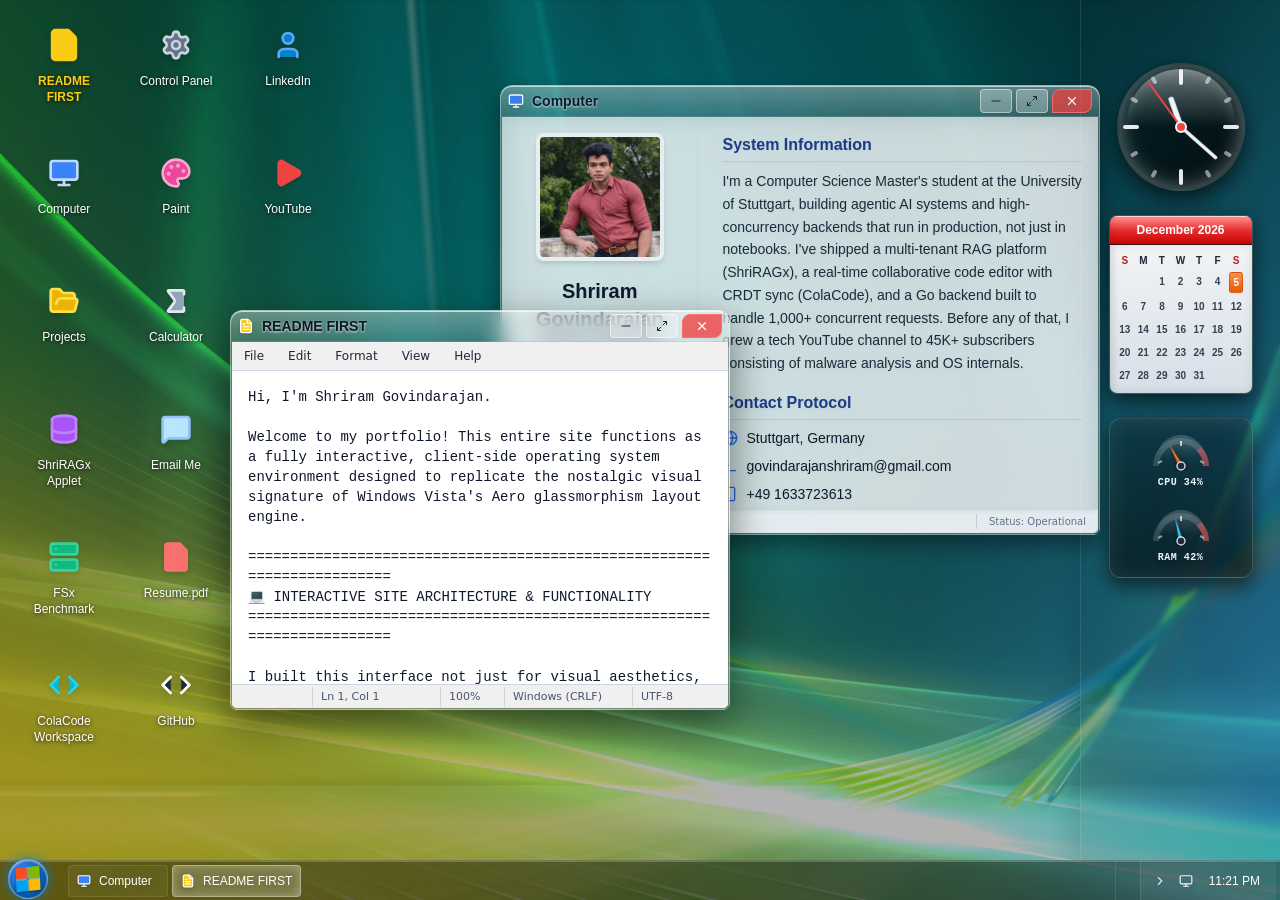
==== index.html @ dad97133 "Refactor code structure for improved readability and maintainability" ====
<!doctype html>
<html lang="en">
  <head>
    <meta charset="UTF-8" />
    <link rel="icon" type="image/x-icon" href="/vista-orb.ico" />
    <meta name="viewport" content="width=device-width, initial-scale=1.0" />
    <title>Shriram's Aero Portfolio</title>
    <script type="module" crossorigin src="/assets/index-C4BTmPbZ.js"></script>
    <link rel="stylesheet" crossorigin href="/assets/index-B1ozmbgU.css">
  </head>
  <body>
    <div id="root"></div>
  </body>
</html>
---- assets/index-B1ozmbgU.css ----
*,:before,:after,::backdrop{--tw-border-spacing-x:0;--tw-border-spacing-y:0;--tw-translate-x:0;--tw-translate-y:0;--tw-rotate:0;--tw-skew-x:0;--tw-skew-y:0;--tw-scale-x:1;--tw-scale-y:1;--tw-pan-x: ;--tw-pan-y: ;--tw-pinch-zoom: ;--tw-scroll-snap-strictness:proximity;--tw-gradient-from-position: ;--tw-gradient-via-position: ;--tw-gradient-to-position: ;--tw-ordinal: ;--tw-slashed-zero: ;--tw-numeric-figure: ;--tw-numeric-spacing: ;--tw-numeric-fraction: ;--tw-ring-inset: ;--tw-ring-offset-width:0px;--tw-ring-offset-color:#fff;--tw-ring-color:#3b82f680;--tw-ring-offset-shadow:0 0 #0000;--tw-ring-shadow:0 0 #0000;--tw-shadow:0 0 #0000;--tw-shadow-colored:0 0 #0000;--tw-blur: ;--tw-brightness: ;--tw-contrast: ;--tw-grayscale: ;--tw-hue-rotate: ;--tw-invert: ;--tw-saturate: ;--tw-sepia: ;--tw-drop-shadow: ;--tw-backdrop-blur: ;--tw-backdrop-brightness: ;--tw-backdrop-contrast: ;--tw-backdrop-grayscale: ;--tw-backdrop-hue-rotate: ;--tw-backdrop-invert: ;--tw-backdrop-opacity: ;--tw-backdrop-saturate: ;--tw-backdrop-sepia: ;--tw-contain-size: ;--tw-contain-layout: ;--tw-contain-paint: ;--tw-contain-style: }*,:before,:after{box-sizing:border-box;border:0 solid #e5e7eb}:before,:after{--tw-content:""}html,:host{-webkit-text-size-adjust:100%;tab-size:4;font-feature-settings:normal;font-variation-settings:normal;-webkit-tap-highlight-color:transparent;font-family:ui-sans-serif,system-ui,sans-serif,Apple Color Emoji,Segoe UI Emoji,Segoe UI Symbol,Noto Color Emoji;line-height:1.5}body{line-height:inherit;margin:0}hr{height:0;color:inherit;border-top-width:1px}abbr:where([title]){-webkit-text-decoration:underline dotted;text-decoration:underline dotted}h1,h2,h3,h4,h5,h6{font-size:inherit;font-weight:inherit}a{color:inherit;-webkit-text-decoration:inherit;text-decoration:inherit}b,strong{font-weight:bolder}code,kbd,samp,pre{font-feature-settings:normal;font-variation-settings:normal;font-family:ui-monospace,SFMono-Regular,Menlo,Monaco,Consolas,Liberation Mono,Courier New,monospace;font-size:1em}small{font-size:80%}sub,sup{vertical-align:baseline;font-size:75%;line-height:0;position:relative}sub{bottom:-.25em}sup{top:-.5em}table{text-indent:0;border-color:inherit;border-collapse:collapse}button,input,optgroup,select,textarea{font-feature-settings:inherit;font-variation-settings:inherit;font-family:inherit;font-size:100%;font-weight:inherit;line-height:inherit;letter-spacing:inherit;color:inherit;margin:0;padding:0}button,select{text-transform:none}button,input:where([type=button]),input:where([type=reset]),input:where([type=submit]){-webkit-appearance:button;background-color:#0000;background-image:none}:-moz-focusring{outline:auto}:-moz-ui-invalid{box-shadow:none}progress{vertical-align:baseline}::-webkit-inner-spin-button{height:auto}::-webkit-outer-spin-button{height:auto}[type=search]{-webkit-appearance:textfield;outline-offset:-2px}::-webkit-search-decoration{-webkit-appearance:none}::-webkit-file-upload-button{-webkit-appearance:button;font:inherit}summary{display:list-item}blockquote,dl,dd,h1,h2,h3,h4,h5,h6,hr,figure,p,pre{margin:0}fieldset{margin:0;padding:0}legend{padding:0}ol,ul,menu{margin:0;padding:0;list-style:none}dialog{padding:0}textarea{resize:vertical}input::-moz-placeholder{opacity:1;color:#9ca3af}textarea::-moz-placeholder{opacity:1;color:#9ca3af}input::placeholder,textarea::placeholder{opacity:1;color:#9ca3af}button,[role=button]{cursor:pointer}:disabled{cursor:default}img,svg,video,canvas,audio,iframe,embed,object{vertical-align:middle;display:block}img,video{max-width:100%;height:auto}[hidden]:where(:not([hidden=until-found])){display:none}.container{width:100%}@media (width>=640px){.container{max-width:640px}}@media (width>=768px){.container{max-width:768px}}@media (width>=1024px){.container{max-width:1024px}}@media (width>=1280px){.container{max-width:1280px}}@media (width>=1536px){.container{max-width:1536px}}.pointer-events-none{pointer-events:none}.pointer-events-auto{pointer-events:auto}.visible{visibility:visible}.fixed{position:fixed}.absolute{position:absolute}.relative{position:relative}.inset-0{inset:0}.inset-x-2{left:.5rem;right:.5rem}.bottom-0{bottom:0}.bottom-1\/2{bottom:50%}.bottom-10{bottom:2.5rem}.left-0{left:0}.left-\[10px\]{left:10px}.right-0{right:0}.top-0{top:0}.top-1{top:.25rem}.z-0{z-index:0}.z-10{z-index:10}.z-30{z-index:30}.z-40{z-index:40}.z-50{z-index:50}.z-\[60\]{z-index:60}.z-\[70\]{z-index:70}.col-span-2{grid-column:span 2/span 2}.m-\[1px\]{margin:1px}.mx-auto{margin-left:auto;margin-right:auto}.my-1{margin-top:.25rem;margin-bottom:.25rem}.-mt-1{margin-top:-.25rem}.mb-1{margin-bottom:.25rem}.mb-2{margin-bottom:.5rem}.mb-3{margin-bottom:.75rem}.mb-4{margin-bottom:1rem}.mb-6{margin-bottom:1.5rem}.ml-2{margin-left:.5rem}.mr-1{margin-right:.25rem}.mt-0{margin-top:0}.mt-0\.5{margin-top:.125rem}.mt-1{margin-top:.25rem}.mt-auto{margin-top:auto}.line-clamp-2{-webkit-line-clamp:2;-webkit-box-orient:vertical;display:-webkit-box;overflow:hidden}.line-clamp-3{-webkit-line-clamp:3;-webkit-box-orient:vertical;display:-webkit-box;overflow:hidden}.inline-block{display:inline-block}.flex{display:flex}.inline-flex{display:inline-flex}.grid{display:grid}.hidden{display:none}.h-1\/2{height:50%}.h-10{height:2.5rem}.h-12{height:3rem}.h-14{height:3.5rem}.h-2{height:.5rem}.h-20{height:5rem}.h-24{height:6rem}.h-3{height:.75rem}.h-32{height:8rem}.h-4{height:1rem}.h-5{height:1.25rem}.h-6{height:1.5rem}.h-8{height:2rem}.h-\[100dvh\]{height:100dvh}.h-\[25px\]{height:25px}.h-\[40px\]{height:40px}.h-\[75vh\]{height:75vh}.h-full{height:100%}.h-px{height:1px}.max-h-\[480px\]{max-height:480px}.min-h-\[20px\]{min-height:20px}.w-0\.5{width:.125rem}.w-1{width:.25rem}.w-1\.5{width:.375rem}.w-1\/4{width:25%}.w-10{width:2.5rem}.w-12{width:3rem}.w-16{width:4rem}.w-20{width:5rem}.w-24{width:6rem}.w-3{width:.75rem}.w-32{width:8rem}.w-36{width:9rem}.w-6{width:1.5rem}.w-8{width:2rem}.w-\[160px\]{width:160px}.w-\[200px\]{width:200px}.w-\[40\%\]{width:40%}.w-\[50px\]{width:50px}.w-\[60\%\]{width:60%}.w-\[70px\]{width:70px}.w-full{width:100%}.w-px{width:1px}.w-screen{width:100vw}.min-w-0{min-width:0}.min-w-\[40px\]{min-width:40px}.max-w-\[120px\]{max-width:120px}.max-w-\[150px\]{max-width:150px}.max-w-\[200px\]{max-width:200px}.flex-1{flex:1}.shrink-0{flex-shrink:0}.origin-bottom{transform-origin:bottom}.origin-bottom-left{transform-origin:0 100%}.translate-y-0{--tw-translate-y:0px;transform:translate(var(--tw-translate-x), var(--tw-translate-y)) rotate(var(--tw-rotate)) skewX(var(--tw-skew-x)) skewY(var(--tw-skew-y)) scaleX(var(--tw-scale-x)) scaleY(var(--tw-scale-y))}.translate-y-12{--tw-translate-y:3rem;transform:translate(var(--tw-translate-x), var(--tw-translate-y)) rotate(var(--tw-rotate)) skewX(var(--tw-skew-x)) skewY(var(--tw-skew-y)) scaleX(var(--tw-scale-x)) scaleY(var(--tw-scale-y))}.translate-y-6{--tw-translate-y:1.5rem;transform:translate(var(--tw-translate-x), var(--tw-translate-y)) rotate(var(--tw-rotate)) skewX(var(--tw-skew-x)) skewY(var(--tw-skew-y)) scaleX(var(--tw-scale-x)) scaleY(var(--tw-scale-y))}.translate-y-\[100vh\]{--tw-translate-y:100vh;transform:translate(var(--tw-translate-x), var(--tw-translate-y)) rotate(var(--tw-rotate)) skewX(var(--tw-skew-x)) skewY(var(--tw-skew-y)) scaleX(var(--tw-scale-x)) scaleY(var(--tw-scale-y))}.-skew-y-6{--tw-skew-y:-6deg;transform:translate(var(--tw-translate-x), var(--tw-translate-y)) rotate(var(--tw-rotate)) skewX(var(--tw-skew-x)) skewY(var(--tw-skew-y)) scaleX(var(--tw-scale-x)) scaleY(var(--tw-scale-y))}.skew-x-3{--tw-skew-x:3deg;transform:translate(var(--tw-translate-x), var(--tw-translate-y)) rotate(var(--tw-rotate)) skewX(var(--tw-skew-x)) skewY(var(--tw-skew-y)) scaleX(var(--tw-scale-x)) scaleY(var(--tw-scale-y))}.scale-100{--tw-scale-x:1;--tw-scale-y:1;transform:translate(var(--tw-translate-x), var(--tw-translate-y)) rotate(var(--tw-rotate)) skewX(var(--tw-skew-x)) skewY(var(--tw-skew-y)) scaleX(var(--tw-scale-x)) scaleY(var(--tw-scale-y))}.scale-110{--tw-scale-x:1.1;--tw-scale-y:1.1;transform:translate(var(--tw-translate-x), var(--tw-translate-y)) rotate(var(--tw-rotate)) skewX(var(--tw-skew-x)) skewY(var(--tw-skew-y)) scaleX(var(--tw-scale-x)) scaleY(var(--tw-scale-y))}.scale-50{--tw-scale-x:.5;--tw-scale-y:.5;transform:translate(var(--tw-translate-x), var(--tw-translate-y)) rotate(var(--tw-rotate)) skewX(var(--tw-skew-x)) skewY(var(--tw-skew-y)) scaleX(var(--tw-scale-x)) scaleY(var(--tw-scale-y))}.scale-75{--tw-scale-x:.75;--tw-scale-y:.75;transform:translate(var(--tw-translate-x), var(--tw-translate-y)) rotate(var(--tw-rotate)) skewX(var(--tw-skew-x)) skewY(var(--tw-skew-y)) scaleX(var(--tw-scale-x)) scaleY(var(--tw-scale-y))}.scale-95{--tw-scale-x:.95;--tw-scale-y:.95;transform:translate(var(--tw-translate-x), var(--tw-translate-y)) rotate(var(--tw-rotate)) skewX(var(--tw-skew-x)) skewY(var(--tw-skew-y)) scaleX(var(--tw-scale-x)) scaleY(var(--tw-scale-y))}.transform{transform:translate(var(--tw-translate-x), var(--tw-translate-y)) rotate(var(--tw-rotate)) skewX(var(--tw-skew-x)) skewY(var(--tw-skew-y)) scaleX(var(--tw-scale-x)) scaleY(var(--tw-scale-y))}.transform-none{transform:none}@keyframes pulse{50%{opacity:.5}}.animate-pulse{animation:2s cubic-bezier(.4,0,.6,1) infinite pulse}.cursor-crosshair{cursor:crosshair}.cursor-default{cursor:default}.cursor-grab{cursor:grab}.cursor-not-allowed{cursor:not-allowed}.cursor-pointer{cursor:pointer}.cursor-text{cursor:text}.touch-none{touch-action:none}.select-none{-webkit-user-select:none;user-select:none}.select-text{-webkit-user-select:text;user-select:text}.select-all{-webkit-user-select:all;user-select:all}.resize-none{resize:none}.auto-rows-max{grid-auto-rows:max-content}.grid-cols-1{grid-template-columns:repeat(1,minmax(0,1fr))}.grid-cols-2{grid-template-columns:repeat(2,minmax(0,1fr))}.grid-cols-4{grid-template-columns:repeat(4,minmax(0,1fr))}.grid-cols-7{grid-template-columns:repeat(7,minmax(0,1fr))}.flex-col{flex-direction:column}.flex-wrap{flex-wrap:wrap}.content-start{align-content:flex-start}.items-start{align-items:flex-start}.items-center{align-items:center}.justify-start{justify-content:flex-start}.justify-end{justify-content:flex-end}.justify-center{justify-content:center}.justify-between{justify-content:space-between}.gap-0\.5{gap:.125rem}.gap-1{gap:.25rem}.gap-1\.5{gap:.375rem}.gap-2{gap:.5rem}.gap-2\.5{gap:.625rem}.gap-3{gap:.75rem}.gap-4{gap:1rem}.gap-6{gap:1.5rem}.space-y-1>:not([hidden])~:not([hidden]){--tw-space-y-reverse:0;margin-top:calc(.25rem * calc(1 - var(--tw-space-y-reverse)));margin-bottom:calc(.25rem * var(--tw-space-y-reverse))}.space-y-2>:not([hidden])~:not([hidden]){--tw-space-y-reverse:0;margin-top:calc(.5rem * calc(1 - var(--tw-space-y-reverse)));margin-bottom:calc(.5rem * var(--tw-space-y-reverse))}.space-y-3>:not([hidden])~:not([hidden]){--tw-space-y-reverse:0;margin-top:calc(.75rem * calc(1 - var(--tw-space-y-reverse)));margin-bottom:calc(.75rem * var(--tw-space-y-reverse))}.space-y-4>:not([hidden])~:not([hidden]){--tw-space-y-reverse:0;margin-top:calc(1rem * calc(1 - var(--tw-space-y-reverse)));margin-bottom:calc(1rem * var(--tw-space-y-reverse))}.overflow-hidden{overflow:hidden}.overflow-x-auto{overflow-x:auto}.overflow-y-auto{overflow-y:auto}.scroll-smooth{scroll-behavior:smooth}.truncate{text-overflow:ellipsis;white-space:nowrap;overflow:hidden}.whitespace-nowrap{white-space:nowrap}.break-words{overflow-wrap:break-word}.rounded{border-radius:.25rem}.rounded-\[2px\]{border-radius:2px}.rounded-\[3px\]{border-radius:3px}.rounded-full{border-radius:9999px}.rounded-lg{border-radius:.5rem}.rounded-sm{border-radius:.125rem}.rounded-xl{border-radius:.75rem}.rounded-b-md{border-bottom-right-radius:.375rem;border-bottom-left-radius:.375rem}.rounded-t-full{border-top-left-radius:9999px;border-top-right-radius:9999px}.rounded-t-sm{border-top-left-radius:.125rem;border-top-right-radius:.125rem}.rounded-t-xl{border-top-left-radius:.75rem;border-top-right-radius:.75rem}.rounded-br-lg{border-bottom-right-radius:.5rem}.rounded-tl-lg{border-top-left-radius:.5rem}.border{border-width:1px}.border-2{border-width:2px}.border-4{border-width:4px}.border-b{border-bottom-width:1px}.border-b-2{border-bottom-width:2px}.border-l{border-left-width:1px}.border-r{border-right-width:1px}.border-t{border-top-width:1px}.border-none{border-style:none}.border-\[\#96a9bd\]{--tw-border-opacity:1;border-color:rgb(150 169 189/var(--tw-border-opacity,1))}.border-\[\#a0b4c7\]{--tw-border-opacity:1;border-color:rgb(160 180 199/var(--tw-border-opacity,1))}.border-amber-200\/50{border-color:#fde68a80}.border-black\/10{border-color:#0000001a}.border-black\/30{border-color:#0000004d}.border-black\/80{border-color:#000c}.border-blue-200\/50{border-color:#bfdbfe80}.border-blue-300\/30{border-color:#93c5fd4d}.border-blue-300\/50{border-color:#93c5fd80}.border-blue-500{--tw-border-opacity:1;border-color:rgb(59 130 246/var(--tw-border-opacity,1))}.border-blue-700{--tw-border-opacity:1;border-color:rgb(29 78 216/var(--tw-border-opacity,1))}.border-emerald-200\/60{border-color:#a7f3d099}.border-orange-500{--tw-border-opacity:1;border-color:rgb(249 115 22/var(--tw-border-opacity,1))}.border-orange-700\/50{border-color:#c2410c80}.border-red-400{--tw-border-opacity:1;border-color:rgb(248 113 113/var(--tw-border-opacity,1))}.border-slate-100{--tw-border-opacity:1;border-color:rgb(241 245 249/var(--tw-border-opacity,1))}.border-slate-200\/50{border-color:#e2e8f080}.border-slate-300{--tw-border-opacity:1;border-color:rgb(203 213 225/var(--tw-border-opacity,1))}.border-slate-300\/50{border-color:#cbd5e180}.border-slate-300\/80{border-color:#cbd5e1cc}.border-slate-400{--tw-border-opacity:1;border-color:rgb(148 163 184/var(--tw-border-opacity,1))}.border-slate-400\/50{border-color:#94a3b880}.border-slate-400\/60{border-color:#94a3b899}.border-transparent{border-color:#0000}.border-white\/10{border-color:#ffffff1a}.border-white\/20{border-color:#fff3}.border-white\/30{border-color:#ffffff4d}.border-white\/40{border-color:#fff6}.border-white\/50{border-color:#ffffff80}.border-white\/60{border-color:#fff9}.bg-\[\#d1d5db\]\/50{background-color:#d1d5db80}.bg-\[\#eef1f5\]\/50{background-color:#eef1f580}.bg-\[\#f0f0f0\]{--tw-bg-opacity:1;background-color:rgb(240 240 240/var(--tw-bg-opacity,1))}.bg-\[\#f0f4f8\]{--tw-bg-opacity:1;background-color:rgb(240 244 248/var(--tw-bg-opacity,1))}.bg-\[\#f0f4f8\]\/50{background-color:#f0f4f880}.bg-\[\#f4f7f9\]{--tw-bg-opacity:1;background-color:rgb(244 247 249/var(--tw-bg-opacity,1))}.bg-\[\#f9f9f9\]{--tw-bg-opacity:1;background-color:rgb(249 249 249/var(--tw-bg-opacity,1))}.bg-black\/30{background-color:#0000004d}.bg-black\/40{background-color:#0006}.bg-black\/5{background-color:#0000000d}.bg-emerald-50{--tw-bg-opacity:1;background-color:rgb(236 253 245/var(--tw-bg-opacity,1))}.bg-red-500{--tw-bg-opacity:1;background-color:rgb(239 68 68/var(--tw-bg-opacity,1))}.bg-red-500\/80{background-color:#ef4444cc}.bg-slate-100{--tw-bg-opacity:1;background-color:rgb(241 245 249/var(--tw-bg-opacity,1))}.bg-slate-100\/60{background-color:#f1f5f999}.bg-slate-200\/50{background-color:#e2e8f080}.bg-slate-200\/60{background-color:#e2e8f099}.bg-slate-300{--tw-bg-opacity:1;background-color:rgb(203 213 225/var(--tw-bg-opacity,1))}.bg-slate-300\/50{background-color:#cbd5e180}.bg-slate-400\/60{background-color:#94a3b899}.bg-slate-50{--tw-bg-opacity:1;background-color:rgb(248 250 252/var(--tw-bg-opacity,1))}.bg-slate-50\/50{background-color:#f8fafc80}.bg-slate-800{--tw-bg-opacity:1;background-color:rgb(30 41 59/var(--tw-bg-opacity,1))}.bg-transparent{background-color:#0000}.bg-white{--tw-bg-opacity:1;background-color:rgb(255 255 255/var(--tw-bg-opacity,1))}.bg-white\/10{background-color:#ffffff1a}.bg-white\/20{background-color:#fff3}.bg-white\/30{background-color:#ffffff4d}.bg-white\/40{background-color:#fff6}.bg-white\/5{background-color:#ffffff0d}.bg-white\/50{background-color:#ffffff80}.bg-white\/60{background-color:#fff9}.bg-white\/70{background-color:#ffffffb3}.bg-white\/90{background-color:#ffffffe6}.bg-gradient-to-b{background-image:linear-gradient(to bottom, var(--tw-gradient-stops))}.bg-gradient-to-br{background-image:linear-gradient(to bottom right, var(--tw-gradient-stops))}.bg-gradient-to-r{background-image:linear-gradient(to right, var(--tw-gradient-stops))}.from-\[\#e3ebf4\]{--tw-gradient-from:#e3ebf4 var(--tw-gradient-from-position);--tw-gradient-to:#e3ebf400 var(--tw-gradient-to-position);--tw-gradient-stops:var(--tw-gradient-from), var(--tw-gradient-to)}.from-\[\#ff5e5e\]{--tw-gradient-from:#ff5e5e var(--tw-gradient-from-position);--tw-gradient-to:#ff5e5e00 var(--tw-gradient-to-position);--tw-gradient-stops:var(--tw-gradient-from), var(--tw-gradient-to)}.from-black\/20{--tw-gradient-from:#0003 var(--tw-gradient-from-position);--tw-gradient-to:#0000 var(--tw-gradient-to-position);--tw-gradient-stops:var(--tw-gradient-from), var(--tw-gradient-to)}.from-black\/30{--tw-gradient-from:#0000004d var(--tw-gradient-from-position);--tw-gradient-to:#0000 var(--tw-gradient-to-position);--tw-gradient-stops:var(--tw-gradient-from), var(--tw-gradient-to)}.from-black\/40{--tw-gradient-from:#0006 var(--tw-gradient-from-position);--tw-gradient-to:#0000 var(--tw-gradient-to-position);--tw-gradient-stops:var(--tw-gradient-from), var(--tw-gradient-to)}.from-blue-400{--tw-gradient-from:#60a5fa var(--tw-gradient-from-position);--tw-gradient-to:#60a5fa00 var(--tw-gradient-to-position);--tw-gradient-stops:var(--tw-gradient-from), var(--tw-gradient-to)}.from-blue-400\/90{--tw-gradient-from:#60a5fae6 var(--tw-gradient-from-position);--tw-gradient-to:#60a5fa00 var(--tw-gradient-to-position);--tw-gradient-stops:var(--tw-gradient-from), var(--tw-gradient-to)}.from-blue-800\/80{--tw-gradient-from:#1e40afcc var(--tw-gradient-from-position);--tw-gradient-to:#1e40af00 var(--tw-gradient-to-position);--tw-gradient-stops:var(--tw-gradient-from), var(--tw-gradient-to)}.from-orange-400{--tw-gradient-from:#fb923c var(--tw-gradient-from-position);--tw-gradient-to:#fb923c00 var(--tw-gradient-to-position);--tw-gradient-stops:var(--tw-gradient-from), var(--tw-gradient-to)}.from-slate-100\/80{--tw-gradient-from:#f1f5f9cc var(--tw-gradient-from-position);--tw-gradient-to:#f1f5f900 var(--tw-gradient-to-position);--tw-gradient-stops:var(--tw-gradient-from), var(--tw-gradient-to)}.from-white\/20{--tw-gradient-from:#fff3 var(--tw-gradient-from-position);--tw-gradient-to:#fff0 var(--tw-gradient-to-position);--tw-gradient-stops:var(--tw-gradient-from), var(--tw-gradient-to)}.from-white\/30{--tw-gradient-from:#ffffff4d var(--tw-gradient-from-position);--tw-gradient-to:#fff0 var(--tw-gradient-to-position);--tw-gradient-stops:var(--tw-gradient-from), var(--tw-gradient-to)}.from-white\/40{--tw-gradient-from:#fff6 var(--tw-gradient-from-position);--tw-gradient-to:#fff0 var(--tw-gradient-to-position);--tw-gradient-stops:var(--tw-gradient-from), var(--tw-gradient-to)}.from-white\/95{--tw-gradient-from:#fffffff2 var(--tw-gradient-from-position);--tw-gradient-to:#fff0 var(--tw-gradient-to-position);--tw-gradient-stops:var(--tw-gradient-from), var(--tw-gradient-to)}.to-\[\#cc0000\]{--tw-gradient-to:#c00 var(--tw-gradient-to-position)}.to-\[\#cedceb\]{--tw-gradient-to:#cedceb var(--tw-gradient-to-position)}.to-black\/40{--tw-gradient-to:#0006 var(--tw-gradient-to-position)}.to-black\/60{--tw-gradient-to:#0009 var(--tw-gradient-to-position)}.to-black\/80{--tw-gradient-to:#000c var(--tw-gradient-to-position)}.to-blue-600{--tw-gradient-to:#2563eb var(--tw-gradient-to-position)}.to-blue-600\/90{--tw-gradient-to:#2563ebe6 var(--tw-gradient-to-position)}.to-cyan-600\/80{--tw-gradient-to:#0891b2cc var(--tw-gradient-to-position)}.to-orange-600{--tw-gradient-to:#ea580c var(--tw-gradient-to-position)}.to-slate-200\/80{--tw-gradient-to:#e2e8f0cc var(--tw-gradient-to-position)}.to-slate-200\/95{--tw-gradient-to:#e2e8f0f2 var(--tw-gradient-to-position)}.to-transparent{--tw-gradient-to:transparent var(--tw-gradient-to-position)}.to-white\/10{--tw-gradient-to:#ffffff1a var(--tw-gradient-to-position)}.object-cover{-o-object-fit:cover;object-fit:cover}.p-0\.5{padding:.125rem}.p-1{padding:.25rem}.p-1\.5{padding:.375rem}.p-2{padding:.5rem}.p-3{padding:.75rem}.p-4{padding:1rem}.px-1{padding-left:.25rem;padding-right:.25rem}.px-2{padding-left:.5rem;padding-right:.5rem}.px-3{padding-left:.75rem;padding-right:.75rem}.px-4{padding-left:1rem;padding-right:1rem}.py-0\.5{padding-top:.125rem;padding-bottom:.125rem}.py-1{padding-top:.25rem;padding-bottom:.25rem}.py-1\.5{padding-top:.375rem;padding-bottom:.375rem}.py-2{padding-top:.5rem;padding-bottom:.5rem}.py-6{padding-top:1.5rem;padding-bottom:1.5rem}.pb-0\.5{padding-bottom:.125rem}.pb-1{padding-bottom:.25rem}.pb-12{padding-bottom:3rem}.pb-2{padding-bottom:.5rem}.pl-2{padding-left:.5rem}.pl-3{padding-left:.75rem}.pr-2{padding-right:.5rem}.pt-2{padding-top:.5rem}.text-center{text-align:center}.text-right{text-align:right}.font-mono{font-family:ui-monospace,SFMono-Regular,Menlo,Monaco,Consolas,Liberation Mono,Courier New,monospace}.font-sans{font-family:ui-sans-serif,system-ui,sans-serif,Apple Color Emoji,Segoe UI Emoji,Segoe UI Symbol,Noto Color Emoji}.text-2xl{font-size:1.5rem;line-height:2rem}.text-3xl{font-size:1.875rem;line-height:2.25rem}.text-\[10px\]{font-size:10px}.text-\[11px\]{font-size:11px}.text-lg{font-size:1.125rem;line-height:1.75rem}.text-sm{font-size:.875rem;line-height:1.25rem}.text-xl{font-size:1.25rem;line-height:1.75rem}.text-xs{font-size:.75rem;line-height:1rem}.font-bold{font-weight:700}.font-extrabold{font-weight:800}.font-light{font-weight:300}.font-medium{font-weight:500}.font-semibold{font-weight:600}.uppercase{text-transform:uppercase}.italic{font-style:italic}.leading-relaxed{line-height:1.625}.leading-snug{line-height:1.375}.leading-tight{line-height:1.25}.tracking-wider{letter-spacing:.05em}.text-amber-700{--tw-text-opacity:1;color:rgb(180 83 9/var(--tw-text-opacity,1))}.text-blue-100\/90{color:#dbeafee6}.text-blue-200{--tw-text-opacity:1;color:rgb(191 219 254/var(--tw-text-opacity,1))}.text-blue-300{--tw-text-opacity:1;color:rgb(147 197 253/var(--tw-text-opacity,1))}.text-blue-400{--tw-text-opacity:1;color:rgb(96 165 250/var(--tw-text-opacity,1))}.text-blue-500{--tw-text-opacity:1;color:rgb(59 130 246/var(--tw-text-opacity,1))}.text-blue-600{--tw-text-opacity:1;color:rgb(37 99 235/var(--tw-text-opacity,1))}.text-blue-700{--tw-text-opacity:1;color:rgb(29 78 216/var(--tw-text-opacity,1))}.text-blue-800{--tw-text-opacity:1;color:rgb(30 64 175/var(--tw-text-opacity,1))}.text-blue-900{--tw-text-opacity:1;color:rgb(30 58 138/var(--tw-text-opacity,1))}.text-cyan-400{--tw-text-opacity:1;color:rgb(34 211 238/var(--tw-text-opacity,1))}.text-emerald-400{--tw-text-opacity:1;color:rgb(52 211 153/var(--tw-text-opacity,1))}.text-emerald-600{--tw-text-opacity:1;color:rgb(5 150 105/var(--tw-text-opacity,1))}.text-emerald-700{--tw-text-opacity:1;color:rgb(4 120 87/var(--tw-text-opacity,1))}.text-pink-300{--tw-text-opacity:1;color:rgb(249 168 212/var(--tw-text-opacity,1))}.text-purple-400{--tw-text-opacity:1;color:rgb(192 132 252/var(--tw-text-opacity,1))}.text-red-400{--tw-text-opacity:1;color:rgb(248 113 113/var(--tw-text-opacity,1))}.text-red-500{--tw-text-opacity:1;color:rgb(239 68 68/var(--tw-text-opacity,1))}.text-red-600{--tw-text-opacity:1;color:rgb(220 38 38/var(--tw-text-opacity,1))}.text-red-700{--tw-text-opacity:1;color:rgb(185 28 28/var(--tw-text-opacity,1))}.text-slate-100{--tw-text-opacity:1;color:rgb(241 245 249/var(--tw-text-opacity,1))}.text-slate-200{--tw-text-opacity:1;color:rgb(226 232 240/var(--tw-text-opacity,1))}.text-slate-300{--tw-text-opacity:1;color:rgb(203 213 225/var(--tw-text-opacity,1))}.text-slate-400{--tw-text-opacity:1;color:rgb(148 163 184/var(--tw-text-opacity,1))}.text-slate-500{--tw-text-opacity:1;color:rgb(100 116 139/var(--tw-text-opacity,1))}.text-slate-600{--tw-text-opacity:1;color:rgb(71 85 105/var(--tw-text-opacity,1))}.text-slate-700{--tw-text-opacity:1;color:rgb(51 65 85/var(--tw-text-opacity,1))}.text-slate-800{--tw-text-opacity:1;color:rgb(30 41 59/var(--tw-text-opacity,1))}.text-slate-900{--tw-text-opacity:1;color:rgb(15 23 42/var(--tw-text-opacity,1))}.text-white{--tw-text-opacity:1;color:rgb(255 255 255/var(--tw-text-opacity,1))}.text-white\/70{color:#ffffffb3}.text-yellow-300{--tw-text-opacity:1;color:rgb(253 224 71/var(--tw-text-opacity,1))}.text-yellow-400{--tw-text-opacity:1;color:rgb(250 204 21/var(--tw-text-opacity,1))}.text-yellow-600{--tw-text-opacity:1;color:rgb(202 138 4/var(--tw-text-opacity,1))}.opacity-0{opacity:0}.opacity-100{opacity:1}.opacity-60{opacity:.6}.opacity-95{opacity:.95}.shadow{--tw-shadow:0 1px 3px 0 #0000001a, 0 1px 2px -1px #0000001a;--tw-shadow-colored:0 1px 3px 0 var(--tw-shadow-color), 0 1px 2px -1px var(--tw-shadow-color);box-shadow:var(--tw-ring-offset-shadow,0 0 #0000), var(--tw-ring-shadow,0 0 #0000), var(--tw-shadow)}.shadow-2xl{--tw-shadow:0 25px 50px -12px #00000040;--tw-shadow-colored:0 25px 50px -12px var(--tw-shadow-color);box-shadow:var(--tw-ring-offset-shadow,0 0 #0000), var(--tw-ring-shadow,0 0 #0000), var(--tw-shadow)}.shadow-\[-10px_0_20px_rgba\(0\,0\,0\,0\.1\)\]{--tw-shadow:-10px 0 20px #0000001a;--tw-shadow-colored:-10px 0 20px var(--tw-shadow-color);box-shadow:var(--tw-ring-offset-shadow,0 0 #0000), var(--tw-ring-shadow,0 0 #0000), var(--tw-shadow)}.shadow-\[0_-2px_15px_rgba\(0\,0\,0\,0\.6\)\]{--tw-shadow:0 -2px 15px #0009;--tw-shadow-colored:0 -2px 15px var(--tw-shadow-color);box-shadow:var(--tw-ring-offset-shadow,0 0 #0000), var(--tw-ring-shadow,0 0 #0000), var(--tw-shadow)}.shadow-\[0_0_15px_rgba\(255\,255\,255\,0\.3\)\]{--tw-shadow:0 0 15px #ffffff4d;--tw-shadow-colored:0 0 15px var(--tw-shadow-color);box-shadow:var(--tw-ring-offset-shadow,0 0 #0000), var(--tw-ring-shadow,0 0 #0000), var(--tw-shadow)}.shadow-\[0_0_20px_rgba\(0\,0\,0\,0\.6\)\]{--tw-shadow:0 0 20px #0009;--tw-shadow-colored:0 0 20px var(--tw-shadow-color);box-shadow:var(--tw-ring-offset-shadow,0 0 #0000), var(--tw-ring-shadow,0 0 #0000), var(--tw-shadow)}.shadow-\[0_10px_20px_rgba\(0\,0\,0\,0\.4\)\]{--tw-shadow:0 10px 20px #0006;--tw-shadow-colored:0 10px 20px var(--tw-shadow-color);box-shadow:var(--tw-ring-offset-shadow,0 0 #0000), var(--tw-ring-shadow,0 0 #0000), var(--tw-shadow)}.shadow-\[0_15px_40px_rgba\(0\,0\,0\,0\.5\)\]{--tw-shadow:0 15px 40px #00000080;--tw-shadow-colored:0 15px 40px var(--tw-shadow-color);box-shadow:var(--tw-ring-offset-shadow,0 0 #0000), var(--tw-ring-shadow,0 0 #0000), var(--tw-shadow)}.shadow-\[0_8px_20px_rgba\(0\,0\,0\,0\.6\)\]{--tw-shadow:0 8px 20px #0009;--tw-shadow-colored:0 8px 20px var(--tw-shadow-color);box-shadow:var(--tw-ring-offset-shadow,0 0 #0000), var(--tw-ring-shadow,0 0 #0000), var(--tw-shadow)}.shadow-\[inset_0_0_10px_rgba\(0\,0\,0\,0\.1\)\]{--tw-shadow:inset 0 0 10px #0000001a;--tw-shadow-colored:inset 0 0 10px var(--tw-shadow-color);box-shadow:var(--tw-ring-offset-shadow,0 0 #0000), var(--tw-ring-shadow,0 0 #0000), var(--tw-shadow)}.shadow-\[inset_0_0_10px_rgba\(255\,255\,255\,0\.3\)\]{--tw-shadow:inset 0 0 10px #ffffff4d;--tw-shadow-colored:inset 0 0 10px var(--tw-shadow-color);box-shadow:var(--tw-ring-offset-shadow,0 0 #0000), var(--tw-ring-shadow,0 0 #0000), var(--tw-shadow)}.shadow-\[inset_0_0_20px_rgba\(255\,255\,255\,0\.1\)\,0_8px_20px_rgba\(0\,0\,0\,0\.6\)\]{--tw-shadow:inset 0 0 20px #ffffff1a,0 8px 20px #0009;--tw-shadow-colored:inset 0 0 20px var(--tw-shadow-color), 0 8px 20px var(--tw-shadow-color);box-shadow:var(--tw-ring-offset-shadow,0 0 #0000), var(--tw-ring-shadow,0 0 #0000), var(--tw-shadow)}.shadow-\[inset_0_0_20px_rgba\(255\,255\,255\,0\.4\)\,0_8px_20px_rgba\(0\,0\,0\,0\.6\)\]{--tw-shadow:inset 0 0 20px #fff6,0 8px 20px #0009;--tw-shadow-colored:inset 0 0 20px var(--tw-shadow-color), 0 8px 20px var(--tw-shadow-color);box-shadow:var(--tw-ring-offset-shadow,0 0 #0000), var(--tw-ring-shadow,0 0 #0000), var(--tw-shadow)}.shadow-\[inset_0_1px_0_rgba\(255\,255\,255\,0\.6\)\]{--tw-shadow:inset 0 1px 0 #fff9;--tw-shadow-colored:inset 0 1px 0 var(--tw-shadow-color);box-shadow:var(--tw-ring-offset-shadow,0 0 #0000), var(--tw-ring-shadow,0 0 #0000), var(--tw-shadow)}.shadow-inner{--tw-shadow:inset 0 2px 4px 0 #0000000d;--tw-shadow-colored:inset 0 2px 4px 0 var(--tw-shadow-color);box-shadow:var(--tw-ring-offset-shadow,0 0 #0000), var(--tw-ring-shadow,0 0 #0000), var(--tw-shadow)}.shadow-md{--tw-shadow:0 4px 6px -1px #0000001a, 0 2px 4px -2px #0000001a;--tw-shadow-colored:0 4px 6px -1px var(--tw-shadow-color), 0 2px 4px -2px var(--tw-shadow-color);box-shadow:var(--tw-ring-offset-shadow,0 0 #0000), var(--tw-ring-shadow,0 0 #0000), var(--tw-shadow)}.shadow-sm{--tw-shadow:0 1px 2px 0 #0000000d;--tw-shadow-colored:0 1px 2px 0 var(--tw-shadow-color);box-shadow:var(--tw-ring-offset-shadow,0 0 #0000), var(--tw-ring-shadow,0 0 #0000), var(--tw-shadow)}.shadow-black{--tw-shadow-color:#000;--tw-shadow:var(--tw-shadow-colored)}.outline-none{outline-offset:2px;outline:2px solid #0000}.blur{--tw-blur:blur(8px);filter:var(--tw-blur) var(--tw-brightness) var(--tw-contrast) var(--tw-grayscale) var(--tw-hue-rotate) var(--tw-invert) var(--tw-saturate) var(--tw-sepia) var(--tw-drop-shadow)}.drop-shadow{--tw-drop-shadow:drop-shadow(0 1px 2px #0000001a) drop-shadow(0 1px 1px #0000000f);filter:var(--tw-blur) var(--tw-brightness) var(--tw-contrast) var(--tw-grayscale) var(--tw-hue-rotate) var(--tw-invert) var(--tw-saturate) var(--tw-sepia) var(--tw-drop-shadow)}.drop-shadow-\[0_1px_1px_rgba\(255\,255\,255\,0\.8\)\]{--tw-drop-shadow:drop-shadow(0 1px 1px #fffc);filter:var(--tw-blur) var(--tw-brightness) var(--tw-contrast) var(--tw-grayscale) var(--tw-hue-rotate) var(--tw-invert) var(--tw-saturate) var(--tw-sepia) var(--tw-drop-shadow)}.drop-shadow-\[0_1px_2px_rgba\(0\,0\,0\,0\.8\)\]{--tw-drop-shadow:drop-shadow(0 1px 2px #000c);filter:var(--tw-blur) var(--tw-brightness) var(--tw-contrast) var(--tw-grayscale) var(--tw-hue-rotate) var(--tw-invert) var(--tw-saturate) var(--tw-sepia) var(--tw-drop-shadow)}.drop-shadow-md{--tw-drop-shadow:drop-shadow(0 4px 3px #00000012) drop-shadow(0 2px 2px #0000000f);filter:var(--tw-blur) var(--tw-brightness) var(--tw-contrast) var(--tw-grayscale) var(--tw-hue-rotate) var(--tw-invert) var(--tw-saturate) var(--tw-sepia) var(--tw-drop-shadow)}.drop-shadow-sm{--tw-drop-shadow:drop-shadow(0 1px 1px #0000000d);filter:var(--tw-blur) var(--tw-brightness) var(--tw-contrast) var(--tw-grayscale) var(--tw-hue-rotate) var(--tw-invert) var(--tw-saturate) var(--tw-sepia) var(--tw-drop-shadow)}.filter{filter:var(--tw-blur) var(--tw-brightness) var(--tw-contrast) var(--tw-grayscale) var(--tw-hue-rotate) var(--tw-invert) var(--tw-saturate) var(--tw-sepia) var(--tw-drop-shadow)}.backdrop-blur-\[2px\]{--tw-backdrop-blur:blur(2px);-webkit-backdrop-filter:var(--tw-backdrop-blur) var(--tw-backdrop-brightness) var(--tw-backdrop-contrast) var(--tw-backdrop-grayscale) var(--tw-backdrop-hue-rotate) var(--tw-backdrop-invert) var(--tw-backdrop-opacity) var(--tw-backdrop-saturate) var(--tw-backdrop-sepia);backdrop-filter:var(--tw-backdrop-blur) var(--tw-backdrop-brightness) var(--tw-backdrop-contrast) var(--tw-backdrop-grayscale) var(--tw-backdrop-hue-rotate) var(--tw-backdrop-invert) var(--tw-backdrop-opacity) var(--tw-backdrop-saturate) var(--tw-backdrop-sepia)}.backdrop-blur-md{--tw-backdrop-blur:blur(12px);-webkit-backdrop-filter:var(--tw-backdrop-blur) var(--tw-backdrop-brightness) var(--tw-backdrop-contrast) var(--tw-backdrop-grayscale) var(--tw-backdrop-hue-rotate) var(--tw-backdrop-invert) var(--tw-backdrop-opacity) var(--tw-backdrop-saturate) var(--tw-backdrop-sepia);backdrop-filter:var(--tw-backdrop-blur) var(--tw-backdrop-brightness) var(--tw-backdrop-contrast) var(--tw-backdrop-grayscale) var(--tw-backdrop-hue-rotate) var(--tw-backdrop-invert) var(--tw-backdrop-opacity) var(--tw-backdrop-saturate) var(--tw-backdrop-sepia)}.backdrop-blur-sm{--tw-backdrop-blur:blur(4px);-webkit-backdrop-filter:var(--tw-backdrop-blur) var(--tw-backdrop-brightness) var(--tw-backdrop-contrast) var(--tw-backdrop-grayscale) var(--tw-backdrop-hue-rotate) var(--tw-backdrop-invert) var(--tw-backdrop-opacity) var(--tw-backdrop-saturate) var(--tw-backdrop-sepia);backdrop-filter:var(--tw-backdrop-blur) var(--tw-backdrop-brightness) var(--tw-backdrop-contrast) var(--tw-backdrop-grayscale) var(--tw-backdrop-hue-rotate) var(--tw-backdrop-invert) var(--tw-backdrop-opacity) var(--tw-backdrop-saturate) var(--tw-backdrop-sepia)}.backdrop-blur-xl{--tw-backdrop-blur:blur(24px);-webkit-backdrop-filter:var(--tw-backdrop-blur) var(--tw-backdrop-brightness) var(--tw-backdrop-contrast) var(--tw-backdrop-grayscale) var(--tw-backdrop-hue-rotate) var(--tw-backdrop-invert) var(--tw-backdrop-opacity) var(--tw-backdrop-saturate) var(--tw-backdrop-sepia);backdrop-filter:var(--tw-backdrop-blur) var(--tw-backdrop-brightness) var(--tw-backdrop-contrast) var(--tw-backdrop-grayscale) var(--tw-backdrop-hue-rotate) var(--tw-backdrop-invert) var(--tw-backdrop-opacity) var(--tw-backdrop-saturate) var(--tw-backdrop-sepia)}.transition{transition-property:color,background-color,border-color,text-decoration-color,fill,stroke,opacity,box-shadow,transform,filter,-webkit-backdrop-filter,backdrop-filter;transition-duration:.15s;transition-timing-function:cubic-bezier(.4,0,.2,1)}.transition-all{transition-property:all;transition-duration:.15s;transition-timing-function:cubic-bezier(.4,0,.2,1)}.transition-colors{transition-property:color,background-color,border-color,text-decoration-color,fill,stroke;transition-duration:.15s;transition-timing-function:cubic-bezier(.4,0,.2,1)}.transition-none{transition-property:none}.transition-opacity{transition-property:opacity;transition-duration:.15s;transition-timing-function:cubic-bezier(.4,0,.2,1)}.transition-transform{transition-property:transform;transition-duration:.15s;transition-timing-function:cubic-bezier(.4,0,.2,1)}.duration-200{transition-duration:.2s}.duration-300{transition-duration:.3s}.duration-500{transition-duration:.5s}.duration-700{transition-duration:.7s}.ease-\[cubic-bezier\(0\.25\,0\.8\,0\.15\,1\)\]{transition-timing-function:cubic-bezier(.25,.8,.15,1)}.ease-out{transition-timing-function:cubic-bezier(0,0,.2,1)}.placeholder\:italic::placeholder{font-style:italic}.placeholder\:text-slate-500::placeholder{--tw-text-opacity:1;color:rgb(100 116 139/var(--tw-text-opacity,1))}.focus-within\:bg-white:focus-within{--tw-bg-opacity:1;background-color:rgb(255 255 255/var(--tw-bg-opacity,1))}.hover\:border-white\/20:hover{border-color:#fff3}.hover\:border-white\/30:hover{border-color:#ffffff4d}.hover\:border-white\/50:hover{border-color:#ffffff80}.hover\:bg-black\/30:hover{background-color:#0000004d}.hover\:bg-blue-500:hover{--tw-bg-opacity:1;background-color:rgb(59 130 246/var(--tw-bg-opacity,1))}.hover\:bg-red-500:hover{--tw-bg-opacity:1;background-color:rgb(239 68 68/var(--tw-bg-opacity,1))}.hover\:bg-red-600:hover{--tw-bg-opacity:1;background-color:rgb(220 38 38/var(--tw-bg-opacity,1))}.hover\:bg-slate-200\/60:hover{background-color:#e2e8f099}.hover\:bg-slate-200\/70:hover{background-color:#e2e8f0b3}.hover\:bg-slate-300\/50:hover{background-color:#cbd5e180}.hover\:bg-slate-50\/90:hover{background-color:#f8fafce6}.hover\:bg-white\/10:hover{background-color:#ffffff1a}.hover\:bg-white\/40:hover{background-color:#fff6}.hover\:bg-white\/60:hover{background-color:#fff9}.hover\:from-blue-500:hover{--tw-gradient-from:#3b82f6 var(--tw-gradient-from-position);--tw-gradient-to:#3b82f600 var(--tw-gradient-to-position);--tw-gradient-stops:var(--tw-gradient-from), var(--tw-gradient-to)}.hover\:from-blue-500\/90:hover{--tw-gradient-from:#3b82f6e6 var(--tw-gradient-from-position);--tw-gradient-to:#3b82f600 var(--tw-gradient-to-position);--tw-gradient-stops:var(--tw-gradient-from), var(--tw-gradient-to)}.hover\:from-white\/90:hover{--tw-gradient-from:#ffffffe6 var(--tw-gradient-from-position);--tw-gradient-to:#fff0 var(--tw-gradient-to-position);--tw-gradient-stops:var(--tw-gradient-from), var(--tw-gradient-to)}.hover\:to-blue-700:hover{--tw-gradient-to:#1d4ed8 var(--tw-gradient-to-position)}.hover\:to-blue-700\/90:hover{--tw-gradient-to:#1d4ed8e6 var(--tw-gradient-to-position)}.hover\:to-slate-100\/90:hover{--tw-gradient-to:#f1f5f9e6 var(--tw-gradient-to-position)}.hover\:text-blue-700:hover{--tw-text-opacity:1;color:rgb(29 78 216/var(--tw-text-opacity,1))}.hover\:text-cyan-300:hover{--tw-text-opacity:1;color:rgb(103 232 249/var(--tw-text-opacity,1))}.hover\:text-slate-700:hover{--tw-text-opacity:1;color:rgb(51 65 85/var(--tw-text-opacity,1))}.hover\:text-white:hover{--tw-text-opacity:1;color:rgb(255 255 255/var(--tw-text-opacity,1))}.hover\:underline:hover{text-decoration-line:underline}.hover\:opacity-100:hover{opacity:1}.hover\:shadow-\[inset_0_0_25px_rgba\(255\,255\,255\,0\.6\)\,0_8px_20px_rgba\(0\,0\,0\,0\.6\)\]:hover{--tw-shadow:inset 0 0 25px #fff9,0 8px 20px #0009;--tw-shadow-colored:inset 0 0 25px var(--tw-shadow-color), 0 8px 20px var(--tw-shadow-color);box-shadow:var(--tw-ring-offset-shadow,0 0 #0000), var(--tw-ring-shadow,0 0 #0000), var(--tw-shadow)}.hover\:shadow-md:hover{--tw-shadow:0 4px 6px -1px #0000001a, 0 2px 4px -2px #0000001a;--tw-shadow-colored:0 4px 6px -1px var(--tw-shadow-color), 0 2px 4px -2px var(--tw-shadow-color);box-shadow:var(--tw-ring-offset-shadow,0 0 #0000), var(--tw-ring-shadow,0 0 #0000), var(--tw-shadow)}.hover\:backdrop-blur-md:hover{--tw-backdrop-blur:blur(12px);-webkit-backdrop-filter:var(--tw-backdrop-blur) var(--tw-backdrop-brightness) var(--tw-backdrop-contrast) var(--tw-backdrop-grayscale) var(--tw-backdrop-hue-rotate) var(--tw-backdrop-invert) var(--tw-backdrop-opacity) var(--tw-backdrop-saturate) var(--tw-backdrop-sepia);backdrop-filter:var(--tw-backdrop-blur) var(--tw-backdrop-brightness) var(--tw-backdrop-contrast) var(--tw-backdrop-grayscale) var(--tw-backdrop-hue-rotate) var(--tw-backdrop-invert) var(--tw-backdrop-opacity) var(--tw-backdrop-saturate) var(--tw-backdrop-sepia)}.active\:cursor-grabbing:active{cursor:grabbing}.active\:bg-slate-200\/80:active{background-color:#e2e8f0cc}.active\:from-blue-600:active{--tw-gradient-from:#2563eb var(--tw-gradient-from-position);--tw-gradient-to:#2563eb00 var(--tw-gradient-to-position);--tw-gradient-stops:var(--tw-gradient-from), var(--tw-gradient-to)}.active\:from-slate-300\/80:active{--tw-gradient-from:#cbd5e1cc var(--tw-gradient-from-position);--tw-gradient-to:#cbd5e100 var(--tw-gradient-to-position);--tw-gradient-stops:var(--tw-gradient-from), var(--tw-gradient-to)}.active\:to-blue-800:active{--tw-gradient-to:#1e40af var(--tw-gradient-to-position)}.active\:to-slate-200\/80:active{--tw-gradient-to:#e2e8f0cc var(--tw-gradient-to-position)}.group:hover .group-hover\:scale-105{--tw-scale-x:1.05;--tw-scale-y:1.05;transform:translate(var(--tw-translate-x), var(--tw-translate-y)) rotate(var(--tw-rotate)) skewX(var(--tw-skew-x)) skewY(var(--tw-skew-y)) scaleX(var(--tw-scale-x)) scaleY(var(--tw-scale-y))}.group:hover .group-hover\:scale-110{--tw-scale-x:1.1;--tw-scale-y:1.1;transform:translate(var(--tw-translate-x), var(--tw-translate-y)) rotate(var(--tw-rotate)) skewX(var(--tw-skew-x)) skewY(var(--tw-skew-y)) scaleX(var(--tw-scale-x)) scaleY(var(--tw-scale-y))}.group:hover .group-hover\:opacity-100{opacity:1}@media (width>=640px){.sm\:mb-6{margin-bottom:1.5rem}.sm\:ml-4{margin-left:1rem}.sm\:block{display:block}.sm\:inline-block{display:inline-block}.sm\:h-10{height:2.5rem}.sm\:h-16{height:4rem}.sm\:h-28{height:7rem}.sm\:h-32{height:8rem}.sm\:w-1\/3{width:33.3333%}.sm\:w-10{width:2.5rem}.sm\:w-16{width:4rem}.sm\:w-2\/3{width:66.6667%}.sm\:w-20{width:5rem}.sm\:w-24{width:6rem}.sm\:w-32{width:8rem}.sm\:w-36{width:9rem}.sm\:w-\[400px\]{width:400px}.sm\:min-w-\[100px\]{min-width:100px}.sm\:max-w-\[150px\]{max-width:150px}.sm\:max-w-xs{max-width:20rem}.sm\:flex-row{flex-direction:row}.sm\:justify-start{justify-content:flex-start}.sm\:gap-2{gap:.5rem}.sm\:gap-3{gap:.75rem}.sm\:gap-4{gap:1rem}.sm\:gap-8{gap:2rem}.sm\:rounded-br-xl{border-bottom-right-radius:.75rem}.sm\:rounded-tl-none{border-top-left-radius:0}.sm\:rounded-tr-xl{border-top-right-radius:.75rem}.sm\:border-r{border-right-width:1px}.sm\:p-2{padding:.5rem}.sm\:p-4{padding:1rem}.sm\:p-6{padding:1.5rem}.sm\:px-3{padding-left:.75rem;padding-right:.75rem}.sm\:pb-14{padding-bottom:3.5rem}.sm\:pr-4{padding-right:1rem}.sm\:text-3xl{font-size:1.875rem;line-height:2.25rem}.sm\:text-\[11px\]{font-size:11px}.sm\:text-base{font-size:1rem;line-height:1.5rem}.sm\:text-sm{font-size:.875rem;line-height:1.25rem}.sm\:text-xs{font-size:.75rem;line-height:1rem}}@media (width>=768px){.md\:block{display:block}.md\:grid-cols-2{grid-template-columns:repeat(2,minmax(0,1fr))}}@media (width>=1024px){.lg\:flex{display:flex}.lg\:grid-cols-3{grid-template-columns:repeat(3,minmax(0,1fr))}}
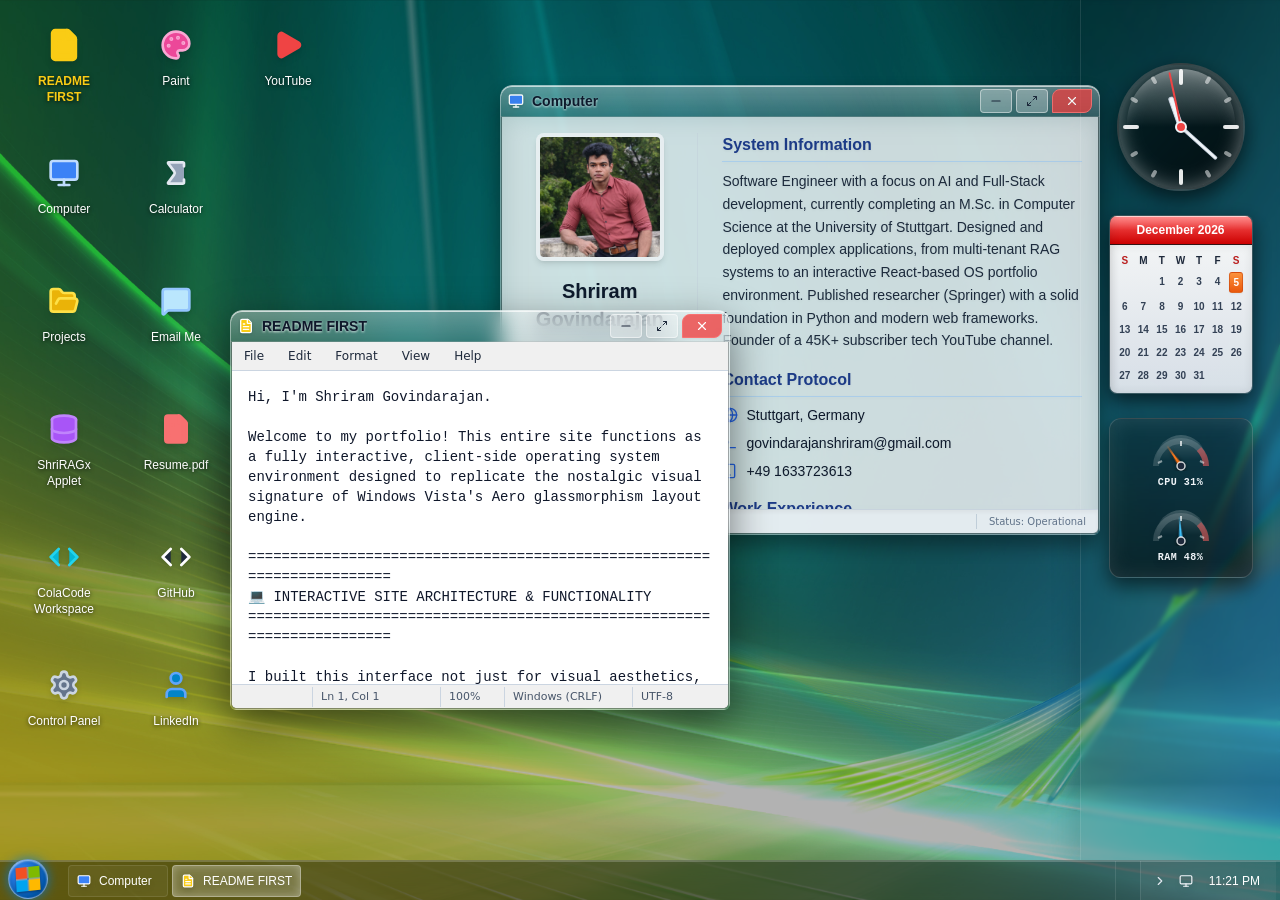
==== commit 4fd13094: "Role and content overhaul - sept2026 resume" ====
--- a/index.html
+++ b/index.html
@@ -5,7 +5,7 @@
     <link rel="icon" type="image/x-icon" href="/vista-orb.ico" />
     <meta name="viewport" content="width=device-width, initial-scale=1.0" />
     <title>Shriram's Aero Portfolio</title>
-    <script type="module" crossorigin src="/assets/index-C4BTmPbZ.js"></script>
+    <script type="module" crossorigin src="/assets/index-CN_bJEJH.js"></script>
     <link rel="stylesheet" crossorigin href="/assets/index-B1ozmbgU.css">
   </head>
   <body>
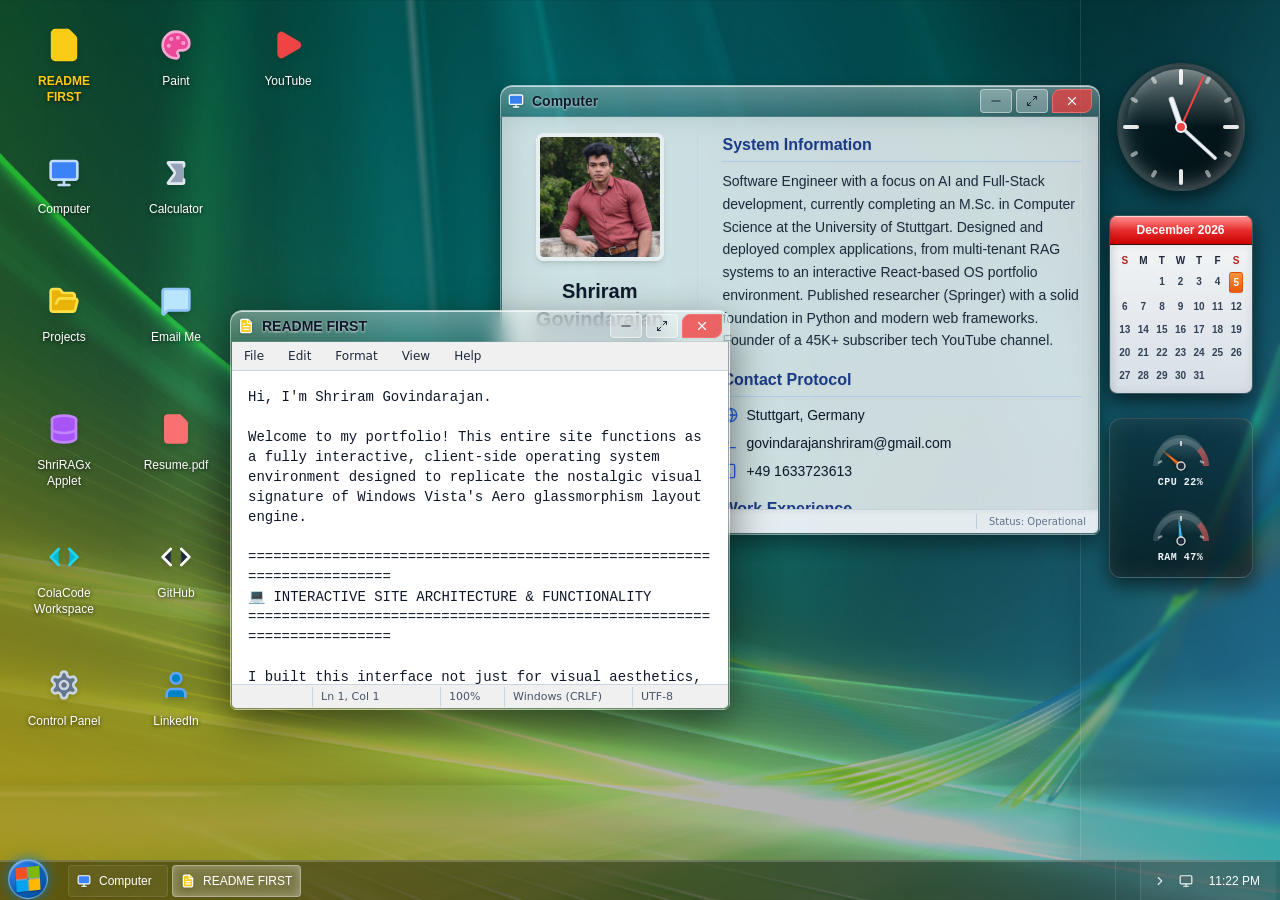
==== commit 4ec234ba: "typo and bug fix in cv" ====
--- a/index.html
+++ b/index.html
@@ -5,7 +5,7 @@
     <link rel="icon" type="image/x-icon" href="/vista-orb.ico" />
     <meta name="viewport" content="width=device-width, initial-scale=1.0" />
     <title>Shriram's Aero Portfolio</title>
-    <script type="module" crossorigin src="/assets/index-CN_bJEJH.js"></script>
+    <script type="module" crossorigin src="/assets/index-DIIdz2S4.js"></script>
     <link rel="stylesheet" crossorigin href="/assets/index-B1ozmbgU.css">
   </head>
   <body>
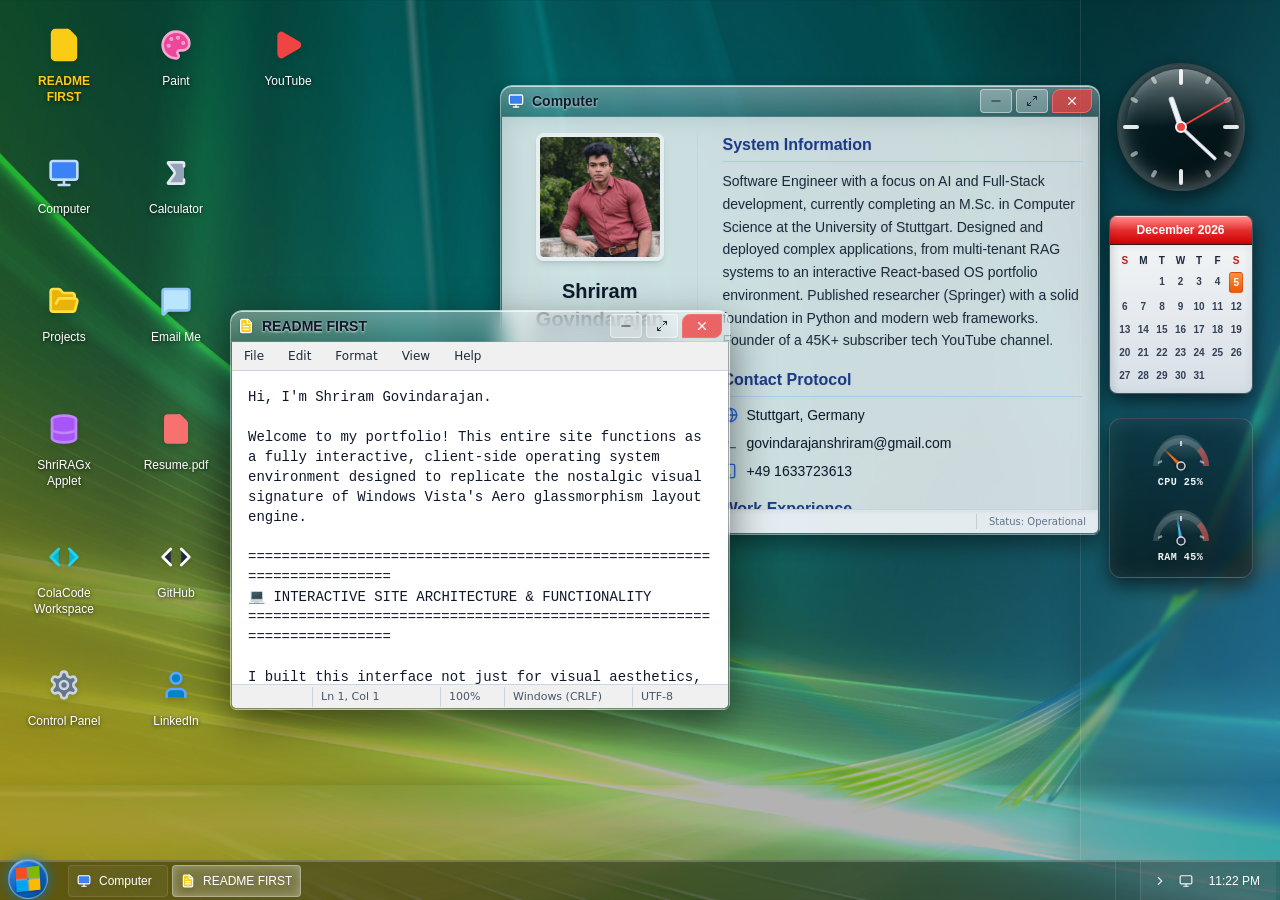
==== commit e9b00a9e: "title change" ====
--- a/index.html
+++ b/index.html
@@ -5,7 +5,7 @@
     <link rel="icon" type="image/x-icon" href="/vista-orb.ico" />
     <meta name="viewport" content="width=device-width, initial-scale=1.0" />
     <title>Shriram's Aero Portfolio</title>
-    <script type="module" crossorigin src="/assets/index-DIIdz2S4.js"></script>
+    <script type="module" crossorigin src="/assets/index-6MmtsMd9.js"></script>
     <link rel="stylesheet" crossorigin href="/assets/index-B1ozmbgU.css">
   </head>
   <body>
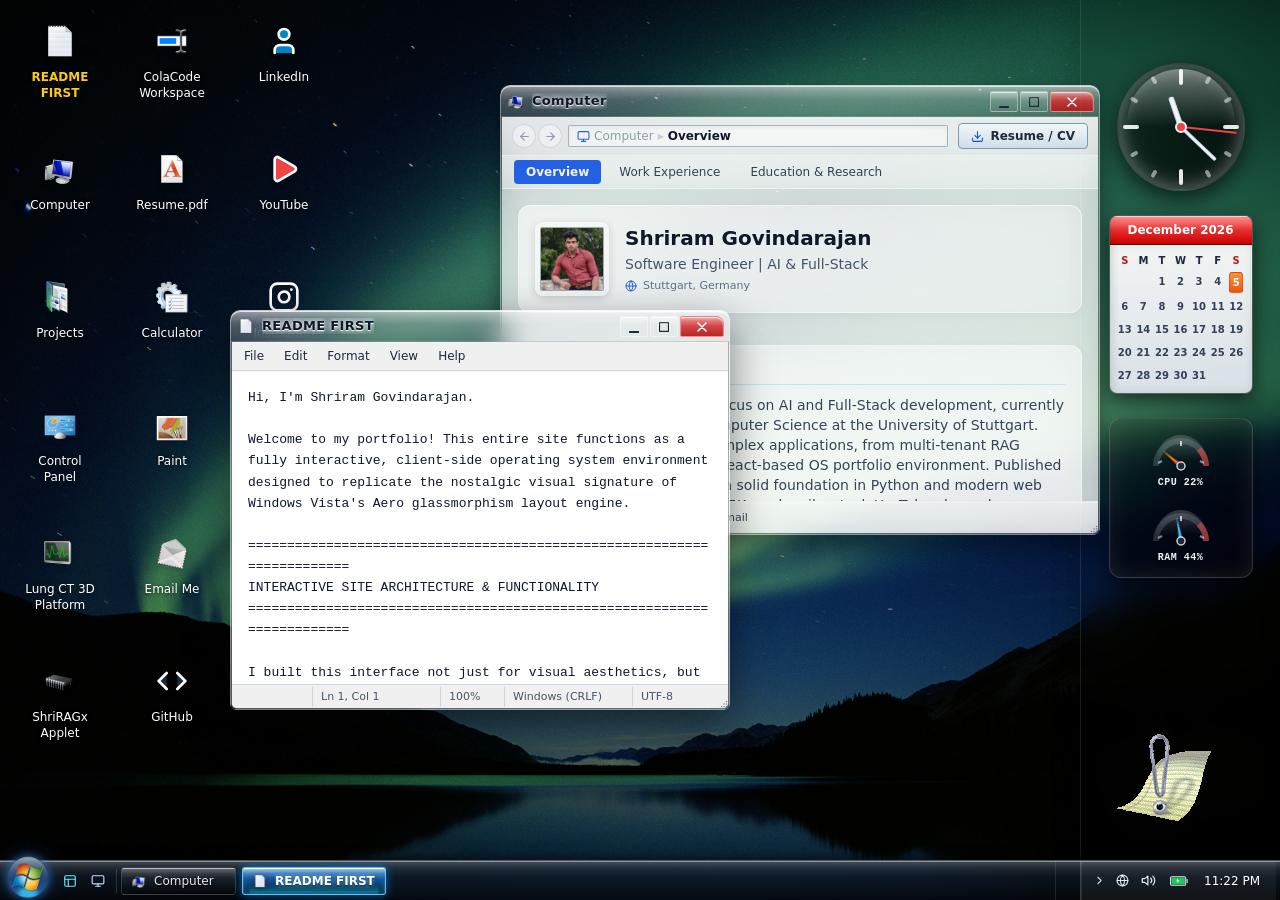
==== commit 23dfbafd: "Deploy from vista-os-portfolio: 2ed64d98460a63ccc7762d7573ee86b5cfe568e0 TechnoMeter/vista-os-portfo" ====
--- a/index.html
+++ b/index.html
@@ -2,13 +2,51 @@
 <html lang="en">
   <head>
     <meta charset="UTF-8" />
+    <meta name="viewport" content="width=device-width, initial-scale=1.0" />
     <link rel="icon" type="image/x-icon" href="/vista-orb.ico" />
-    <meta name="viewport" content="width=device-width, initial-scale=1.0" />
-    <title>Shriram's Aero Portfolio</title>
-    <script type="module" crossorigin src="/assets/index-6MmtsMd9.js"></script>
-    <link rel="stylesheet" crossorigin href="/assets/index-B1ozmbgU.css">
+
+    <!-- Primary Browser & Search Engine Metadata -->
+    <title>Shriram's Aero Portfolio | Software Engineer</title>
+    <meta
+      name="description"
+      content="Shriram's interactive Windows Vista Aero portfolio. M.Sc. Computer Science at Universität Stuttgart specializing in AI, distributed backends, RAG systems, and full-stack engineering."
+    />
+    <meta
+      name="keywords"
+      content="Shriram, Shriram Govindarajan, Software Engineer, Vista Aero Portfolio, Autonomous Systems, Universität Stuttgart, FastAPI, LangGraph, Python, Go, React, TechnoMeter"
+    />
+    <meta name="author" content="Shriram Govindarajan" />
+    <link rel="canonical" href="https://shriram.is-a.dev/" />
+
+    <!-- Open Graph / LinkedIn / Discord / WhatsApp Previews -->
+    <meta property="og:type" content="website" />
+    <meta property="og:url" content="https://shriram.is-a.dev/" />
+    <meta
+      property="og:title"
+      content="Shriram's Aero Portfolio | Software Engineer"
+    />
+    <meta
+      property="og:description"
+      content="Interactive Windows Vista Aero desktop portfolio showcasing agentic AI systems, high-concurrency Go backends, and collaborative platforms."
+    />
+    <meta property="og:image" content="https://shriram.is-a.dev/profile.jpg" />
+
+    <!-- Twitter / X Cards -->
+    <meta name="twitter:card" content="summary_large_image" />
+    <meta name="twitter:url" content="https://shriram.is-a.dev/" />
+    <meta
+      name="twitter:title"
+      content="Shriram's Aero Portfolio | Software Engineer"
+    />
+    <meta
+      name="twitter:description"
+      content="Interactive Windows Vista Aero desktop portfolio showcasing agentic AI systems, high-concurrency Go backends, and collaborative platforms."
+    />
+    <meta name="twitter:image" content="https://shriram.is-a.dev/profile.jpg" />
+    <script type="module" crossorigin src="/assets/index-CiYrkmX1.js"></script>
+    <link rel="stylesheet" crossorigin href="/assets/index-C8nn9_hA.css">
   </head>
-  <body>
+  <body class="overflow-hidden select-none">
     <div id="root"></div>
   </body>
-</html>
+</html>
--- a/assets/index-C8nn9_hA.css
+++ b/assets/index-C8nn9_hA.css
@@ -0,0 +1 @@
+@import "https://fonts.googleapis.com/css2?family=Segoe+UI:wght@300;400;600&display=swap";*,:before,:after,::backdrop{--tw-border-spacing-x:0;--tw-border-spacing-y:0;--tw-translate-x:0;--tw-translate-y:0;--tw-rotate:0;--tw-skew-x:0;--tw-skew-y:0;--tw-scale-x:1;--tw-scale-y:1;--tw-pan-x: ;--tw-pan-y: ;--tw-pinch-zoom: ;--tw-scroll-snap-strictness:proximity;--tw-gradient-from-position: ;--tw-gradient-via-position: ;--tw-gradient-to-position: ;--tw-ordinal: ;--tw-slashed-zero: ;--tw-numeric-figure: ;--tw-numeric-spacing: ;--tw-numeric-fraction: ;--tw-ring-inset: ;--tw-ring-offset-width:0px;--tw-ring-offset-color:#fff;--tw-ring-color:#3b82f680;--tw-ring-offset-shadow:0 0 #0000;--tw-ring-shadow:0 0 #0000;--tw-shadow:0 0 #0000;--tw-shadow-colored:0 0 #0000;--tw-blur: ;--tw-brightness: ;--tw-contrast: ;--tw-grayscale: ;--tw-hue-rotate: ;--tw-invert: ;--tw-saturate: ;--tw-sepia: ;--tw-drop-shadow: ;--tw-backdrop-blur: ;--tw-backdrop-brightness: ;--tw-backdrop-contrast: ;--tw-backdrop-grayscale: ;--tw-backdrop-hue-rotate: ;--tw-backdrop-invert: ;--tw-backdrop-opacity: ;--tw-backdrop-saturate: ;--tw-backdrop-sepia: ;--tw-contain-size: ;--tw-contain-layout: ;--tw-contain-paint: ;--tw-contain-style: }*,:before,:after{box-sizing:border-box;border:0 solid #e5e7eb}:before,:after{--tw-content:""}html,:host{-webkit-text-size-adjust:100%;tab-size:4;font-feature-settings:normal;font-variation-settings:normal;-webkit-tap-highlight-color:transparent;font-family:ui-sans-serif,system-ui,sans-serif,Apple Color Emoji,Segoe UI Emoji,Segoe UI Symbol,Noto Color Emoji;line-height:1.5}body{line-height:inherit;margin:0}hr{height:0;color:inherit;border-top-width:1px}abbr:where([title]){-webkit-text-decoration:underline dotted;text-decoration:underline dotted}h1,h2,h3,h4,h5,h6{font-size:inherit;font-weight:inherit}a{color:inherit;-webkit-text-decoration:inherit;text-decoration:inherit}b,strong{font-weight:bolder}code,kbd,samp,pre{font-feature-settings:normal;font-variation-settings:normal;font-family:ui-monospace,SFMono-Regular,Menlo,Monaco,Consolas,Liberation Mono,Courier New,monospace;font-size:1em}small{font-size:80%}sub,sup{vertical-align:baseline;font-size:75%;line-height:0;position:relative}sub{bottom:-.25em}sup{top:-.5em}table{text-indent:0;border-color:inherit;border-collapse:collapse}button,input,optgroup,select,textarea{font-feature-settings:inherit;font-variation-settings:inherit;font-family:inherit;font-size:100%;font-weight:inherit;line-height:inherit;letter-spacing:inherit;color:inherit;margin:0;padding:0}button,select{text-transform:none}button,input:where([type=button]),input:where([type=reset]),input:where([type=submit]){-webkit-appearance:button;background-color:#0000;background-image:none}:-moz-focusring{outline:auto}:-moz-ui-invalid{box-shadow:none}progress{vertical-align:baseline}::-webkit-inner-spin-button{height:auto}::-webkit-outer-spin-button{height:auto}[type=search]{-webkit-appearance:textfield;outline-offset:-2px}::-webkit-search-decoration{-webkit-appearance:none}::-webkit-file-upload-button{-webkit-appearance:button;font:inherit}summary{display:list-item}blockquote,dl,dd,h1,h2,h3,h4,h5,h6,hr,figure,p,pre{margin:0}fieldset{margin:0;padding:0}legend{padding:0}ol,ul,menu{margin:0;padding:0;list-style:none}dialog{padding:0}textarea{resize:vertical}input::-moz-placeholder{opacity:1;color:#9ca3af}textarea::-moz-placeholder{opacity:1;color:#9ca3af}input::placeholder,textarea::placeholder{opacity:1;color:#9ca3af}button,[role=button]{cursor:pointer}:disabled{cursor:default}img,svg,video,canvas,audio,iframe,embed,object{vertical-align:middle;display:block}img,video{max-width:100%;height:auto}[hidden]:where(:not([hidden=until-found])){display:none}.container{width:100%}@media (width>=640px){.container{max-width:640px}}@media (width>=768px){.container{max-width:768px}}@media (width>=1024px){.container{max-width:1024px}}@media (width>=1280px){.container{max-width:1280px}}@media (width>=1536px){.container{max-width:1536px}}.sr-only{clip:rect(0, 0, 0, 0);white-space:nowrap;border-width:0;width:1px;height:1px;margin:-1px;padding:0;position:absolute;overflow:hidden}.pointer-events-none{pointer-events:none}.pointer-events-auto{pointer-events:auto}.visible{visibility:visible}.invisible{visibility:hidden}.static{position:static}.fixed{position:fixed}.absolute{position:absolute}.relative{position:relative}.sticky{position:sticky}.-inset-4{inset:-1rem}.inset-0{inset:0}.inset-x-0{left:0;right:0}.inset-x-1\.5{left:.375rem;right:.375rem}.inset-x-2{left:.5rem;right:.5rem}.-top-7{top:-1.75rem}.bottom-0{bottom:0}.bottom-1\/2{bottom:50%}.bottom-10{bottom:2.5rem}.bottom-11{bottom:2.75rem}.bottom-12{bottom:3rem}.bottom-3{bottom:.75rem}.bottom-6{bottom:1.5rem}.left-0{left:0}.left-1\/2{left:50%}.left-2{left:.5rem}.left-3{left:.75rem}.left-\[10px\]{left:10px}.right-0{right:0}.right-1{right:.25rem}.right-3{right:.75rem}.right-6{right:1.5rem}.top-0{top:0}.top-1{top:.25rem}.top-3{top:.75rem}.top-4{top:1rem}.top-5{top:1.25rem}.top-full{top:100%}.z-0{z-index:0}.z-10{z-index:10}.z-20{z-index:20}.z-30{z-index:30}.z-40{z-index:40}.z-50{z-index:50}.z-\[100\]{z-index:100}.z-\[101\]{z-index:101}.z-\[110\]{z-index:110}.z-\[180\]{z-index:180}.z-\[200\]{z-index:200}.z-\[210\]{z-index:210}.z-\[70\]{z-index:70}.z-\[80\]{z-index:80}.z-\[85\]{z-index:85}.z-\[90\]{z-index:90}.z-\[95\]{z-index:95}.col-span-2{grid-column:span 2/span 2}.m-\[1px\]{margin:1px}.mx-0\.5{margin-left:.125rem;margin-right:.125rem}.mx-1{margin-left:.25rem;margin-right:.25rem}.mx-auto{margin-left:auto;margin-right:auto}.my-0\.5{margin-top:.125rem;margin-bottom:.125rem}.my-1{margin-top:.25rem;margin-bottom:.25rem}.my-1\.5{margin-top:.375rem;margin-bottom:.375rem}.-mt-2{margin-top:-.5rem}.mb-0\.5{margin-bottom:.125rem}.mb-1{margin-bottom:.25rem}.mb-1\.5{margin-bottom:.375rem}.mb-2{margin-bottom:.5rem}.mb-2\.5{margin-bottom:.625rem}.mb-3{margin-bottom:.75rem}.mb-6{margin-bottom:1.5rem}.ml-1{margin-left:.25rem}.ml-2{margin-left:.5rem}.ml-auto{margin-left:auto}.mr-1{margin-right:.25rem}.mt-0{margin-top:0}.mt-0\.5{margin-top:.125rem}.mt-1{margin-top:.25rem}.mt-1\.5{margin-top:.375rem}.mt-2{margin-top:.5rem}.mt-2\.5{margin-top:.625rem}.mt-3{margin-top:.75rem}.mt-4{margin-top:1rem}.mt-5{margin-top:1.25rem}.mt-auto{margin-top:auto}.line-clamp-1{-webkit-line-clamp:1;-webkit-box-orient:vertical;display:-webkit-box;overflow:hidden}.line-clamp-2{-webkit-line-clamp:2;-webkit-box-orient:vertical;display:-webkit-box;overflow:hidden}.line-clamp-3{-webkit-line-clamp:3;-webkit-box-orient:vertical;display:-webkit-box;overflow:hidden}.block{display:block}.inline-block{display:inline-block}.inline{display:inline}.flex{display:flex}.inline-flex{display:inline-flex}.table{display:table}.grid{display:grid}.contents{display:contents}.hidden{display:none}.aspect-video{aspect-ratio:16/9}.h-0\.5{height:.125rem}.h-1\.5{height:.375rem}.h-1\/2{height:50%}.h-10{height:2.5rem}.h-11{height:2.75rem}.h-12{height:3rem}.h-14{height:3.5rem}.h-16{height:4rem}.h-2{height:.5rem}.h-2\.5{height:.625rem}.h-20{height:5rem}.h-24{height:6rem}.h-3{height:.75rem}.h-3\.5{height:.875rem}.h-32{height:8rem}.h-4{height:1rem}.h-5{height:1.25rem}.h-6{height:1.5rem}.h-7{height:1.75rem}.h-8{height:2rem}.h-9{height:2.25rem}.h-\[100dvh\]{height:100dvh}.h-\[125px\]{height:125px}.h-\[135px\]{height:135px}.h-\[18px\]{height:18px}.h-\[21px\]{height:21px}.h-\[25px\]{height:25px}.h-\[35\%\]{height:35%}.h-\[40\%\]{height:40%}.h-\[40px\]{height:40px}.h-\[45\%\]{height:45%}.h-\[50\%\]{height:50%}.h-\[520px\]{height:520px}.h-\[75vh\]{height:75vh}.h-full{height:100%}.h-px{height:1px}.max-h-\[260px\]{max-height:260px}.max-h-\[480px\]{max-height:480px}.min-h-0{min-height:0}.min-h-\[20px\]{min-height:20px}.w-0\.5{width:.125rem}.w-1{width:.25rem}.w-1\.5{width:.375rem}.w-11{width:2.75rem}.w-12{width:3rem}.w-14{width:3.5rem}.w-16{width:4rem}.w-2{width:.5rem}.w-2\.5{width:.625rem}.w-20{width:5rem}.w-24{width:6rem}.w-28{width:7rem}.w-3{width:.75rem}.w-32{width:8rem}.w-36{width:9rem}.w-4{width:1rem}.w-40{width:10rem}.w-44{width:11rem}.w-5{width:1.25rem}.w-52{width:13rem}.w-6{width:1.5rem}.w-7{width:1.75rem}.w-8{width:2rem}.w-9{width:2.25rem}.w-\[200px\]{width:200px}.w-\[40\%\]{width:40%}.w-\[50px\]{width:50px}.w-\[60\%\]{width:60%}.w-\[70px\]{width:70px}.w-auto{width:auto}.w-full{width:100%}.w-px{width:1px}.w-screen{width:100vw}.min-w-0{min-width:0}.min-w-\[180px\]{min-width:180px}.min-w-\[200px\]{min-width:200px}.min-w-\[220px\]{min-width:220px}.min-w-\[240px\]{min-width:240px}.min-w-\[36px\]{min-width:36px}.min-w-\[640px\]{min-width:640px}.min-w-\[70px\]{min-width:70px}.max-w-2xl{max-width:42rem}.max-w-4xl{max-width:56rem}.max-w-\[130px\]{max-width:130px}.max-w-\[140px\]{max-width:140px}.max-w-\[150px\]{max-width:150px}.max-w-\[160px\]{max-width:160px}.max-w-\[170px\]{max-width:170px}.max-w-\[90\%\]{max-width:90%}.max-w-sm{max-width:24rem}.max-w-xs{max-width:20rem}.flex-1{flex:1}.shrink{flex-shrink:1}.shrink-0{flex-shrink:0}.grow{flex-grow:1}.origin-bottom{transform-origin:bottom}.origin-bottom-left{transform-origin:0 100%}.origin-top-left{transform-origin:0 0}.-translate-x-1\/2{--tw-translate-x:-50%;transform:translate(var(--tw-translate-x), var(--tw-translate-y)) rotate(var(--tw-rotate)) skewX(var(--tw-skew-x)) skewY(var(--tw-skew-y)) scaleX(var(--tw-scale-x)) scaleY(var(--tw-scale-y))}.translate-y-0{--tw-translate-y:0px;transform:translate(var(--tw-translate-x), var(--tw-translate-y)) rotate(var(--tw-rotate)) skewX(var(--tw-skew-x)) skewY(var(--tw-skew-y)) scaleX(var(--tw-scale-x)) scaleY(var(--tw-scale-y))}.translate-y-12{--tw-translate-y:3rem;transform:translate(var(--tw-translate-x), var(--tw-translate-y)) rotate(var(--tw-rotate)) skewX(var(--tw-skew-x)) skewY(var(--tw-skew-y)) scaleX(var(--tw-scale-x)) scaleY(var(--tw-scale-y))}.translate-y-6{--tw-translate-y:1.5rem;transform:translate(var(--tw-translate-x), var(--tw-translate-y)) rotate(var(--tw-rotate)) skewX(var(--tw-skew-x)) skewY(var(--tw-skew-y)) scaleX(var(--tw-scale-x)) scaleY(var(--tw-scale-y))}.translate-y-\[100vh\]{--tw-translate-y:100vh;transform:translate(var(--tw-translate-x), var(--tw-translate-y)) rotate(var(--tw-rotate)) skewX(var(--tw-skew-x)) skewY(var(--tw-skew-y)) scaleX(var(--tw-scale-x)) scaleY(var(--tw-scale-y))}.scale-100{--tw-scale-x:1;--tw-scale-y:1;transform:translate(var(--tw-translate-x), var(--tw-translate-y)) rotate(var(--tw-rotate)) skewX(var(--tw-skew-x)) skewY(var(--tw-skew-y)) scaleX(var(--tw-scale-x)) scaleY(var(--tw-scale-y))}.scale-105{--tw-scale-x:1.05;--tw-scale-y:1.05;transform:translate(var(--tw-translate-x), var(--tw-translate-y)) rotate(var(--tw-rotate)) skewX(var(--tw-skew-x)) skewY(var(--tw-skew-y)) scaleX(var(--tw-scale-x)) scaleY(var(--tw-scale-y))}.scale-110{--tw-scale-x:1.1;--tw-scale-y:1.1;transform:translate(var(--tw-translate-x), var(--tw-translate-y)) rotate(var(--tw-rotate)) skewX(var(--tw-skew-x)) skewY(var(--tw-skew-y)) scaleX(var(--tw-scale-x)) scaleY(var(--tw-scale-y))}.scale-50{--tw-scale-x:.5;--tw-scale-y:.5;transform:translate(var(--tw-translate-x), var(--tw-translate-y)) rotate(var(--tw-rotate)) skewX(var(--tw-skew-x)) skewY(var(--tw-skew-y)) scaleX(var(--tw-scale-x)) scaleY(var(--tw-scale-y))}.scale-75{--tw-scale-x:.75;--tw-scale-y:.75;transform:translate(var(--tw-translate-x), var(--tw-translate-y)) rotate(var(--tw-rotate)) skewX(var(--tw-skew-x)) skewY(var(--tw-skew-y)) scaleX(var(--tw-scale-x)) scaleY(var(--tw-scale-y))}.scale-95{--tw-scale-x:.95;--tw-scale-y:.95;transform:translate(var(--tw-translate-x), var(--tw-translate-y)) rotate(var(--tw-rotate)) skewX(var(--tw-skew-x)) skewY(var(--tw-skew-y)) scaleX(var(--tw-scale-x)) scaleY(var(--tw-scale-y))}.scale-\[1\.02\]{--tw-scale-x:1.02;--tw-scale-y:1.02;transform:translate(var(--tw-translate-x), var(--tw-translate-y)) rotate(var(--tw-rotate)) skewX(var(--tw-skew-x)) skewY(var(--tw-skew-y)) scaleX(var(--tw-scale-x)) scaleY(var(--tw-scale-y))}.transform{transform:translate(var(--tw-translate-x), var(--tw-translate-y)) rotate(var(--tw-rotate)) skewX(var(--tw-skew-x)) skewY(var(--tw-skew-y)) scaleX(var(--tw-scale-x)) scaleY(var(--tw-scale-y))}.transform-none{transform:none}@keyframes pulse{50%{opacity:.5}}.animate-pulse{animation:2s cubic-bezier(.4,0,.6,1) infinite pulse}.cursor-cell{cursor:cell}.cursor-crosshair{cursor:crosshair}.cursor-default{cursor:default}.cursor-ew-resize{cursor:ew-resize}.cursor-grab{cursor:grab}.cursor-nesw-resize{cursor:nesw-resize}.cursor-not-allowed{cursor:not-allowed}.cursor-ns-resize{cursor:ns-resize}.cursor-nwse-resize{cursor:nwse-resize}.cursor-pointer{cursor:pointer}.cursor-text{cursor:text}.touch-none{touch-action:none}.select-none{-webkit-user-select:none;user-select:none}.select-text{-webkit-user-select:text;user-select:text}.select-all{-webkit-user-select:all;user-select:all}.resize-none{resize:none}.resize{resize:both}.list-disc{list-style-type:disc}.grid-flow-col{grid-auto-flow:column}.grid-cols-1{grid-template-columns:repeat(1,minmax(0,1fr))}.grid-cols-2{grid-template-columns:repeat(2,minmax(0,1fr))}.grid-cols-3{grid-template-columns:repeat(3,minmax(0,1fr))}.grid-cols-4{grid-template-columns:repeat(4,minmax(0,1fr))}.grid-cols-7{grid-template-columns:repeat(7,minmax(0,1fr))}.grid-cols-\[auto_1fr\]{grid-template-columns:auto 1fr}.flex-col{flex-direction:column}.flex-wrap{flex-wrap:wrap}.flex-nowrap{flex-wrap:nowrap}.content-start{align-content:flex-start}.items-start{align-items:flex-start}.items-end{align-items:flex-end}.items-center{align-items:center}.justify-start{justify-content:flex-start}.justify-end{justify-content:flex-end}.justify-center{justify-content:center}.justify-between{justify-content:space-between}.gap-0\.5{gap:.125rem}.gap-1{gap:.25rem}.gap-1\.5{gap:.375rem}.gap-2{gap:.5rem}.gap-2\.5{gap:.625rem}.gap-3{gap:.75rem}.gap-3\.5{gap:.875rem}.gap-4{gap:1rem}.gap-6{gap:1.5rem}.gap-x-4{-moz-column-gap:1rem;column-gap:1rem}.gap-y-1{row-gap:.25rem}.space-y-0\.5>:not([hidden])~:not([hidden]){--tw-space-y-reverse:0;margin-top:calc(.125rem * calc(1 - var(--tw-space-y-reverse)));margin-bottom:calc(.125rem * var(--tw-space-y-reverse))}.space-y-1>:not([hidden])~:not([hidden]){--tw-space-y-reverse:0;margin-top:calc(.25rem * calc(1 - var(--tw-space-y-reverse)));margin-bottom:calc(.25rem * var(--tw-space-y-reverse))}.space-y-2>:not([hidden])~:not([hidden]){--tw-space-y-reverse:0;margin-top:calc(.5rem * calc(1 - var(--tw-space-y-reverse)));margin-bottom:calc(.5rem * var(--tw-space-y-reverse))}.space-y-3>:not([hidden])~:not([hidden]){--tw-space-y-reverse:0;margin-top:calc(.75rem * calc(1 - var(--tw-space-y-reverse)));margin-bottom:calc(.75rem * var(--tw-space-y-reverse))}.space-y-3\.5>:not([hidden])~:not([hidden]){--tw-space-y-reverse:0;margin-top:calc(.875rem * calc(1 - var(--tw-space-y-reverse)));margin-bottom:calc(.875rem * var(--tw-space-y-reverse))}.space-y-4>:not([hidden])~:not([hidden]){--tw-space-y-reverse:0;margin-top:calc(1rem * calc(1 - var(--tw-space-y-reverse)));margin-bottom:calc(1rem * var(--tw-space-y-reverse))}.divide-y>:not([hidden])~:not([hidden]){--tw-divide-y-reverse:0;border-top-width:calc(1px * calc(1 - var(--tw-divide-y-reverse)));border-bottom-width:calc(1px * var(--tw-divide-y-reverse))}.divide-white\/50>:not([hidden])~:not([hidden]){border-color:#ffffff80}.overflow-auto{overflow:auto}.overflow-hidden{overflow:hidden}.overflow-visible{overflow:visible}.overflow-x-auto{overflow-x:auto}.overflow-y-auto{overflow-y:auto}.scroll-smooth{scroll-behavior:smooth}.truncate{text-overflow:ellipsis;white-space:nowrap;overflow:hidden}.whitespace-nowrap{white-space:nowrap}.whitespace-pre-line{white-space:pre-line}.break-words{overflow-wrap:break-word}.rounded{border-radius:.25rem}.rounded-2xl{border-radius:1rem}.rounded-\[2px\]{border-radius:2px}.rounded-\[3px\]{border-radius:3px}.rounded-full{border-radius:9999px}.rounded-lg{border-radius:.5rem}.rounded-md{border-radius:.375rem}.rounded-sm{border-radius:.125rem}.rounded-xl{border-radius:.75rem}.rounded-b-\[2px\]{border-bottom-right-radius:2px;border-bottom-left-radius:2px}.rounded-b-lg{border-bottom-right-radius:.5rem;border-bottom-left-radius:.5rem}.rounded-b-md{border-bottom-right-radius:.375rem;border-bottom-left-radius:.375rem}.rounded-b-sm{border-bottom-right-radius:.125rem;border-bottom-left-radius:.125rem}.rounded-t-2xl{border-top-left-radius:1rem;border-top-right-radius:1rem}.rounded-t-\[10px\]{border-top-left-radius:10px;border-top-right-radius:10px}.rounded-t-\[2px\]{border-top-left-radius:2px;border-top-right-radius:2px}.rounded-t-\[7px\]{border-top-left-radius:7px;border-top-right-radius:7px}.rounded-t-\[9px\]{border-top-left-radius:9px;border-top-right-radius:9px}.rounded-t-full{border-top-left-radius:9999px;border-top-right-radius:9999px}.rounded-t-lg{border-top-left-radius:.5rem;border-top-right-radius:.5rem}.rounded-t-sm{border-top-left-radius:.125rem;border-top-right-radius:.125rem}.rounded-t-xl{border-top-left-radius:.75rem;border-top-right-radius:.75rem}.rounded-tl-sm{border-top-left-radius:.125rem}.rounded-tl-xl{border-top-left-radius:.75rem}.rounded-tr-\[6px\]{border-top-right-radius:6px}.rounded-tr-\[7px\]{border-top-right-radius:7px}.rounded-tr-\[8px\]{border-top-right-radius:8px}.border{border-width:1px}.border-2{border-width:2px}.border-b{border-bottom-width:1px}.border-b-2{border-bottom-width:2px}.border-l{border-left-width:1px}.border-r{border-right-width:1px}.border-t{border-top-width:1px}.border-none{border-style:none}.border-\[\#00a2ff\]\/90{border-color:#00a2ffe6}.border-\[\#7ac4ff\]\/90{border-color:#7ac4ffe6}.border-\[\#7f9db9\]{--tw-border-opacity:1;border-color:rgb(127 157 185/var(--tw-border-opacity,1))}.border-\[\#8fa5bb\]\/60{border-color:#8fa5bb99}.border-\[\#96a9bd\]{--tw-border-opacity:1;border-color:rgb(150 169 189/var(--tw-border-opacity,1))}.border-\[\#96a9bd\]\/80{border-color:#96a9bdcc}.border-\[\#a0b4c7\]{--tw-border-opacity:1;border-color:rgb(160 180 199/var(--tw-border-opacity,1))}.border-\[\#a8b8c8\]\/70{border-color:#a8b8c8b3}.border-amber-200{--tw-border-opacity:1;border-color:rgb(253 230 138/var(--tw-border-opacity,1))}.border-black\/15{border-color:#00000026}.border-black\/20{border-color:#0003}.border-black\/30{border-color:#0000004d}.border-black\/35{border-color:#00000059}.border-black\/40{border-color:#0006}.border-black\/50{border-color:#00000080}.border-black\/60{border-color:#0009}.border-black\/80{border-color:#000c}.border-blue-200\/50{border-color:#bfdbfe80}.border-blue-200\/70{border-color:#bfdbfeb3}.border-blue-200\/90{border-color:#bfdbfee6}.border-blue-300{--tw-border-opacity:1;border-color:rgb(147 197 253/var(--tw-border-opacity,1))}.border-blue-300\/80{border-color:#93c5fdcc}.border-blue-400{--tw-border-opacity:1;border-color:rgb(96 165 250/var(--tw-border-opacity,1))}.border-blue-500{--tw-border-opacity:1;border-color:rgb(59 130 246/var(--tw-border-opacity,1))}.border-blue-700{--tw-border-opacity:1;border-color:rgb(29 78 216/var(--tw-border-opacity,1))}.border-cyan-300\/60{border-color:#67e8f999}.border-cyan-300\/80{border-color:#67e8f9cc}.border-cyan-400\/60{border-color:#22d3ee99}.border-emerald-200\/60{border-color:#a7f3d099}.border-emerald-300\/80{border-color:#6ee7b7cc}.border-orange-500{--tw-border-opacity:1;border-color:rgb(249 115 22/var(--tw-border-opacity,1))}.border-orange-700\/50{border-color:#c2410c80}.border-red-300\/70{border-color:#fca5a5b3}.border-red-400\/60{border-color:#f8717199}.border-red-400\/80{border-color:#f87171cc}.border-slate-100{--tw-border-opacity:1;border-color:rgb(241 245 249/var(--tw-border-opacity,1))}.border-slate-200{--tw-border-opacity:1;border-color:rgb(226 232 240/var(--tw-border-opacity,1))}.border-slate-300{--tw-border-opacity:1;border-color:rgb(203 213 225/var(--tw-border-opacity,1))}.border-slate-300\/50{border-color:#cbd5e180}.border-slate-300\/60{border-color:#cbd5e199}.border-slate-300\/70{border-color:#cbd5e1b3}.border-slate-300\/80{border-color:#cbd5e1cc}.border-slate-400{--tw-border-opacity:1;border-color:rgb(148 163 184/var(--tw-border-opacity,1))}.border-slate-400\/50{border-color:#94a3b880}.border-slate-400\/60{border-color:#94a3b899}.border-slate-400\/80{border-color:#94a3b8cc}.border-slate-600{--tw-border-opacity:1;border-color:rgb(71 85 105/var(--tw-border-opacity,1))}.border-slate-700\/35{border-color:#33415559}.border-transparent{border-color:#0000}.border-white{--tw-border-opacity:1;border-color:rgb(255 255 255/var(--tw-border-opacity,1))}.border-white\/10{border-color:#ffffff1a}.border-white\/15{border-color:#ffffff26}.border-white\/20{border-color:#fff3}.border-white\/25{border-color:#ffffff40}.border-white\/30{border-color:#ffffff4d}.border-white\/40{border-color:#fff6}.border-white\/45{border-color:#ffffff73}.border-white\/50{border-color:#ffffff80}.border-white\/60{border-color:#fff9}.border-white\/70{border-color:#ffffffb3}.border-white\/80{border-color:#fffc}.border-white\/90{border-color:#ffffffe6}.bg-\[\#00a2ff\]\/20{background-color:#00a2ff33}.bg-\[\#020508\]{--tw-bg-opacity:1;background-color:rgb(2 5 8/var(--tw-bg-opacity,1))}.bg-\[\#d1d5db\]\/50{background-color:#d1d5db80}.bg-\[\#ebf1f6\]\/80{background-color:#ebf1f6cc}.bg-\[\#ebf1f6\]\/90{background-color:#ebf1f6e6}.bg-\[\#eef1f5\]\/50{background-color:#eef1f580}.bg-\[\#f0f0f0\]{--tw-bg-opacity:1;background-color:rgb(240 240 240/var(--tw-bg-opacity,1))}.bg-\[\#f0f4f8\]{--tw-bg-opacity:1;background-color:rgb(240 244 248/var(--tw-bg-opacity,1))}.bg-\[\#f0f4f8\]\/50{background-color:#f0f4f880}.bg-\[\#f4f7f9\]{--tw-bg-opacity:1;background-color:rgb(244 247 249/var(--tw-bg-opacity,1))}.bg-\[\#f9f9f9\]{--tw-bg-opacity:1;background-color:rgb(249 249 249/var(--tw-bg-opacity,1))}.bg-amber-50{--tw-bg-opacity:1;background-color:rgb(255 251 235/var(--tw-bg-opacity,1))}.bg-black{--tw-bg-opacity:1;background-color:rgb(0 0 0/var(--tw-bg-opacity,1))}.bg-black\/35{background-color:#00000059}.bg-black\/40{background-color:#0006}.bg-black\/45{background-color:#00000073}.bg-black\/5{background-color:#0000000d}.bg-black\/60{background-color:#0009}.bg-blue-100{--tw-bg-opacity:1;background-color:rgb(219 234 254/var(--tw-bg-opacity,1))}.bg-blue-100\/80{background-color:#dbeafecc}.bg-blue-100\/90{background-color:#dbeafee6}.bg-blue-400\/30{background-color:#60a5fa4d}.bg-blue-500{--tw-bg-opacity:1;background-color:rgb(59 130 246/var(--tw-bg-opacity,1))}.bg-blue-500\/10{background-color:#3b82f61a}.bg-blue-600{--tw-bg-opacity:1;background-color:rgb(37 99 235/var(--tw-bg-opacity,1))}.bg-blue-900\/20{background-color:#1e3a8a33}.bg-cyan-100\/80{background-color:#cffafecc}.bg-cyan-500\/20{background-color:#06b6d433}.bg-cyan-500\/40{background-color:#06b6d466}.bg-emerald-100\/90{background-color:#d1fae5e6}.bg-emerald-50{--tw-bg-opacity:1;background-color:rgb(236 253 245/var(--tw-bg-opacity,1))}.bg-red-500{--tw-bg-opacity:1;background-color:rgb(239 68 68/var(--tw-bg-opacity,1))}.bg-red-500\/80{background-color:#ef4444cc}.bg-slate-100{--tw-bg-opacity:1;background-color:rgb(241 245 249/var(--tw-bg-opacity,1))}.bg-slate-100\/60{background-color:#f1f5f999}.bg-slate-100\/70{background-color:#f1f5f9b3}.bg-slate-200{--tw-bg-opacity:1;background-color:rgb(226 232 240/var(--tw-bg-opacity,1))}.bg-slate-300{--tw-bg-opacity:1;background-color:rgb(203 213 225/var(--tw-bg-opacity,1))}.bg-slate-300\/60{background-color:#cbd5e199}.bg-slate-400\/60{background-color:#94a3b899}.bg-slate-50{--tw-bg-opacity:1;background-color:rgb(248 250 252/var(--tw-bg-opacity,1))}.bg-slate-600\/70{background-color:#475569b3}.bg-slate-600\/80{background-color:#475569cc}.bg-slate-700{--tw-bg-opacity:1;background-color:rgb(51 65 85/var(--tw-bg-opacity,1))}.bg-slate-900{--tw-bg-opacity:1;background-color:rgb(15 23 42/var(--tw-bg-opacity,1))}.bg-slate-900\/90{background-color:#0f172ae6}.bg-slate-950\/30{background-color:#0206174d}.bg-transparent{background-color:#0000}.bg-white{--tw-bg-opacity:1;background-color:rgb(255 255 255/var(--tw-bg-opacity,1))}.bg-white\/10{background-color:#ffffff1a}.bg-white\/15{background-color:#ffffff26}.bg-white\/20{background-color:#fff3}.bg-white\/25{background-color:#ffffff40}.bg-white\/40{background-color:#fff6}.bg-white\/45{background-color:#ffffff73}.bg-white\/5{background-color:#ffffff0d}.bg-white\/50{background-color:#ffffff80}.bg-white\/60{background-color:#fff9}.bg-white\/70{background-color:#ffffffb3}.bg-white\/75{background-color:#ffffffbf}.bg-white\/80{background-color:#fffc}.bg-white\/90{background-color:#ffffffe6}.bg-white\/95{background-color:#fffffff2}.bg-gradient-to-b{background-image:linear-gradient(to bottom, var(--tw-gradient-stops))}.bg-gradient-to-br{background-image:linear-gradient(to bottom right, var(--tw-gradient-stops))}.bg-gradient-to-r{background-image:linear-gradient(to right, var(--tw-gradient-stops))}.bg-gradient-to-t{background-image:linear-gradient(to top, var(--tw-gradient-stops))}.from-\[\#1b2836\]\/65{--tw-gradient-from:#1b2836a6 var(--tw-gradient-from-position);--tw-gradient-to:#1b283600 var(--tw-gradient-to-position);--tw-gradient-stops:var(--tw-gradient-from), var(--tw-gradient-to)}.from-\[\#1b2836\]\/70{--tw-gradient-from:#1b2836b3 var(--tw-gradient-from-position);--tw-gradient-to:#1b283600 var(--tw-gradient-to-position);--tw-gradient-stops:var(--tw-gradient-from), var(--tw-gradient-to)}.from-\[\#1b2836\]\/90{--tw-gradient-from:#1b2836e6 var(--tw-gradient-from-position);--tw-gradient-to:#1b283600 var(--tw-gradient-to-position);--tw-gradient-stops:var(--tw-gradient-from), var(--tw-gradient-to)}.from-\[\#1b2b3a\]{--tw-gradient-from:#1b2b3a var(--tw-gradient-from-position);--tw-gradient-to:#1b2b3a00 var(--tw-gradient-to-position);--tw-gradient-stops:var(--tw-gradient-from), var(--tw-gradient-to)}.from-\[\#2470c2\]\/95{--tw-gradient-from:#2470c2f2 var(--tw-gradient-from-position);--tw-gradient-to:#2470c200 var(--tw-gradient-to-position);--tw-gradient-stops:var(--tw-gradient-from), var(--tw-gradient-to)}.from-\[\#e3ebf4\]{--tw-gradient-from:#e3ebf4 var(--tw-gradient-from-position);--tw-gradient-to:#e3ebf400 var(--tw-gradient-to-position);--tw-gradient-stops:var(--tw-gradient-from), var(--tw-gradient-to)}.from-\[\#e85353\]\/85{--tw-gradient-from:#e85353d9 var(--tw-gradient-from-position);--tw-gradient-to:#e8535300 var(--tw-gradient-to-position);--tw-gradient-stops:var(--tw-gradient-from), var(--tw-gradient-to)}.from-\[\#e85353\]\/90{--tw-gradient-from:#e85353e6 var(--tw-gradient-from-position);--tw-gradient-to:#e8535300 var(--tw-gradient-to-position);--tw-gradient-stops:var(--tw-gradient-from), var(--tw-gradient-to)}.from-\[\#f0f4f9\]\/95{--tw-gradient-from:#f0f4f9f2 var(--tw-gradient-from-position);--tw-gradient-to:#f0f4f900 var(--tw-gradient-to-position);--tw-gradient-stops:var(--tw-gradient-from), var(--tw-gradient-to)}.from-\[\#ff5e5e\]{--tw-gradient-from:#ff5e5e var(--tw-gradient-from-position);--tw-gradient-to:#ff5e5e00 var(--tw-gradient-to-position);--tw-gradient-stops:var(--tw-gradient-from), var(--tw-gradient-to)}.from-black\/30{--tw-gradient-from:#0000004d var(--tw-gradient-from-position);--tw-gradient-to:#0000 var(--tw-gradient-to-position);--tw-gradient-stops:var(--tw-gradient-from), var(--tw-gradient-to)}.from-black\/40{--tw-gradient-from:#0006 var(--tw-gradient-from-position);--tw-gradient-to:#0000 var(--tw-gradient-to-position);--tw-gradient-stops:var(--tw-gradient-from), var(--tw-gradient-to)}.from-blue-100\/90{--tw-gradient-from:#dbeafee6 var(--tw-gradient-from-position);--tw-gradient-to:#dbeafe00 var(--tw-gradient-to-position);--tw-gradient-stops:var(--tw-gradient-from), var(--tw-gradient-to)}.from-blue-400{--tw-gradient-from:#60a5fa var(--tw-gradient-from-position);--tw-gradient-to:#60a5fa00 var(--tw-gradient-to-position);--tw-gradient-stops:var(--tw-gradient-from), var(--tw-gradient-to)}.from-blue-500{--tw-gradient-from:#3b82f6 var(--tw-gradient-from-position);--tw-gradient-to:#3b82f600 var(--tw-gradient-to-position);--tw-gradient-stops:var(--tw-gradient-from), var(--tw-gradient-to)}.from-cyan-300\/35{--tw-gradient-from:#67e8f959 var(--tw-gradient-from-position);--tw-gradient-to:#67e8f900 var(--tw-gradient-to-position);--tw-gradient-stops:var(--tw-gradient-from), var(--tw-gradient-to)}.from-cyan-400\/50{--tw-gradient-from:#22d3ee80 var(--tw-gradient-from-position);--tw-gradient-to:#22d3ee00 var(--tw-gradient-to-position);--tw-gradient-stops:var(--tw-gradient-from), var(--tw-gradient-to)}.from-emerald-400{--tw-gradient-from:#34d399 var(--tw-gradient-from-position);--tw-gradient-to:#34d39900 var(--tw-gradient-to-position);--tw-gradient-stops:var(--tw-gradient-from), var(--tw-gradient-to)}.from-emerald-500{--tw-gradient-from:#10b981 var(--tw-gradient-from-position);--tw-gradient-to:#10b98100 var(--tw-gradient-to-position);--tw-gradient-stops:var(--tw-gradient-from), var(--tw-gradient-to)}.from-orange-400{--tw-gradient-from:#fb923c var(--tw-gradient-from-position);--tw-gradient-to:#fb923c00 var(--tw-gradient-to-position);--tw-gradient-stops:var(--tw-gradient-from), var(--tw-gradient-to)}.from-red-400{--tw-gradient-from:#f87171 var(--tw-gradient-from-position);--tw-gradient-to:#f8717100 var(--tw-gradient-to-position);--tw-gradient-stops:var(--tw-gradient-from), var(--tw-gradient-to)}.from-red-500\/40{--tw-gradient-from:#ef444466 var(--tw-gradient-from-position);--tw-gradient-to:#ef444400 var(--tw-gradient-to-position);--tw-gradient-stops:var(--tw-gradient-from), var(--tw-gradient-to)}.from-red-500\/80{--tw-gradient-from:#ef4444cc var(--tw-gradient-from-position);--tw-gradient-to:#ef444400 var(--tw-gradient-to-position);--tw-gradient-stops:var(--tw-gradient-from), var(--tw-gradient-to)}.from-slate-100{--tw-gradient-from:#f1f5f9 var(--tw-gradient-from-position);--tw-gradient-to:#f1f5f900 var(--tw-gradient-to-position);--tw-gradient-stops:var(--tw-gradient-from), var(--tw-gradient-to)}.from-slate-100\/80{--tw-gradient-from:#f1f5f9cc var(--tw-gradient-from-position);--tw-gradient-to:#f1f5f900 var(--tw-gradient-to-position);--tw-gradient-stops:var(--tw-gradient-from), var(--tw-gradient-to)}.from-slate-100\/90{--tw-gradient-from:#f1f5f9e6 var(--tw-gradient-from-position);--tw-gradient-to:#f1f5f900 var(--tw-gradient-to-position);--tw-gradient-stops:var(--tw-gradient-from), var(--tw-gradient-to)}.from-slate-50\/95{--tw-gradient-from:#f8fafcf2 var(--tw-gradient-from-position);--tw-gradient-to:#f8fafc00 var(--tw-gradient-to-position);--tw-gradient-stops:var(--tw-gradient-from), var(--tw-gradient-to)}.from-transparent{--tw-gradient-from:transparent var(--tw-gradient-from-position);--tw-gradient-to:#0000 var(--tw-gradient-to-position);--tw-gradient-stops:var(--tw-gradient-from), var(--tw-gradient-to)}.from-white{--tw-gradient-from:#fff var(--tw-gradient-from-position);--tw-gradient-to:#fff0 var(--tw-gradient-to-position);--tw-gradient-stops:var(--tw-gradient-from), var(--tw-gradient-to)}.from-white\/10{--tw-gradient-from:#ffffff1a var(--tw-gradient-from-position);--tw-gradient-to:#fff0 var(--tw-gradient-to-position);--tw-gradient-stops:var(--tw-gradient-from), var(--tw-gradient-to)}.from-white\/20{--tw-gradient-from:#fff3 var(--tw-gradient-from-position);--tw-gradient-to:#fff0 var(--tw-gradient-to-position);--tw-gradient-stops:var(--tw-gradient-from), var(--tw-gradient-to)}.from-white\/25{--tw-gradient-from:#ffffff40 var(--tw-gradient-from-position);--tw-gradient-to:#fff0 var(--tw-gradient-to-position);--tw-gradient-stops:var(--tw-gradient-from), var(--tw-gradient-to)}.from-white\/30{--tw-gradient-from:#ffffff4d var(--tw-gradient-from-position);--tw-gradient-to:#fff0 var(--tw-gradient-to-position);--tw-gradient-stops:var(--tw-gradient-from), var(--tw-gradient-to)}.from-white\/35{--tw-gradient-from:#ffffff59 var(--tw-gradient-from-position);--tw-gradient-to:#fff0 var(--tw-gradient-to-position);--tw-gradient-stops:var(--tw-gradient-from), var(--tw-gradient-to)}.from-white\/40{--tw-gradient-from:#fff6 var(--tw-gradient-from-position);--tw-gradient-to:#fff0 var(--tw-gradient-to-position);--tw-gradient-stops:var(--tw-gradient-from), var(--tw-gradient-to)}.from-white\/45{--tw-gradient-from:#ffffff73 var(--tw-gradient-from-position);--tw-gradient-to:#fff0 var(--tw-gradient-to-position);--tw-gradient-stops:var(--tw-gradient-from), var(--tw-gradient-to)}.from-white\/55{--tw-gradient-from:#ffffff8c var(--tw-gradient-from-position);--tw-gradient-to:#fff0 var(--tw-gradient-to-position);--tw-gradient-stops:var(--tw-gradient-from), var(--tw-gradient-to)}.from-white\/60{--tw-gradient-from:#fff9 var(--tw-gradient-from-position);--tw-gradient-to:#fff0 var(--tw-gradient-to-position);--tw-gradient-stops:var(--tw-gradient-from), var(--tw-gradient-to)}.from-white\/65{--tw-gradient-from:#ffffffa6 var(--tw-gradient-from-position);--tw-gradient-to:#fff0 var(--tw-gradient-to-position);--tw-gradient-stops:var(--tw-gradient-from), var(--tw-gradient-to)}.from-white\/70{--tw-gradient-from:#ffffffb3 var(--tw-gradient-from-position);--tw-gradient-to:#fff0 var(--tw-gradient-to-position);--tw-gradient-stops:var(--tw-gradient-from), var(--tw-gradient-to)}.from-white\/90{--tw-gradient-from:#ffffffe6 var(--tw-gradient-from-position);--tw-gradient-to:#fff0 var(--tw-gradient-to-position);--tw-gradient-stops:var(--tw-gradient-from), var(--tw-gradient-to)}.from-white\/95{--tw-gradient-from:#fffffff2 var(--tw-gradient-from-position);--tw-gradient-to:#fff0 var(--tw-gradient-to-position);--tw-gradient-stops:var(--tw-gradient-from), var(--tw-gradient-to)}.via-\[\#0e1722\]\/70{--tw-gradient-to:#0e172200 var(--tw-gradient-to-position);--tw-gradient-stops:var(--tw-gradient-from), #0e1722b3 var(--tw-gradient-via-position), var(--tw-gradient-to)}.via-\[\#0e1722\]\/75{--tw-gradient-to:#0e172200 var(--tw-gradient-to-position);--tw-gradient-stops:var(--tw-gradient-from), #0e1722bf var(--tw-gradient-via-position), var(--tw-gradient-to)}.via-\[\#0e1722\]\/95{--tw-gradient-to:#0e172200 var(--tw-gradient-to-position);--tw-gradient-stops:var(--tw-gradient-from), #0e1722f2 var(--tw-gradient-via-position), var(--tw-gradient-to)}.via-\[\#144f93\]\/95{--tw-gradient-to:#144f9300 var(--tw-gradient-to-position);--tw-gradient-stops:var(--tw-gradient-from), #144f93f2 var(--tw-gradient-via-position), var(--tw-gradient-to)}.via-\[\#d13232\]\/90{--tw-gradient-to:#d1323200 var(--tw-gradient-to-position);--tw-gradient-stops:var(--tw-gradient-from), #d13232e6 var(--tw-gradient-via-position), var(--tw-gradient-to)}.via-\[\#d13232\]\/95{--tw-gradient-to:#d1323200 var(--tw-gradient-to-position);--tw-gradient-stops:var(--tw-gradient-from), #d13232f2 var(--tw-gradient-via-position), var(--tw-gradient-to)}.via-\[\#ebf3fa\]{--tw-gradient-to:#ebf3fa00 var(--tw-gradient-to-position);--tw-gradient-stops:var(--tw-gradient-from), #ebf3fa var(--tw-gradient-via-position), var(--tw-gradient-to)}.via-blue-500{--tw-gradient-to:#3b82f600 var(--tw-gradient-to-position);--tw-gradient-stops:var(--tw-gradient-from), #3b82f6 var(--tw-gradient-via-position), var(--tw-gradient-to)}.via-cyan-400\/20{--tw-gradient-to:#22d3ee00 var(--tw-gradient-to-position);--tw-gradient-stops:var(--tw-gradient-from), #22d3ee33 var(--tw-gradient-via-position), var(--tw-gradient-to)}.via-emerald-500{--tw-gradient-to:#10b98100 var(--tw-gradient-to-position);--tw-gradient-stops:var(--tw-gradient-from), #10b981 var(--tw-gradient-via-position), var(--tw-gradient-to)}.via-red-500{--tw-gradient-to:#ef444400 var(--tw-gradient-to-position);--tw-gradient-stops:var(--tw-gradient-from), #ef4444 var(--tw-gradient-via-position), var(--tw-gradient-to)}.via-red-600\/50{--tw-gradient-to:#dc262600 var(--tw-gradient-to-position);--tw-gradient-stops:var(--tw-gradient-from), #dc262680 var(--tw-gradient-via-position), var(--tw-gradient-to)}.via-red-600\/85{--tw-gradient-to:#dc262600 var(--tw-gradient-to-position);--tw-gradient-stops:var(--tw-gradient-from), #dc2626d9 var(--tw-gradient-via-position), var(--tw-gradient-to)}.via-slate-200{--tw-gradient-to:#e2e8f000 var(--tw-gradient-to-position);--tw-gradient-stops:var(--tw-gradient-from), #e2e8f0 var(--tw-gradient-via-position), var(--tw-gradient-to)}.via-slate-800\/35{--tw-gradient-to:#1e293b00 var(--tw-gradient-to-position);--tw-gradient-stops:var(--tw-gradient-from), #1e293b59 var(--tw-gradient-via-position), var(--tw-gradient-to)}.via-teal-400{--tw-gradient-to:#2dd4bf00 var(--tw-gradient-to-position);--tw-gradient-stops:var(--tw-gradient-from), #2dd4bf var(--tw-gradient-via-position), var(--tw-gradient-to)}.via-transparent{--tw-gradient-to:#0000 var(--tw-gradient-to-position);--tw-gradient-stops:var(--tw-gradient-from), transparent var(--tw-gradient-via-position), var(--tw-gradient-to)}.via-white\/10{--tw-gradient-to:#fff0 var(--tw-gradient-to-position);--tw-gradient-stops:var(--tw-gradient-from), #ffffff1a var(--tw-gradient-via-position), var(--tw-gradient-to)}.via-white\/15{--tw-gradient-to:#fff0 var(--tw-gradient-to-position);--tw-gradient-stops:var(--tw-gradient-from), #ffffff26 var(--tw-gradient-via-position), var(--tw-gradient-to)}.via-white\/20{--tw-gradient-to:#fff0 var(--tw-gradient-to-position);--tw-gradient-stops:var(--tw-gradient-from), #fff3 var(--tw-gradient-via-position), var(--tw-gradient-to)}.via-white\/25{--tw-gradient-to:#fff0 var(--tw-gradient-to-position);--tw-gradient-stops:var(--tw-gradient-from), #ffffff40 var(--tw-gradient-via-position), var(--tw-gradient-to)}.via-white\/5{--tw-gradient-to:#fff0 var(--tw-gradient-to-position);--tw-gradient-stops:var(--tw-gradient-from), #ffffff0d var(--tw-gradient-via-position), var(--tw-gradient-to)}.via-white\/50{--tw-gradient-to:#fff0 var(--tw-gradient-to-position);--tw-gradient-stops:var(--tw-gradient-from), #ffffff80 var(--tw-gradient-via-position), var(--tw-gradient-to)}.via-white\/70{--tw-gradient-to:#fff0 var(--tw-gradient-to-position);--tw-gradient-stops:var(--tw-gradient-from), #ffffffb3 var(--tw-gradient-via-position), var(--tw-gradient-to)}.to-\[\#04080d\]\/75{--tw-gradient-to:#04080dbf var(--tw-gradient-to-position)}.to-\[\#04080d\]\/80{--tw-gradient-to:#04080dcc var(--tw-gradient-to-position)}.to-\[\#0a1118\]{--tw-gradient-to:#0a1118 var(--tw-gradient-to-position)}.to-\[\#0e1722\]\/50{--tw-gradient-to:#0e172280 var(--tw-gradient-to-position)}.to-\[\#b51c1c\]{--tw-gradient-to:#b51c1c var(--tw-gradient-to-position)}.to-\[\#b51c1c\]\/95{--tw-gradient-to:#b51c1cf2 var(--tw-gradient-to-position)}.to-\[\#cc0000\]{--tw-gradient-to:#c00 var(--tw-gradient-to-position)}.to-\[\#cedceb\]{--tw-gradient-to:#cedceb var(--tw-gradient-to-position)}.to-\[\#d6e5f3\]{--tw-gradient-to:#d6e5f3 var(--tw-gradient-to-position)}.to-\[\#d8e4f0\]\/95{--tw-gradient-to:#d8e4f0f2 var(--tw-gradient-to-position)}.to-black\/35{--tw-gradient-to:#00000059 var(--tw-gradient-to-position)}.to-black\/60{--tw-gradient-to:#0009 var(--tw-gradient-to-position)}.to-black\/80{--tw-gradient-to:#000c var(--tw-gradient-to-position)}.to-blue-200\/80{--tw-gradient-to:#bfdbfecc var(--tw-gradient-to-position)}.to-blue-600{--tw-gradient-to:#2563eb var(--tw-gradient-to-position)}.to-blue-700{--tw-gradient-to:#1d4ed8 var(--tw-gradient-to-position)}.to-cyan-300{--tw-gradient-to:#67e8f9 var(--tw-gradient-to-position)}.to-emerald-700{--tw-gradient-to:#047857 var(--tw-gradient-to-position)}.to-orange-600{--tw-gradient-to:#ea580c var(--tw-gradient-to-position)}.to-red-700{--tw-gradient-to:#b91c1c var(--tw-gradient-to-position)}.to-red-700\/90{--tw-gradient-to:#b91c1ce6 var(--tw-gradient-to-position)}.to-red-800\/60{--tw-gradient-to:#991b1b99 var(--tw-gradient-to-position)}.to-slate-200{--tw-gradient-to:#e2e8f0 var(--tw-gradient-to-position)}.to-slate-200\/80{--tw-gradient-to:#e2e8f0cc var(--tw-gradient-to-position)}.to-slate-200\/90{--tw-gradient-to:#e2e8f0e6 var(--tw-gradient-to-position)}.to-slate-200\/95{--tw-gradient-to:#e2e8f0f2 var(--tw-gradient-to-position)}.to-slate-400{--tw-gradient-to:#94a3b8 var(--tw-gradient-to-position)}.to-slate-950\/45{--tw-gradient-to:#02061773 var(--tw-gradient-to-position)}.to-transparent{--tw-gradient-to:transparent var(--tw-gradient-to-position)}.to-white\/10{--tw-gradient-to:#ffffff1a var(--tw-gradient-to-position)}.to-white\/20{--tw-gradient-to:#fff3 var(--tw-gradient-to-position)}.to-white\/30{--tw-gradient-to:#ffffff4d var(--tw-gradient-to-position)}.to-white\/40{--tw-gradient-to:#fff6 var(--tw-gradient-to-position)}.to-white\/5{--tw-gradient-to:#ffffff0d var(--tw-gradient-to-position)}.bg-cover{background-size:cover}.bg-center{background-position:50%}.bg-no-repeat{background-repeat:no-repeat}.object-contain{-o-object-fit:contain;object-fit:contain}.object-cover{-o-object-fit:cover;object-fit:cover}.p-0\.5{padding:.125rem}.p-1{padding:.25rem}.p-1\.5{padding:.375rem}.p-2{padding:.5rem}.p-2\.5{padding:.625rem}.p-3{padding:.75rem}.p-3\.5{padding:.875rem}.p-4{padding:1rem}.p-6{padding:1.5rem}.p-8{padding:2rem}.px-1{padding-left:.25rem;padding-right:.25rem}.px-1\.5{padding-left:.375rem;padding-right:.375rem}.px-2{padding-left:.5rem;padding-right:.5rem}.px-2\.5{padding-left:.625rem;padding-right:.625rem}.px-3{padding-left:.75rem;padding-right:.75rem}.px-3\.5{padding-left:.875rem;padding-right:.875rem}.px-4{padding-left:1rem;padding-right:1rem}.py-0\.5{padding-top:.125rem;padding-bottom:.125rem}.py-1{padding-top:.25rem;padding-bottom:.25rem}.py-1\.5{padding-top:.375rem;padding-bottom:.375rem}.py-12{padding-top:3rem;padding-bottom:3rem}.py-2{padding-top:.5rem;padding-bottom:.5rem}.py-6{padding-top:1.5rem;padding-bottom:1.5rem}.pb-0\.5{padding-bottom:.125rem}.pb-1{padding-bottom:.25rem}.pb-1\.5{padding-bottom:.375rem}.pb-12{padding-bottom:3rem}.pb-2{padding-bottom:.5rem}.pb-2\.5{padding-bottom:.625rem}.pl-1{padding-left:.25rem}.pl-2{padding-left:.5rem}.pl-2\.5{padding-left:.625rem}.pl-4{padding-left:1rem}.pr-1\.5{padding-right:.375rem}.pr-2\.5{padding-right:.625rem}.pt-0{padding-top:0}.pt-0\.5{padding-top:.125rem}.pt-1{padding-top:.25rem}.pt-2{padding-top:.5rem}.pt-3{padding-top:.75rem}.text-left{text-align:left}.text-center{text-align:center}.text-right{text-align:right}.font-mono{font-family:ui-monospace,SFMono-Regular,Menlo,Monaco,Consolas,Liberation Mono,Courier New,monospace}.font-sans{font-family:ui-sans-serif,system-ui,sans-serif,Apple Color Emoji,Segoe UI Emoji,Segoe UI Symbol,Noto Color Emoji}.text-3xl{font-size:1.875rem;line-height:2.25rem}.text-\[10px\]{font-size:10px}.text-\[11px\]{font-size:11px}.text-\[12px\]{font-size:12px}.text-\[9px\]{font-size:9px}.text-base{font-size:1rem;line-height:1.5rem}.text-lg{font-size:1.125rem;line-height:1.75rem}.text-sm{font-size:.875rem;line-height:1.25rem}.text-xl{font-size:1.25rem;line-height:1.75rem}.text-xs{font-size:.75rem;line-height:1rem}.font-bold{font-weight:700}.font-extrabold{font-weight:800}.font-light{font-weight:300}.font-medium{font-weight:500}.font-semibold{font-weight:600}.uppercase{text-transform:uppercase}.italic{font-style:italic}.leading-relaxed{line-height:1.625}.leading-snug{line-height:1.375}.leading-tight{line-height:1.25}.tracking-wide{letter-spacing:.025em}.tracking-wider{letter-spacing:.05em}.text-amber-600{--tw-text-opacity:1;color:rgb(217 119 6/var(--tw-text-opacity,1))}.text-amber-900{--tw-text-opacity:1;color:rgb(120 53 15/var(--tw-text-opacity,1))}.text-blue-200{--tw-text-opacity:1;color:rgb(191 219 254/var(--tw-text-opacity,1))}.text-blue-400{--tw-text-opacity:1;color:rgb(96 165 250/var(--tw-text-opacity,1))}.text-blue-500{--tw-text-opacity:1;color:rgb(59 130 246/var(--tw-text-opacity,1))}.text-blue-600{--tw-text-opacity:1;color:rgb(37 99 235/var(--tw-text-opacity,1))}.text-blue-700{--tw-text-opacity:1;color:rgb(29 78 216/var(--tw-text-opacity,1))}.text-blue-800{--tw-text-opacity:1;color:rgb(30 64 175/var(--tw-text-opacity,1))}.text-blue-900{--tw-text-opacity:1;color:rgb(30 58 138/var(--tw-text-opacity,1))}.text-cyan-100{--tw-text-opacity:1;color:rgb(207 250 254/var(--tw-text-opacity,1))}.text-cyan-100\/90{color:#cffafee6}.text-cyan-200{--tw-text-opacity:1;color:rgb(165 243 252/var(--tw-text-opacity,1))}.text-cyan-300{--tw-text-opacity:1;color:rgb(103 232 249/var(--tw-text-opacity,1))}.text-cyan-600{--tw-text-opacity:1;color:rgb(8 145 178/var(--tw-text-opacity,1))}.text-cyan-800{--tw-text-opacity:1;color:rgb(21 94 117/var(--tw-text-opacity,1))}.text-emerald-300{--tw-text-opacity:1;color:rgb(110 231 183/var(--tw-text-opacity,1))}.text-emerald-600{--tw-text-opacity:1;color:rgb(5 150 105/var(--tw-text-opacity,1))}.text-emerald-700{--tw-text-opacity:1;color:rgb(4 120 87/var(--tw-text-opacity,1))}.text-emerald-800{--tw-text-opacity:1;color:rgb(6 95 70/var(--tw-text-opacity,1))}.text-indigo-600{--tw-text-opacity:1;color:rgb(79 70 229/var(--tw-text-opacity,1))}.text-pink-400{--tw-text-opacity:1;color:rgb(244 114 182/var(--tw-text-opacity,1))}.text-red-400{--tw-text-opacity:1;color:rgb(248 113 113/var(--tw-text-opacity,1))}.text-red-500{--tw-text-opacity:1;color:rgb(239 68 68/var(--tw-text-opacity,1))}.text-red-600{--tw-text-opacity:1;color:rgb(220 38 38/var(--tw-text-opacity,1))}.text-red-700{--tw-text-opacity:1;color:rgb(185 28 28/var(--tw-text-opacity,1))}.text-slate-100{--tw-text-opacity:1;color:rgb(241 245 249/var(--tw-text-opacity,1))}.text-slate-200{--tw-text-opacity:1;color:rgb(226 232 240/var(--tw-text-opacity,1))}.text-slate-300{--tw-text-opacity:1;color:rgb(203 213 225/var(--tw-text-opacity,1))}.text-slate-400{--tw-text-opacity:1;color:rgb(148 163 184/var(--tw-text-opacity,1))}.text-slate-500{--tw-text-opacity:1;color:rgb(100 116 139/var(--tw-text-opacity,1))}.text-slate-600{--tw-text-opacity:1;color:rgb(71 85 105/var(--tw-text-opacity,1))}.text-slate-600\/70{color:#475569b3}.text-slate-700{--tw-text-opacity:1;color:rgb(51 65 85/var(--tw-text-opacity,1))}.text-slate-800{--tw-text-opacity:1;color:rgb(30 41 59/var(--tw-text-opacity,1))}.text-slate-900{--tw-text-opacity:1;color:rgb(15 23 42/var(--tw-text-opacity,1))}.text-white{--tw-text-opacity:1;color:rgb(255 255 255/var(--tw-text-opacity,1))}.text-white\/40{color:#fff6}.text-white\/70{color:#ffffffb3}.text-yellow-400{--tw-text-opacity:1;color:rgb(250 204 21/var(--tw-text-opacity,1))}.text-yellow-600{--tw-text-opacity:1;color:rgb(202 138 4/var(--tw-text-opacity,1))}.underline{text-decoration-line:underline}.accent-blue-600{accent-color:#2563eb}.opacity-0{opacity:0}.opacity-100{opacity:1}.opacity-30{opacity:.3}.opacity-40{opacity:.4}.opacity-50{opacity:.5}.opacity-60{opacity:.6}.opacity-70{opacity:.7}.opacity-75{opacity:.75}.opacity-95{opacity:.95}.shadow{--tw-shadow:0 1px 3px 0 #0000001a, 0 1px 2px -1px #0000001a;--tw-shadow-colored:0 1px 3px 0 var(--tw-shadow-color), 0 1px 2px -1px var(--tw-shadow-color);box-shadow:var(--tw-ring-offset-shadow,0 0 #0000), var(--tw-ring-shadow,0 0 #0000), var(--tw-shadow)}.shadow-2xl{--tw-shadow:0 25px 50px -12px #00000040;--tw-shadow-colored:0 25px 50px -12px var(--tw-shadow-color);box-shadow:var(--tw-ring-offset-shadow,0 0 #0000), var(--tw-ring-shadow,0 0 #0000), var(--tw-shadow)}.shadow-\[-10px_0_20px_rgba\(0\,0\,0\,0\.1\)\]{--tw-shadow:-10px 0 20px #0000001a;--tw-shadow-colored:-10px 0 20px var(--tw-shadow-color);box-shadow:var(--tw-ring-offset-shadow,0 0 #0000), var(--tw-ring-shadow,0 0 #0000), var(--tw-shadow)}.shadow-\[0_0\.5px_0_rgba\(255\,255\,255\,0\.6\)\]{--tw-shadow:0 .5px 0 #fff9;--tw-shadow-colored:0 .5px 0 var(--tw-shadow-color);box-shadow:var(--tw-ring-offset-shadow,0 0 #0000), var(--tw-ring-shadow,0 0 #0000), var(--tw-shadow)}.shadow-\[0_0_0_1px_rgba\(59\,130\,246\,0\.35\)\]{--tw-shadow:0 0 0 1px #3b82f659;--tw-shadow-colored:0 0 0 1px var(--tw-shadow-color);box-shadow:var(--tw-ring-offset-shadow,0 0 #0000), var(--tw-ring-shadow,0 0 #0000), var(--tw-shadow)}.shadow-\[0_0_0_2px_rgba\(59\,130\,246\,0\.35\)\,0_2px_6px_rgba\(0\,0\,0\,0\.18\)\]{--tw-shadow:0 0 0 2px #3b82f659,0 2px 6px #0000002e;--tw-shadow-colored:0 0 0 2px var(--tw-shadow-color), 0 2px 6px var(--tw-shadow-color);box-shadow:var(--tw-ring-offset-shadow,0 0 #0000), var(--tw-ring-shadow,0 0 #0000), var(--tw-shadow)}.shadow-\[0_0_10px_rgba\(0\,140\,255\,0\.7\)\,inset_0_1px_1px_rgba\(255\,255\,255\,0\.85\)\,inset_0_0_8px_rgba\(0\,195\,255\,0\.55\)\,inset_0_-2px_4px_rgba\(5\,25\,55\,0\.8\)\]{--tw-shadow:0 0 10px #008cffb3,inset 0 1px 1px #ffffffd9,inset 0 0 8px #00c3ff8c,inset 0 -2px 4px #051937cc;--tw-shadow-colored:0 0 10px var(--tw-shadow-color), inset 0 1px 1px var(--tw-shadow-color), inset 0 0 8px var(--tw-shadow-color), inset 0 -2px 4px var(--tw-shadow-color);box-shadow:var(--tw-ring-offset-shadow,0 0 #0000), var(--tw-ring-shadow,0 0 #0000), var(--tw-shadow)}.shadow-\[0_0_10px_rgba\(239\,68\,68\,0\.7\)\,inset_0_1px_0_rgba\(255\,255\,255\,0\.8\)\]{--tw-shadow:0 0 10px #ef4444b3,inset 0 1px 0 #fffc;--tw-shadow-colored:0 0 10px var(--tw-shadow-color), inset 0 1px 0 var(--tw-shadow-color);box-shadow:var(--tw-ring-offset-shadow,0 0 #0000), var(--tw-ring-shadow,0 0 #0000), var(--tw-shadow)}.shadow-\[0_0_10px_rgba\(56\,189\,248\,0\.5\)\,inset_0_1px_1px_rgba\(255\,255\,255\,0\.6\)\]{--tw-shadow:0 0 10px #38bdf880,inset 0 1px 1px #fff9;--tw-shadow-colored:0 0 10px var(--tw-shadow-color), inset 0 1px 1px var(--tw-shadow-color);box-shadow:var(--tw-ring-offset-shadow,0 0 #0000), var(--tw-ring-shadow,0 0 #0000), var(--tw-shadow)}.shadow-\[0_0_25px_rgba\(34\,211\,238\,0\.35\)\,inset_0_1px_1px_rgba\(255\,255\,255\,0\.4\)\]{--tw-shadow:0 0 25px #22d3ee59,inset 0 1px 1px #fff6;--tw-shadow-colored:0 0 25px var(--tw-shadow-color), inset 0 1px 1px var(--tw-shadow-color);box-shadow:var(--tw-ring-offset-shadow,0 0 #0000), var(--tw-ring-shadow,0 0 #0000), var(--tw-shadow)}.shadow-\[0_0_6px_rgba\(0\,162\,255\,0\.4\)\]{--tw-shadow:0 0 6px #00a2ff66;--tw-shadow-colored:0 0 6px var(--tw-shadow-color);box-shadow:var(--tw-ring-offset-shadow,0 0 #0000), var(--tw-ring-shadow,0 0 #0000), var(--tw-shadow)}.shadow-\[0_0_8px_rgba\(45\,212\,191\,0\.9\)\,inset_0_1px_0_rgba\(255\,255\,255\,0\.8\)\]{--tw-shadow:0 0 8px #2dd4bfe6,inset 0 1px 0 #fffc;--tw-shadow-colored:0 0 8px var(--tw-shadow-color), inset 0 1px 0 var(--tw-shadow-color);box-shadow:var(--tw-ring-offset-shadow,0 0 #0000), var(--tw-ring-shadow,0 0 #0000), var(--tw-shadow)}.shadow-\[0_0_8px_rgba\(56\,189\,248\,0\.7\)\]{--tw-shadow:0 0 8px #38bdf8b3;--tw-shadow-colored:0 0 8px var(--tw-shadow-color);box-shadow:var(--tw-ring-offset-shadow,0 0 #0000), var(--tw-ring-shadow,0 0 #0000), var(--tw-shadow)}.shadow-\[0_10px_20px_rgba\(0\,0\,0\,0\.4\)\]{--tw-shadow:0 10px 20px #0006;--tw-shadow-colored:0 10px 20px var(--tw-shadow-color);box-shadow:var(--tw-ring-offset-shadow,0 0 #0000), var(--tw-ring-shadow,0 0 #0000), var(--tw-shadow)}.shadow-\[0_10px_25px_rgba\(0\,0\,0\,0\.35\)\,inset_0_1px_0_rgba\(255\,255\,255\,0\.9\)\]{--tw-shadow:0 10px 25px #00000059,inset 0 1px 0 #ffffffe6;--tw-shadow-colored:0 10px 25px var(--tw-shadow-color), inset 0 1px 0 var(--tw-shadow-color);box-shadow:var(--tw-ring-offset-shadow,0 0 #0000), var(--tw-ring-shadow,0 0 #0000), var(--tw-shadow)}.shadow-\[0_12px_30px_rgba\(0\,0\,0\,0\.45\)\,inset_0_1px_2px_rgba\(255\,255\,255\,0\.85\)\]{--tw-shadow:0 12px 30px #00000073,inset 0 1px 2px #ffffffd9;--tw-shadow-colored:0 12px 30px var(--tw-shadow-color), inset 0 1px 2px var(--tw-shadow-color);box-shadow:var(--tw-ring-offset-shadow,0 0 #0000), var(--tw-ring-shadow,0 0 #0000), var(--tw-shadow)}.shadow-\[0_12px_30px_rgba\(0\,0\,0\,0\.75\)\,inset_0_1px_1px_rgba\(255\,255\,255\,0\.8\)\]{--tw-shadow:0 12px 30px #000000bf,inset 0 1px 1px #fffc;--tw-shadow-colored:0 12px 30px var(--tw-shadow-color), inset 0 1px 1px var(--tw-shadow-color);box-shadow:var(--tw-ring-offset-shadow,0 0 #0000), var(--tw-ring-shadow,0 0 #0000), var(--tw-shadow)}.shadow-\[0_12px_35px_rgba\(0\,0\,0\,0\.65\)\,inset_0_1px_0_rgba\(255\,255\,255\,0\.4\)\]{--tw-shadow:0 12px 35px #000000a6,inset 0 1px 0 #fff6;--tw-shadow-colored:0 12px 35px var(--tw-shadow-color), inset 0 1px 0 var(--tw-shadow-color);box-shadow:var(--tw-ring-offset-shadow,0 0 #0000), var(--tw-ring-shadow,0 0 #0000), var(--tw-shadow)}.shadow-\[0_14px_35px_rgba\(0\,0\,0\,0\.45\)\,inset_0_1px_2px_rgba\(255\,255\,255\,0\.85\)\,inset_0_-1px_1px_rgba\(0\,0\,0\,0\.3\)\]{--tw-shadow:0 14px 35px #00000073,inset 0 1px 2px #ffffffd9,inset 0 -1px 1px #0000004d;--tw-shadow-colored:0 14px 35px var(--tw-shadow-color), inset 0 1px 2px var(--tw-shadow-color), inset 0 -1px 1px var(--tw-shadow-color);box-shadow:var(--tw-ring-offset-shadow,0 0 #0000), var(--tw-ring-shadow,0 0 #0000), var(--tw-shadow)}.shadow-\[0_15px_40px_rgba\(0\,0\,0\,0\.5\)\]{--tw-shadow:0 15px 40px #00000080;--tw-shadow-colored:0 15px 40px var(--tw-shadow-color);box-shadow:var(--tw-ring-offset-shadow,0 0 #0000), var(--tw-ring-shadow,0 0 #0000), var(--tw-shadow)}.shadow-\[0_15px_40px_rgba\(0\,0\,0\,0\.6\)\,inset_0_1px_1px_rgba\(255\,255\,255\,0\.85\)\]{--tw-shadow:0 15px 40px #0009,inset 0 1px 1px #ffffffd9;--tw-shadow-colored:0 15px 40px var(--tw-shadow-color), inset 0 1px 1px var(--tw-shadow-color);box-shadow:var(--tw-ring-offset-shadow,0 0 #0000), var(--tw-ring-shadow,0 0 #0000), var(--tw-shadow)}.shadow-\[0_16px_36px_rgba\(0\,0\,0\,0\.65\)\,inset_0_1px_1px_rgba\(255\,255\,255\,0\.75\)\,inset_0_-1px_1px_rgba\(0\,0\,0\,0\.35\)\]{--tw-shadow:0 16px 36px #000000a6,inset 0 1px 1px #ffffffbf,inset 0 -1px 1px #00000059;--tw-shadow-colored:0 16px 36px var(--tw-shadow-color), inset 0 1px 1px var(--tw-shadow-color), inset 0 -1px 1px var(--tw-shadow-color);box-shadow:var(--tw-ring-offset-shadow,0 0 #0000), var(--tw-ring-shadow,0 0 #0000), var(--tw-shadow)}.shadow-\[0_20px_50px_rgba\(0\,0\,0\,0\.5\)\,inset_0_1px_2px_rgba\(255\,255\,255\,0\.85\)\]{--tw-shadow:0 20px 50px #00000080,inset 0 1px 2px #ffffffd9;--tw-shadow-colored:0 20px 50px var(--tw-shadow-color), inset 0 1px 2px var(--tw-shadow-color);box-shadow:var(--tw-ring-offset-shadow,0 0 #0000), var(--tw-ring-shadow,0 0 #0000), var(--tw-shadow)}.shadow-\[0_20px_50px_rgba\(0\,0\,0\,0\.6\)\,inset_0_1px_1px_rgba\(255\,255\,255\,0\.4\)\]{--tw-shadow:0 20px 50px #0009,inset 0 1px 1px #fff6;--tw-shadow-colored:0 20px 50px var(--tw-shadow-color), inset 0 1px 1px var(--tw-shadow-color);box-shadow:var(--tw-ring-offset-shadow,0 0 #0000), var(--tw-ring-shadow,0 0 #0000), var(--tw-shadow)}.shadow-\[0_25px_60px_rgba\(0\,0\,0\,0\.85\)\]{--tw-shadow:0 25px 60px #000000d9;--tw-shadow-colored:0 25px 60px var(--tw-shadow-color);box-shadow:var(--tw-ring-offset-shadow,0 0 #0000), var(--tw-ring-shadow,0 0 #0000), var(--tw-shadow)}.shadow-\[0_2px_10px_rgba\(0\,0\,0\,0\.04\)\]{--tw-shadow:0 2px 10px #0000000a;--tw-shadow-colored:0 2px 10px var(--tw-shadow-color);box-shadow:var(--tw-ring-offset-shadow,0 0 #0000), var(--tw-ring-shadow,0 0 #0000), var(--tw-shadow)}.shadow-\[0_2px_5px_rgba\(0\,0\,0\,0\.7\)\,inset_0_1px_0_rgba\(255\,255\,255\,0\.95\)\]{--tw-shadow:0 2px 5px #000000b3,inset 0 1px 0 #fffffff2;--tw-shadow-colored:0 2px 5px var(--tw-shadow-color), inset 0 1px 0 var(--tw-shadow-color);box-shadow:var(--tw-ring-offset-shadow,0 0 #0000), var(--tw-ring-shadow,0 0 #0000), var(--tw-shadow)}.shadow-\[0_2px_6px_rgba\(0\,0\,0\,0\.03\)\]{--tw-shadow:0 2px 6px #00000008;--tw-shadow-colored:0 2px 6px var(--tw-shadow-color);box-shadow:var(--tw-ring-offset-shadow,0 0 #0000), var(--tw-ring-shadow,0 0 #0000), var(--tw-shadow)}.shadow-\[0_2px_8px_rgba\(0\,0\,0\,0\.03\)\]{--tw-shadow:0 2px 8px #00000008;--tw-shadow-colored:0 2px 8px var(--tw-shadow-color);box-shadow:var(--tw-ring-offset-shadow,0 0 #0000), var(--tw-ring-shadow,0 0 #0000), var(--tw-shadow)}.shadow-\[0_2px_8px_rgba\(0\,0\,0\,0\.04\)\]{--tw-shadow:0 2px 8px #0000000a;--tw-shadow-colored:0 2px 8px var(--tw-shadow-color);box-shadow:var(--tw-ring-offset-shadow,0 0 #0000), var(--tw-ring-shadow,0 0 #0000), var(--tw-shadow)}.shadow-\[0_2px_8px_rgba\(0\,0\,0\,0\.18\)\,inset_0_1px_1px_rgba\(255\,255\,255\,0\.95\)\]{--tw-shadow:0 2px 8px #0000002e,inset 0 1px 1px #fffffff2;--tw-shadow-colored:0 2px 8px var(--tw-shadow-color), inset 0 1px 1px var(--tw-shadow-color);box-shadow:var(--tw-ring-offset-shadow,0 0 #0000), var(--tw-ring-shadow,0 0 #0000), var(--tw-shadow)}.shadow-\[0_2px_8px_rgba\(0\,102\,204\,0\.15\)\,inset_0_1px_0_rgba\(255\,255\,255\,0\.9\)\]{--tw-shadow:0 2px 8px #0066cc26,inset 0 1px 0 #ffffffe6;--tw-shadow-colored:0 2px 8px var(--tw-shadow-color), inset 0 1px 0 var(--tw-shadow-color);box-shadow:var(--tw-ring-offset-shadow,0 0 #0000), var(--tw-ring-shadow,0 0 #0000), var(--tw-shadow)}.shadow-\[0_2px_8px_rgba\(16\,185\,129\,0\.5\)\,inset_0_1px_2px_rgba\(255\,255\,255\,0\.8\)\]{--tw-shadow:0 2px 8px #10b98180,inset 0 1px 2px #fffc;--tw-shadow-colored:0 2px 8px var(--tw-shadow-color), inset 0 1px 2px var(--tw-shadow-color);box-shadow:var(--tw-ring-offset-shadow,0 0 #0000), var(--tw-ring-shadow,0 0 #0000), var(--tw-shadow)}.shadow-\[0_2px_8px_rgba\(239\,68\,68\,0\.5\)\,inset_0_1px_2px_rgba\(255\,255\,255\,0\.8\)\]{--tw-shadow:0 2px 8px #ef444480,inset 0 1px 2px #fffc;--tw-shadow-colored:0 2px 8px var(--tw-shadow-color), inset 0 1px 2px var(--tw-shadow-color);box-shadow:var(--tw-ring-offset-shadow,0 0 #0000), var(--tw-ring-shadow,0 0 #0000), var(--tw-shadow)}.shadow-\[0_2px_8px_rgba\(59\,130\,246\,0\.5\)\,inset_0_1px_2px_rgba\(255\,255\,255\,0\.8\)\]{--tw-shadow:0 2px 8px #3b82f680,inset 0 1px 2px #fffc;--tw-shadow-colored:0 2px 8px var(--tw-shadow-color), inset 0 1px 2px var(--tw-shadow-color);box-shadow:var(--tw-ring-offset-shadow,0 0 #0000), var(--tw-ring-shadow,0 0 #0000), var(--tw-shadow)}.shadow-\[0_4px_16px_rgba\(0\,0\,0\,0\.5\)\]{--tw-shadow:0 4px 16px #00000080;--tw-shadow-colored:0 4px 16px var(--tw-shadow-color);box-shadow:var(--tw-ring-offset-shadow,0 0 #0000), var(--tw-ring-shadow,0 0 #0000), var(--tw-shadow)}.shadow-\[0_6px_18px_rgba\(0\,0\,0\,0\.65\)\,inset_0_1px_1px_rgba\(255\,255\,255\,0\.95\)\,inset_0_-1px_1px_rgba\(0\,0\,0\,0\.35\)\]{--tw-shadow:0 6px 18px #000000a6,inset 0 1px 1px #fffffff2,inset 0 -1px 1px #00000059;--tw-shadow-colored:0 6px 18px var(--tw-shadow-color), inset 0 1px 1px var(--tw-shadow-color), inset 0 -1px 1px var(--tw-shadow-color);box-shadow:var(--tw-ring-offset-shadow,0 0 #0000), var(--tw-ring-shadow,0 0 #0000), var(--tw-shadow)}.shadow-\[0_8px_20px_rgba\(0\,0\,0\,0\.6\)\]{--tw-shadow:0 8px 20px #0009;--tw-shadow-colored:0 8px 20px var(--tw-shadow-color);box-shadow:var(--tw-ring-offset-shadow,0 0 #0000), var(--tw-ring-shadow,0 0 #0000), var(--tw-shadow)}.shadow-\[inset_-1px_0_0_rgba\(255\,255\,255\,0\.3\)\]{--tw-shadow:inset -1px 0 0 #ffffff4d;--tw-shadow-colored:inset -1px 0 0 var(--tw-shadow-color);box-shadow:var(--tw-ring-offset-shadow,0 0 #0000), var(--tw-ring-shadow,0 0 #0000), var(--tw-shadow)}.shadow-\[inset_0_0_10px_rgba\(0\,0\,0\,0\.1\)\]{--tw-shadow:inset 0 0 10px #0000001a;--tw-shadow-colored:inset 0 0 10px var(--tw-shadow-color);box-shadow:var(--tw-ring-offset-shadow,0 0 #0000), var(--tw-ring-shadow,0 0 #0000), var(--tw-shadow)}.shadow-\[inset_0_0_20px_rgba\(255\,255\,255\,0\.1\)\,0_8px_20px_rgba\(0\,0\,0\,0\.6\)\]{--tw-shadow:inset 0 0 20px #ffffff1a,0 8px 20px #0009;--tw-shadow-colored:inset 0 0 20px var(--tw-shadow-color), 0 8px 20px var(--tw-shadow-color);box-shadow:var(--tw-ring-offset-shadow,0 0 #0000), var(--tw-ring-shadow,0 0 #0000), var(--tw-shadow)}.shadow-\[inset_0_0_20px_rgba\(255\,255\,255\,0\.4\)\,0_8px_20px_rgba\(0\,0\,0\,0\.6\)\]{--tw-shadow:inset 0 0 20px #fff6,0 8px 20px #0009;--tw-shadow-colored:inset 0 0 20px var(--tw-shadow-color), 0 8px 20px var(--tw-shadow-color);box-shadow:var(--tw-ring-offset-shadow,0 0 #0000), var(--tw-ring-shadow,0 0 #0000), var(--tw-shadow)}.shadow-\[inset_0_1px_0_rgba\(255\,255\,255\,0\.25\)\,0_1px_2px_rgba\(0\,0\,0\,0\.5\)\]{--tw-shadow:inset 0 1px 0 #ffffff40,0 1px 2px #00000080;--tw-shadow-colored:inset 0 1px 0 var(--tw-shadow-color), 0 1px 2px var(--tw-shadow-color);box-shadow:var(--tw-ring-offset-shadow,0 0 #0000), var(--tw-ring-shadow,0 0 #0000), var(--tw-shadow)}.shadow-\[inset_0_1px_0_rgba\(255\,255\,255\,0\.4\)\,0_-2px_10px_rgba\(0\,0\,0\,0\.5\)\]{--tw-shadow:inset 0 1px 0 #fff6,0 -2px 10px #00000080;--tw-shadow-colored:inset 0 1px 0 var(--tw-shadow-color), 0 -2px 10px var(--tw-shadow-color);box-shadow:var(--tw-ring-offset-shadow,0 0 #0000), var(--tw-ring-shadow,0 0 #0000), var(--tw-shadow)}.shadow-\[inset_0_1px_0_rgba\(255\,255\,255\,0\.4\)\,0_1px_3px_rgba\(0\,60\,140\,0\.4\)\]{--tw-shadow:inset 0 1px 0 #fff6,0 1px 3px #003c8c66;--tw-shadow-colored:inset 0 1px 0 var(--tw-shadow-color), 0 1px 3px var(--tw-shadow-color);box-shadow:var(--tw-ring-offset-shadow,0 0 #0000), var(--tw-ring-shadow,0 0 #0000), var(--tw-shadow)}.shadow-\[inset_0_1px_0_rgba\(255\,255\,255\,0\.5\)\]{--tw-shadow:inset 0 1px 0 #ffffff80;--tw-shadow-colored:inset 0 1px 0 var(--tw-shadow-color);box-shadow:var(--tw-ring-offset-shadow,0 0 #0000), var(--tw-ring-shadow,0 0 #0000), var(--tw-shadow)}.shadow-\[inset_0_1px_0_rgba\(255\,255\,255\,0\.6\)\,0_1px_3px_rgba\(0\,0\,0\,0\.5\)\]{--tw-shadow:inset 0 1px 0 #fff9,0 1px 3px #00000080;--tw-shadow-colored:inset 0 1px 0 var(--tw-shadow-color), 0 1px 3px var(--tw-shadow-color);box-shadow:var(--tw-ring-offset-shadow,0 0 #0000), var(--tw-ring-shadow,0 0 #0000), var(--tw-shadow)}.shadow-\[inset_0_1px_0_rgba\(255\,255\,255\,0\.6\)\,0_2px_4px_rgba\(0\,0\,0\,0\.3\)\]{--tw-shadow:inset 0 1px 0 #fff9,0 2px 4px #0000004d;--tw-shadow-colored:inset 0 1px 0 var(--tw-shadow-color), 0 2px 4px var(--tw-shadow-color);box-shadow:var(--tw-ring-offset-shadow,0 0 #0000), var(--tw-ring-shadow,0 0 #0000), var(--tw-shadow)}.shadow-\[inset_0_1px_0_rgba\(255\,255\,255\,0\.6\)\]{--tw-shadow:inset 0 1px 0 #fff9;--tw-shadow-colored:inset 0 1px 0 var(--tw-shadow-color);box-shadow:var(--tw-ring-offset-shadow,0 0 #0000), var(--tw-ring-shadow,0 0 #0000), var(--tw-shadow)}.shadow-\[inset_0_1px_0_rgba\(255\,255\,255\,0\.7\)\]{--tw-shadow:inset 0 1px 0 #ffffffb3;--tw-shadow-colored:inset 0 1px 0 var(--tw-shadow-color);box-shadow:var(--tw-ring-offset-shadow,0 0 #0000), var(--tw-ring-shadow,0 0 #0000), var(--tw-shadow)}.shadow-\[inset_0_1px_1px_rgba\(255\,255\,255\,0\.7\)\]{--tw-shadow:inset 0 1px 1px #ffffffb3;--tw-shadow-colored:inset 0 1px 1px var(--tw-shadow-color);box-shadow:var(--tw-ring-offset-shadow,0 0 #0000), var(--tw-ring-shadow,0 0 #0000), var(--tw-shadow)}.shadow-\[inset_0_1px_1px_rgba\(255\,255\,255\,0\.8\)\,0_0_8px_rgba\(239\,68\,68\,0\.5\)\]{--tw-shadow:inset 0 1px 1px #fffc,0 0 8px #ef444480;--tw-shadow-colored:inset 0 1px 1px var(--tw-shadow-color), 0 0 8px var(--tw-shadow-color);box-shadow:var(--tw-ring-offset-shadow,0 0 #0000), var(--tw-ring-shadow,0 0 #0000), var(--tw-shadow)}.shadow-\[inset_0_1px_1px_rgba\(255\,255\,255\,0\.8\)\]{--tw-shadow:inset 0 1px 1px #fffc;--tw-shadow-colored:inset 0 1px 1px var(--tw-shadow-color);box-shadow:var(--tw-ring-offset-shadow,0 0 #0000), var(--tw-ring-shadow,0 0 #0000), var(--tw-shadow)}.shadow-\[inset_0_1px_2px_rgba\(0\,0\,0\,0\.8\)\]{--tw-shadow:inset 0 1px 2px #000c;--tw-shadow-colored:inset 0 1px 2px var(--tw-shadow-color);box-shadow:var(--tw-ring-offset-shadow,0 0 #0000), var(--tw-ring-shadow,0 0 #0000), var(--tw-shadow)}.shadow-\[inset_0_2px_4px_rgba\(0\,0\,0\,0\.85\)\,0_1px_0_rgba\(255\,255\,255\,0\.2\)\]{--tw-shadow:inset 0 2px 4px #000000d9,0 1px 0 #fff3;--tw-shadow-colored:inset 0 2px 4px var(--tw-shadow-color), 0 1px 0 var(--tw-shadow-color);box-shadow:var(--tw-ring-offset-shadow,0 0 #0000), var(--tw-ring-shadow,0 0 #0000), var(--tw-shadow)}.shadow-\[inset_1px_0_0_rgba\(255\,255\,255\,0\.1\)\]{--tw-shadow:inset 1px 0 0 #ffffff1a;--tw-shadow-colored:inset 1px 0 0 var(--tw-shadow-color);box-shadow:var(--tw-ring-offset-shadow,0 0 #0000), var(--tw-ring-shadow,0 0 #0000), var(--tw-shadow)}.shadow-inner{--tw-shadow:inset 0 2px 4px 0 #0000000d;--tw-shadow-colored:inset 0 2px 4px 0 var(--tw-shadow-color);box-shadow:var(--tw-ring-offset-shadow,0 0 #0000), var(--tw-ring-shadow,0 0 #0000), var(--tw-shadow)}.shadow-lg{--tw-shadow:0 10px 15px -3px #0000001a, 0 4px 6px -4px #0000001a;--tw-shadow-colored:0 10px 15px -3px var(--tw-shadow-color), 0 4px 6px -4px var(--tw-shadow-color);box-shadow:var(--tw-ring-offset-shadow,0 0 #0000), var(--tw-ring-shadow,0 0 #0000), var(--tw-shadow)}.shadow-md{--tw-shadow:0 4px 6px -1px #0000001a, 0 2px 4px -2px #0000001a;--tw-shadow-colored:0 4px 6px -1px var(--tw-shadow-color), 0 2px 4px -2px var(--tw-shadow-color);box-shadow:var(--tw-ring-offset-shadow,0 0 #0000), var(--tw-ring-shadow,0 0 #0000), var(--tw-shadow)}.shadow-sm{--tw-shadow:0 1px 2px 0 #0000000d;--tw-shadow-colored:0 1px 2px 0 var(--tw-shadow-color);box-shadow:var(--tw-ring-offset-shadow,0 0 #0000), var(--tw-ring-shadow,0 0 #0000), var(--tw-shadow)}.outline-none{outline-offset:2px;outline:2px solid #0000}.outline{outline-style:solid}.ring-2{--tw-ring-offset-shadow:var(--tw-ring-inset) 0 0 0 var(--tw-ring-offset-width) var(--tw-ring-offset-color);--tw-ring-shadow:var(--tw-ring-inset) 0 0 0 calc(2px + var(--tw-ring-offset-width)) var(--tw-ring-color);box-shadow:var(--tw-ring-offset-shadow), var(--tw-ring-shadow), var(--tw-shadow,0 0 #0000)}.ring-cyan-300\/90{--tw-ring-color:#67e8f9e6}.blur{--tw-blur:blur(8px);filter:var(--tw-blur) var(--tw-brightness) var(--tw-contrast) var(--tw-grayscale) var(--tw-hue-rotate) var(--tw-invert) var(--tw-saturate) var(--tw-sepia) var(--tw-drop-shadow)}.blur-\[1px\]{--tw-blur:blur(1px);filter:var(--tw-blur) var(--tw-brightness) var(--tw-contrast) var(--tw-grayscale) var(--tw-hue-rotate) var(--tw-invert) var(--tw-saturate) var(--tw-sepia) var(--tw-drop-shadow)}.blur-xl{--tw-blur:blur(24px);filter:var(--tw-blur) var(--tw-brightness) var(--tw-contrast) var(--tw-grayscale) var(--tw-hue-rotate) var(--tw-invert) var(--tw-saturate) var(--tw-sepia) var(--tw-drop-shadow)}.drop-shadow{--tw-drop-shadow:drop-shadow(0 1px 2px #0000001a) drop-shadow(0 1px 1px #0000000f);filter:var(--tw-blur) var(--tw-brightness) var(--tw-contrast) var(--tw-grayscale) var(--tw-hue-rotate) var(--tw-invert) var(--tw-saturate) var(--tw-sepia) var(--tw-drop-shadow)}.drop-shadow-\[0_0_8px_rgba\(34\,211\,238\,0\.8\)\]{--tw-drop-shadow:drop-shadow(0 0 8px #22d3eecc);filter:var(--tw-blur) var(--tw-brightness) var(--tw-contrast) var(--tw-grayscale) var(--tw-hue-rotate) var(--tw-invert) var(--tw-saturate) var(--tw-sepia) var(--tw-drop-shadow)}.drop-shadow-\[0_0_8px_rgba\(56\,189\,248\,0\.8\)\]{--tw-drop-shadow:drop-shadow(0 0 8px #38bdf8cc);filter:var(--tw-blur) var(--tw-brightness) var(--tw-contrast) var(--tw-grayscale) var(--tw-hue-rotate) var(--tw-invert) var(--tw-saturate) var(--tw-sepia) var(--tw-drop-shadow)}.drop-shadow-\[0_1px_2px_rgba\(0\,0\,0\,0\.8\)\]{--tw-drop-shadow:drop-shadow(0 1px 2px #000c);filter:var(--tw-blur) var(--tw-brightness) var(--tw-contrast) var(--tw-grayscale) var(--tw-hue-rotate) var(--tw-invert) var(--tw-saturate) var(--tw-sepia) var(--tw-drop-shadow)}.drop-shadow-\[0_1px_2px_rgba\(0\,20\,50\,0\.6\)\]{--tw-drop-shadow:drop-shadow(0 1px 2px #00143299);filter:var(--tw-blur) var(--tw-brightness) var(--tw-contrast) var(--tw-grayscale) var(--tw-hue-rotate) var(--tw-invert) var(--tw-saturate) var(--tw-sepia) var(--tw-drop-shadow)}.drop-shadow-\[0_1px_3px_rgba\(0\,0\,0\,0\.8\)\]{--tw-drop-shadow:drop-shadow(0 1px 3px #000c);filter:var(--tw-blur) var(--tw-brightness) var(--tw-contrast) var(--tw-grayscale) var(--tw-hue-rotate) var(--tw-invert) var(--tw-saturate) var(--tw-sepia) var(--tw-drop-shadow)}.drop-shadow-\[0_2px_8px_rgba\(0\,0\,0\,0\.8\)\]{--tw-drop-shadow:drop-shadow(0 2px 8px #000c);filter:var(--tw-blur) var(--tw-brightness) var(--tw-contrast) var(--tw-grayscale) var(--tw-hue-rotate) var(--tw-invert) var(--tw-saturate) var(--tw-sepia) var(--tw-drop-shadow)}.drop-shadow-md{--tw-drop-shadow:drop-shadow(0 4px 3px #00000012) drop-shadow(0 2px 2px #0000000f);filter:var(--tw-blur) var(--tw-brightness) var(--tw-contrast) var(--tw-grayscale) var(--tw-hue-rotate) var(--tw-invert) var(--tw-saturate) var(--tw-sepia) var(--tw-drop-shadow)}.drop-shadow-sm{--tw-drop-shadow:drop-shadow(0 1px 1px #0000000d);filter:var(--tw-blur) var(--tw-brightness) var(--tw-contrast) var(--tw-grayscale) var(--tw-hue-rotate) var(--tw-invert) var(--tw-saturate) var(--tw-sepia) var(--tw-drop-shadow)}.filter{filter:var(--tw-blur) var(--tw-brightness) var(--tw-contrast) var(--tw-grayscale) var(--tw-hue-rotate) var(--tw-invert) var(--tw-saturate) var(--tw-sepia) var(--tw-drop-shadow)}.backdrop-blur{--tw-backdrop-blur:blur(8px);-webkit-backdrop-filter:var(--tw-backdrop-blur) var(--tw-backdrop-brightness) var(--tw-backdrop-contrast) var(--tw-backdrop-grayscale) var(--tw-backdrop-hue-rotate) var(--tw-backdrop-invert) var(--tw-backdrop-opacity) var(--tw-backdrop-saturate) var(--tw-backdrop-sepia);backdrop-filter:var(--tw-backdrop-blur) var(--tw-backdrop-brightness) var(--tw-backdrop-contrast) var(--tw-backdrop-grayscale) var(--tw-backdrop-hue-rotate) var(--tw-backdrop-invert) var(--tw-backdrop-opacity) var(--tw-backdrop-saturate) var(--tw-backdrop-sepia)}.backdrop-blur-2xl{--tw-backdrop-blur:blur(40px);-webkit-backdrop-filter:var(--tw-backdrop-blur) var(--tw-backdrop-brightness) var(--tw-backdrop-contrast) var(--tw-backdrop-grayscale) var(--tw-backdrop-hue-rotate) var(--tw-backdrop-invert) var(--tw-backdrop-opacity) var(--tw-backdrop-saturate) var(--tw-backdrop-sepia);backdrop-filter:var(--tw-backdrop-blur) var(--tw-backdrop-brightness) var(--tw-backdrop-contrast) var(--tw-backdrop-grayscale) var(--tw-backdrop-hue-rotate) var(--tw-backdrop-invert) var(--tw-backdrop-opacity) var(--tw-backdrop-saturate) var(--tw-backdrop-sepia)}.backdrop-blur-\[1px\]{--tw-backdrop-blur:blur(1px);-webkit-backdrop-filter:var(--tw-backdrop-blur) var(--tw-backdrop-brightness) var(--tw-backdrop-contrast) var(--tw-backdrop-grayscale) var(--tw-backdrop-hue-rotate) var(--tw-backdrop-invert) var(--tw-backdrop-opacity) var(--tw-backdrop-saturate) var(--tw-backdrop-sepia);backdrop-filter:var(--tw-backdrop-blur) var(--tw-backdrop-brightness) var(--tw-backdrop-contrast) var(--tw-backdrop-grayscale) var(--tw-backdrop-hue-rotate) var(--tw-backdrop-invert) var(--tw-backdrop-opacity) var(--tw-backdrop-saturate) var(--tw-backdrop-sepia)}.backdrop-blur-\[2px\]{--tw-backdrop-blur:blur(2px);-webkit-backdrop-filter:var(--tw-backdrop-blur) var(--tw-backdrop-brightness) var(--tw-backdrop-contrast) var(--tw-backdrop-grayscale) var(--tw-backdrop-hue-rotate) var(--tw-backdrop-invert) var(--tw-backdrop-opacity) var(--tw-backdrop-saturate) var(--tw-backdrop-sepia);backdrop-filter:var(--tw-backdrop-blur) var(--tw-backdrop-brightness) var(--tw-backdrop-contrast) var(--tw-backdrop-grayscale) var(--tw-backdrop-hue-rotate) var(--tw-backdrop-invert) var(--tw-backdrop-opacity) var(--tw-backdrop-saturate) var(--tw-backdrop-sepia)}.backdrop-blur-md{--tw-backdrop-blur:blur(12px);-webkit-backdrop-filter:var(--tw-backdrop-blur) var(--tw-backdrop-brightness) var(--tw-backdrop-contrast) var(--tw-backdrop-grayscale) var(--tw-backdrop-hue-rotate) var(--tw-backdrop-invert) var(--tw-backdrop-opacity) var(--tw-backdrop-saturate) var(--tw-backdrop-sepia);backdrop-filter:var(--tw-backdrop-blur) var(--tw-backdrop-brightness) var(--tw-backdrop-contrast) var(--tw-backdrop-grayscale) var(--tw-backdrop-hue-rotate) var(--tw-backdrop-invert) var(--tw-backdrop-opacity) var(--tw-backdrop-saturate) var(--tw-backdrop-sepia)}.backdrop-blur-sm{--tw-backdrop-blur:blur(4px);-webkit-backdrop-filter:var(--tw-backdrop-blur) var(--tw-backdrop-brightness) var(--tw-backdrop-contrast) var(--tw-backdrop-grayscale) var(--tw-backdrop-hue-rotate) var(--tw-backdrop-invert) var(--tw-backdrop-opacity) var(--tw-backdrop-saturate) var(--tw-backdrop-sepia);backdrop-filter:var(--tw-backdrop-blur) var(--tw-backdrop-brightness) var(--tw-backdrop-contrast) var(--tw-backdrop-grayscale) var(--tw-backdrop-hue-rotate) var(--tw-backdrop-invert) var(--tw-backdrop-opacity) var(--tw-backdrop-saturate) var(--tw-backdrop-sepia)}.backdrop-blur-xl{--tw-backdrop-blur:blur(24px);-webkit-backdrop-filter:var(--tw-backdrop-blur) var(--tw-backdrop-brightness) var(--tw-backdrop-contrast) var(--tw-backdrop-grayscale) var(--tw-backdrop-hue-rotate) var(--tw-backdrop-invert) var(--tw-backdrop-opacity) var(--tw-backdrop-saturate) var(--tw-backdrop-sepia);backdrop-filter:var(--tw-backdrop-blur) var(--tw-backdrop-brightness) var(--tw-backdrop-contrast) var(--tw-backdrop-grayscale) var(--tw-backdrop-hue-rotate) var(--tw-backdrop-invert) var(--tw-backdrop-opacity) var(--tw-backdrop-saturate) var(--tw-backdrop-sepia)}.backdrop-filter{-webkit-backdrop-filter:var(--tw-backdrop-blur) var(--tw-backdrop-brightness) var(--tw-backdrop-contrast) var(--tw-backdrop-grayscale) var(--tw-backdrop-hue-rotate) var(--tw-backdrop-invert) var(--tw-backdrop-opacity) var(--tw-backdrop-saturate) var(--tw-backdrop-sepia);backdrop-filter:var(--tw-backdrop-blur) var(--tw-backdrop-brightness) var(--tw-backdrop-contrast) var(--tw-backdrop-grayscale) var(--tw-backdrop-hue-rotate) var(--tw-backdrop-invert) var(--tw-backdrop-opacity) var(--tw-backdrop-saturate) var(--tw-backdrop-sepia)}.transition{transition-property:color,background-color,border-color,text-decoration-color,fill,stroke,opacity,box-shadow,transform,filter,-webkit-backdrop-filter,backdrop-filter;transition-duration:.15s;transition-timing-function:cubic-bezier(.4,0,.2,1)}.transition-all{transition-property:all;transition-duration:.15s;transition-timing-function:cubic-bezier(.4,0,.2,1)}.transition-colors{transition-property:color,background-color,border-color,text-decoration-color,fill,stroke;transition-duration:.15s;transition-timing-function:cubic-bezier(.4,0,.2,1)}.transition-none{transition-property:none}.transition-opacity{transition-property:opacity;transition-duration:.15s;transition-timing-function:cubic-bezier(.4,0,.2,1)}.transition-transform{transition-property:transform;transition-duration:.15s;transition-timing-function:cubic-bezier(.4,0,.2,1)}.duration-100{transition-duration:.1s}.duration-150{transition-duration:.15s}.duration-200{transition-duration:.2s}.duration-300{transition-duration:.3s}.duration-500{transition-duration:.5s}.duration-700{transition-duration:.7s}.duration-75{transition-duration:75ms}.ease-\[cubic-bezier\(0\.2\,0\.8\,0\.25\,1\)\]{transition-timing-function:cubic-bezier(.2,.8,.25,1)}.ease-\[cubic-bezier\(0\.25\,0\.8\,0\.15\,1\)\]{transition-timing-function:cubic-bezier(.25,.8,.15,1)}.ease-in-out{transition-timing-function:cubic-bezier(.4,0,.2,1)}.ease-out{transition-timing-function:cubic-bezier(0,0,.2,1)}.placeholder\:italic::placeholder{font-style:italic}.placeholder\:text-slate-400::placeholder{--tw-text-opacity:1;color:rgb(148 163 184/var(--tw-text-opacity,1))}.placeholder\:text-slate-500::placeholder{--tw-text-opacity:1;color:rgb(100 116 139/var(--tw-text-opacity,1))}.focus-within\:bg-white:focus-within{--tw-bg-opacity:1;background-color:rgb(255 255 255/var(--tw-bg-opacity,1))}.hover\:scale-105:hover{--tw-scale-x:1.05;--tw-scale-y:1.05;transform:translate(var(--tw-translate-x), var(--tw-translate-y)) rotate(var(--tw-rotate)) skewX(var(--tw-skew-x)) skewY(var(--tw-skew-y)) scaleX(var(--tw-scale-x)) scaleY(var(--tw-scale-y))}.hover\:scale-110:hover{--tw-scale-x:1.1;--tw-scale-y:1.1;transform:translate(var(--tw-translate-x), var(--tw-translate-y)) rotate(var(--tw-rotate)) skewX(var(--tw-skew-x)) skewY(var(--tw-skew-y)) scaleX(var(--tw-scale-x)) scaleY(var(--tw-scale-y))}.hover\:scale-\[1\.01\]:hover{--tw-scale-x:1.01;--tw-scale-y:1.01;transform:translate(var(--tw-translate-x), var(--tw-translate-y)) rotate(var(--tw-rotate)) skewX(var(--tw-skew-x)) skewY(var(--tw-skew-y)) scaleX(var(--tw-scale-x)) scaleY(var(--tw-scale-y))}.hover\:border-\[\#3c7fb1\]:hover{--tw-border-opacity:1;border-color:rgb(60 127 177/var(--tw-border-opacity,1))}.hover\:border-\[\#a0d7ff\]:hover{--tw-border-opacity:1;border-color:rgb(160 215 255/var(--tw-border-opacity,1))}.hover\:border-\[\#ff9999\]:hover{--tw-border-opacity:1;border-color:rgb(255 153 153/var(--tw-border-opacity,1))}.hover\:border-blue-300:hover{--tw-border-opacity:1;border-color:rgb(147 197 253/var(--tw-border-opacity,1))}.hover\:border-blue-300\/80:hover{border-color:#93c5fdcc}.hover\:border-cyan-300:hover{--tw-border-opacity:1;border-color:rgb(103 232 249/var(--tw-border-opacity,1))}.hover\:border-cyan-300\/50:hover{border-color:#67e8f980}.hover\:border-red-300:hover{--tw-border-opacity:1;border-color:rgb(252 165 165/var(--tw-border-opacity,1))}.hover\:border-sky-300\/70:hover{border-color:#7dd3fcb3}.hover\:border-white:hover{--tw-border-opacity:1;border-color:rgb(255 255 255/var(--tw-border-opacity,1))}.hover\:border-white\/20:hover{border-color:#fff3}.hover\:border-white\/50:hover{border-color:#ffffff80}.hover\:bg-black\/30:hover{background-color:#0000004d}.hover\:bg-blue-500:hover{--tw-bg-opacity:1;background-color:rgb(59 130 246/var(--tw-bg-opacity,1))}.hover\:bg-red-600:hover{--tw-bg-opacity:1;background-color:rgb(220 38 38/var(--tw-bg-opacity,1))}.hover\:bg-slate-100\/70:hover{background-color:#f1f5f9b3}.hover\:bg-slate-300\/50:hover{background-color:#cbd5e180}.hover\:bg-white:hover{--tw-bg-opacity:1;background-color:rgb(255 255 255/var(--tw-bg-opacity,1))}.hover\:bg-white\/10:hover{background-color:#ffffff1a}.hover\:bg-white\/20:hover{background-color:#fff3}.hover\:bg-white\/30:hover{background-color:#ffffff4d}.hover\:bg-white\/50:hover{background-color:#ffffff80}.hover\:bg-white\/60:hover{background-color:#fff9}.hover\:bg-white\/70:hover{background-color:#ffffffb3}.hover\:bg-white\/80:hover{background-color:#fffc}.hover\:bg-gradient-to-b:hover{background-image:linear-gradient(to bottom, var(--tw-gradient-stops))}.hover\:bg-gradient-to-r:hover{background-image:linear-gradient(to right, var(--tw-gradient-stops))}.hover\:from-\[\#3b8fd9\]\/30:hover{--tw-gradient-from:#3b8fd94d var(--tw-gradient-from-position);--tw-gradient-to:#3b8fd900 var(--tw-gradient-to-position);--tw-gradient-stops:var(--tw-gradient-from), var(--tw-gradient-to)}.hover\:from-\[\#b8dcfb\]\/70:hover{--tw-gradient-from:#b8dcfbb3 var(--tw-gradient-from-position);--tw-gradient-to:#b8dcfb00 var(--tw-gradient-to-position);--tw-gradient-stops:var(--tw-gradient-from), var(--tw-gradient-to)}.hover\:from-\[\#cbe7fe\]\/80:hover{--tw-gradient-from:#cbe7fecc var(--tw-gradient-from-position);--tw-gradient-to:#cbe7fe00 var(--tw-gradient-to-position);--tw-gradient-stops:var(--tw-gradient-from), var(--tw-gradient-to)}.hover\:from-\[\#ff6b6b\]:hover{--tw-gradient-from:#ff6b6b var(--tw-gradient-from-position);--tw-gradient-to:#ff6b6b00 var(--tw-gradient-to-position);--tw-gradient-stops:var(--tw-gradient-from), var(--tw-gradient-to)}.hover\:from-blue-500:hover{--tw-gradient-from:#3b82f6 var(--tw-gradient-from-position);--tw-gradient-to:#3b82f600 var(--tw-gradient-to-position);--tw-gradient-stops:var(--tw-gradient-from), var(--tw-gradient-to)}.hover\:from-red-400:hover{--tw-gradient-from:#f87171 var(--tw-gradient-from-position);--tw-gradient-to:#f8717100 var(--tw-gradient-to-position);--tw-gradient-stops:var(--tw-gradient-from), var(--tw-gradient-to)}.hover\:from-white:hover{--tw-gradient-from:#fff var(--tw-gradient-from-position);--tw-gradient-to:#fff0 var(--tw-gradient-to-position);--tw-gradient-stops:var(--tw-gradient-from), var(--tw-gradient-to)}.hover\:from-white\/25:hover{--tw-gradient-from:#ffffff40 var(--tw-gradient-from-position);--tw-gradient-to:#fff0 var(--tw-gradient-to-position);--tw-gradient-stops:var(--tw-gradient-from), var(--tw-gradient-to)}.hover\:from-white\/30:hover{--tw-gradient-from:#ffffff4d var(--tw-gradient-from-position);--tw-gradient-to:#fff0 var(--tw-gradient-to-position);--tw-gradient-stops:var(--tw-gradient-from), var(--tw-gradient-to)}.hover\:from-white\/90:hover{--tw-gradient-from:#ffffffe6 var(--tw-gradient-from-position);--tw-gradient-to:#fff0 var(--tw-gradient-to-position);--tw-gradient-stops:var(--tw-gradient-from), var(--tw-gradient-to)}.hover\:via-\[\#1c5ea8\]\/25:hover{--tw-gradient-to:#1c5ea800 var(--tw-gradient-to-position);--tw-gradient-stops:var(--tw-gradient-from), #1c5ea840 var(--tw-gradient-via-position), var(--tw-gradient-to)}.hover\:via-\[\#7ec0f8\]\/70:hover{--tw-gradient-to:#7ec0f800 var(--tw-gradient-to-position);--tw-gradient-stops:var(--tw-gradient-from), #7ec0f8b3 var(--tw-gradient-via-position), var(--tw-gradient-to)}.hover\:via-\[\#e62222\]:hover{--tw-gradient-to:#e6222200 var(--tw-gradient-to-position);--tw-gradient-stops:var(--tw-gradient-from), #e62222 var(--tw-gradient-via-position), var(--tw-gradient-to)}.hover\:via-white\/15:hover{--tw-gradient-to:#fff0 var(--tw-gradient-to-position);--tw-gradient-stops:var(--tw-gradient-from), #ffffff26 var(--tw-gradient-via-position), var(--tw-gradient-to)}.hover\:to-\[\#0b2d56\]\/40:hover{--tw-gradient-to:#0b2d5666 var(--tw-gradient-to-position)}.hover\:to-\[\#3891de\]\/80:hover{--tw-gradient-to:#3891decc var(--tw-gradient-to-position)}.hover\:to-\[\#96cdfa\]\/60:hover{--tw-gradient-to:#96cdfa99 var(--tw-gradient-to-position)}.hover\:to-\[\#b81212\]:hover{--tw-gradient-to:#b81212 var(--tw-gradient-to-position)}.hover\:to-\[\#c6dbee\]:hover{--tw-gradient-to:#c6dbee var(--tw-gradient-to-position)}.hover\:to-blue-700:hover{--tw-gradient-to:#1d4ed8 var(--tw-gradient-to-position)}.hover\:to-red-600:hover{--tw-gradient-to:#dc2626 var(--tw-gradient-to-position)}.hover\:to-slate-100:hover{--tw-gradient-to:#f1f5f9 var(--tw-gradient-to-position)}.hover\:to-slate-100\/90:hover{--tw-gradient-to:#f1f5f9e6 var(--tw-gradient-to-position)}.hover\:to-white\/10:hover{--tw-gradient-to:#ffffff1a var(--tw-gradient-to-position)}.hover\:to-white\/5:hover{--tw-gradient-to:#ffffff0d var(--tw-gradient-to-position)}.hover\:text-blue-600:hover{--tw-text-opacity:1;color:rgb(37 99 235/var(--tw-text-opacity,1))}.hover\:text-blue-700:hover{--tw-text-opacity:1;color:rgb(29 78 216/var(--tw-text-opacity,1))}.hover\:text-blue-900:hover{--tw-text-opacity:1;color:rgb(30 58 138/var(--tw-text-opacity,1))}.hover\:text-red-600:hover{--tw-text-opacity:1;color:rgb(220 38 38/var(--tw-text-opacity,1))}.hover\:text-slate-700:hover{--tw-text-opacity:1;color:rgb(51 65 85/var(--tw-text-opacity,1))}.hover\:text-slate-950:hover{--tw-text-opacity:1;color:rgb(2 6 23/var(--tw-text-opacity,1))}.hover\:text-white:hover{--tw-text-opacity:1;color:rgb(255 255 255/var(--tw-text-opacity,1))}.hover\:underline:hover{text-decoration-line:underline}.hover\:opacity-100:hover{opacity:1}.hover\:opacity-90:hover{opacity:.9}.hover\:shadow-\[0_0_12px_rgba\(239\,68\,68\,0\.85\)\]:hover{--tw-shadow:0 0 12px #ef4444d9;--tw-shadow-colored:0 0 12px var(--tw-shadow-color);box-shadow:var(--tw-ring-offset-shadow,0 0 #0000), var(--tw-ring-shadow,0 0 #0000), var(--tw-shadow)}.hover\:shadow-\[0_0_14px_rgba\(0\,165\,255\,0\.85\)\,inset_0_1px_1px_rgba\(255\,255\,255\,0\.95\)\,inset_0_0_10px_rgba\(0\,210\,255\,0\.7\)\]:hover{--tw-shadow:0 0 14px #00a5ffd9,inset 0 1px 1px #fffffff2,inset 0 0 10px #00d2ffb3;--tw-shadow-colored:0 0 14px var(--tw-shadow-color), inset 0 1px 1px var(--tw-shadow-color), inset 0 0 10px var(--tw-shadow-color);box-shadow:var(--tw-ring-offset-shadow,0 0 #0000), var(--tw-ring-shadow,0 0 #0000), var(--tw-shadow)}.hover\:shadow-\[0_0_8px_rgba\(56\,189\,248\,0\.5\)\,inset_0_1px_1px_rgba\(255\,255\,255\,0\.7\)\,inset_0_0_6px_rgba\(56\,189\,248\,0\.35\)\]:hover{--tw-shadow:0 0 8px #38bdf880,inset 0 1px 1px #ffffffb3,inset 0 0 6px #38bdf859;--tw-shadow-colored:0 0 8px var(--tw-shadow-color), inset 0 1px 1px var(--tw-shadow-color), inset 0 0 6px var(--tw-shadow-color);box-shadow:var(--tw-ring-offset-shadow,0 0 #0000), var(--tw-ring-shadow,0 0 #0000), var(--tw-shadow)}.hover\:shadow-\[0_4px_16px_rgba\(0\,102\,204\,0\.35\)\]:hover{--tw-shadow:0 4px 16px #0066cc59;--tw-shadow-colored:0 4px 16px var(--tw-shadow-color);box-shadow:var(--tw-ring-offset-shadow,0 0 #0000), var(--tw-ring-shadow,0 0 #0000), var(--tw-shadow)}.hover\:shadow-\[inset_0_0_25px_rgba\(255\,255\,255\,0\.6\)\,0_8px_20px_rgba\(0\,0\,0\,0\.6\)\]:hover{--tw-shadow:inset 0 0 25px #fff9,0 8px 20px #0009;--tw-shadow-colored:inset 0 0 25px var(--tw-shadow-color), 0 8px 20px var(--tw-shadow-color);box-shadow:var(--tw-ring-offset-shadow,0 0 #0000), var(--tw-ring-shadow,0 0 #0000), var(--tw-shadow)}.hover\:shadow-\[inset_0_1px_0_rgba\(255\,255\,255\,0\.6\)\,0_2px_8px_rgba\(0\,180\,255\,0\.2\)\]:hover{--tw-shadow:inset 0 1px 0 #fff9,0 2px 8px #00b4ff33;--tw-shadow-colored:inset 0 1px 0 var(--tw-shadow-color), 0 2px 8px var(--tw-shadow-color);box-shadow:var(--tw-ring-offset-shadow,0 0 #0000), var(--tw-ring-shadow,0 0 #0000), var(--tw-shadow)}.hover\:shadow-md:hover{--tw-shadow:0 4px 6px -1px #0000001a, 0 2px 4px -2px #0000001a;--tw-shadow-colored:0 4px 6px -1px var(--tw-shadow-color), 0 2px 4px -2px var(--tw-shadow-color);box-shadow:var(--tw-ring-offset-shadow,0 0 #0000), var(--tw-ring-shadow,0 0 #0000), var(--tw-shadow)}.hover\:brightness-105:hover{--tw-brightness:brightness(1.05);filter:var(--tw-blur) var(--tw-brightness) var(--tw-contrast) var(--tw-grayscale) var(--tw-hue-rotate) var(--tw-invert) var(--tw-saturate) var(--tw-sepia) var(--tw-drop-shadow)}.hover\:backdrop-blur-md:hover{--tw-backdrop-blur:blur(12px);-webkit-backdrop-filter:var(--tw-backdrop-blur) var(--tw-backdrop-brightness) var(--tw-backdrop-contrast) var(--tw-backdrop-grayscale) var(--tw-backdrop-hue-rotate) var(--tw-backdrop-invert) var(--tw-backdrop-opacity) var(--tw-backdrop-saturate) var(--tw-backdrop-sepia);backdrop-filter:var(--tw-backdrop-blur) var(--tw-backdrop-brightness) var(--tw-backdrop-contrast) var(--tw-backdrop-grayscale) var(--tw-backdrop-hue-rotate) var(--tw-backdrop-invert) var(--tw-backdrop-opacity) var(--tw-backdrop-saturate) var(--tw-backdrop-sepia)}.active\:scale-95:active{--tw-scale-x:.95;--tw-scale-y:.95;transform:translate(var(--tw-translate-x), var(--tw-translate-y)) rotate(var(--tw-rotate)) skewX(var(--tw-skew-x)) skewY(var(--tw-skew-y)) scaleX(var(--tw-scale-x)) scaleY(var(--tw-scale-y))}.active\:cursor-grabbing:active{cursor:grabbing}.active\:from-\[\#2173bc\]:active{--tw-gradient-from:#2173bc var(--tw-gradient-from-position);--tw-gradient-to:#2173bc00 var(--tw-gradient-to-position);--tw-gradient-stops:var(--tw-gradient-from), var(--tw-gradient-to)}.active\:from-\[\#8a0e0e\]:active{--tw-gradient-from:#8a0e0e var(--tw-gradient-from-position);--tw-gradient-to:#8a0e0e00 var(--tw-gradient-to-position);--tw-gradient-stops:var(--tw-gradient-from), var(--tw-gradient-to)}.active\:from-\[\#c2d7eb\]:active{--tw-gradient-from:#c2d7eb var(--tw-gradient-from-position);--tw-gradient-to:#c2d7eb00 var(--tw-gradient-to-position);--tw-gradient-stops:var(--tw-gradient-from), var(--tw-gradient-to)}.active\:from-blue-600:active{--tw-gradient-from:#2563eb var(--tw-gradient-from-position);--tw-gradient-to:#2563eb00 var(--tw-gradient-to-position);--tw-gradient-stops:var(--tw-gradient-from), var(--tw-gradient-to)}.active\:from-slate-200:active{--tw-gradient-from:#e2e8f0 var(--tw-gradient-from-position);--tw-gradient-to:#e2e8f000 var(--tw-gradient-to-position);--tw-gradient-stops:var(--tw-gradient-from), var(--tw-gradient-to)}.active\:from-slate-300:active{--tw-gradient-from:#cbd5e1 var(--tw-gradient-from-position);--tw-gradient-to:#cbd5e100 var(--tw-gradient-to-position);--tw-gradient-stops:var(--tw-gradient-from), var(--tw-gradient-to)}.active\:from-slate-300\/80:active{--tw-gradient-from:#cbd5e1cc var(--tw-gradient-from-position);--tw-gradient-to:#cbd5e100 var(--tw-gradient-to-position);--tw-gradient-stops:var(--tw-gradient-from), var(--tw-gradient-to)}.active\:to-\[\#5ea7e6\]:active{--tw-gradient-to:#5ea7e6 var(--tw-gradient-to-position)}.active\:to-\[\#c71818\]:active{--tw-gradient-to:#c71818 var(--tw-gradient-to-position)}.active\:to-blue-800:active{--tw-gradient-to:#1e40af var(--tw-gradient-to-position)}.active\:to-slate-200:active{--tw-gradient-to:#e2e8f0 var(--tw-gradient-to-position)}.active\:to-slate-200\/80:active{--tw-gradient-to:#e2e8f0cc var(--tw-gradient-to-position)}.active\:to-white:active{--tw-gradient-to:#fff var(--tw-gradient-to-position)}.group:hover .group-hover\:scale-105{--tw-scale-x:1.05;--tw-scale-y:1.05;transform:translate(var(--tw-translate-x), var(--tw-translate-y)) rotate(var(--tw-rotate)) skewX(var(--tw-skew-x)) skewY(var(--tw-skew-y)) scaleX(var(--tw-scale-x)) scaleY(var(--tw-scale-y))}.group:hover .group-hover\:scale-110{--tw-scale-x:1.1;--tw-scale-y:1.1;transform:translate(var(--tw-translate-x), var(--tw-translate-y)) rotate(var(--tw-rotate)) skewX(var(--tw-skew-x)) skewY(var(--tw-skew-y)) scaleX(var(--tw-scale-x)) scaleY(var(--tw-scale-y))}.group:hover .group-hover\:scale-\[1\.01\]{--tw-scale-x:1.01;--tw-scale-y:1.01;transform:translate(var(--tw-translate-x), var(--tw-translate-y)) rotate(var(--tw-rotate)) skewX(var(--tw-skew-x)) skewY(var(--tw-skew-y)) scaleX(var(--tw-scale-x)) scaleY(var(--tw-scale-y))}.group:hover .group-hover\:border-cyan-300{--tw-border-opacity:1;border-color:rgb(103 232 249/var(--tw-border-opacity,1))}.group:hover .group-hover\:bg-cyan-400\/40{background-color:#22d3ee66}.group:hover .group-hover\:from-white\/50{--tw-gradient-from:#ffffff80 var(--tw-gradient-from-position);--tw-gradient-to:#fff0 var(--tw-gradient-to-position);--tw-gradient-stops:var(--tw-gradient-from), var(--tw-gradient-to)}.group:hover .group-hover\:from-white\/75{--tw-gradient-from:#ffffffbf var(--tw-gradient-from-position);--tw-gradient-to:#fff0 var(--tw-gradient-to-position);--tw-gradient-stops:var(--tw-gradient-from), var(--tw-gradient-to)}.group:hover .group-hover\:text-blue-600{--tw-text-opacity:1;color:rgb(37 99 235/var(--tw-text-opacity,1))}.group:hover .group-hover\:text-blue-700{--tw-text-opacity:1;color:rgb(29 78 216/var(--tw-text-opacity,1))}.group:hover .group-hover\:text-white{--tw-text-opacity:1;color:rgb(255 255 255/var(--tw-text-opacity,1))}.group:hover .group-hover\:opacity-100{opacity:1}.group:hover .group-hover\:opacity-90{opacity:.9}@media (width>=640px){.sm\:right-10{right:2.5rem}.sm\:mt-6{margin-top:1.5rem}.sm\:block{display:block}.sm\:inline-block{display:inline-block}.sm\:inline{display:inline}.sm\:table-cell{display:table-cell}.sm\:hidden{display:none}.sm\:h-10{height:2.5rem}.sm\:h-16{height:4rem}.sm\:h-20{height:5rem}.sm\:h-24{height:6rem}.sm\:h-28{height:7rem}.sm\:h-8{height:2rem}.sm\:h-9{height:2.25rem}.sm\:max-h-\[320px\]{max-height:320px}.sm\:w-10{width:2.5rem}.sm\:w-16{width:4rem}.sm\:w-20{width:5rem}.sm\:w-24{width:6rem}.sm\:w-32{width:8rem}.sm\:w-36{width:9rem}.sm\:w-44{width:11rem}.sm\:w-48{width:12rem}.sm\:w-60{width:15rem}.sm\:w-8{width:2rem}.sm\:w-9{width:2.25rem}.sm\:w-\[400px\]{width:400px}.sm\:min-w-\[115px\]{min-width:115px}.sm\:max-w-\[160px\]{max-width:160px}.sm\:max-w-md{max-width:28rem}.sm\:max-w-none{max-width:none}.sm\:max-w-xs{max-width:20rem}.sm\:grid-cols-2{grid-template-columns:repeat(2,minmax(0,1fr))}.sm\:grid-cols-3{grid-template-columns:repeat(3,minmax(0,1fr))}.sm\:grid-cols-5{grid-template-columns:repeat(5,minmax(0,1fr))}.sm\:flex-row{flex-direction:row}.sm\:items-baseline{align-items:baseline}.sm\:justify-start{justify-content:flex-start}.sm\:gap-2{gap:.5rem}.sm\:gap-2\.5{gap:.625rem}.sm\:gap-3\.5{gap:.875rem}.sm\:gap-4{gap:1rem}.sm\:rounded-br-xl{border-bottom-right-radius:.75rem}.sm\:rounded-tl-none{border-top-left-radius:0}.sm\:rounded-tr-xl{border-top-right-radius:.75rem}.sm\:p-10{padding:2.5rem}.sm\:p-2{padding:.5rem}.sm\:p-3{padding:.75rem}.sm\:p-4{padding:1rem}.sm\:p-5{padding:1.25rem}.sm\:p-7{padding:1.75rem}.sm\:px-3{padding-left:.75rem;padding-right:.75rem}.sm\:px-5{padding-left:1.25rem;padding-right:1.25rem}.sm\:pb-14{padding-bottom:3.5rem}.sm\:text-2xl{font-size:1.5rem;line-height:2rem}.sm\:text-\[11px\]{font-size:11px}.sm\:text-\[13px\]{font-size:13px}.sm\:text-lg{font-size:1.125rem;line-height:1.75rem}.sm\:text-sm{font-size:.875rem;line-height:1.25rem}.sm\:text-xl{font-size:1.25rem;line-height:1.75rem}.sm\:text-xs{font-size:.75rem;line-height:1rem}}@media (width>=768px){.md\:block{display:block}.md\:flex{display:flex}}@media (width>=1024px){.lg\:flex{display:flex}.lg\:grid-cols-3{grid-template-columns:repeat(3,minmax(0,1fr))}}.hide-scrollbar::-webkit-scrollbar{display:none}.hide-scrollbar{-ms-overflow-style:none;scrollbar-width:none}:root{--aero-blur:16px;--vista-wallpaper:url(/wallpaper4.jpg)}html :is(.backdrop-blur-xs,.backdrop-blur-sm,.backdrop-blur-md,.backdrop-blur-lg,.backdrop-blur-xl,.backdrop-blur-2xl,[class*=backdrop-blur]){-webkit-backdrop-filter:blur(var(--aero-blur,16px))!important;backdrop-filter:blur(var(--aero-blur,16px))!important}.vista-wallpaper{background:radial-gradient(circle at 50% 0,#157980 0%,#063c5d 40%,#010f1c 100%);background-image:var(--vista-wallpaper,url(/vista-wallpaper.jpg));background-position:50%;background-repeat:no-repeat;background-size:cover;transition:filter .15s ease-out;position:absolute;inset:0}.vista-wallpaper:before{content:"";pointer-events:none;background:#0000004d;position:absolute;inset:0}.start-orb{cursor:pointer;filter:drop-shadow(0 0 4px #50a0ff80)drop-shadow(0 0 10px #2878dc4d);background-image:url(/orb.png);background-position:50%;background-repeat:no-repeat;background-size:100% 100%;border:none;width:46px;height:46px;padding:0;transition:filter .15s,transform .1s}.start-orb:hover{filter:drop-shadow(0 0 6px #78c8ffd9)drop-shadow(0 0 16px #3c96f099)drop-shadow(0 0 28px #1e64c866)brightness(1.1);transform:scale(1.05)}.start-orb:active{filter:drop-shadow(0 0 3px #3c82d280)drop-shadow(0 0 8px #1e5ab459)brightness(.9);transform:scale(.96)}.start-orb:focus-visible{outline-offset:3px;border-radius:50%;outline:2px solid #78c8ffe6}.clippy{cursor:grab;touch-action:none;display:none;top:0;left:0;z-index:120!important;position:absolute!important}.clippy:active{cursor:grabbing}.clippy-balloon{color:#0f172a!important;z-index:125!important;box-sizing:border-box!important;word-break:break-word!important;background:#ffc!important;border:2px solid #000!important;border-radius:6px!important;max-width:250px!important;padding:8px 12px!important;font-family:Segoe UI,Tahoma,Geneva,Verdana,sans-serif!important;font-size:12px!important;line-height:1.4!important;position:absolute!important;box-shadow:0 8px 24px #00000073!important}.clippy-tip{border:8px solid #0000;width:0;height:0;position:absolute}.clippy-tip-top{border-bottom-color:#ffc;top:-16px;left:12px}.clippy-tip-bottom{border-top-color:#ffc;bottom:-16px;left:12px}@media (width<=640px){.clippy{transform-origin:100% 100%;transform:scale(.82)}.clippy-balloon{left:auto;max-width:210px!important;font-size:11px!important;right:8px!important}}html,body,#root,*{-webkit-touch-callout:none;-webkit-tap-highlight-color:transparent}#root>div{overscroll-behavior:none}@media (pointer:coarse){[data-resize=n],[data-resize=s]{height:16px!important}[data-resize=w],[data-resize=e]{width:16px!important}[data-resize=nw],[data-resize=ne],[data-resize=sw],[data-resize=se]{width:26px!important;height:26px!important}.window-container,.window-container *{-webkit-user-select:none;user-select:none}}.clippy{touch-action:none;-webkit-user-select:none;user-select:none;-webkit-touch-callout:none}.vista-scrollbar{scrollbar-width:thin;scrollbar-color:#6e96becc #00000014}.vista-scrollbar::-webkit-scrollbar{width:8px;height:8px}.vista-scrollbar::-webkit-scrollbar-track{background:#00000014;border-radius:4px;margin:4px 1px;box-shadow:inset 0 1px 2px #00000026}.vista-scrollbar::-webkit-scrollbar-thumb{background:linear-gradient(90deg,#96b4d2bf,#6e96bed9);border:1px solid #ffffff73;border-radius:4px;min-height:30px;box-shadow:inset 0 1px #ffffff8c}.vista-scrollbar::-webkit-scrollbar-thumb:hover{background:linear-gradient(90deg,#82aad2e6,#5a87b4f2)}.vista-scrollbar::-webkit-scrollbar-thumb:active{background:linear-gradient(90deg,#6491c3f2,#4673a5)}.vista-scrollbar::-webkit-scrollbar-corner{background:0 0}
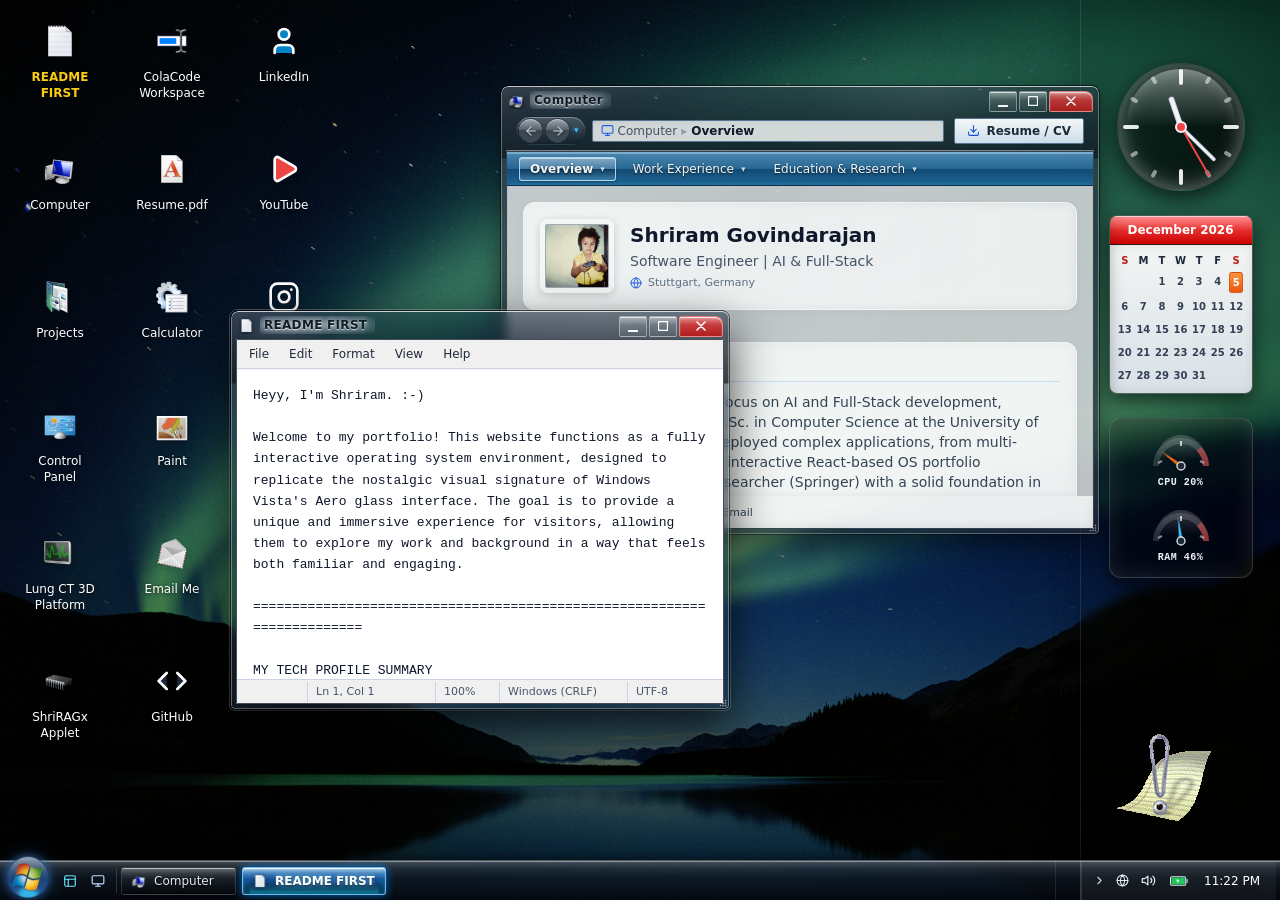
==== commit d15b9ac2: "Deploy from vista-os-portfolio: 82e837af9a235aeb171b73bd1006908e16588e27 TechnoMeter/vista-os-portfo" ====
--- a/index.html
+++ b/index.html
@@ -29,7 +29,7 @@
       property="og:description"
       content="Interactive Windows Vista Aero desktop portfolio showcasing agentic AI systems, high-concurrency Go backends, and collaborative platforms."
     />
-    <meta property="og:image" content="https://shriram.is-a.dev/profile.jpg" />
+    <meta property="og:image" content="https://shriram.is-a.dev/profile.jpeg" />
 
     <!-- Twitter / X Cards -->
     <meta name="twitter:card" content="summary_large_image" />
@@ -42,9 +42,9 @@
       name="twitter:description"
       content="Interactive Windows Vista Aero desktop portfolio showcasing agentic AI systems, high-concurrency Go backends, and collaborative platforms."
     />
-    <meta name="twitter:image" content="https://shriram.is-a.dev/profile.jpg" />
-    <script type="module" crossorigin src="/assets/index-CiYrkmX1.js"></script>
-    <link rel="stylesheet" crossorigin href="/assets/index-C8nn9_hA.css">
+    <meta name="twitter:image" content="https://shriram.is-a.dev/profile.jpeg" />
+    <script type="module" crossorigin src="/assets/index-dW3tx0X3.js"></script>
+    <link rel="stylesheet" crossorigin href="/assets/index-DutEqv7E.css">
   </head>
   <body class="overflow-hidden select-none">
     <div id="root"></div>
--- a/assets/index-DutEqv7E.css
+++ b/assets/index-DutEqv7E.css
@@ -0,0 +1 @@
+@import "https://fonts.googleapis.com/css2?family=Segoe+UI:wght@300;400;600&display=swap";*,:before,:after,::backdrop{--tw-border-spacing-x:0;--tw-border-spacing-y:0;--tw-translate-x:0;--tw-translate-y:0;--tw-rotate:0;--tw-skew-x:0;--tw-skew-y:0;--tw-scale-x:1;--tw-scale-y:1;--tw-pan-x: ;--tw-pan-y: ;--tw-pinch-zoom: ;--tw-scroll-snap-strictness:proximity;--tw-gradient-from-position: ;--tw-gradient-via-position: ;--tw-gradient-to-position: ;--tw-ordinal: ;--tw-slashed-zero: ;--tw-numeric-figure: ;--tw-numeric-spacing: ;--tw-numeric-fraction: ;--tw-ring-inset: ;--tw-ring-offset-width:0px;--tw-ring-offset-color:#fff;--tw-ring-color:#3b82f680;--tw-ring-offset-shadow:0 0 #0000;--tw-ring-shadow:0 0 #0000;--tw-shadow:0 0 #0000;--tw-shadow-colored:0 0 #0000;--tw-blur: ;--tw-brightness: ;--tw-contrast: ;--tw-grayscale: ;--tw-hue-rotate: ;--tw-invert: ;--tw-saturate: ;--tw-sepia: ;--tw-drop-shadow: ;--tw-backdrop-blur: ;--tw-backdrop-brightness: ;--tw-backdrop-contrast: ;--tw-backdrop-grayscale: ;--tw-backdrop-hue-rotate: ;--tw-backdrop-invert: ;--tw-backdrop-opacity: ;--tw-backdrop-saturate: ;--tw-backdrop-sepia: ;--tw-contain-size: ;--tw-contain-layout: ;--tw-contain-paint: ;--tw-contain-style: }*,:before,:after{box-sizing:border-box;border:0 solid #e5e7eb}:before,:after{--tw-content:""}html,:host{-webkit-text-size-adjust:100%;tab-size:4;font-feature-settings:normal;font-variation-settings:normal;-webkit-tap-highlight-color:transparent;font-family:ui-sans-serif,system-ui,sans-serif,Apple Color Emoji,Segoe UI Emoji,Segoe UI Symbol,Noto Color Emoji;line-height:1.5}body{line-height:inherit;margin:0}hr{height:0;color:inherit;border-top-width:1px}abbr:where([title]){-webkit-text-decoration:underline dotted;text-decoration:underline dotted}h1,h2,h3,h4,h5,h6{font-size:inherit;font-weight:inherit}a{color:inherit;-webkit-text-decoration:inherit;text-decoration:inherit}b,strong{font-weight:bolder}code,kbd,samp,pre{font-feature-settings:normal;font-variation-settings:normal;font-family:ui-monospace,SFMono-Regular,Menlo,Monaco,Consolas,Liberation Mono,Courier New,monospace;font-size:1em}small{font-size:80%}sub,sup{vertical-align:baseline;font-size:75%;line-height:0;position:relative}sub{bottom:-.25em}sup{top:-.5em}table{text-indent:0;border-color:inherit;border-collapse:collapse}button,input,optgroup,select,textarea{font-feature-settings:inherit;font-variation-settings:inherit;font-family:inherit;font-size:100%;font-weight:inherit;line-height:inherit;letter-spacing:inherit;color:inherit;margin:0;padding:0}button,select{text-transform:none}button,input:where([type=button]),input:where([type=reset]),input:where([type=submit]){-webkit-appearance:button;background-color:#0000;background-image:none}:-moz-focusring{outline:auto}:-moz-ui-invalid{box-shadow:none}progress{vertical-align:baseline}::-webkit-inner-spin-button{height:auto}::-webkit-outer-spin-button{height:auto}[type=search]{-webkit-appearance:textfield;outline-offset:-2px}::-webkit-search-decoration{-webkit-appearance:none}::-webkit-file-upload-button{-webkit-appearance:button;font:inherit}summary{display:list-item}blockquote,dl,dd,h1,h2,h3,h4,h5,h6,hr,figure,p,pre{margin:0}fieldset{margin:0;padding:0}legend{padding:0}ol,ul,menu{margin:0;padding:0;list-style:none}dialog{padding:0}textarea{resize:vertical}input::-moz-placeholder{opacity:1;color:#9ca3af}textarea::-moz-placeholder{opacity:1;color:#9ca3af}input::placeholder,textarea::placeholder{opacity:1;color:#9ca3af}button,[role=button]{cursor:pointer}:disabled{cursor:default}img,svg,video,canvas,audio,iframe,embed,object{vertical-align:middle;display:block}img,video{max-width:100%;height:auto}[hidden]:where(:not([hidden=until-found])){display:none}.container{width:100%}@media (width>=640px){.container{max-width:640px}}@media (width>=768px){.container{max-width:768px}}@media (width>=1024px){.container{max-width:1024px}}@media (width>=1280px){.container{max-width:1280px}}@media (width>=1536px){.container{max-width:1536px}}.sr-only{clip:rect(0, 0, 0, 0);white-space:nowrap;border-width:0;width:1px;height:1px;margin:-1px;padding:0;position:absolute;overflow:hidden}.pointer-events-none{pointer-events:none}.pointer-events-auto{pointer-events:auto}.visible{visibility:visible}.invisible{visibility:hidden}.static{position:static}.fixed{position:fixed}.absolute{position:absolute}.relative{position:relative}.-inset-4{inset:-1rem}.inset-0{inset:0}.inset-x-0{left:0;right:0}.inset-x-1\.5{left:.375rem;right:.375rem}.inset-x-2{left:.5rem;right:.5rem}.-top-7{top:-1.75rem}.bottom-0{bottom:0}.bottom-1\/2{bottom:50%}.bottom-10{bottom:2.5rem}.bottom-11{bottom:2.75rem}.bottom-12{bottom:3rem}.bottom-3{bottom:.75rem}.bottom-6{bottom:1.5rem}.left-0{left:0}.left-1\/2{left:50%}.left-2{left:.5rem}.left-3{left:.75rem}.left-\[10px\]{left:10px}.right-0{right:0}.right-1{right:.25rem}.right-3{right:.75rem}.right-6{right:1.5rem}.top-0{top:0}.top-1{top:.25rem}.top-3{top:.75rem}.top-4{top:1rem}.top-5{top:1.25rem}.top-full{top:100%}.z-0{z-index:0}.z-10{z-index:10}.z-20{z-index:20}.z-30{z-index:30}.z-40{z-index:40}.z-50{z-index:50}.z-\[100\]{z-index:100}.z-\[101\]{z-index:101}.z-\[110\]{z-index:110}.z-\[180\]{z-index:180}.z-\[200\]{z-index:200}.z-\[210\]{z-index:210}.z-\[70\]{z-index:70}.z-\[80\]{z-index:80}.z-\[85\]{z-index:85}.z-\[90\]{z-index:90}.z-\[95\]{z-index:95}.col-span-2{grid-column:span 2/span 2}.m-1{margin:.25rem}.m-\[1px\]{margin:1px}.mx-0\.5{margin-left:.125rem;margin-right:.125rem}.mx-1{margin-left:.25rem;margin-right:.25rem}.mx-\[5px\]{margin-left:5px;margin-right:5px}.mx-auto{margin-left:auto;margin-right:auto}.my-0\.5{margin-top:.125rem;margin-bottom:.125rem}.my-1{margin-top:.25rem;margin-bottom:.25rem}.my-1\.5{margin-top:.375rem;margin-bottom:.375rem}.-mt-2{margin-top:-.5rem}.mb-0\.5{margin-bottom:.125rem}.mb-1{margin-bottom:.25rem}.mb-1\.5{margin-bottom:.375rem}.mb-2{margin-bottom:.5rem}.mb-2\.5{margin-bottom:.625rem}.mb-3{margin-bottom:.75rem}.mb-6{margin-bottom:1.5rem}.mb-\[5px\]{margin-bottom:5px}.ml-0\.5{margin-left:.125rem}.ml-1{margin-left:.25rem}.ml-2{margin-left:.5rem}.ml-auto{margin-left:auto}.mr-1{margin-right:.25rem}.mt-0{margin-top:0}.mt-0\.5{margin-top:.125rem}.mt-1{margin-top:.25rem}.mt-1\.5{margin-top:.375rem}.mt-2{margin-top:.5rem}.mt-2\.5{margin-top:.625rem}.mt-3{margin-top:.75rem}.mt-4{margin-top:1rem}.mt-5{margin-top:1.25rem}.mt-auto{margin-top:auto}.line-clamp-1{-webkit-line-clamp:1;-webkit-box-orient:vertical;display:-webkit-box;overflow:hidden}.line-clamp-2{-webkit-line-clamp:2;-webkit-box-orient:vertical;display:-webkit-box;overflow:hidden}.line-clamp-3{-webkit-line-clamp:3;-webkit-box-orient:vertical;display:-webkit-box;overflow:hidden}.block{display:block}.inline-block{display:inline-block}.inline{display:inline}.flex{display:flex}.inline-flex{display:inline-flex}.table{display:table}.grid{display:grid}.contents{display:contents}.hidden{display:none}.aspect-video{aspect-ratio:16/9}.h-0\.5{height:.125rem}.h-1\.5{height:.375rem}.h-1\/2{height:50%}.h-10{height:2.5rem}.h-11{height:2.75rem}.h-12{height:3rem}.h-14{height:3.5rem}.h-16{height:4rem}.h-2{height:.5rem}.h-2\.5{height:.625rem}.h-20{height:5rem}.h-24{height:6rem}.h-3{height:.75rem}.h-3\.5{height:.875rem}.h-32{height:8rem}.h-4{height:1rem}.h-5{height:1.25rem}.h-6{height:1.5rem}.h-7{height:1.75rem}.h-8{height:2rem}.h-9{height:2.25rem}.h-\[100dvh\]{height:100dvh}.h-\[125px\]{height:125px}.h-\[135px\]{height:135px}.h-\[18px\]{height:18px}.h-\[21px\]{height:21px}.h-\[24px\]{height:24px}.h-\[25px\]{height:25px}.h-\[35\%\]{height:35%}.h-\[40\%\]{height:40%}.h-\[40px\]{height:40px}.h-\[45\%\]{height:45%}.h-\[50\%\]{height:50%}.h-\[520px\]{height:520px}.h-\[75vh\]{height:75vh}.h-\[85\%\]{height:85%}.h-full{height:100%}.h-px{height:1px}.max-h-\[460px\]{max-height:460px}.max-h-\[480px\]{max-height:480px}.min-h-0{min-height:0}.min-h-\[20px\]{min-height:20px}.w-0\.5{width:.125rem}.w-1{width:.25rem}.w-1\.5{width:.375rem}.w-11{width:2.75rem}.w-12{width:3rem}.w-14{width:3.5rem}.w-16{width:4rem}.w-2{width:.5rem}.w-2\.5{width:.625rem}.w-20{width:5rem}.w-24{width:6rem}.w-28{width:7rem}.w-3{width:.75rem}.w-32{width:8rem}.w-36{width:9rem}.w-4{width:1rem}.w-40{width:10rem}.w-44{width:11rem}.w-5{width:1.25rem}.w-52{width:13rem}.w-6{width:1.5rem}.w-7{width:1.75rem}.w-8{width:2rem}.w-9{width:2.25rem}.w-\[200px\]{width:200px}.w-\[40\%\]{width:40%}.w-\[50px\]{width:50px}.w-\[60\%\]{width:60%}.w-\[70px\]{width:70px}.w-\[85\%\]{width:85%}.w-full{width:100%}.w-px{width:1px}.w-screen{width:100vw}.min-w-0{min-width:0}.min-w-\[180px\]{min-width:180px}.min-w-\[200px\]{min-width:200px}.min-w-\[220px\]{min-width:220px}.min-w-\[240px\]{min-width:240px}.min-w-\[36px\]{min-width:36px}.min-w-\[640px\]{min-width:640px}.min-w-\[70px\]{min-width:70px}.max-w-2xl{max-width:42rem}.max-w-4xl{max-width:56rem}.max-w-\[130px\]{max-width:130px}.max-w-\[140px\]{max-width:140px}.max-w-\[150px\]{max-width:150px}.max-w-\[160px\]{max-width:160px}.max-w-\[170px\]{max-width:170px}.max-w-\[500px\]{max-width:500px}.max-w-\[90\%\]{max-width:90%}.max-w-sm{max-width:24rem}.max-w-xs{max-width:20rem}.flex-1{flex:1}.shrink{flex-shrink:1}.shrink-0{flex-shrink:0}.grow{flex-grow:1}.origin-bottom{transform-origin:bottom}.origin-bottom-left{transform-origin:0 100%}.origin-top-left{transform-origin:0 0}.-translate-x-1\/2{--tw-translate-x:-50%;transform:translate(var(--tw-translate-x), var(--tw-translate-y)) rotate(var(--tw-rotate)) skewX(var(--tw-skew-x)) skewY(var(--tw-skew-y)) scaleX(var(--tw-scale-x)) scaleY(var(--tw-scale-y))}.translate-y-0{--tw-translate-y:0px;transform:translate(var(--tw-translate-x), var(--tw-translate-y)) rotate(var(--tw-rotate)) skewX(var(--tw-skew-x)) skewY(var(--tw-skew-y)) scaleX(var(--tw-scale-x)) scaleY(var(--tw-scale-y))}.translate-y-12{--tw-translate-y:3rem;transform:translate(var(--tw-translate-x), var(--tw-translate-y)) rotate(var(--tw-rotate)) skewX(var(--tw-skew-x)) skewY(var(--tw-skew-y)) scaleX(var(--tw-scale-x)) scaleY(var(--tw-scale-y))}.translate-y-6{--tw-translate-y:1.5rem;transform:translate(var(--tw-translate-x), var(--tw-translate-y)) rotate(var(--tw-rotate)) skewX(var(--tw-skew-x)) skewY(var(--tw-skew-y)) scaleX(var(--tw-scale-x)) scaleY(var(--tw-scale-y))}.translate-y-\[100vh\]{--tw-translate-y:100vh;transform:translate(var(--tw-translate-x), var(--tw-translate-y)) rotate(var(--tw-rotate)) skewX(var(--tw-skew-x)) skewY(var(--tw-skew-y)) scaleX(var(--tw-scale-x)) scaleY(var(--tw-scale-y))}.scale-100{--tw-scale-x:1;--tw-scale-y:1;transform:translate(var(--tw-translate-x), var(--tw-translate-y)) rotate(var(--tw-rotate)) skewX(var(--tw-skew-x)) skewY(var(--tw-skew-y)) scaleX(var(--tw-scale-x)) scaleY(var(--tw-scale-y))}.scale-105{--tw-scale-x:1.05;--tw-scale-y:1.05;transform:translate(var(--tw-translate-x), var(--tw-translate-y)) rotate(var(--tw-rotate)) skewX(var(--tw-skew-x)) skewY(var(--tw-skew-y)) scaleX(var(--tw-scale-x)) scaleY(var(--tw-scale-y))}.scale-110{--tw-scale-x:1.1;--tw-scale-y:1.1;transform:translate(var(--tw-translate-x), var(--tw-translate-y)) rotate(var(--tw-rotate)) skewX(var(--tw-skew-x)) skewY(var(--tw-skew-y)) scaleX(var(--tw-scale-x)) scaleY(var(--tw-scale-y))}.scale-50{--tw-scale-x:.5;--tw-scale-y:.5;transform:translate(var(--tw-translate-x), var(--tw-translate-y)) rotate(var(--tw-rotate)) skewX(var(--tw-skew-x)) skewY(var(--tw-skew-y)) scaleX(var(--tw-scale-x)) scaleY(var(--tw-scale-y))}.scale-75{--tw-scale-x:.75;--tw-scale-y:.75;transform:translate(var(--tw-translate-x), var(--tw-translate-y)) rotate(var(--tw-rotate)) skewX(var(--tw-skew-x)) skewY(var(--tw-skew-y)) scaleX(var(--tw-scale-x)) scaleY(var(--tw-scale-y))}.scale-95{--tw-scale-x:.95;--tw-scale-y:.95;transform:translate(var(--tw-translate-x), var(--tw-translate-y)) rotate(var(--tw-rotate)) skewX(var(--tw-skew-x)) skewY(var(--tw-skew-y)) scaleX(var(--tw-scale-x)) scaleY(var(--tw-scale-y))}.scale-\[1\.02\]{--tw-scale-x:1.02;--tw-scale-y:1.02;transform:translate(var(--tw-translate-x), var(--tw-translate-y)) rotate(var(--tw-rotate)) skewX(var(--tw-skew-x)) skewY(var(--tw-skew-y)) scaleX(var(--tw-scale-x)) scaleY(var(--tw-scale-y))}.transform{transform:translate(var(--tw-translate-x), var(--tw-translate-y)) rotate(var(--tw-rotate)) skewX(var(--tw-skew-x)) skewY(var(--tw-skew-y)) scaleX(var(--tw-scale-x)) scaleY(var(--tw-scale-y))}.transform-none{transform:none}@keyframes pulse{50%{opacity:.5}}.animate-pulse{animation:2s cubic-bezier(.4,0,.6,1) infinite pulse}.cursor-cell{cursor:cell}.cursor-crosshair{cursor:crosshair}.cursor-default{cursor:default}.cursor-ew-resize{cursor:ew-resize}.cursor-grab{cursor:grab}.cursor-nesw-resize{cursor:nesw-resize}.cursor-not-allowed{cursor:not-allowed}.cursor-ns-resize{cursor:ns-resize}.cursor-nwse-resize{cursor:nwse-resize}.cursor-pointer{cursor:pointer}.cursor-text{cursor:text}.touch-none{touch-action:none}.select-none{-webkit-user-select:none;user-select:none}.select-text{-webkit-user-select:text;user-select:text}.select-all{-webkit-user-select:all;user-select:all}.resize-none{resize:none}.resize{resize:both}.list-disc{list-style-type:disc}.grid-cols-1{grid-template-columns:repeat(1,minmax(0,1fr))}.grid-cols-2{grid-template-columns:repeat(2,minmax(0,1fr))}.grid-cols-3{grid-template-columns:repeat(3,minmax(0,1fr))}.grid-cols-4{grid-template-columns:repeat(4,minmax(0,1fr))}.grid-cols-7{grid-template-columns:repeat(7,minmax(0,1fr))}.grid-cols-\[auto_1fr\]{grid-template-columns:auto 1fr}.flex-col{flex-direction:column}.flex-wrap{flex-wrap:wrap}.flex-nowrap{flex-wrap:nowrap}.content-start{align-content:flex-start}.items-start{align-items:flex-start}.items-end{align-items:flex-end}.items-center{align-items:center}.justify-start{justify-content:flex-start}.justify-end{justify-content:flex-end}.justify-center{justify-content:center}.justify-between{justify-content:space-between}.gap-0\.5{gap:.125rem}.gap-1{gap:.25rem}.gap-1\.5{gap:.375rem}.gap-2{gap:.5rem}.gap-2\.5{gap:.625rem}.gap-3{gap:.75rem}.gap-3\.5{gap:.875rem}.gap-4{gap:1rem}.gap-6{gap:1.5rem}.gap-x-4{-moz-column-gap:1rem;column-gap:1rem}.gap-y-1{row-gap:.25rem}.space-y-0\.5>:not([hidden])~:not([hidden]){--tw-space-y-reverse:0;margin-top:calc(.125rem * calc(1 - var(--tw-space-y-reverse)));margin-bottom:calc(.125rem * var(--tw-space-y-reverse))}.space-y-1>:not([hidden])~:not([hidden]){--tw-space-y-reverse:0;margin-top:calc(.25rem * calc(1 - var(--tw-space-y-reverse)));margin-bottom:calc(.25rem * var(--tw-space-y-reverse))}.space-y-2>:not([hidden])~:not([hidden]){--tw-space-y-reverse:0;margin-top:calc(.5rem * calc(1 - var(--tw-space-y-reverse)));margin-bottom:calc(.5rem * var(--tw-space-y-reverse))}.space-y-3>:not([hidden])~:not([hidden]){--tw-space-y-reverse:0;margin-top:calc(.75rem * calc(1 - var(--tw-space-y-reverse)));margin-bottom:calc(.75rem * var(--tw-space-y-reverse))}.space-y-3\.5>:not([hidden])~:not([hidden]){--tw-space-y-reverse:0;margin-top:calc(.875rem * calc(1 - var(--tw-space-y-reverse)));margin-bottom:calc(.875rem * var(--tw-space-y-reverse))}.space-y-4>:not([hidden])~:not([hidden]){--tw-space-y-reverse:0;margin-top:calc(1rem * calc(1 - var(--tw-space-y-reverse)));margin-bottom:calc(1rem * var(--tw-space-y-reverse))}.divide-y>:not([hidden])~:not([hidden]){--tw-divide-y-reverse:0;border-top-width:calc(1px * calc(1 - var(--tw-divide-y-reverse)));border-bottom-width:calc(1px * var(--tw-divide-y-reverse))}.divide-white\/50>:not([hidden])~:not([hidden]){border-color:#ffffff80}.overflow-auto{overflow:auto}.overflow-hidden{overflow:hidden}.overflow-visible{overflow:visible}.overflow-x-auto{overflow-x:auto}.overflow-y-auto{overflow-y:auto}.scroll-smooth{scroll-behavior:smooth}.truncate{text-overflow:ellipsis;white-space:nowrap;overflow:hidden}.whitespace-nowrap{white-space:nowrap}.whitespace-pre-line{white-space:pre-line}.break-words{overflow-wrap:break-word}.rounded{border-radius:.25rem}.rounded-2xl{border-radius:1rem}.rounded-\[2px\]{border-radius:2px}.rounded-\[3px\]{border-radius:3px}.rounded-full{border-radius:9999px}.rounded-lg{border-radius:.5rem}.rounded-md{border-radius:.375rem}.rounded-sm{border-radius:.125rem}.rounded-xl{border-radius:.75rem}.rounded-b-\[2px\]{border-bottom-right-radius:2px;border-bottom-left-radius:2px}.rounded-b-\[4px\]{border-bottom-right-radius:4px;border-bottom-left-radius:4px}.rounded-b-\[5px\]{border-bottom-right-radius:5px;border-bottom-left-radius:5px}.rounded-b-lg{border-bottom-right-radius:.5rem;border-bottom-left-radius:.5rem}.rounded-b-md{border-bottom-right-radius:.375rem;border-bottom-left-radius:.375rem}.rounded-b-sm{border-bottom-right-radius:.125rem;border-bottom-left-radius:.125rem}.rounded-t-2xl{border-top-left-radius:1rem;border-top-right-radius:1rem}.rounded-t-\[10px\]{border-top-left-radius:10px;border-top-right-radius:10px}.rounded-t-\[2px\]{border-top-left-radius:2px;border-top-right-radius:2px}.rounded-t-\[7px\]{border-top-left-radius:7px;border-top-right-radius:7px}.rounded-t-\[8px\]{border-top-left-radius:8px;border-top-right-radius:8px}.rounded-t-\[9px\]{border-top-left-radius:9px;border-top-right-radius:9px}.rounded-t-full{border-top-left-radius:9999px;border-top-right-radius:9999px}.rounded-t-lg{border-top-left-radius:.5rem;border-top-right-radius:.5rem}.rounded-t-sm{border-top-left-radius:.125rem;border-top-right-radius:.125rem}.rounded-t-xl{border-top-left-radius:.75rem;border-top-right-radius:.75rem}.rounded-tl-sm{border-top-left-radius:.125rem}.rounded-tl-xl{border-top-left-radius:.75rem}.rounded-tr-\[6px\]{border-top-right-radius:6px}.rounded-tr-\[7px\]{border-top-right-radius:7px}.rounded-tr-\[8px\]{border-top-right-radius:8px}.border{border-width:1px}.border-2{border-width:2px}.border-b{border-bottom-width:1px}.border-b-2{border-bottom-width:2px}.border-l{border-left-width:1px}.border-r{border-right-width:1px}.border-t{border-top-width:1px}.border-none{border-style:none}.border-\[\#00a2ff\]\/90{border-color:#00a2ffe6}.border-\[\#577796\]{--tw-border-opacity:1;border-color:rgb(87 119 150/var(--tw-border-opacity,1))}.border-\[\#7ac4ff\]\/90{border-color:#7ac4ffe6}.border-\[\#7f9db9\]{--tw-border-opacity:1;border-color:rgb(127 157 185/var(--tw-border-opacity,1))}.border-\[\#8fa5bb\]\/60{border-color:#8fa5bb99}.border-\[\#96a9bd\]\/80{border-color:#96a9bdcc}.border-\[\#a0b4c7\]{--tw-border-opacity:1;border-color:rgb(160 180 199/var(--tw-border-opacity,1))}.border-\[\#a8b8c8\]\/70{border-color:#a8b8c8b3}.border-amber-200{--tw-border-opacity:1;border-color:rgb(253 230 138/var(--tw-border-opacity,1))}.border-black\/15{border-color:#00000026}.border-black\/20{border-color:#0003}.border-black\/30{border-color:#0000004d}.border-black\/35{border-color:#00000059}.border-black\/40{border-color:#0006}.border-black\/50{border-color:#00000080}.border-black\/60{border-color:#0009}.border-black\/70{border-color:#000000b3}.border-black\/80{border-color:#000c}.border-blue-200\/50{border-color:#bfdbfe80}.border-blue-200\/70{border-color:#bfdbfeb3}.border-blue-200\/90{border-color:#bfdbfee6}.border-blue-300{--tw-border-opacity:1;border-color:rgb(147 197 253/var(--tw-border-opacity,1))}.border-blue-300\/80{border-color:#93c5fdcc}.border-blue-400{--tw-border-opacity:1;border-color:rgb(96 165 250/var(--tw-border-opacity,1))}.border-blue-500{--tw-border-opacity:1;border-color:rgb(59 130 246/var(--tw-border-opacity,1))}.border-blue-700{--tw-border-opacity:1;border-color:rgb(29 78 216/var(--tw-border-opacity,1))}.border-cyan-300{--tw-border-opacity:1;border-color:rgb(103 232 249/var(--tw-border-opacity,1))}.border-cyan-300\/60{border-color:#67e8f999}.border-cyan-300\/80{border-color:#67e8f9cc}.border-cyan-400\/60{border-color:#22d3ee99}.border-emerald-200\/60{border-color:#a7f3d099}.border-emerald-300\/80{border-color:#6ee7b7cc}.border-orange-500{--tw-border-opacity:1;border-color:rgb(249 115 22/var(--tw-border-opacity,1))}.border-orange-700\/50{border-color:#c2410c80}.border-red-300\/70{border-color:#fca5a5b3}.border-red-400\/80{border-color:#f87171cc}.border-slate-100{--tw-border-opacity:1;border-color:rgb(241 245 249/var(--tw-border-opacity,1))}.border-slate-200{--tw-border-opacity:1;border-color:rgb(226 232 240/var(--tw-border-opacity,1))}.border-slate-300{--tw-border-opacity:1;border-color:rgb(203 213 225/var(--tw-border-opacity,1))}.border-slate-300\/60{border-color:#cbd5e199}.border-slate-300\/70{border-color:#cbd5e1b3}.border-slate-300\/80{border-color:#cbd5e1cc}.border-slate-400{--tw-border-opacity:1;border-color:rgb(148 163 184/var(--tw-border-opacity,1))}.border-slate-400\/50{border-color:#94a3b880}.border-slate-400\/60{border-color:#94a3b899}.border-slate-400\/70{border-color:#94a3b8b3}.border-slate-400\/80{border-color:#94a3b8cc}.border-slate-600{--tw-border-opacity:1;border-color:rgb(71 85 105/var(--tw-border-opacity,1))}.border-slate-700\/35{border-color:#33415559}.border-transparent{border-color:#0000}.border-white{--tw-border-opacity:1;border-color:rgb(255 255 255/var(--tw-border-opacity,1))}.border-white\/10{border-color:#ffffff1a}.border-white\/15{border-color:#ffffff26}.border-white\/20{border-color:#fff3}.border-white\/25{border-color:#ffffff40}.border-white\/30{border-color:#ffffff4d}.border-white\/40{border-color:#fff6}.border-white\/45{border-color:#ffffff73}.border-white\/50{border-color:#ffffff80}.border-white\/60{border-color:#fff9}.border-white\/70{border-color:#ffffffb3}.border-white\/80{border-color:#fffc}.border-white\/90{border-color:#ffffffe6}.bg-\[\#00a2ff\]\/20{background-color:#00a2ff33}.bg-\[\#020508\]{--tw-bg-opacity:1;background-color:rgb(2 5 8/var(--tw-bg-opacity,1))}.bg-\[\#d1d5db\]{--tw-bg-opacity:1;background-color:rgb(209 213 219/var(--tw-bg-opacity,1))}.bg-\[\#d9e4f0\]\/80{background-color:#d9e4f0cc}.bg-\[\#dce6f2\]\/90{background-color:#dce6f2e6}.bg-\[\#ebf1f6\]\/80{background-color:#ebf1f6cc}.bg-\[\#ebf1f6\]\/90{background-color:#ebf1f6e6}.bg-\[\#f0f0f0\]{--tw-bg-opacity:1;background-color:rgb(240 240 240/var(--tw-bg-opacity,1))}.bg-\[\#f0f4f8\]{--tw-bg-opacity:1;background-color:rgb(240 244 248/var(--tw-bg-opacity,1))}.bg-\[\#f4f7f9\]{--tw-bg-opacity:1;background-color:rgb(244 247 249/var(--tw-bg-opacity,1))}.bg-\[\#f9f9f9\]{--tw-bg-opacity:1;background-color:rgb(249 249 249/var(--tw-bg-opacity,1))}.bg-amber-50{--tw-bg-opacity:1;background-color:rgb(255 251 235/var(--tw-bg-opacity,1))}.bg-black{--tw-bg-opacity:1;background-color:rgb(0 0 0/var(--tw-bg-opacity,1))}.bg-black\/35{background-color:#00000059}.bg-black\/40{background-color:#0006}.bg-black\/45{background-color:#00000073}.bg-black\/5{background-color:#0000000d}.bg-black\/60{background-color:#0009}.bg-blue-100{--tw-bg-opacity:1;background-color:rgb(219 234 254/var(--tw-bg-opacity,1))}.bg-blue-100\/80{background-color:#dbeafecc}.bg-blue-100\/90{background-color:#dbeafee6}.bg-blue-400\/30{background-color:#60a5fa4d}.bg-blue-500{--tw-bg-opacity:1;background-color:rgb(59 130 246/var(--tw-bg-opacity,1))}.bg-blue-500\/10{background-color:#3b82f61a}.bg-blue-600{--tw-bg-opacity:1;background-color:rgb(37 99 235/var(--tw-bg-opacity,1))}.bg-blue-900\/20{background-color:#1e3a8a33}.bg-cyan-100\/80{background-color:#cffafecc}.bg-cyan-500\/20{background-color:#06b6d433}.bg-cyan-500\/40{background-color:#06b6d466}.bg-emerald-100\/90{background-color:#d1fae5e6}.bg-emerald-50{--tw-bg-opacity:1;background-color:rgb(236 253 245/var(--tw-bg-opacity,1))}.bg-red-400{--tw-bg-opacity:1;background-color:rgb(248 113 113/var(--tw-bg-opacity,1))}.bg-red-500{--tw-bg-opacity:1;background-color:rgb(239 68 68/var(--tw-bg-opacity,1))}.bg-red-500\/80{background-color:#ef4444cc}.bg-slate-100{--tw-bg-opacity:1;background-color:rgb(241 245 249/var(--tw-bg-opacity,1))}.bg-slate-100\/70{background-color:#f1f5f9b3}.bg-slate-200{--tw-bg-opacity:1;background-color:rgb(226 232 240/var(--tw-bg-opacity,1))}.bg-slate-300{--tw-bg-opacity:1;background-color:rgb(203 213 225/var(--tw-bg-opacity,1))}.bg-slate-300\/60{background-color:#cbd5e199}.bg-slate-400\/60{background-color:#94a3b899}.bg-slate-50{--tw-bg-opacity:1;background-color:rgb(248 250 252/var(--tw-bg-opacity,1))}.bg-slate-600\/70{background-color:#475569b3}.bg-slate-600\/80{background-color:#475569cc}.bg-slate-700{--tw-bg-opacity:1;background-color:rgb(51 65 85/var(--tw-bg-opacity,1))}.bg-slate-900{--tw-bg-opacity:1;background-color:rgb(15 23 42/var(--tw-bg-opacity,1))}.bg-slate-900\/90{background-color:#0f172ae6}.bg-slate-950\/30{background-color:#0206174d}.bg-transparent{background-color:#0000}.bg-white{--tw-bg-opacity:1;background-color:rgb(255 255 255/var(--tw-bg-opacity,1))}.bg-white\/10{background-color:#ffffff1a}.bg-white\/15{background-color:#ffffff26}.bg-white\/20{background-color:#fff3}.bg-white\/25{background-color:#ffffff40}.bg-white\/40{background-color:#fff6}.bg-white\/45{background-color:#ffffff73}.bg-white\/5{background-color:#ffffff0d}.bg-white\/50{background-color:#ffffff80}.bg-white\/60{background-color:#fff9}.bg-white\/70{background-color:#ffffffb3}.bg-white\/75{background-color:#ffffffbf}.bg-white\/80{background-color:#fffc}.bg-white\/85{background-color:#ffffffd9}.bg-white\/90{background-color:#ffffffe6}.bg-white\/95{background-color:#fffffff2}.bg-gradient-to-b{background-image:linear-gradient(to bottom, var(--tw-gradient-stops))}.bg-gradient-to-br{background-image:linear-gradient(to bottom right, var(--tw-gradient-stops))}.bg-gradient-to-r{background-image:linear-gradient(to right, var(--tw-gradient-stops))}.bg-gradient-to-t{background-image:linear-gradient(to top, var(--tw-gradient-stops))}.from-\[\#1b2836\]\/65{--tw-gradient-from:#1b2836a6 var(--tw-gradient-from-position);--tw-gradient-to:#1b283600 var(--tw-gradient-to-position);--tw-gradient-stops:var(--tw-gradient-from), var(--tw-gradient-to)}.from-\[\#1b2836\]\/70{--tw-gradient-from:#1b2836b3 var(--tw-gradient-from-position);--tw-gradient-to:#1b283600 var(--tw-gradient-to-position);--tw-gradient-stops:var(--tw-gradient-from), var(--tw-gradient-to)}.from-\[\#1b2836\]\/90{--tw-gradient-from:#1b2836e6 var(--tw-gradient-from-position);--tw-gradient-to:#1b283600 var(--tw-gradient-to-position);--tw-gradient-stops:var(--tw-gradient-from), var(--tw-gradient-to)}.from-\[\#1b2b3a\]{--tw-gradient-from:#1b2b3a var(--tw-gradient-from-position);--tw-gradient-to:#1b2b3a00 var(--tw-gradient-to-position);--tw-gradient-stops:var(--tw-gradient-from), var(--tw-gradient-to)}.from-\[\#2470c2\]\/95{--tw-gradient-from:#2470c2f2 var(--tw-gradient-from-position);--tw-gradient-to:#2470c200 var(--tw-gradient-to-position);--tw-gradient-stops:var(--tw-gradient-from), var(--tw-gradient-to)}.from-\[\#e3ebf4\]{--tw-gradient-from:#e3ebf4 var(--tw-gradient-from-position);--tw-gradient-to:#e3ebf400 var(--tw-gradient-to-position);--tw-gradient-stops:var(--tw-gradient-from), var(--tw-gradient-to)}.from-\[\#e85353\]\/85{--tw-gradient-from:#e85353d9 var(--tw-gradient-from-position);--tw-gradient-to:#e8535300 var(--tw-gradient-to-position);--tw-gradient-stops:var(--tw-gradient-from), var(--tw-gradient-to)}.from-\[\#e85353\]\/90{--tw-gradient-from:#e85353e6 var(--tw-gradient-from-position);--tw-gradient-to:#e8535300 var(--tw-gradient-to-position);--tw-gradient-stops:var(--tw-gradient-from), var(--tw-gradient-to)}.from-\[\#e8f1fa\]\/95{--tw-gradient-from:#e8f1faf2 var(--tw-gradient-from-position);--tw-gradient-to:#e8f1fa00 var(--tw-gradient-to-position);--tw-gradient-stops:var(--tw-gradient-from), var(--tw-gradient-to)}.from-\[\#f0f4f9\]\/95{--tw-gradient-from:#f0f4f9f2 var(--tw-gradient-from-position);--tw-gradient-to:#f0f4f900 var(--tw-gradient-to-position);--tw-gradient-stops:var(--tw-gradient-from), var(--tw-gradient-to)}.from-\[\#ff5e5e\]{--tw-gradient-from:#ff5e5e var(--tw-gradient-from-position);--tw-gradient-to:#ff5e5e00 var(--tw-gradient-to-position);--tw-gradient-stops:var(--tw-gradient-from), var(--tw-gradient-to)}.from-black\/30{--tw-gradient-from:#0000004d var(--tw-gradient-from-position);--tw-gradient-to:#0000 var(--tw-gradient-to-position);--tw-gradient-stops:var(--tw-gradient-from), var(--tw-gradient-to)}.from-black\/40{--tw-gradient-from:#0006 var(--tw-gradient-from-position);--tw-gradient-to:#0000 var(--tw-gradient-to-position);--tw-gradient-stops:var(--tw-gradient-from), var(--tw-gradient-to)}.from-blue-100\/90{--tw-gradient-from:#dbeafee6 var(--tw-gradient-from-position);--tw-gradient-to:#dbeafe00 var(--tw-gradient-to-position);--tw-gradient-stops:var(--tw-gradient-from), var(--tw-gradient-to)}.from-blue-400{--tw-gradient-from:#60a5fa var(--tw-gradient-from-position);--tw-gradient-to:#60a5fa00 var(--tw-gradient-to-position);--tw-gradient-stops:var(--tw-gradient-from), var(--tw-gradient-to)}.from-blue-500{--tw-gradient-from:#3b82f6 var(--tw-gradient-from-position);--tw-gradient-to:#3b82f600 var(--tw-gradient-to-position);--tw-gradient-stops:var(--tw-gradient-from), var(--tw-gradient-to)}.from-cyan-300\/35{--tw-gradient-from:#67e8f959 var(--tw-gradient-from-position);--tw-gradient-to:#67e8f900 var(--tw-gradient-to-position);--tw-gradient-stops:var(--tw-gradient-from), var(--tw-gradient-to)}.from-cyan-400\/50{--tw-gradient-from:#22d3ee80 var(--tw-gradient-from-position);--tw-gradient-to:#22d3ee00 var(--tw-gradient-to-position);--tw-gradient-stops:var(--tw-gradient-from), var(--tw-gradient-to)}.from-emerald-400{--tw-gradient-from:#34d399 var(--tw-gradient-from-position);--tw-gradient-to:#34d39900 var(--tw-gradient-to-position);--tw-gradient-stops:var(--tw-gradient-from), var(--tw-gradient-to)}.from-emerald-500{--tw-gradient-from:#10b981 var(--tw-gradient-from-position);--tw-gradient-to:#10b98100 var(--tw-gradient-to-position);--tw-gradient-stops:var(--tw-gradient-from), var(--tw-gradient-to)}.from-orange-400{--tw-gradient-from:#fb923c var(--tw-gradient-from-position);--tw-gradient-to:#fb923c00 var(--tw-gradient-to-position);--tw-gradient-stops:var(--tw-gradient-from), var(--tw-gradient-to)}.from-red-400{--tw-gradient-from:#f87171 var(--tw-gradient-from-position);--tw-gradient-to:#f8717100 var(--tw-gradient-to-position);--tw-gradient-stops:var(--tw-gradient-from), var(--tw-gradient-to)}.from-red-500\/40{--tw-gradient-from:#ef444466 var(--tw-gradient-from-position);--tw-gradient-to:#ef444400 var(--tw-gradient-to-position);--tw-gradient-stops:var(--tw-gradient-from), var(--tw-gradient-to)}.from-slate-100{--tw-gradient-from:#f1f5f9 var(--tw-gradient-from-position);--tw-gradient-to:#f1f5f900 var(--tw-gradient-to-position);--tw-gradient-stops:var(--tw-gradient-from), var(--tw-gradient-to)}.from-slate-100\/90{--tw-gradient-from:#f1f5f9e6 var(--tw-gradient-from-position);--tw-gradient-to:#f1f5f900 var(--tw-gradient-to-position);--tw-gradient-stops:var(--tw-gradient-from), var(--tw-gradient-to)}.from-slate-50\/95{--tw-gradient-from:#f8fafcf2 var(--tw-gradient-from-position);--tw-gradient-to:#f8fafc00 var(--tw-gradient-to-position);--tw-gradient-stops:var(--tw-gradient-from), var(--tw-gradient-to)}.from-transparent{--tw-gradient-from:transparent var(--tw-gradient-from-position);--tw-gradient-to:#0000 var(--tw-gradient-to-position);--tw-gradient-stops:var(--tw-gradient-from), var(--tw-gradient-to)}.from-white{--tw-gradient-from:#fff var(--tw-gradient-from-position);--tw-gradient-to:#fff0 var(--tw-gradient-to-position);--tw-gradient-stops:var(--tw-gradient-from), var(--tw-gradient-to)}.from-white\/10{--tw-gradient-from:#ffffff1a var(--tw-gradient-from-position);--tw-gradient-to:#fff0 var(--tw-gradient-to-position);--tw-gradient-stops:var(--tw-gradient-from), var(--tw-gradient-to)}.from-white\/20{--tw-gradient-from:#fff3 var(--tw-gradient-from-position);--tw-gradient-to:#fff0 var(--tw-gradient-to-position);--tw-gradient-stops:var(--tw-gradient-from), var(--tw-gradient-to)}.from-white\/25{--tw-gradient-from:#ffffff40 var(--tw-gradient-from-position);--tw-gradient-to:#fff0 var(--tw-gradient-to-position);--tw-gradient-stops:var(--tw-gradient-from), var(--tw-gradient-to)}.from-white\/30{--tw-gradient-from:#ffffff4d var(--tw-gradient-from-position);--tw-gradient-to:#fff0 var(--tw-gradient-to-position);--tw-gradient-stops:var(--tw-gradient-from), var(--tw-gradient-to)}.from-white\/35{--tw-gradient-from:#ffffff59 var(--tw-gradient-from-position);--tw-gradient-to:#fff0 var(--tw-gradient-to-position);--tw-gradient-stops:var(--tw-gradient-from), var(--tw-gradient-to)}.from-white\/40{--tw-gradient-from:#fff6 var(--tw-gradient-from-position);--tw-gradient-to:#fff0 var(--tw-gradient-to-position);--tw-gradient-stops:var(--tw-gradient-from), var(--tw-gradient-to)}.from-white\/45{--tw-gradient-from:#ffffff73 var(--tw-gradient-from-position);--tw-gradient-to:#fff0 var(--tw-gradient-to-position);--tw-gradient-stops:var(--tw-gradient-from), var(--tw-gradient-to)}.from-white\/55{--tw-gradient-from:#ffffff8c var(--tw-gradient-from-position);--tw-gradient-to:#fff0 var(--tw-gradient-to-position);--tw-gradient-stops:var(--tw-gradient-from), var(--tw-gradient-to)}.from-white\/60{--tw-gradient-from:#fff9 var(--tw-gradient-from-position);--tw-gradient-to:#fff0 var(--tw-gradient-to-position);--tw-gradient-stops:var(--tw-gradient-from), var(--tw-gradient-to)}.from-white\/65{--tw-gradient-from:#ffffffa6 var(--tw-gradient-from-position);--tw-gradient-to:#fff0 var(--tw-gradient-to-position);--tw-gradient-stops:var(--tw-gradient-from), var(--tw-gradient-to)}.from-white\/70{--tw-gradient-from:#ffffffb3 var(--tw-gradient-from-position);--tw-gradient-to:#fff0 var(--tw-gradient-to-position);--tw-gradient-stops:var(--tw-gradient-from), var(--tw-gradient-to)}.from-white\/90{--tw-gradient-from:#ffffffe6 var(--tw-gradient-from-position);--tw-gradient-to:#fff0 var(--tw-gradient-to-position);--tw-gradient-stops:var(--tw-gradient-from), var(--tw-gradient-to)}.from-white\/95{--tw-gradient-from:#fffffff2 var(--tw-gradient-from-position);--tw-gradient-to:#fff0 var(--tw-gradient-to-position);--tw-gradient-stops:var(--tw-gradient-from), var(--tw-gradient-to)}.via-\[\#0e1722\]\/70{--tw-gradient-to:#0e172200 var(--tw-gradient-to-position);--tw-gradient-stops:var(--tw-gradient-from), #0e1722b3 var(--tw-gradient-via-position), var(--tw-gradient-to)}.via-\[\#0e1722\]\/75{--tw-gradient-to:#0e172200 var(--tw-gradient-to-position);--tw-gradient-stops:var(--tw-gradient-from), #0e1722bf var(--tw-gradient-via-position), var(--tw-gradient-to)}.via-\[\#0e1722\]\/95{--tw-gradient-to:#0e172200 var(--tw-gradient-to-position);--tw-gradient-stops:var(--tw-gradient-from), #0e1722f2 var(--tw-gradient-via-position), var(--tw-gradient-to)}.via-\[\#144f93\]\/95{--tw-gradient-to:#144f9300 var(--tw-gradient-to-position);--tw-gradient-stops:var(--tw-gradient-from), #144f93f2 var(--tw-gradient-via-position), var(--tw-gradient-to)}.via-\[\#d13232\]\/90{--tw-gradient-to:#d1323200 var(--tw-gradient-to-position);--tw-gradient-stops:var(--tw-gradient-from), #d13232e6 var(--tw-gradient-via-position), var(--tw-gradient-to)}.via-\[\#d13232\]\/95{--tw-gradient-to:#d1323200 var(--tw-gradient-to-position);--tw-gradient-stops:var(--tw-gradient-from), #d13232f2 var(--tw-gradient-via-position), var(--tw-gradient-to)}.via-\[\#ebf3fa\]{--tw-gradient-to:#ebf3fa00 var(--tw-gradient-to-position);--tw-gradient-stops:var(--tw-gradient-from), #ebf3fa var(--tw-gradient-via-position), var(--tw-gradient-to)}.via-blue-500{--tw-gradient-to:#3b82f600 var(--tw-gradient-to-position);--tw-gradient-stops:var(--tw-gradient-from), #3b82f6 var(--tw-gradient-via-position), var(--tw-gradient-to)}.via-cyan-400\/20{--tw-gradient-to:#22d3ee00 var(--tw-gradient-to-position);--tw-gradient-stops:var(--tw-gradient-from), #22d3ee33 var(--tw-gradient-via-position), var(--tw-gradient-to)}.via-emerald-500{--tw-gradient-to:#10b98100 var(--tw-gradient-to-position);--tw-gradient-stops:var(--tw-gradient-from), #10b981 var(--tw-gradient-via-position), var(--tw-gradient-to)}.via-red-500{--tw-gradient-to:#ef444400 var(--tw-gradient-to-position);--tw-gradient-stops:var(--tw-gradient-from), #ef4444 var(--tw-gradient-via-position), var(--tw-gradient-to)}.via-red-600\/50{--tw-gradient-to:#dc262600 var(--tw-gradient-to-position);--tw-gradient-stops:var(--tw-gradient-from), #dc262680 var(--tw-gradient-via-position), var(--tw-gradient-to)}.via-slate-200{--tw-gradient-to:#e2e8f000 var(--tw-gradient-to-position);--tw-gradient-stops:var(--tw-gradient-from), #e2e8f0 var(--tw-gradient-via-position), var(--tw-gradient-to)}.via-slate-800\/35{--tw-gradient-to:#1e293b00 var(--tw-gradient-to-position);--tw-gradient-stops:var(--tw-gradient-from), #1e293b59 var(--tw-gradient-via-position), var(--tw-gradient-to)}.via-teal-400{--tw-gradient-to:#2dd4bf00 var(--tw-gradient-to-position);--tw-gradient-stops:var(--tw-gradient-from), #2dd4bf var(--tw-gradient-via-position), var(--tw-gradient-to)}.via-transparent{--tw-gradient-to:#0000 var(--tw-gradient-to-position);--tw-gradient-stops:var(--tw-gradient-from), transparent var(--tw-gradient-via-position), var(--tw-gradient-to)}.via-white\/10{--tw-gradient-to:#fff0 var(--tw-gradient-to-position);--tw-gradient-stops:var(--tw-gradient-from), #ffffff1a var(--tw-gradient-via-position), var(--tw-gradient-to)}.via-white\/15{--tw-gradient-to:#fff0 var(--tw-gradient-to-position);--tw-gradient-stops:var(--tw-gradient-from), #ffffff26 var(--tw-gradient-via-position), var(--tw-gradient-to)}.via-white\/20{--tw-gradient-to:#fff0 var(--tw-gradient-to-position);--tw-gradient-stops:var(--tw-gradient-from), #fff3 var(--tw-gradient-via-position), var(--tw-gradient-to)}.via-white\/25{--tw-gradient-to:#fff0 var(--tw-gradient-to-position);--tw-gradient-stops:var(--tw-gradient-from), #ffffff40 var(--tw-gradient-via-position), var(--tw-gradient-to)}.via-white\/5{--tw-gradient-to:#fff0 var(--tw-gradient-to-position);--tw-gradient-stops:var(--tw-gradient-from), #ffffff0d var(--tw-gradient-via-position), var(--tw-gradient-to)}.via-white\/50{--tw-gradient-to:#fff0 var(--tw-gradient-to-position);--tw-gradient-stops:var(--tw-gradient-from), #ffffff80 var(--tw-gradient-via-position), var(--tw-gradient-to)}.via-white\/70{--tw-gradient-to:#fff0 var(--tw-gradient-to-position);--tw-gradient-stops:var(--tw-gradient-from), #ffffffb3 var(--tw-gradient-via-position), var(--tw-gradient-to)}.to-\[\#04080d\]\/75{--tw-gradient-to:#04080dbf var(--tw-gradient-to-position)}.to-\[\#04080d\]\/80{--tw-gradient-to:#04080dcc var(--tw-gradient-to-position)}.to-\[\#0a1118\]{--tw-gradient-to:#0a1118 var(--tw-gradient-to-position)}.to-\[\#0e1722\]\/50{--tw-gradient-to:#0e172280 var(--tw-gradient-to-position)}.to-\[\#b51c1c\]{--tw-gradient-to:#b51c1c var(--tw-gradient-to-position)}.to-\[\#b51c1c\]\/95{--tw-gradient-to:#b51c1cf2 var(--tw-gradient-to-position)}.to-\[\#cc0000\]{--tw-gradient-to:#c00 var(--tw-gradient-to-position)}.to-\[\#cde0f2\]\/95{--tw-gradient-to:#cde0f2f2 var(--tw-gradient-to-position)}.to-\[\#cedceb\]{--tw-gradient-to:#cedceb var(--tw-gradient-to-position)}.to-\[\#d6e5f3\]{--tw-gradient-to:#d6e5f3 var(--tw-gradient-to-position)}.to-black\/35{--tw-gradient-to:#00000059 var(--tw-gradient-to-position)}.to-black\/60{--tw-gradient-to:#0009 var(--tw-gradient-to-position)}.to-black\/80{--tw-gradient-to:#000c var(--tw-gradient-to-position)}.to-blue-200\/80{--tw-gradient-to:#bfdbfecc var(--tw-gradient-to-position)}.to-blue-600{--tw-gradient-to:#2563eb var(--tw-gradient-to-position)}.to-blue-700{--tw-gradient-to:#1d4ed8 var(--tw-gradient-to-position)}.to-cyan-300{--tw-gradient-to:#67e8f9 var(--tw-gradient-to-position)}.to-emerald-700{--tw-gradient-to:#047857 var(--tw-gradient-to-position)}.to-orange-600{--tw-gradient-to:#ea580c var(--tw-gradient-to-position)}.to-red-700{--tw-gradient-to:#b91c1c var(--tw-gradient-to-position)}.to-red-800\/60{--tw-gradient-to:#991b1b99 var(--tw-gradient-to-position)}.to-slate-200{--tw-gradient-to:#e2e8f0 var(--tw-gradient-to-position)}.to-slate-200\/90{--tw-gradient-to:#e2e8f0e6 var(--tw-gradient-to-position)}.to-slate-200\/95{--tw-gradient-to:#e2e8f0f2 var(--tw-gradient-to-position)}.to-slate-400{--tw-gradient-to:#94a3b8 var(--tw-gradient-to-position)}.to-slate-950\/45{--tw-gradient-to:#02061773 var(--tw-gradient-to-position)}.to-transparent{--tw-gradient-to:transparent var(--tw-gradient-to-position)}.to-white\/10{--tw-gradient-to:#ffffff1a var(--tw-gradient-to-position)}.to-white\/20{--tw-gradient-to:#fff3 var(--tw-gradient-to-position)}.to-white\/30{--tw-gradient-to:#ffffff4d var(--tw-gradient-to-position)}.to-white\/40{--tw-gradient-to:#fff6 var(--tw-gradient-to-position)}.to-white\/5{--tw-gradient-to:#ffffff0d var(--tw-gradient-to-position)}.bg-cover{background-size:cover}.bg-center{background-position:50%}.bg-no-repeat{background-repeat:no-repeat}.object-contain{-o-object-fit:contain;object-fit:contain}.object-cover{-o-object-fit:cover;object-fit:cover}.p-0{padding:0}.p-0\.5{padding:.125rem}.p-1{padding:.25rem}.p-1\.5{padding:.375rem}.p-2{padding:.5rem}.p-2\.5{padding:.625rem}.p-3{padding:.75rem}.p-3\.5{padding:.875rem}.p-4{padding:1rem}.p-6{padding:1.5rem}.p-8{padding:2rem}.px-1{padding-left:.25rem;padding-right:.25rem}.px-1\.5{padding-left:.375rem;padding-right:.375rem}.px-2{padding-left:.5rem;padding-right:.5rem}.px-2\.5{padding-left:.625rem;padding-right:.625rem}.px-3{padding-left:.75rem;padding-right:.75rem}.px-3\.5{padding-left:.875rem;padding-right:.875rem}.px-4{padding-left:1rem;padding-right:1rem}.py-0\.5{padding-top:.125rem;padding-bottom:.125rem}.py-1{padding-top:.25rem;padding-bottom:.25rem}.py-1\.5{padding-top:.375rem;padding-bottom:.375rem}.py-12{padding-top:3rem;padding-bottom:3rem}.py-2{padding-top:.5rem;padding-bottom:.5rem}.py-6{padding-top:1.5rem;padding-bottom:1.5rem}.pb-0\.5{padding-bottom:.125rem}.pb-1{padding-bottom:.25rem}.pb-1\.5{padding-bottom:.375rem}.pb-12{padding-bottom:3rem}.pb-2{padding-bottom:.5rem}.pb-2\.5{padding-bottom:.625rem}.pl-1{padding-left:.25rem}.pl-2{padding-left:.5rem}.pl-2\.5{padding-left:.625rem}.pl-4{padding-left:1rem}.pr-1\.5{padding-right:.375rem}.pr-2{padding-right:.5rem}.pr-2\.5{padding-right:.625rem}.pt-0{padding-top:0}.pt-0\.5{padding-top:.125rem}.pt-1{padding-top:.25rem}.pt-2{padding-top:.5rem}.pt-3{padding-top:.75rem}.text-left{text-align:left}.text-center{text-align:center}.text-right{text-align:right}.font-mono{font-family:ui-monospace,SFMono-Regular,Menlo,Monaco,Consolas,Liberation Mono,Courier New,monospace}.font-sans{font-family:ui-sans-serif,system-ui,sans-serif,Apple Color Emoji,Segoe UI Emoji,Segoe UI Symbol,Noto Color Emoji}.text-3xl{font-size:1.875rem;line-height:2.25rem}.text-\[10px\]{font-size:10px}.text-\[11px\]{font-size:11px}.text-\[12px\]{font-size:12px}.text-\[9px\]{font-size:9px}.text-base{font-size:1rem;line-height:1.5rem}.text-lg{font-size:1.125rem;line-height:1.75rem}.text-sm{font-size:.875rem;line-height:1.25rem}.text-xl{font-size:1.25rem;line-height:1.75rem}.text-xs{font-size:.75rem;line-height:1rem}.font-bold{font-weight:700}.font-extrabold{font-weight:800}.font-light{font-weight:300}.font-medium{font-weight:500}.font-semibold{font-weight:600}.uppercase{text-transform:uppercase}.italic{font-style:italic}.leading-relaxed{line-height:1.625}.leading-snug{line-height:1.375}.leading-tight{line-height:1.25}.tracking-wide{letter-spacing:.025em}.tracking-wider{letter-spacing:.05em}.text-\[\#3b6e9c\]{--tw-text-opacity:1;color:rgb(59 110 156/var(--tw-text-opacity,1))}.text-amber-600{--tw-text-opacity:1;color:rgb(217 119 6/var(--tw-text-opacity,1))}.text-amber-900{--tw-text-opacity:1;color:rgb(120 53 15/var(--tw-text-opacity,1))}.text-blue-200{--tw-text-opacity:1;color:rgb(191 219 254/var(--tw-text-opacity,1))}.text-blue-400{--tw-text-opacity:1;color:rgb(96 165 250/var(--tw-text-opacity,1))}.text-blue-500{--tw-text-opacity:1;color:rgb(59 130 246/var(--tw-text-opacity,1))}.text-blue-600{--tw-text-opacity:1;color:rgb(37 99 235/var(--tw-text-opacity,1))}.text-blue-700{--tw-text-opacity:1;color:rgb(29 78 216/var(--tw-text-opacity,1))}.text-blue-800{--tw-text-opacity:1;color:rgb(30 64 175/var(--tw-text-opacity,1))}.text-blue-900{--tw-text-opacity:1;color:rgb(30 58 138/var(--tw-text-opacity,1))}.text-cyan-100{--tw-text-opacity:1;color:rgb(207 250 254/var(--tw-text-opacity,1))}.text-cyan-100\/90{color:#cffafee6}.text-cyan-200{--tw-text-opacity:1;color:rgb(165 243 252/var(--tw-text-opacity,1))}.text-cyan-300{--tw-text-opacity:1;color:rgb(103 232 249/var(--tw-text-opacity,1))}.text-cyan-600{--tw-text-opacity:1;color:rgb(8 145 178/var(--tw-text-opacity,1))}.text-cyan-800{--tw-text-opacity:1;color:rgb(21 94 117/var(--tw-text-opacity,1))}.text-emerald-300{--tw-text-opacity:1;color:rgb(110 231 183/var(--tw-text-opacity,1))}.text-emerald-600{--tw-text-opacity:1;color:rgb(5 150 105/var(--tw-text-opacity,1))}.text-emerald-700{--tw-text-opacity:1;color:rgb(4 120 87/var(--tw-text-opacity,1))}.text-emerald-800{--tw-text-opacity:1;color:rgb(6 95 70/var(--tw-text-opacity,1))}.text-indigo-600{--tw-text-opacity:1;color:rgb(79 70 229/var(--tw-text-opacity,1))}.text-pink-400{--tw-text-opacity:1;color:rgb(244 114 182/var(--tw-text-opacity,1))}.text-red-400{--tw-text-opacity:1;color:rgb(248 113 113/var(--tw-text-opacity,1))}.text-red-500{--tw-text-opacity:1;color:rgb(239 68 68/var(--tw-text-opacity,1))}.text-red-600{--tw-text-opacity:1;color:rgb(220 38 38/var(--tw-text-opacity,1))}.text-red-700{--tw-text-opacity:1;color:rgb(185 28 28/var(--tw-text-opacity,1))}.text-slate-100{--tw-text-opacity:1;color:rgb(241 245 249/var(--tw-text-opacity,1))}.text-slate-200{--tw-text-opacity:1;color:rgb(226 232 240/var(--tw-text-opacity,1))}.text-slate-200\/70{color:#e2e8f0b3}.text-slate-300{--tw-text-opacity:1;color:rgb(203 213 225/var(--tw-text-opacity,1))}.text-slate-400{--tw-text-opacity:1;color:rgb(148 163 184/var(--tw-text-opacity,1))}.text-slate-500{--tw-text-opacity:1;color:rgb(100 116 139/var(--tw-text-opacity,1))}.text-slate-600{--tw-text-opacity:1;color:rgb(71 85 105/var(--tw-text-opacity,1))}.text-slate-700{--tw-text-opacity:1;color:rgb(51 65 85/var(--tw-text-opacity,1))}.text-slate-800{--tw-text-opacity:1;color:rgb(30 41 59/var(--tw-text-opacity,1))}.text-slate-900{--tw-text-opacity:1;color:rgb(15 23 42/var(--tw-text-opacity,1))}.text-white{--tw-text-opacity:1;color:rgb(255 255 255/var(--tw-text-opacity,1))}.text-white\/40{color:#fff6}.text-white\/70{color:#ffffffb3}.text-yellow-400{--tw-text-opacity:1;color:rgb(250 204 21/var(--tw-text-opacity,1))}.text-yellow-600{--tw-text-opacity:1;color:rgb(202 138 4/var(--tw-text-opacity,1))}.underline{text-decoration-line:underline}.accent-blue-600{accent-color:#2563eb}.opacity-0{opacity:0}.opacity-100{opacity:1}.opacity-30{opacity:.3}.opacity-40{opacity:.4}.opacity-50{opacity:.5}.opacity-60{opacity:.6}.opacity-70{opacity:.7}.opacity-75{opacity:.75}.opacity-80{opacity:.8}.opacity-95{opacity:.95}.shadow{--tw-shadow:0 1px 3px 0 #0000001a, 0 1px 2px -1px #0000001a;--tw-shadow-colored:0 1px 3px 0 var(--tw-shadow-color), 0 1px 2px -1px var(--tw-shadow-color);box-shadow:var(--tw-ring-offset-shadow,0 0 #0000), var(--tw-ring-shadow,0 0 #0000), var(--tw-shadow)}.shadow-2xl{--tw-shadow:0 25px 50px -12px #00000040;--tw-shadow-colored:0 25px 50px -12px var(--tw-shadow-color);box-shadow:var(--tw-ring-offset-shadow,0 0 #0000), var(--tw-ring-shadow,0 0 #0000), var(--tw-shadow)}.shadow-\[-10px_0_20px_rgba\(0\,0\,0\,0\.1\)\]{--tw-shadow:-10px 0 20px #0000001a;--tw-shadow-colored:-10px 0 20px var(--tw-shadow-color);box-shadow:var(--tw-ring-offset-shadow,0 0 #0000), var(--tw-ring-shadow,0 0 #0000), var(--tw-shadow)}.shadow-\[0_0\.5px_0_rgba\(255\,255\,255\,0\.6\)\]{--tw-shadow:0 .5px 0 #fff9;--tw-shadow-colored:0 .5px 0 var(--tw-shadow-color);box-shadow:var(--tw-ring-offset-shadow,0 0 #0000), var(--tw-ring-shadow,0 0 #0000), var(--tw-shadow)}.shadow-\[0_0_0_1px_rgba\(59\,130\,246\,0\.35\)\]{--tw-shadow:0 0 0 1px #3b82f659;--tw-shadow-colored:0 0 0 1px var(--tw-shadow-color);box-shadow:var(--tw-ring-offset-shadow,0 0 #0000), var(--tw-ring-shadow,0 0 #0000), var(--tw-shadow)}.shadow-\[0_0_0_2px_rgba\(59\,130\,246\,0\.35\)\,0_2px_6px_rgba\(0\,0\,0\,0\.18\)\]{--tw-shadow:0 0 0 2px #3b82f659,0 2px 6px #0000002e;--tw-shadow-colored:0 0 0 2px var(--tw-shadow-color), 0 2px 6px var(--tw-shadow-color);box-shadow:var(--tw-ring-offset-shadow,0 0 #0000), var(--tw-ring-shadow,0 0 #0000), var(--tw-shadow)}.shadow-\[0_0_10px_rgba\(0\,140\,255\,0\.7\)\,inset_0_1px_1px_rgba\(255\,255\,255\,0\.85\)\,inset_0_0_8px_rgba\(0\,195\,255\,0\.55\)\,inset_0_-2px_4px_rgba\(5\,25\,55\,0\.8\)\]{--tw-shadow:0 0 10px #008cffb3,inset 0 1px 1px #ffffffd9,inset 0 0 8px #00c3ff8c,inset 0 -2px 4px #051937cc;--tw-shadow-colored:0 0 10px var(--tw-shadow-color), inset 0 1px 1px var(--tw-shadow-color), inset 0 0 8px var(--tw-shadow-color), inset 0 -2px 4px var(--tw-shadow-color);box-shadow:var(--tw-ring-offset-shadow,0 0 #0000), var(--tw-ring-shadow,0 0 #0000), var(--tw-shadow)}.shadow-\[0_0_10px_rgba\(239\,68\,68\,0\.7\)\,inset_0_1px_0_rgba\(255\,255\,255\,0\.8\)\]{--tw-shadow:0 0 10px #ef4444b3,inset 0 1px 0 #fffc;--tw-shadow-colored:0 0 10px var(--tw-shadow-color), inset 0 1px 0 var(--tw-shadow-color);box-shadow:var(--tw-ring-offset-shadow,0 0 #0000), var(--tw-ring-shadow,0 0 #0000), var(--tw-shadow)}.shadow-\[0_0_10px_rgba\(56\,189\,248\,0\.5\)\,inset_0_1px_1px_rgba\(255\,255\,255\,0\.6\)\]{--tw-shadow:0 0 10px #38bdf880,inset 0 1px 1px #fff9;--tw-shadow-colored:0 0 10px var(--tw-shadow-color), inset 0 1px 1px var(--tw-shadow-color);box-shadow:var(--tw-ring-offset-shadow,0 0 #0000), var(--tw-ring-shadow,0 0 #0000), var(--tw-shadow)}.shadow-\[0_0_25px_rgba\(34\,211\,238\,0\.35\)\,inset_0_1px_1px_rgba\(255\,255\,255\,0\.4\)\]{--tw-shadow:0 0 25px #22d3ee59,inset 0 1px 1px #fff6;--tw-shadow-colored:0 0 25px var(--tw-shadow-color), inset 0 1px 1px var(--tw-shadow-color);box-shadow:var(--tw-ring-offset-shadow,0 0 #0000), var(--tw-ring-shadow,0 0 #0000), var(--tw-shadow)}.shadow-\[0_0_6px_rgba\(0\,162\,255\,0\.4\)\]{--tw-shadow:0 0 6px #00a2ff66;--tw-shadow-colored:0 0 6px var(--tw-shadow-color);box-shadow:var(--tw-ring-offset-shadow,0 0 #0000), var(--tw-ring-shadow,0 0 #0000), var(--tw-shadow)}.shadow-\[0_0_8px_rgba\(45\,212\,191\,0\.9\)\,inset_0_1px_0_rgba\(255\,255\,255\,0\.8\)\]{--tw-shadow:0 0 8px #2dd4bfe6,inset 0 1px 0 #fffc;--tw-shadow-colored:0 0 8px var(--tw-shadow-color), inset 0 1px 0 var(--tw-shadow-color);box-shadow:var(--tw-ring-offset-shadow,0 0 #0000), var(--tw-ring-shadow,0 0 #0000), var(--tw-shadow)}.shadow-\[0_0_8px_rgba\(56\,189\,248\,0\.7\)\]{--tw-shadow:0 0 8px #38bdf8b3;--tw-shadow-colored:0 0 8px var(--tw-shadow-color);box-shadow:var(--tw-ring-offset-shadow,0 0 #0000), var(--tw-ring-shadow,0 0 #0000), var(--tw-shadow)}.shadow-\[0_10px_24px_rgba\(0\,0\,0\,0\.5\)\]{--tw-shadow:0 10px 24px #00000080;--tw-shadow-colored:0 10px 24px var(--tw-shadow-color);box-shadow:var(--tw-ring-offset-shadow,0 0 #0000), var(--tw-ring-shadow,0 0 #0000), var(--tw-shadow)}.shadow-\[0_10px_25px_rgba\(0\,0\,0\,0\.35\)\,inset_0_1px_0_rgba\(255\,255\,255\,0\.9\)\]{--tw-shadow:0 10px 25px #00000059,inset 0 1px 0 #ffffffe6;--tw-shadow-colored:0 10px 25px var(--tw-shadow-color), inset 0 1px 0 var(--tw-shadow-color);box-shadow:var(--tw-ring-offset-shadow,0 0 #0000), var(--tw-ring-shadow,0 0 #0000), var(--tw-shadow)}.shadow-\[0_12px_30px_rgba\(0\,0\,0\,0\.45\)\,inset_0_1px_2px_rgba\(255\,255\,255\,0\.85\)\]{--tw-shadow:0 12px 30px #00000073,inset 0 1px 2px #ffffffd9;--tw-shadow-colored:0 12px 30px var(--tw-shadow-color), inset 0 1px 2px var(--tw-shadow-color);box-shadow:var(--tw-ring-offset-shadow,0 0 #0000), var(--tw-ring-shadow,0 0 #0000), var(--tw-shadow)}.shadow-\[0_12px_30px_rgba\(0\,0\,0\,0\.75\)\,inset_0_1px_1px_rgba\(255\,255\,255\,0\.8\)\]{--tw-shadow:0 12px 30px #000000bf,inset 0 1px 1px #fffc;--tw-shadow-colored:0 12px 30px var(--tw-shadow-color), inset 0 1px 1px var(--tw-shadow-color);box-shadow:var(--tw-ring-offset-shadow,0 0 #0000), var(--tw-ring-shadow,0 0 #0000), var(--tw-shadow)}.shadow-\[0_12px_35px_rgba\(0\,0\,0\,0\.65\)\,inset_0_1px_0_rgba\(255\,255\,255\,0\.4\)\]{--tw-shadow:0 12px 35px #000000a6,inset 0 1px 0 #fff6;--tw-shadow-colored:0 12px 35px var(--tw-shadow-color), inset 0 1px 0 var(--tw-shadow-color);box-shadow:var(--tw-ring-offset-shadow,0 0 #0000), var(--tw-ring-shadow,0 0 #0000), var(--tw-shadow)}.shadow-\[0_14px_35px_rgba\(0\,0\,0\,0\.45\)\,inset_0_1px_2px_rgba\(255\,255\,255\,0\.85\)\,inset_0_-1px_1px_rgba\(0\,0\,0\,0\.3\)\]{--tw-shadow:0 14px 35px #00000073,inset 0 1px 2px #ffffffd9,inset 0 -1px 1px #0000004d;--tw-shadow-colored:0 14px 35px var(--tw-shadow-color), inset 0 1px 2px var(--tw-shadow-color), inset 0 -1px 1px var(--tw-shadow-color);box-shadow:var(--tw-ring-offset-shadow,0 0 #0000), var(--tw-ring-shadow,0 0 #0000), var(--tw-shadow)}.shadow-\[0_15px_40px_rgba\(0\,0\,0\,0\.6\)\,inset_0_1px_1px_rgba\(255\,255\,255\,0\.85\)\]{--tw-shadow:0 15px 40px #0009,inset 0 1px 1px #ffffffd9;--tw-shadow-colored:0 15px 40px var(--tw-shadow-color), inset 0 1px 1px var(--tw-shadow-color);box-shadow:var(--tw-ring-offset-shadow,0 0 #0000), var(--tw-ring-shadow,0 0 #0000), var(--tw-shadow)}.shadow-\[0_16px_36px_rgba\(0\,0\,0\,0\.65\)\,inset_0_1px_1px_rgba\(255\,255\,255\,0\.75\)\,inset_0_-1px_1px_rgba\(0\,0\,0\,0\.35\)\]{--tw-shadow:0 16px 36px #000000a6,inset 0 1px 1px #ffffffbf,inset 0 -1px 1px #00000059;--tw-shadow-colored:0 16px 36px var(--tw-shadow-color), inset 0 1px 1px var(--tw-shadow-color), inset 0 -1px 1px var(--tw-shadow-color);box-shadow:var(--tw-ring-offset-shadow,0 0 #0000), var(--tw-ring-shadow,0 0 #0000), var(--tw-shadow)}.shadow-\[0_18px_45px_rgba\(0\,0\,0\,0\.72\)\,0_0_0_1px_rgba\(255\,255\,255\,0\.28\)\]{--tw-shadow:0 18px 45px #000000b8,0 0 0 1px #ffffff47;--tw-shadow-colored:0 18px 45px var(--tw-shadow-color), 0 0 0 1px var(--tw-shadow-color);box-shadow:var(--tw-ring-offset-shadow,0 0 #0000), var(--tw-ring-shadow,0 0 #0000), var(--tw-shadow)}.shadow-\[0_20px_50px_rgba\(0\,0\,0\,0\.5\)\,inset_0_1px_2px_rgba\(255\,255\,255\,0\.85\)\]{--tw-shadow:0 20px 50px #00000080,inset 0 1px 2px #ffffffd9;--tw-shadow-colored:0 20px 50px var(--tw-shadow-color), inset 0 1px 2px var(--tw-shadow-color);box-shadow:var(--tw-ring-offset-shadow,0 0 #0000), var(--tw-ring-shadow,0 0 #0000), var(--tw-shadow)}.shadow-\[0_20px_50px_rgba\(0\,0\,0\,0\.6\)\,inset_0_1px_1px_rgba\(255\,255\,255\,0\.4\)\]{--tw-shadow:0 20px 50px #0009,inset 0 1px 1px #fff6;--tw-shadow-colored:0 20px 50px var(--tw-shadow-color), inset 0 1px 1px var(--tw-shadow-color);box-shadow:var(--tw-ring-offset-shadow,0 0 #0000), var(--tw-ring-shadow,0 0 #0000), var(--tw-shadow)}.shadow-\[0_20px_50px_rgba\(0\,0\,0\,0\.65\)\,inset_0_1px_0_rgba\(255\,255\,255\,0\.95\)\]{--tw-shadow:0 20px 50px #000000a6,inset 0 1px 0 #fffffff2;--tw-shadow-colored:0 20px 50px var(--tw-shadow-color), inset 0 1px 0 var(--tw-shadow-color);box-shadow:var(--tw-ring-offset-shadow,0 0 #0000), var(--tw-ring-shadow,0 0 #0000), var(--tw-shadow)}.shadow-\[0_25px_60px_rgba\(0\,0\,0\,0\.85\)\]{--tw-shadow:0 25px 60px #000000d9;--tw-shadow-colored:0 25px 60px var(--tw-shadow-color);box-shadow:var(--tw-ring-offset-shadow,0 0 #0000), var(--tw-ring-shadow,0 0 #0000), var(--tw-shadow)}.shadow-\[0_2px_10px_rgba\(0\,0\,0\,0\.04\)\]{--tw-shadow:0 2px 10px #0000000a;--tw-shadow-colored:0 2px 10px var(--tw-shadow-color);box-shadow:var(--tw-ring-offset-shadow,0 0 #0000), var(--tw-ring-shadow,0 0 #0000), var(--tw-shadow)}.shadow-\[0_2px_5px_rgba\(0\,0\,0\,0\.7\)\,inset_0_1px_0_rgba\(255\,255\,255\,0\.95\)\]{--tw-shadow:0 2px 5px #000000b3,inset 0 1px 0 #fffffff2;--tw-shadow-colored:0 2px 5px var(--tw-shadow-color), inset 0 1px 0 var(--tw-shadow-color);box-shadow:var(--tw-ring-offset-shadow,0 0 #0000), var(--tw-ring-shadow,0 0 #0000), var(--tw-shadow)}.shadow-\[0_2px_6px_rgba\(0\,0\,0\,0\.03\)\]{--tw-shadow:0 2px 6px #00000008;--tw-shadow-colored:0 2px 6px var(--tw-shadow-color);box-shadow:var(--tw-ring-offset-shadow,0 0 #0000), var(--tw-ring-shadow,0 0 #0000), var(--tw-shadow)}.shadow-\[0_2px_8px_rgba\(0\,0\,0\,0\.03\)\]{--tw-shadow:0 2px 8px #00000008;--tw-shadow-colored:0 2px 8px var(--tw-shadow-color);box-shadow:var(--tw-ring-offset-shadow,0 0 #0000), var(--tw-ring-shadow,0 0 #0000), var(--tw-shadow)}.shadow-\[0_2px_8px_rgba\(0\,0\,0\,0\.04\)\]{--tw-shadow:0 2px 8px #0000000a;--tw-shadow-colored:0 2px 8px var(--tw-shadow-color);box-shadow:var(--tw-ring-offset-shadow,0 0 #0000), var(--tw-ring-shadow,0 0 #0000), var(--tw-shadow)}.shadow-\[0_2px_8px_rgba\(0\,0\,0\,0\.18\)\,inset_0_1px_1px_rgba\(255\,255\,255\,0\.95\)\]{--tw-shadow:0 2px 8px #0000002e,inset 0 1px 1px #fffffff2;--tw-shadow-colored:0 2px 8px var(--tw-shadow-color), inset 0 1px 1px var(--tw-shadow-color);box-shadow:var(--tw-ring-offset-shadow,0 0 #0000), var(--tw-ring-shadow,0 0 #0000), var(--tw-shadow)}.shadow-\[0_2px_8px_rgba\(0\,102\,204\,0\.15\)\,inset_0_1px_0_rgba\(255\,255\,255\,0\.9\)\]{--tw-shadow:0 2px 8px #0066cc26,inset 0 1px 0 #ffffffe6;--tw-shadow-colored:0 2px 8px var(--tw-shadow-color), inset 0 1px 0 var(--tw-shadow-color);box-shadow:var(--tw-ring-offset-shadow,0 0 #0000), var(--tw-ring-shadow,0 0 #0000), var(--tw-shadow)}.shadow-\[0_2px_8px_rgba\(16\,185\,129\,0\.5\)\,inset_0_1px_2px_rgba\(255\,255\,255\,0\.8\)\]{--tw-shadow:0 2px 8px #10b98180,inset 0 1px 2px #fffc;--tw-shadow-colored:0 2px 8px var(--tw-shadow-color), inset 0 1px 2px var(--tw-shadow-color);box-shadow:var(--tw-ring-offset-shadow,0 0 #0000), var(--tw-ring-shadow,0 0 #0000), var(--tw-shadow)}.shadow-\[0_2px_8px_rgba\(239\,68\,68\,0\.5\)\,inset_0_1px_2px_rgba\(255\,255\,255\,0\.8\)\]{--tw-shadow:0 2px 8px #ef444480,inset 0 1px 2px #fffc;--tw-shadow-colored:0 2px 8px var(--tw-shadow-color), inset 0 1px 2px var(--tw-shadow-color);box-shadow:var(--tw-ring-offset-shadow,0 0 #0000), var(--tw-ring-shadow,0 0 #0000), var(--tw-shadow)}.shadow-\[0_2px_8px_rgba\(59\,130\,246\,0\.5\)\,inset_0_1px_2px_rgba\(255\,255\,255\,0\.8\)\]{--tw-shadow:0 2px 8px #3b82f680,inset 0 1px 2px #fffc;--tw-shadow-colored:0 2px 8px var(--tw-shadow-color), inset 0 1px 2px var(--tw-shadow-color);box-shadow:var(--tw-ring-offset-shadow,0 0 #0000), var(--tw-ring-shadow,0 0 #0000), var(--tw-shadow)}.shadow-\[0_4px_16px_rgba\(0\,0\,0\,0\.5\)\]{--tw-shadow:0 4px 16px #00000080;--tw-shadow-colored:0 4px 16px var(--tw-shadow-color);box-shadow:var(--tw-ring-offset-shadow,0 0 #0000), var(--tw-ring-shadow,0 0 #0000), var(--tw-shadow)}.shadow-\[0_6px_18px_rgba\(0\,0\,0\,0\.65\)\,inset_0_1px_1px_rgba\(255\,255\,255\,0\.95\)\,inset_0_-1px_1px_rgba\(0\,0\,0\,0\.35\)\]{--tw-shadow:0 6px 18px #000000a6,inset 0 1px 1px #fffffff2,inset 0 -1px 1px #00000059;--tw-shadow-colored:0 6px 18px var(--tw-shadow-color), inset 0 1px 1px var(--tw-shadow-color), inset 0 -1px 1px var(--tw-shadow-color);box-shadow:var(--tw-ring-offset-shadow,0 0 #0000), var(--tw-ring-shadow,0 0 #0000), var(--tw-shadow)}.shadow-\[0_8px_20px_rgba\(0\,0\,0\,0\.6\)\]{--tw-shadow:0 8px 20px #0009;--tw-shadow-colored:0 8px 20px var(--tw-shadow-color);box-shadow:var(--tw-ring-offset-shadow,0 0 #0000), var(--tw-ring-shadow,0 0 #0000), var(--tw-shadow)}.shadow-\[inset_-1px_0_0_rgba\(255\,255\,255\,0\.3\)\]{--tw-shadow:inset -1px 0 0 #ffffff4d;--tw-shadow-colored:inset -1px 0 0 var(--tw-shadow-color);box-shadow:var(--tw-ring-offset-shadow,0 0 #0000), var(--tw-ring-shadow,0 0 #0000), var(--tw-shadow)}.shadow-\[inset_0_0_10px_rgba\(0\,0\,0\,0\.1\)\]{--tw-shadow:inset 0 0 10px #0000001a;--tw-shadow-colored:inset 0 0 10px var(--tw-shadow-color);box-shadow:var(--tw-ring-offset-shadow,0 0 #0000), var(--tw-ring-shadow,0 0 #0000), var(--tw-shadow)}.shadow-\[inset_0_0_20px_rgba\(255\,255\,255\,0\.1\)\,0_8px_20px_rgba\(0\,0\,0\,0\.6\)\]{--tw-shadow:inset 0 0 20px #ffffff1a,0 8px 20px #0009;--tw-shadow-colored:inset 0 0 20px var(--tw-shadow-color), 0 8px 20px var(--tw-shadow-color);box-shadow:var(--tw-ring-offset-shadow,0 0 #0000), var(--tw-ring-shadow,0 0 #0000), var(--tw-shadow)}.shadow-\[inset_0_0_20px_rgba\(255\,255\,255\,0\.4\)\,0_8px_20px_rgba\(0\,0\,0\,0\.6\)\]{--tw-shadow:inset 0 0 20px #fff6,0 8px 20px #0009;--tw-shadow-colored:inset 0 0 20px var(--tw-shadow-color), 0 8px 20px var(--tw-shadow-color);box-shadow:var(--tw-ring-offset-shadow,0 0 #0000), var(--tw-ring-shadow,0 0 #0000), var(--tw-shadow)}.shadow-\[inset_0_1px_0_rgba\(255\,255\,255\,0\.25\)\,0_1px_2px_rgba\(0\,0\,0\,0\.5\)\]{--tw-shadow:inset 0 1px 0 #ffffff40,0 1px 2px #00000080;--tw-shadow-colored:inset 0 1px 0 var(--tw-shadow-color), 0 1px 2px var(--tw-shadow-color);box-shadow:var(--tw-ring-offset-shadow,0 0 #0000), var(--tw-ring-shadow,0 0 #0000), var(--tw-shadow)}.shadow-\[inset_0_1px_0_rgba\(255\,255\,255\,0\.4\)\,0_-2px_10px_rgba\(0\,0\,0\,0\.5\)\]{--tw-shadow:inset 0 1px 0 #fff6,0 -2px 10px #00000080;--tw-shadow-colored:inset 0 1px 0 var(--tw-shadow-color), 0 -2px 10px var(--tw-shadow-color);box-shadow:var(--tw-ring-offset-shadow,0 0 #0000), var(--tw-ring-shadow,0 0 #0000), var(--tw-shadow)}.shadow-\[inset_0_1px_0_rgba\(255\,255\,255\,0\.4\)\,0_1px_3px_rgba\(0\,60\,140\,0\.4\)\]{--tw-shadow:inset 0 1px 0 #fff6,0 1px 3px #003c8c66;--tw-shadow-colored:inset 0 1px 0 var(--tw-shadow-color), 0 1px 3px var(--tw-shadow-color);box-shadow:var(--tw-ring-offset-shadow,0 0 #0000), var(--tw-ring-shadow,0 0 #0000), var(--tw-shadow)}.shadow-\[inset_0_1px_0_rgba\(255\,255\,255\,0\.5\)\]{--tw-shadow:inset 0 1px 0 #ffffff80;--tw-shadow-colored:inset 0 1px 0 var(--tw-shadow-color);box-shadow:var(--tw-ring-offset-shadow,0 0 #0000), var(--tw-ring-shadow,0 0 #0000), var(--tw-shadow)}.shadow-\[inset_0_1px_0_rgba\(255\,255\,255\,0\.6\)\,0_2px_4px_rgba\(0\,0\,0\,0\.3\)\]{--tw-shadow:inset 0 1px 0 #fff9,0 2px 4px #0000004d;--tw-shadow-colored:inset 0 1px 0 var(--tw-shadow-color), 0 2px 4px var(--tw-shadow-color);box-shadow:var(--tw-ring-offset-shadow,0 0 #0000), var(--tw-ring-shadow,0 0 #0000), var(--tw-shadow)}.shadow-\[inset_0_1px_0_rgba\(255\,255\,255\,0\.6\)\]{--tw-shadow:inset 0 1px 0 #fff9;--tw-shadow-colored:inset 0 1px 0 var(--tw-shadow-color);box-shadow:var(--tw-ring-offset-shadow,0 0 #0000), var(--tw-ring-shadow,0 0 #0000), var(--tw-shadow)}.shadow-\[inset_0_1px_0_rgba\(255\,255\,255\,0\.7\)\]{--tw-shadow:inset 0 1px 0 #ffffffb3;--tw-shadow-colored:inset 0 1px 0 var(--tw-shadow-color);box-shadow:var(--tw-ring-offset-shadow,0 0 #0000), var(--tw-ring-shadow,0 0 #0000), var(--tw-shadow)}.shadow-\[inset_0_1px_1px_rgba\(255\,255\,255\,0\.7\)\]{--tw-shadow:inset 0 1px 1px #ffffffb3;--tw-shadow-colored:inset 0 1px 1px var(--tw-shadow-color);box-shadow:var(--tw-ring-offset-shadow,0 0 #0000), var(--tw-ring-shadow,0 0 #0000), var(--tw-shadow)}.shadow-\[inset_0_1px_1px_rgba\(255\,255\,255\,0\.8\)\,0_0_8px_rgba\(239\,68\,68\,0\.5\)\]{--tw-shadow:inset 0 1px 1px #fffc,0 0 8px #ef444480;--tw-shadow-colored:inset 0 1px 1px var(--tw-shadow-color), 0 0 8px var(--tw-shadow-color);box-shadow:var(--tw-ring-offset-shadow,0 0 #0000), var(--tw-ring-shadow,0 0 #0000), var(--tw-shadow)}.shadow-\[inset_0_1px_1px_rgba\(255\,255\,255\,0\.8\)\]{--tw-shadow:inset 0 1px 1px #fffc;--tw-shadow-colored:inset 0 1px 1px var(--tw-shadow-color);box-shadow:var(--tw-ring-offset-shadow,0 0 #0000), var(--tw-ring-shadow,0 0 #0000), var(--tw-shadow)}.shadow-\[inset_0_1px_2px_rgba\(0\,0\,0\,0\.2\)\]{--tw-shadow:inset 0 1px 2px #0003;--tw-shadow-colored:inset 0 1px 2px var(--tw-shadow-color);box-shadow:var(--tw-ring-offset-shadow,0 0 #0000), var(--tw-ring-shadow,0 0 #0000), var(--tw-shadow)}.shadow-\[inset_0_1px_2px_rgba\(0\,0\,0\,0\.8\)\]{--tw-shadow:inset 0 1px 2px #000c;--tw-shadow-colored:inset 0 1px 2px var(--tw-shadow-color);box-shadow:var(--tw-ring-offset-shadow,0 0 #0000), var(--tw-ring-shadow,0 0 #0000), var(--tw-shadow)}.shadow-\[inset_0_2px_4px_rgba\(0\,0\,0\,0\.25\)\]{--tw-shadow:inset 0 2px 4px #00000040;--tw-shadow-colored:inset 0 2px 4px var(--tw-shadow-color);box-shadow:var(--tw-ring-offset-shadow,0 0 #0000), var(--tw-ring-shadow,0 0 #0000), var(--tw-shadow)}.shadow-\[inset_0_2px_4px_rgba\(0\,0\,0\,0\.85\)\,0_1px_0_rgba\(255\,255\,255\,0\.2\)\]{--tw-shadow:inset 0 2px 4px #000000d9,0 1px 0 #fff3;--tw-shadow-colored:inset 0 2px 4px var(--tw-shadow-color), 0 1px 0 var(--tw-shadow-color);box-shadow:var(--tw-ring-offset-shadow,0 0 #0000), var(--tw-ring-shadow,0 0 #0000), var(--tw-shadow)}.shadow-\[inset_1px_0_0_rgba\(255\,255\,255\,0\.1\)\]{--tw-shadow:inset 1px 0 0 #ffffff1a;--tw-shadow-colored:inset 1px 0 0 var(--tw-shadow-color);box-shadow:var(--tw-ring-offset-shadow,0 0 #0000), var(--tw-ring-shadow,0 0 #0000), var(--tw-shadow)}.shadow-inner{--tw-shadow:inset 0 2px 4px 0 #0000000d;--tw-shadow-colored:inset 0 2px 4px 0 var(--tw-shadow-color);box-shadow:var(--tw-ring-offset-shadow,0 0 #0000), var(--tw-ring-shadow,0 0 #0000), var(--tw-shadow)}.shadow-lg{--tw-shadow:0 10px 15px -3px #0000001a, 0 4px 6px -4px #0000001a;--tw-shadow-colored:0 10px 15px -3px var(--tw-shadow-color), 0 4px 6px -4px var(--tw-shadow-color);box-shadow:var(--tw-ring-offset-shadow,0 0 #0000), var(--tw-ring-shadow,0 0 #0000), var(--tw-shadow)}.shadow-md{--tw-shadow:0 4px 6px -1px #0000001a, 0 2px 4px -2px #0000001a;--tw-shadow-colored:0 4px 6px -1px var(--tw-shadow-color), 0 2px 4px -2px var(--tw-shadow-color);box-shadow:var(--tw-ring-offset-shadow,0 0 #0000), var(--tw-ring-shadow,0 0 #0000), var(--tw-shadow)}.shadow-sm{--tw-shadow:0 1px 2px 0 #0000000d;--tw-shadow-colored:0 1px 2px 0 var(--tw-shadow-color);box-shadow:var(--tw-ring-offset-shadow,0 0 #0000), var(--tw-ring-shadow,0 0 #0000), var(--tw-shadow)}.outline-none{outline-offset:2px;outline:2px solid #0000}.outline{outline-style:solid}.ring-2{--tw-ring-offset-shadow:var(--tw-ring-inset) 0 0 0 var(--tw-ring-offset-width) var(--tw-ring-offset-color);--tw-ring-shadow:var(--tw-ring-inset) 0 0 0 calc(2px + var(--tw-ring-offset-width)) var(--tw-ring-color);box-shadow:var(--tw-ring-offset-shadow), var(--tw-ring-shadow), var(--tw-shadow,0 0 #0000)}.ring-cyan-300\/90{--tw-ring-color:#67e8f9e6}.blur{--tw-blur:blur(8px);filter:var(--tw-blur) var(--tw-brightness) var(--tw-contrast) var(--tw-grayscale) var(--tw-hue-rotate) var(--tw-invert) var(--tw-saturate) var(--tw-sepia) var(--tw-drop-shadow)}.blur-\[1px\]{--tw-blur:blur(1px);filter:var(--tw-blur) var(--tw-brightness) var(--tw-contrast) var(--tw-grayscale) var(--tw-hue-rotate) var(--tw-invert) var(--tw-saturate) var(--tw-sepia) var(--tw-drop-shadow)}.blur-xl{--tw-blur:blur(24px);filter:var(--tw-blur) var(--tw-brightness) var(--tw-contrast) var(--tw-grayscale) var(--tw-hue-rotate) var(--tw-invert) var(--tw-saturate) var(--tw-sepia) var(--tw-drop-shadow)}.drop-shadow{--tw-drop-shadow:drop-shadow(0 1px 2px #0000001a) drop-shadow(0 1px 1px #0000000f);filter:var(--tw-blur) var(--tw-brightness) var(--tw-contrast) var(--tw-grayscale) var(--tw-hue-rotate) var(--tw-invert) var(--tw-saturate) var(--tw-sepia) var(--tw-drop-shadow)}.drop-shadow-\[0_0_8px_rgba\(34\,211\,238\,0\.8\)\]{--tw-drop-shadow:drop-shadow(0 0 8px #22d3eecc);filter:var(--tw-blur) var(--tw-brightness) var(--tw-contrast) var(--tw-grayscale) var(--tw-hue-rotate) var(--tw-invert) var(--tw-saturate) var(--tw-sepia) var(--tw-drop-shadow)}.drop-shadow-\[0_0_8px_rgba\(56\,189\,248\,0\.8\)\]{--tw-drop-shadow:drop-shadow(0 0 8px #38bdf8cc);filter:var(--tw-blur) var(--tw-brightness) var(--tw-contrast) var(--tw-grayscale) var(--tw-hue-rotate) var(--tw-invert) var(--tw-saturate) var(--tw-sepia) var(--tw-drop-shadow)}.drop-shadow-\[0_1px_1px_rgba\(0\,0\,0\,0\.85\)\]{--tw-drop-shadow:drop-shadow(0 1px 1px #000000d9);filter:var(--tw-blur) var(--tw-brightness) var(--tw-contrast) var(--tw-grayscale) var(--tw-hue-rotate) var(--tw-invert) var(--tw-saturate) var(--tw-sepia) var(--tw-drop-shadow)}.drop-shadow-\[0_1px_2px_rgba\(0\,0\,0\,0\.75\)\]{--tw-drop-shadow:drop-shadow(0 1px 2px #000000bf);filter:var(--tw-blur) var(--tw-brightness) var(--tw-contrast) var(--tw-grayscale) var(--tw-hue-rotate) var(--tw-invert) var(--tw-saturate) var(--tw-sepia) var(--tw-drop-shadow)}.drop-shadow-\[0_1px_2px_rgba\(0\,0\,0\,0\.8\)\]{--tw-drop-shadow:drop-shadow(0 1px 2px #000c);filter:var(--tw-blur) var(--tw-brightness) var(--tw-contrast) var(--tw-grayscale) var(--tw-hue-rotate) var(--tw-invert) var(--tw-saturate) var(--tw-sepia) var(--tw-drop-shadow)}.drop-shadow-\[0_1px_2px_rgba\(0\,20\,50\,0\.6\)\]{--tw-drop-shadow:drop-shadow(0 1px 2px #00143299);filter:var(--tw-blur) var(--tw-brightness) var(--tw-contrast) var(--tw-grayscale) var(--tw-hue-rotate) var(--tw-invert) var(--tw-saturate) var(--tw-sepia) var(--tw-drop-shadow)}.drop-shadow-\[0_1px_3px_rgba\(0\,0\,0\,0\.8\)\]{--tw-drop-shadow:drop-shadow(0 1px 3px #000c);filter:var(--tw-blur) var(--tw-brightness) var(--tw-contrast) var(--tw-grayscale) var(--tw-hue-rotate) var(--tw-invert) var(--tw-saturate) var(--tw-sepia) var(--tw-drop-shadow)}.drop-shadow-\[0_2px_8px_rgba\(0\,0\,0\,0\.8\)\]{--tw-drop-shadow:drop-shadow(0 2px 8px #000c);filter:var(--tw-blur) var(--tw-brightness) var(--tw-contrast) var(--tw-grayscale) var(--tw-hue-rotate) var(--tw-invert) var(--tw-saturate) var(--tw-sepia) var(--tw-drop-shadow)}.drop-shadow-md{--tw-drop-shadow:drop-shadow(0 4px 3px #00000012) drop-shadow(0 2px 2px #0000000f);filter:var(--tw-blur) var(--tw-brightness) var(--tw-contrast) var(--tw-grayscale) var(--tw-hue-rotate) var(--tw-invert) var(--tw-saturate) var(--tw-sepia) var(--tw-drop-shadow)}.drop-shadow-sm{--tw-drop-shadow:drop-shadow(0 1px 1px #0000000d);filter:var(--tw-blur) var(--tw-brightness) var(--tw-contrast) var(--tw-grayscale) var(--tw-hue-rotate) var(--tw-invert) var(--tw-saturate) var(--tw-sepia) var(--tw-drop-shadow)}.filter{filter:var(--tw-blur) var(--tw-brightness) var(--tw-contrast) var(--tw-grayscale) var(--tw-hue-rotate) var(--tw-invert) var(--tw-saturate) var(--tw-sepia) var(--tw-drop-shadow)}.backdrop-blur{--tw-backdrop-blur:blur(8px);-webkit-backdrop-filter:var(--tw-backdrop-blur) var(--tw-backdrop-brightness) var(--tw-backdrop-contrast) var(--tw-backdrop-grayscale) var(--tw-backdrop-hue-rotate) var(--tw-backdrop-invert) var(--tw-backdrop-opacity) var(--tw-backdrop-saturate) var(--tw-backdrop-sepia);backdrop-filter:var(--tw-backdrop-blur) var(--tw-backdrop-brightness) var(--tw-backdrop-contrast) var(--tw-backdrop-grayscale) var(--tw-backdrop-hue-rotate) var(--tw-backdrop-invert) var(--tw-backdrop-opacity) var(--tw-backdrop-saturate) var(--tw-backdrop-sepia)}.backdrop-blur-2xl{--tw-backdrop-blur:blur(40px);-webkit-backdrop-filter:var(--tw-backdrop-blur) var(--tw-backdrop-brightness) var(--tw-backdrop-contrast) var(--tw-backdrop-grayscale) var(--tw-backdrop-hue-rotate) var(--tw-backdrop-invert) var(--tw-backdrop-opacity) var(--tw-backdrop-saturate) var(--tw-backdrop-sepia);backdrop-filter:var(--tw-backdrop-blur) var(--tw-backdrop-brightness) var(--tw-backdrop-contrast) var(--tw-backdrop-grayscale) var(--tw-backdrop-hue-rotate) var(--tw-backdrop-invert) var(--tw-backdrop-opacity) var(--tw-backdrop-saturate) var(--tw-backdrop-sepia)}.backdrop-blur-\[1px\]{--tw-backdrop-blur:blur(1px);-webkit-backdrop-filter:var(--tw-backdrop-blur) var(--tw-backdrop-brightness) var(--tw-backdrop-contrast) var(--tw-backdrop-grayscale) var(--tw-backdrop-hue-rotate) var(--tw-backdrop-invert) var(--tw-backdrop-opacity) var(--tw-backdrop-saturate) var(--tw-backdrop-sepia);backdrop-filter:var(--tw-backdrop-blur) var(--tw-backdrop-brightness) var(--tw-backdrop-contrast) var(--tw-backdrop-grayscale) var(--tw-backdrop-hue-rotate) var(--tw-backdrop-invert) var(--tw-backdrop-opacity) var(--tw-backdrop-saturate) var(--tw-backdrop-sepia)}.backdrop-blur-\[2px\]{--tw-backdrop-blur:blur(2px);-webkit-backdrop-filter:var(--tw-backdrop-blur) var(--tw-backdrop-brightness) var(--tw-backdrop-contrast) var(--tw-backdrop-grayscale) var(--tw-backdrop-hue-rotate) var(--tw-backdrop-invert) var(--tw-backdrop-opacity) var(--tw-backdrop-saturate) var(--tw-backdrop-sepia);backdrop-filter:var(--tw-backdrop-blur) var(--tw-backdrop-brightness) var(--tw-backdrop-contrast) var(--tw-backdrop-grayscale) var(--tw-backdrop-hue-rotate) var(--tw-backdrop-invert) var(--tw-backdrop-opacity) var(--tw-backdrop-saturate) var(--tw-backdrop-sepia)}.backdrop-blur-md{--tw-backdrop-blur:blur(12px);-webkit-backdrop-filter:var(--tw-backdrop-blur) var(--tw-backdrop-brightness) var(--tw-backdrop-contrast) var(--tw-backdrop-grayscale) var(--tw-backdrop-hue-rotate) var(--tw-backdrop-invert) var(--tw-backdrop-opacity) var(--tw-backdrop-saturate) var(--tw-backdrop-sepia);backdrop-filter:var(--tw-backdrop-blur) var(--tw-backdrop-brightness) var(--tw-backdrop-contrast) var(--tw-backdrop-grayscale) var(--tw-backdrop-hue-rotate) var(--tw-backdrop-invert) var(--tw-backdrop-opacity) var(--tw-backdrop-saturate) var(--tw-backdrop-sepia)}.backdrop-blur-sm{--tw-backdrop-blur:blur(4px);-webkit-backdrop-filter:var(--tw-backdrop-blur) var(--tw-backdrop-brightness) var(--tw-backdrop-contrast) var(--tw-backdrop-grayscale) var(--tw-backdrop-hue-rotate) var(--tw-backdrop-invert) var(--tw-backdrop-opacity) var(--tw-backdrop-saturate) var(--tw-backdrop-sepia);backdrop-filter:var(--tw-backdrop-blur) var(--tw-backdrop-brightness) var(--tw-backdrop-contrast) var(--tw-backdrop-grayscale) var(--tw-backdrop-hue-rotate) var(--tw-backdrop-invert) var(--tw-backdrop-opacity) var(--tw-backdrop-saturate) var(--tw-backdrop-sepia)}.backdrop-blur-xl{--tw-backdrop-blur:blur(24px);-webkit-backdrop-filter:var(--tw-backdrop-blur) var(--tw-backdrop-brightness) var(--tw-backdrop-contrast) var(--tw-backdrop-grayscale) var(--tw-backdrop-hue-rotate) var(--tw-backdrop-invert) var(--tw-backdrop-opacity) var(--tw-backdrop-saturate) var(--tw-backdrop-sepia);backdrop-filter:var(--tw-backdrop-blur) var(--tw-backdrop-brightness) var(--tw-backdrop-contrast) var(--tw-backdrop-grayscale) var(--tw-backdrop-hue-rotate) var(--tw-backdrop-invert) var(--tw-backdrop-opacity) var(--tw-backdrop-saturate) var(--tw-backdrop-sepia)}.transition{transition-property:color,background-color,border-color,text-decoration-color,fill,stroke,opacity,box-shadow,transform,filter,-webkit-backdrop-filter,backdrop-filter;transition-duration:.15s;transition-timing-function:cubic-bezier(.4,0,.2,1)}.transition-all{transition-property:all;transition-duration:.15s;transition-timing-function:cubic-bezier(.4,0,.2,1)}.transition-colors{transition-property:color,background-color,border-color,text-decoration-color,fill,stroke;transition-duration:.15s;transition-timing-function:cubic-bezier(.4,0,.2,1)}.transition-none{transition-property:none}.transition-opacity{transition-property:opacity;transition-duration:.15s;transition-timing-function:cubic-bezier(.4,0,.2,1)}.transition-transform{transition-property:transform;transition-duration:.15s;transition-timing-function:cubic-bezier(.4,0,.2,1)}.duration-100{transition-duration:.1s}.duration-150{transition-duration:.15s}.duration-200{transition-duration:.2s}.duration-300{transition-duration:.3s}.duration-500{transition-duration:.5s}.duration-700{transition-duration:.7s}.duration-75{transition-duration:75ms}.ease-\[cubic-bezier\(0\.2\,0\.8\,0\.25\,1\)\]{transition-timing-function:cubic-bezier(.2,.8,.25,1)}.ease-\[cubic-bezier\(0\.25\,0\.8\,0\.15\,1\)\]{transition-timing-function:cubic-bezier(.25,.8,.15,1)}.ease-in-out{transition-timing-function:cubic-bezier(.4,0,.2,1)}.ease-out{transition-timing-function:cubic-bezier(0,0,.2,1)}.placeholder\:italic::placeholder{font-style:italic}.placeholder\:text-slate-400::placeholder{--tw-text-opacity:1;color:rgb(148 163 184/var(--tw-text-opacity,1))}.placeholder\:text-slate-500::placeholder{--tw-text-opacity:1;color:rgb(100 116 139/var(--tw-text-opacity,1))}.focus-within\:border-\[\#2b659b\]:focus-within{--tw-border-opacity:1;border-color:rgb(43 101 155/var(--tw-border-opacity,1))}.focus-within\:bg-white:focus-within{--tw-bg-opacity:1;background-color:rgb(255 255 255/var(--tw-bg-opacity,1))}.hover\:scale-105:hover{--tw-scale-x:1.05;--tw-scale-y:1.05;transform:translate(var(--tw-translate-x), var(--tw-translate-y)) rotate(var(--tw-rotate)) skewX(var(--tw-skew-x)) skewY(var(--tw-skew-y)) scaleX(var(--tw-scale-x)) scaleY(var(--tw-scale-y))}.hover\:scale-110:hover{--tw-scale-x:1.1;--tw-scale-y:1.1;transform:translate(var(--tw-translate-x), var(--tw-translate-y)) rotate(var(--tw-rotate)) skewX(var(--tw-skew-x)) skewY(var(--tw-skew-y)) scaleX(var(--tw-scale-x)) scaleY(var(--tw-scale-y))}.hover\:scale-\[1\.01\]:hover{--tw-scale-x:1.01;--tw-scale-y:1.01;transform:translate(var(--tw-translate-x), var(--tw-translate-y)) rotate(var(--tw-rotate)) skewX(var(--tw-skew-x)) skewY(var(--tw-skew-y)) scaleX(var(--tw-scale-x)) scaleY(var(--tw-scale-y))}.hover\:border-\[\#3c7fb1\]:hover{--tw-border-opacity:1;border-color:rgb(60 127 177/var(--tw-border-opacity,1))}.hover\:border-\[\#a0d7ff\]:hover{--tw-border-opacity:1;border-color:rgb(160 215 255/var(--tw-border-opacity,1))}.hover\:border-\[\#ff9999\]:hover{--tw-border-opacity:1;border-color:rgb(255 153 153/var(--tw-border-opacity,1))}.hover\:border-blue-300:hover{--tw-border-opacity:1;border-color:rgb(147 197 253/var(--tw-border-opacity,1))}.hover\:border-blue-300\/80:hover{border-color:#93c5fdcc}.hover\:border-cyan-300:hover{--tw-border-opacity:1;border-color:rgb(103 232 249/var(--tw-border-opacity,1))}.hover\:border-cyan-300\/50:hover{border-color:#67e8f980}.hover\:border-red-300:hover{--tw-border-opacity:1;border-color:rgb(252 165 165/var(--tw-border-opacity,1))}.hover\:border-sky-300\/70:hover{border-color:#7dd3fcb3}.hover\:border-white:hover{--tw-border-opacity:1;border-color:rgb(255 255 255/var(--tw-border-opacity,1))}.hover\:border-white\/20:hover{border-color:#fff3}.hover\:border-white\/50:hover{border-color:#ffffff80}.hover\:bg-black\/30:hover{background-color:#0000004d}.hover\:bg-blue-500:hover{--tw-bg-opacity:1;background-color:rgb(59 130 246/var(--tw-bg-opacity,1))}.hover\:bg-red-600:hover{--tw-bg-opacity:1;background-color:rgb(220 38 38/var(--tw-bg-opacity,1))}.hover\:bg-slate-100\/70:hover{background-color:#f1f5f9b3}.hover\:bg-slate-300\/50:hover{background-color:#cbd5e180}.hover\:bg-white:hover{--tw-bg-opacity:1;background-color:rgb(255 255 255/var(--tw-bg-opacity,1))}.hover\:bg-white\/10:hover{background-color:#ffffff1a}.hover\:bg-white\/20:hover{background-color:#fff3}.hover\:bg-white\/30:hover{background-color:#ffffff4d}.hover\:bg-white\/50:hover{background-color:#ffffff80}.hover\:bg-white\/60:hover{background-color:#fff9}.hover\:bg-white\/70:hover{background-color:#ffffffb3}.hover\:bg-white\/80:hover{background-color:#fffc}.hover\:bg-gradient-to-b:hover{background-image:linear-gradient(to bottom, var(--tw-gradient-stops))}.hover\:bg-gradient-to-r:hover{background-image:linear-gradient(to right, var(--tw-gradient-stops))}.hover\:from-\[\#3b8fd9\]\/30:hover{--tw-gradient-from:#3b8fd94d var(--tw-gradient-from-position);--tw-gradient-to:#3b8fd900 var(--tw-gradient-to-position);--tw-gradient-stops:var(--tw-gradient-from), var(--tw-gradient-to)}.hover\:from-\[\#b8dcfb\]\/70:hover{--tw-gradient-from:#b8dcfbb3 var(--tw-gradient-from-position);--tw-gradient-to:#b8dcfb00 var(--tw-gradient-to-position);--tw-gradient-stops:var(--tw-gradient-from), var(--tw-gradient-to)}.hover\:from-\[\#cbe7fe\]\/80:hover{--tw-gradient-from:#cbe7fecc var(--tw-gradient-from-position);--tw-gradient-to:#cbe7fe00 var(--tw-gradient-to-position);--tw-gradient-stops:var(--tw-gradient-from), var(--tw-gradient-to)}.hover\:from-\[\#ff6b6b\]:hover{--tw-gradient-from:#ff6b6b var(--tw-gradient-from-position);--tw-gradient-to:#ff6b6b00 var(--tw-gradient-to-position);--tw-gradient-stops:var(--tw-gradient-from), var(--tw-gradient-to)}.hover\:from-blue-500:hover{--tw-gradient-from:#3b82f6 var(--tw-gradient-from-position);--tw-gradient-to:#3b82f600 var(--tw-gradient-to-position);--tw-gradient-stops:var(--tw-gradient-from), var(--tw-gradient-to)}.hover\:from-white:hover{--tw-gradient-from:#fff var(--tw-gradient-from-position);--tw-gradient-to:#fff0 var(--tw-gradient-to-position);--tw-gradient-stops:var(--tw-gradient-from), var(--tw-gradient-to)}.hover\:from-white\/25:hover{--tw-gradient-from:#ffffff40 var(--tw-gradient-from-position);--tw-gradient-to:#fff0 var(--tw-gradient-to-position);--tw-gradient-stops:var(--tw-gradient-from), var(--tw-gradient-to)}.hover\:from-white\/30:hover{--tw-gradient-from:#ffffff4d var(--tw-gradient-from-position);--tw-gradient-to:#fff0 var(--tw-gradient-to-position);--tw-gradient-stops:var(--tw-gradient-from), var(--tw-gradient-to)}.hover\:via-\[\#1c5ea8\]\/25:hover{--tw-gradient-to:#1c5ea800 var(--tw-gradient-to-position);--tw-gradient-stops:var(--tw-gradient-from), #1c5ea840 var(--tw-gradient-via-position), var(--tw-gradient-to)}.hover\:via-\[\#7ec0f8\]\/70:hover{--tw-gradient-to:#7ec0f800 var(--tw-gradient-to-position);--tw-gradient-stops:var(--tw-gradient-from), #7ec0f8b3 var(--tw-gradient-via-position), var(--tw-gradient-to)}.hover\:via-\[\#e62222\]:hover{--tw-gradient-to:#e6222200 var(--tw-gradient-to-position);--tw-gradient-stops:var(--tw-gradient-from), #e62222 var(--tw-gradient-via-position), var(--tw-gradient-to)}.hover\:via-white\/15:hover{--tw-gradient-to:#fff0 var(--tw-gradient-to-position);--tw-gradient-stops:var(--tw-gradient-from), #ffffff26 var(--tw-gradient-via-position), var(--tw-gradient-to)}.hover\:to-\[\#0b2d56\]\/40:hover{--tw-gradient-to:#0b2d5666 var(--tw-gradient-to-position)}.hover\:to-\[\#3891de\]\/80:hover{--tw-gradient-to:#3891decc var(--tw-gradient-to-position)}.hover\:to-\[\#96cdfa\]\/60:hover{--tw-gradient-to:#96cdfa99 var(--tw-gradient-to-position)}.hover\:to-\[\#b81212\]:hover{--tw-gradient-to:#b81212 var(--tw-gradient-to-position)}.hover\:to-\[\#c6dbee\]:hover{--tw-gradient-to:#c6dbee var(--tw-gradient-to-position)}.hover\:to-blue-700:hover{--tw-gradient-to:#1d4ed8 var(--tw-gradient-to-position)}.hover\:to-slate-100:hover{--tw-gradient-to:#f1f5f9 var(--tw-gradient-to-position)}.hover\:to-white\/10:hover{--tw-gradient-to:#ffffff1a var(--tw-gradient-to-position)}.hover\:to-white\/5:hover{--tw-gradient-to:#ffffff0d var(--tw-gradient-to-position)}.hover\:text-blue-600:hover{--tw-text-opacity:1;color:rgb(37 99 235/var(--tw-text-opacity,1))}.hover\:text-blue-700:hover{--tw-text-opacity:1;color:rgb(29 78 216/var(--tw-text-opacity,1))}.hover\:text-blue-900:hover{--tw-text-opacity:1;color:rgb(30 58 138/var(--tw-text-opacity,1))}.hover\:text-red-600:hover{--tw-text-opacity:1;color:rgb(220 38 38/var(--tw-text-opacity,1))}.hover\:text-slate-700:hover{--tw-text-opacity:1;color:rgb(51 65 85/var(--tw-text-opacity,1))}.hover\:text-slate-800:hover{--tw-text-opacity:1;color:rgb(30 41 59/var(--tw-text-opacity,1))}.hover\:text-slate-950:hover{--tw-text-opacity:1;color:rgb(2 6 23/var(--tw-text-opacity,1))}.hover\:text-white:hover{--tw-text-opacity:1;color:rgb(255 255 255/var(--tw-text-opacity,1))}.hover\:underline:hover{text-decoration-line:underline}.hover\:opacity-100:hover{opacity:1}.hover\:opacity-90:hover{opacity:.9}.hover\:shadow-\[0_0_12px_rgba\(239\,68\,68\,0\.85\)\]:hover{--tw-shadow:0 0 12px #ef4444d9;--tw-shadow-colored:0 0 12px var(--tw-shadow-color);box-shadow:var(--tw-ring-offset-shadow,0 0 #0000), var(--tw-ring-shadow,0 0 #0000), var(--tw-shadow)}.hover\:shadow-\[0_0_14px_rgba\(0\,165\,255\,0\.85\)\,inset_0_1px_1px_rgba\(255\,255\,255\,0\.95\)\,inset_0_0_10px_rgba\(0\,210\,255\,0\.7\)\]:hover{--tw-shadow:0 0 14px #00a5ffd9,inset 0 1px 1px #fffffff2,inset 0 0 10px #00d2ffb3;--tw-shadow-colored:0 0 14px var(--tw-shadow-color), inset 0 1px 1px var(--tw-shadow-color), inset 0 0 10px var(--tw-shadow-color);box-shadow:var(--tw-ring-offset-shadow,0 0 #0000), var(--tw-ring-shadow,0 0 #0000), var(--tw-shadow)}.hover\:shadow-\[0_0_8px_rgba\(56\,189\,248\,0\.5\)\,inset_0_1px_1px_rgba\(255\,255\,255\,0\.7\)\,inset_0_0_6px_rgba\(56\,189\,248\,0\.35\)\]:hover{--tw-shadow:0 0 8px #38bdf880,inset 0 1px 1px #ffffffb3,inset 0 0 6px #38bdf859;--tw-shadow-colored:0 0 8px var(--tw-shadow-color), inset 0 1px 1px var(--tw-shadow-color), inset 0 0 6px var(--tw-shadow-color);box-shadow:var(--tw-ring-offset-shadow,0 0 #0000), var(--tw-ring-shadow,0 0 #0000), var(--tw-shadow)}.hover\:shadow-\[0_4px_16px_rgba\(0\,102\,204\,0\.35\)\]:hover{--tw-shadow:0 4px 16px #0066cc59;--tw-shadow-colored:0 4px 16px var(--tw-shadow-color);box-shadow:var(--tw-ring-offset-shadow,0 0 #0000), var(--tw-ring-shadow,0 0 #0000), var(--tw-shadow)}.hover\:shadow-\[inset_0_0_25px_rgba\(255\,255\,255\,0\.6\)\,0_8px_20px_rgba\(0\,0\,0\,0\.6\)\]:hover{--tw-shadow:inset 0 0 25px #fff9,0 8px 20px #0009;--tw-shadow-colored:inset 0 0 25px var(--tw-shadow-color), 0 8px 20px var(--tw-shadow-color);box-shadow:var(--tw-ring-offset-shadow,0 0 #0000), var(--tw-ring-shadow,0 0 #0000), var(--tw-shadow)}.hover\:shadow-\[inset_0_1px_0_rgba\(255\,255\,255\,0\.6\)\,0_2px_8px_rgba\(0\,180\,255\,0\.2\)\]:hover{--tw-shadow:inset 0 1px 0 #fff9,0 2px 8px #00b4ff33;--tw-shadow-colored:inset 0 1px 0 var(--tw-shadow-color), 0 2px 8px var(--tw-shadow-color);box-shadow:var(--tw-ring-offset-shadow,0 0 #0000), var(--tw-ring-shadow,0 0 #0000), var(--tw-shadow)}.hover\:shadow-md:hover{--tw-shadow:0 4px 6px -1px #0000001a, 0 2px 4px -2px #0000001a;--tw-shadow-colored:0 4px 6px -1px var(--tw-shadow-color), 0 2px 4px -2px var(--tw-shadow-color);box-shadow:var(--tw-ring-offset-shadow,0 0 #0000), var(--tw-ring-shadow,0 0 #0000), var(--tw-shadow)}.hover\:brightness-105:hover{--tw-brightness:brightness(1.05);filter:var(--tw-blur) var(--tw-brightness) var(--tw-contrast) var(--tw-grayscale) var(--tw-hue-rotate) var(--tw-invert) var(--tw-saturate) var(--tw-sepia) var(--tw-drop-shadow)}.hover\:backdrop-blur-md:hover{--tw-backdrop-blur:blur(12px);-webkit-backdrop-filter:var(--tw-backdrop-blur) var(--tw-backdrop-brightness) var(--tw-backdrop-contrast) var(--tw-backdrop-grayscale) var(--tw-backdrop-hue-rotate) var(--tw-backdrop-invert) var(--tw-backdrop-opacity) var(--tw-backdrop-saturate) var(--tw-backdrop-sepia);backdrop-filter:var(--tw-backdrop-blur) var(--tw-backdrop-brightness) var(--tw-backdrop-contrast) var(--tw-backdrop-grayscale) var(--tw-backdrop-hue-rotate) var(--tw-backdrop-invert) var(--tw-backdrop-opacity) var(--tw-backdrop-saturate) var(--tw-backdrop-sepia)}.active\:scale-95:active{--tw-scale-x:.95;--tw-scale-y:.95;transform:translate(var(--tw-translate-x), var(--tw-translate-y)) rotate(var(--tw-rotate)) skewX(var(--tw-skew-x)) skewY(var(--tw-skew-y)) scaleX(var(--tw-scale-x)) scaleY(var(--tw-scale-y))}.active\:cursor-grabbing:active{cursor:grabbing}.active\:from-\[\#2173bc\]:active{--tw-gradient-from:#2173bc var(--tw-gradient-from-position);--tw-gradient-to:#2173bc00 var(--tw-gradient-to-position);--tw-gradient-stops:var(--tw-gradient-from), var(--tw-gradient-to)}.active\:from-\[\#8a0e0e\]:active{--tw-gradient-from:#8a0e0e var(--tw-gradient-from-position);--tw-gradient-to:#8a0e0e00 var(--tw-gradient-to-position);--tw-gradient-stops:var(--tw-gradient-from), var(--tw-gradient-to)}.active\:from-\[\#c2d7eb\]:active{--tw-gradient-from:#c2d7eb var(--tw-gradient-from-position);--tw-gradient-to:#c2d7eb00 var(--tw-gradient-to-position);--tw-gradient-stops:var(--tw-gradient-from), var(--tw-gradient-to)}.active\:from-blue-600:active{--tw-gradient-from:#2563eb var(--tw-gradient-from-position);--tw-gradient-to:#2563eb00 var(--tw-gradient-to-position);--tw-gradient-stops:var(--tw-gradient-from), var(--tw-gradient-to)}.active\:from-slate-200:active{--tw-gradient-from:#e2e8f0 var(--tw-gradient-from-position);--tw-gradient-to:#e2e8f000 var(--tw-gradient-to-position);--tw-gradient-stops:var(--tw-gradient-from), var(--tw-gradient-to)}.active\:from-slate-300:active{--tw-gradient-from:#cbd5e1 var(--tw-gradient-from-position);--tw-gradient-to:#cbd5e100 var(--tw-gradient-to-position);--tw-gradient-stops:var(--tw-gradient-from), var(--tw-gradient-to)}.active\:to-\[\#5ea7e6\]:active{--tw-gradient-to:#5ea7e6 var(--tw-gradient-to-position)}.active\:to-\[\#c71818\]:active{--tw-gradient-to:#c71818 var(--tw-gradient-to-position)}.active\:to-blue-800:active{--tw-gradient-to:#1e40af var(--tw-gradient-to-position)}.active\:to-slate-200:active{--tw-gradient-to:#e2e8f0 var(--tw-gradient-to-position)}.active\:to-white:active{--tw-gradient-to:#fff var(--tw-gradient-to-position)}.group:hover .group-hover\:scale-105{--tw-scale-x:1.05;--tw-scale-y:1.05;transform:translate(var(--tw-translate-x), var(--tw-translate-y)) rotate(var(--tw-rotate)) skewX(var(--tw-skew-x)) skewY(var(--tw-skew-y)) scaleX(var(--tw-scale-x)) scaleY(var(--tw-scale-y))}.group:hover .group-hover\:scale-110{--tw-scale-x:1.1;--tw-scale-y:1.1;transform:translate(var(--tw-translate-x), var(--tw-translate-y)) rotate(var(--tw-rotate)) skewX(var(--tw-skew-x)) skewY(var(--tw-skew-y)) scaleX(var(--tw-scale-x)) scaleY(var(--tw-scale-y))}.group:hover .group-hover\:scale-\[1\.01\]{--tw-scale-x:1.01;--tw-scale-y:1.01;transform:translate(var(--tw-translate-x), var(--tw-translate-y)) rotate(var(--tw-rotate)) skewX(var(--tw-skew-x)) skewY(var(--tw-skew-y)) scaleX(var(--tw-scale-x)) scaleY(var(--tw-scale-y))}.group:hover .group-hover\:border-cyan-300{--tw-border-opacity:1;border-color:rgb(103 232 249/var(--tw-border-opacity,1))}.group:hover .group-hover\:bg-cyan-400\/40{background-color:#22d3ee66}.group:hover .group-hover\:from-white\/50{--tw-gradient-from:#ffffff80 var(--tw-gradient-from-position);--tw-gradient-to:#fff0 var(--tw-gradient-to-position);--tw-gradient-stops:var(--tw-gradient-from), var(--tw-gradient-to)}.group:hover .group-hover\:from-white\/75{--tw-gradient-from:#ffffffbf var(--tw-gradient-from-position);--tw-gradient-to:#fff0 var(--tw-gradient-to-position);--tw-gradient-stops:var(--tw-gradient-from), var(--tw-gradient-to)}.group:hover .group-hover\:text-blue-600{--tw-text-opacity:1;color:rgb(37 99 235/var(--tw-text-opacity,1))}.group:hover .group-hover\:text-blue-700{--tw-text-opacity:1;color:rgb(29 78 216/var(--tw-text-opacity,1))}.group:hover .group-hover\:text-white{--tw-text-opacity:1;color:rgb(255 255 255/var(--tw-text-opacity,1))}.group:hover .group-hover\:opacity-100{opacity:1}.group:hover .group-hover\:opacity-90{opacity:.9}@media (width>=640px){.sm\:right-10{right:2.5rem}.sm\:mt-6{margin-top:1.5rem}.sm\:block{display:block}.sm\:inline-block{display:inline-block}.sm\:inline{display:inline}.sm\:table-cell{display:table-cell}.sm\:hidden{display:none}.sm\:h-10{height:2.5rem}.sm\:h-16{height:4rem}.sm\:h-20{height:5rem}.sm\:h-24{height:6rem}.sm\:h-28{height:7rem}.sm\:h-8{height:2rem}.sm\:h-9{height:2.25rem}.sm\:w-10{width:2.5rem}.sm\:w-16{width:4rem}.sm\:w-20{width:5rem}.sm\:w-24{width:6rem}.sm\:w-32{width:8rem}.sm\:w-36{width:9rem}.sm\:w-44{width:11rem}.sm\:w-48{width:12rem}.sm\:w-60{width:15rem}.sm\:w-8{width:2rem}.sm\:w-9{width:2.25rem}.sm\:w-\[400px\]{width:400px}.sm\:min-w-\[115px\]{min-width:115px}.sm\:max-w-\[160px\]{max-width:160px}.sm\:max-w-md{max-width:28rem}.sm\:max-w-none{max-width:none}.sm\:max-w-xs{max-width:20rem}.sm\:grid-cols-2{grid-template-columns:repeat(2,minmax(0,1fr))}.sm\:grid-cols-3{grid-template-columns:repeat(3,minmax(0,1fr))}.sm\:grid-cols-5{grid-template-columns:repeat(5,minmax(0,1fr))}.sm\:flex-row{flex-direction:row}.sm\:items-baseline{align-items:baseline}.sm\:justify-start{justify-content:flex-start}.sm\:gap-2{gap:.5rem}.sm\:gap-2\.5{gap:.625rem}.sm\:gap-3\.5{gap:.875rem}.sm\:gap-4{gap:1rem}.sm\:rounded-br-xl{border-bottom-right-radius:.75rem}.sm\:rounded-tl-none{border-top-left-radius:0}.sm\:rounded-tr-xl{border-top-right-radius:.75rem}.sm\:p-10{padding:2.5rem}.sm\:p-2{padding:.5rem}.sm\:p-3{padding:.75rem}.sm\:p-4{padding:1rem}.sm\:p-5{padding:1.25rem}.sm\:p-7{padding:1.75rem}.sm\:px-3{padding-left:.75rem;padding-right:.75rem}.sm\:px-5{padding-left:1.25rem;padding-right:1.25rem}.sm\:pb-14{padding-bottom:3.5rem}.sm\:text-2xl{font-size:1.5rem;line-height:2rem}.sm\:text-\[11px\]{font-size:11px}.sm\:text-\[13px\]{font-size:13px}.sm\:text-lg{font-size:1.125rem;line-height:1.75rem}.sm\:text-sm{font-size:.875rem;line-height:1.25rem}.sm\:text-xl{font-size:1.25rem;line-height:1.75rem}.sm\:text-xs{font-size:.75rem;line-height:1rem}}@media (width>=768px){.md\:block{display:block}.md\:flex{display:flex}}@media (width>=1024px){.lg\:flex{display:flex}.lg\:grid-cols-3{grid-template-columns:repeat(3,minmax(0,1fr))}}.hide-scrollbar::-webkit-scrollbar{display:none}.hide-scrollbar{-ms-overflow-style:none;scrollbar-width:none}:root{--aero-blur:5px;--vista-wallpaper:url(/wallpaper4.jpg)}html :is(.backdrop-blur-xs,.backdrop-blur-sm,.backdrop-blur-md,.backdrop-blur-lg,.backdrop-blur-xl,.backdrop-blur-2xl,[class*=backdrop-blur]){-webkit-backdrop-filter:blur(var(--aero-blur,5px))!important;backdrop-filter:blur(var(--aero-blur,5px))!important}.vista-wallpaper{background:radial-gradient(circle at 50% 0,#157980 0%,#063c5d 40%,#010f1c 100%);background-image:var(--vista-wallpaper,url(/vista-wallpaper.jpg));background-position:50%;background-repeat:no-repeat;background-size:cover;transition:filter .15s ease-out;position:absolute;inset:0}.vista-wallpaper:before{content:"";pointer-events:none;background:#0000004d;position:absolute;inset:0}.start-orb{cursor:pointer;filter:drop-shadow(0 0 4px #50a0ff80)drop-shadow(0 0 10px #2878dc4d);background-image:url(/orb.png);background-position:50%;background-repeat:no-repeat;background-size:100% 100%;border:none;width:46px;height:46px;padding:0;transition:filter .15s,transform .1s}.start-orb:hover{filter:drop-shadow(0 0 6px #78c8ffd9)drop-shadow(0 0 16px #3c96f099)drop-shadow(0 0 28px #1e64c866)brightness(1.1);transform:scale(1.05)}.start-orb:active{filter:drop-shadow(0 0 3px #3c82d280)drop-shadow(0 0 8px #1e5ab459)brightness(.9);transform:scale(.96)}.start-orb:focus-visible{outline-offset:3px;border-radius:50%;outline:2px solid #78c8ffe6}.clippy{cursor:grab;touch-action:none;display:none;top:0;left:0;z-index:120!important;position:absolute!important}.clippy:active{cursor:grabbing}.clippy-balloon{color:#0f172a!important;z-index:125!important;box-sizing:border-box!important;word-break:break-word!important;background:#ffc!important;border:2px solid #000!important;border-radius:6px!important;max-width:250px!important;padding:8px 12px!important;font-family:Segoe UI,Tahoma,Geneva,Verdana,sans-serif!important;font-size:12px!important;line-height:1.4!important;position:absolute!important;box-shadow:0 8px 24px #00000073!important}.clippy-tip{border:8px solid #0000;width:0;height:0;position:absolute}.clippy-tip-top{border-bottom-color:#ffc;top:-16px;left:12px}.clippy-tip-bottom{border-top-color:#ffc;bottom:-16px;left:12px}@media (width<=640px){.clippy{transform-origin:100% 100%;transform:scale(.82)}.clippy-balloon{left:auto;max-width:210px!important;font-size:11px!important;right:8px!important}}html,body,#root,*{-webkit-touch-callout:none;-webkit-tap-highlight-color:transparent}#root>div{overscroll-behavior:none}@media (pointer:coarse){[data-resize=n],[data-resize=s]{height:16px!important}[data-resize=w],[data-resize=e]{width:16px!important}[data-resize=nw],[data-resize=ne],[data-resize=sw],[data-resize=se]{width:26px!important;height:26px!important}.window-container,.window-container *{-webkit-user-select:none;user-select:none}}.clippy{touch-action:none;-webkit-user-select:none;user-select:none;-webkit-touch-callout:none}.vista-scrollbar{scrollbar-width:thin;scrollbar-color:#6e96becc #00000014}.vista-scrollbar::-webkit-scrollbar{width:8px;height:8px}.vista-scrollbar::-webkit-scrollbar-track{background:#00000014;border-radius:4px;margin:4px 1px;box-shadow:inset 0 1px 2px #00000026}.vista-scrollbar::-webkit-scrollbar-thumb{background:linear-gradient(90deg,#96b4d2bf,#6e96bed9);border:1px solid #ffffff73;border-radius:4px;min-height:30px;box-shadow:inset 0 1px #ffffff8c}.vista-scrollbar::-webkit-scrollbar-thumb:hover{background:linear-gradient(90deg,#82aad2e6,#5a87b4f2)}.vista-scrollbar::-webkit-scrollbar-thumb:active{background:linear-gradient(90deg,#6491c3f2,#4673a5)}.vista-scrollbar::-webkit-scrollbar-corner{background:0 0}.vista-nav-orbs{background:linear-gradient(#ffffff38 0%,#0f172a6b 100%);border:1px solid #0f243973;border-radius:9999px;align-items:center;gap:2px;padding:1px 4px 1px 1px;display:inline-flex;box-shadow:inset 0 1px #ffffff59}.vista-orb-btn{color:#fff;cursor:pointer;background:radial-gradient(circle at 50% 88%,#00e4ffe6 0%,#00e4ff00 62%),linear-gradient(#9ad8f7 0%,#328dd2 48%,#0d5294 50%,#197bc2 100%);border:1px solid #082947;border-radius:9999px;justify-content:center;align-items:center;width:25px;height:25px;padding:0;transition:filter .12s,transform 80ms,box-shadow .12s;display:inline-flex;position:relative;box-shadow:inset 0 1px 1px #ffffffeb,inset 0 -1px 2px #00e1ffbf,0 1px 2px #0000008c}.vista-orb-btn svg{filter:drop-shadow(0 1px 1px #000000a6)}.vista-orb-btn:hover:not(:disabled){filter:brightness(1.14)saturate(1.15);box-shadow:inset 0 1px 2px #fff,0 0 7px #00d4ffd9}.vista-orb-btn:active:not(:disabled){filter:brightness(.92);transform:translateY(1px)}.vista-orb-btn.vista-orb-muted,.vista-orb-btn:disabled{cursor:default;color:#ebf2f8a6;background:linear-gradient(#d6dee6a6 0%,#828c987a 48%,#48525c94 50%,#707c8873 100%);border:1px solid #1e2630bf;box-shadow:inset 0 1px #ffffff80}.vista-orb-caret{color:#55c5ff;text-shadow:0 0 4px #00c3ffd9,0 1px 1px #000000bf;pointer-events:none;justify-content:center;align-items:center;padding:0 2px;font-size:9px;line-height:1;display:inline-flex}.vista-command-bar{background:linear-gradient(#4c8ab5 0%,#286897 49%,#134b77 50%,#1c6091 90%,#2573a7 100%);border-top:1px solid #7cb6db;border-bottom:1px solid #092c48;box-shadow:inset 0 1px #ffffff59}.vista-cmd-btn{color:#fff;text-shadow:0 1px 2px #000000b3;cursor:pointer;background:0 0;border:1px solid #0000;border-radius:3px;align-items:center;gap:5px;padding:3px 10px;font-size:12px;font-weight:500;transition:background .12s,border-color .12s,box-shadow .12s;display:inline-flex}.vista-cmd-btn:hover{background:linear-gradient(#ffffff52 0%,#ffffff1f 49%,#0a2a4640 50%,#ffffff38 100%);border-color:#a5d6f7bf;box-shadow:inset 0 1px #ffffff73}.vista-cmd-btn.vista-cmd-btn-active{background:linear-gradient(#ffffff61 0%,#bee4ff38 49%,#08243e6b 50%,#78c3f552 100%);border-color:#c3e8ffe6;font-weight:600;box-shadow:inset 0 1px #ffffffa6,0 1px 2px #00000040}.vista-window-glass{background:linear-gradient(#2a384894 0,#16212eb8 32px,#0c141ed1 72px,#1c2a3a8c 73px,#14202e9e 100%),linear-gradient(115deg,#ffffff47 0%,#ffffff0f 22%,#fff0 38%,#ffffff29 54%,#ffffff05 68%,#ffffff1f 100%);box-shadow:inset 0 1px #ffffffbf,inset 1px 0 #ffffff59,inset -1px 0 #ffffff59,inset 0 -1px #ffffff4d;-webkit-backdrop-filter:blur(var(--aero-blur,16px)) saturate(170%)!important;backdrop-filter:blur(var(--aero-blur,16px)) saturate(170%)!important}.vista-title-glow{color:#101c28;text-shadow:0 0 6px #ffffffd9,0 1px 1px #ffffffb3;background:radial-gradient(at 40%,#ffffff73 0%,#dcebfa33 60%,#fff0 100%);border-radius:4px;padding:1px 8px 1px 4px;position:relative}.vista-app-shell{-webkit-backdrop-filter:none!important;backdrop-filter:none!important;background:0 0!important}.vista-app-shell>:first-child{padding-top:2px;padding-bottom:6px;-webkit-backdrop-filter:none!important;backdrop-filter:none!important;box-shadow:none!important;background:0 0!important;border-bottom:none!important}.vista-client-frame{border:1px solid #0a1624bf;border-radius:2px;overflow:hidden;box-shadow:0 0 0 1px #ffffff73,inset 0 1px 2px #0000001f}.vista-power-group{border:1px solid #182026;border-radius:3px;align-items:stretch;height:24px;display:inline-flex;overflow:hidden;box-shadow:0 1px #ffffff59,0 2px 5px #000000a6}.vista-power-btn,.vista-lock-btn,.vista-power-arrow-btn{color:#fff;cursor:pointer;border:none;justify-content:center;align-items:center;padding:0;transition:filter .12s,box-shadow .12s;display:inline-flex;position:relative}.vista-power-btn:before,.vista-lock-btn:before,.vista-power-arrow-btn:before{content:"";pointer-events:none;background:linear-gradient(#ffffff9e 0%,#ffffff2e 100%);position:absolute;inset:0 0 50%}.vista-power-btn{background:linear-gradient(#f79999 0%,#e64545 49%,#b31414 50%,#c21c1c 85%,#b31414 100%);border-right:1px solid #4a0808;width:44px;box-shadow:inset 0 1px #ffffff8c}.vista-lock-btn{background:linear-gradient(#9ba6ad 0%,#6c7780 49%,#384148 50%,#4e5962 85%,#737f88 100%);border-left:1px solid #ffffff59;border-right:1px solid #1b2228;width:40px;box-shadow:inset 0 1px #ffffffa6}.vista-power-arrow-btn{background:linear-gradient(#9ba6ad 0%,#6c7780 49%,#384148 50%,#4e5962 85%,#737f88 100%);border-left:1px solid #ffffff59;width:17px;box-shadow:inset 0 1px #ffffffa6}.vista-power-btn:hover{filter:brightness(1.15);box-shadow:inset 0 0 8px #ffb4b4d9,inset 0 1px #fff}.vista-lock-btn:hover,.vista-power-arrow-btn:hover{filter:brightness(1.15);box-shadow:inset 0 0 6px #afe1ffa6,inset 0 1px #fff}.vista-power-btn:active,.vista-lock-btn:active,.vista-power-arrow-btn:active{filter:brightness(.88)}
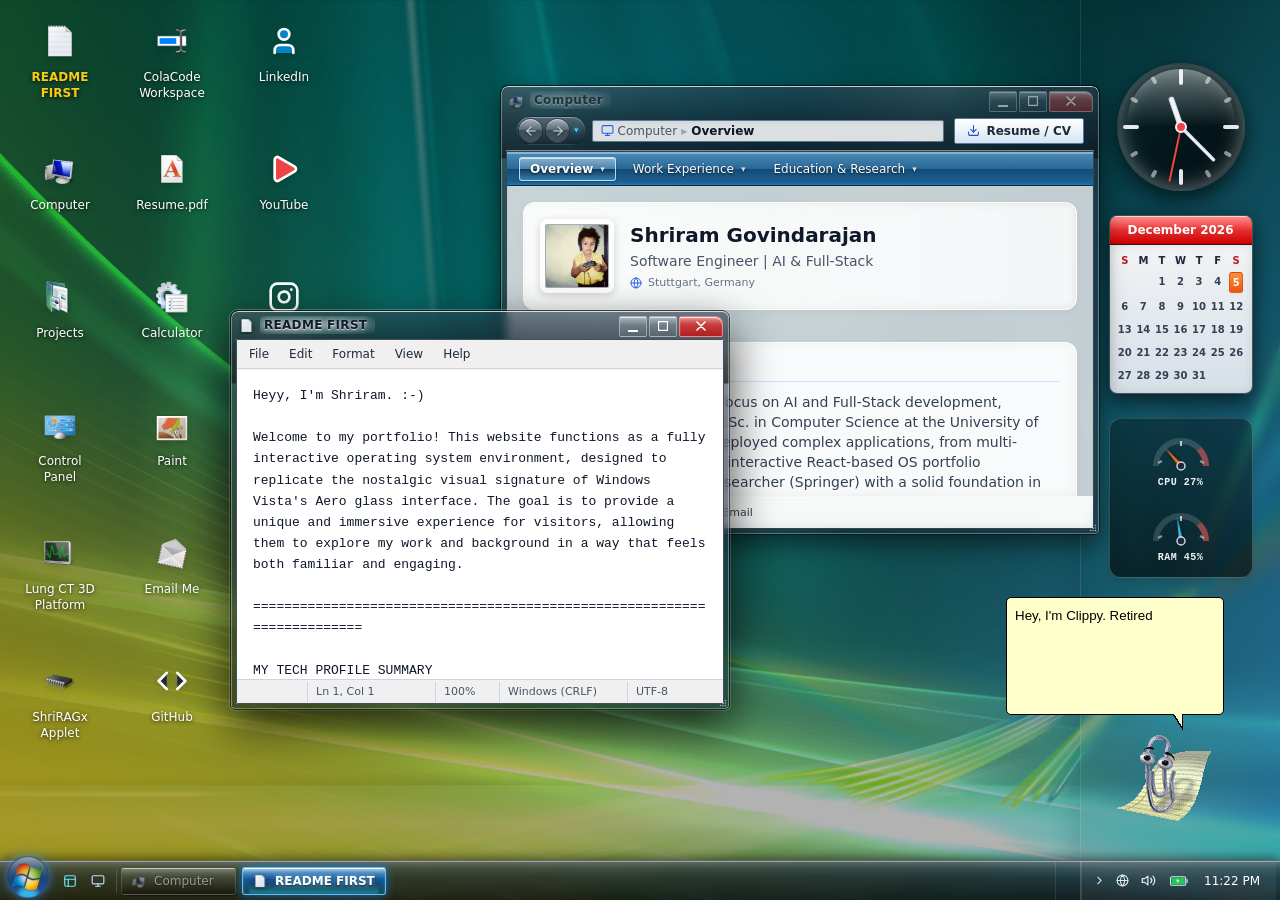
==== commit cfa9f2f2: "Deploy from vista-os-portfolio: 07853848e3220b39e1931f19c1ba4cf6d4f689cf TechnoMeter/vista-os-portfo" ====
--- a/index.html
+++ b/index.html
@@ -43,8 +43,8 @@
       content="Interactive Windows Vista Aero desktop portfolio showcasing agentic AI systems, high-concurrency Go backends, and collaborative platforms."
     />
     <meta name="twitter:image" content="https://shriram.is-a.dev/profile.jpeg" />
-    <script type="module" crossorigin src="/assets/index-dW3tx0X3.js"></script>
-    <link rel="stylesheet" crossorigin href="/assets/index-DutEqv7E.css">
+    <script type="module" crossorigin src="/assets/index-CsjexrI7.js"></script>
+    <link rel="stylesheet" crossorigin href="/assets/index-DCWwoPfg.css">
   </head>
   <body class="overflow-hidden select-none">
     <div id="root"></div>
--- a/assets/index-DCWwoPfg.css
+++ b/assets/index-DCWwoPfg.css
@@ -0,0 +1 @@
+@import "https://fonts.googleapis.com/css2?family=Segoe+UI:wght@300;400;600&display=swap";*,:before,:after,::backdrop{--tw-border-spacing-x:0;--tw-border-spacing-y:0;--tw-translate-x:0;--tw-translate-y:0;--tw-rotate:0;--tw-skew-x:0;--tw-skew-y:0;--tw-scale-x:1;--tw-scale-y:1;--tw-pan-x: ;--tw-pan-y: ;--tw-pinch-zoom: ;--tw-scroll-snap-strictness:proximity;--tw-gradient-from-position: ;--tw-gradient-via-position: ;--tw-gradient-to-position: ;--tw-ordinal: ;--tw-slashed-zero: ;--tw-numeric-figure: ;--tw-numeric-spacing: ;--tw-numeric-fraction: ;--tw-ring-inset: ;--tw-ring-offset-width:0px;--tw-ring-offset-color:#fff;--tw-ring-color:#3b82f680;--tw-ring-offset-shadow:0 0 #0000;--tw-ring-shadow:0 0 #0000;--tw-shadow:0 0 #0000;--tw-shadow-colored:0 0 #0000;--tw-blur: ;--tw-brightness: ;--tw-contrast: ;--tw-grayscale: ;--tw-hue-rotate: ;--tw-invert: ;--tw-saturate: ;--tw-sepia: ;--tw-drop-shadow: ;--tw-backdrop-blur: ;--tw-backdrop-brightness: ;--tw-backdrop-contrast: ;--tw-backdrop-grayscale: ;--tw-backdrop-hue-rotate: ;--tw-backdrop-invert: ;--tw-backdrop-opacity: ;--tw-backdrop-saturate: ;--tw-backdrop-sepia: ;--tw-contain-size: ;--tw-contain-layout: ;--tw-contain-paint: ;--tw-contain-style: }*,:before,:after{box-sizing:border-box;border:0 solid #e5e7eb}:before,:after{--tw-content:""}html,:host{-webkit-text-size-adjust:100%;tab-size:4;font-feature-settings:normal;font-variation-settings:normal;-webkit-tap-highlight-color:transparent;font-family:ui-sans-serif,system-ui,sans-serif,Apple Color Emoji,Segoe UI Emoji,Segoe UI Symbol,Noto Color Emoji;line-height:1.5}body{line-height:inherit;margin:0}hr{height:0;color:inherit;border-top-width:1px}abbr:where([title]){-webkit-text-decoration:underline dotted;text-decoration:underline dotted}h1,h2,h3,h4,h5,h6{font-size:inherit;font-weight:inherit}a{color:inherit;-webkit-text-decoration:inherit;text-decoration:inherit}b,strong{font-weight:bolder}code,kbd,samp,pre{font-feature-settings:normal;font-variation-settings:normal;font-family:ui-monospace,SFMono-Regular,Menlo,Monaco,Consolas,Liberation Mono,Courier New,monospace;font-size:1em}small{font-size:80%}sub,sup{vertical-align:baseline;font-size:75%;line-height:0;position:relative}sub{bottom:-.25em}sup{top:-.5em}table{text-indent:0;border-color:inherit;border-collapse:collapse}button,input,optgroup,select,textarea{font-feature-settings:inherit;font-variation-settings:inherit;font-family:inherit;font-size:100%;font-weight:inherit;line-height:inherit;letter-spacing:inherit;color:inherit;margin:0;padding:0}button,select{text-transform:none}button,input:where([type=button]),input:where([type=reset]),input:where([type=submit]){-webkit-appearance:button;background-color:#0000;background-image:none}:-moz-focusring{outline:auto}:-moz-ui-invalid{box-shadow:none}progress{vertical-align:baseline}::-webkit-inner-spin-button{height:auto}::-webkit-outer-spin-button{height:auto}[type=search]{-webkit-appearance:textfield;outline-offset:-2px}::-webkit-search-decoration{-webkit-appearance:none}::-webkit-file-upload-button{-webkit-appearance:button;font:inherit}summary{display:list-item}blockquote,dl,dd,h1,h2,h3,h4,h5,h6,hr,figure,p,pre{margin:0}fieldset{margin:0;padding:0}legend{padding:0}ol,ul,menu{margin:0;padding:0;list-style:none}dialog{padding:0}textarea{resize:vertical}input::-moz-placeholder{opacity:1;color:#9ca3af}textarea::-moz-placeholder{opacity:1;color:#9ca3af}input::placeholder,textarea::placeholder{opacity:1;color:#9ca3af}button,[role=button]{cursor:pointer}:disabled{cursor:default}img,svg,video,canvas,audio,iframe,embed,object{vertical-align:middle;display:block}img,video{max-width:100%;height:auto}[hidden]:where(:not([hidden=until-found])){display:none}.container{width:100%}@media (width>=640px){.container{max-width:640px}}@media (width>=768px){.container{max-width:768px}}@media (width>=1024px){.container{max-width:1024px}}@media (width>=1280px){.container{max-width:1280px}}@media (width>=1536px){.container{max-width:1536px}}.sr-only{clip:rect(0, 0, 0, 0);white-space:nowrap;border-width:0;width:1px;height:1px;margin:-1px;padding:0;position:absolute;overflow:hidden}.pointer-events-none{pointer-events:none}.pointer-events-auto{pointer-events:auto}.visible{visibility:visible}.invisible{visibility:hidden}.static{position:static}.fixed{position:fixed}.absolute{position:absolute}.relative{position:relative}.-inset-4{inset:-1rem}.inset-0{inset:0}.inset-x-0{left:0;right:0}.inset-x-1\.5{left:.375rem;right:.375rem}.inset-x-2{left:.5rem;right:.5rem}.-top-7{top:-1.75rem}.bottom-0{bottom:0}.bottom-1\/2{bottom:50%}.bottom-10{bottom:2.5rem}.bottom-11{bottom:2.75rem}.bottom-12{bottom:3rem}.bottom-3{bottom:.75rem}.bottom-6{bottom:1.5rem}.left-0{left:0}.left-1\/2{left:50%}.left-2{left:.5rem}.left-3{left:.75rem}.right-0{right:0}.right-1{right:.25rem}.right-3{right:.75rem}.right-6{right:1.5rem}.top-0{top:0}.top-1{top:.25rem}.top-3{top:.75rem}.top-4{top:1rem}.top-5{top:1.25rem}.top-full{top:100%}.z-0{z-index:0}.z-10{z-index:10}.z-20{z-index:20}.z-30{z-index:30}.z-40{z-index:40}.z-50{z-index:50}.z-\[100\]{z-index:100}.z-\[101\]{z-index:101}.z-\[110\]{z-index:110}.z-\[180\]{z-index:180}.z-\[200\]{z-index:200}.z-\[210\]{z-index:210}.z-\[60\]{z-index:60}.z-\[70\]{z-index:70}.z-\[80\]{z-index:80}.z-\[85\]{z-index:85}.z-\[90\]{z-index:90}.z-\[95\]{z-index:95}.col-span-2{grid-column:span 2/span 2}.m-1{margin:.25rem}.m-\[1px\]{margin:1px}.mx-0\.5{margin-left:.125rem;margin-right:.125rem}.mx-1{margin-left:.25rem;margin-right:.25rem}.mx-\[5px\]{margin-left:5px;margin-right:5px}.mx-auto{margin-left:auto;margin-right:auto}.my-0\.5{margin-top:.125rem;margin-bottom:.125rem}.my-1{margin-top:.25rem;margin-bottom:.25rem}.my-1\.5{margin-top:.375rem;margin-bottom:.375rem}.-mb-px{margin-bottom:-1px}.-mt-2{margin-top:-.5rem}.mb-0\.5{margin-bottom:.125rem}.mb-1{margin-bottom:.25rem}.mb-1\.5{margin-bottom:.375rem}.mb-2{margin-bottom:.5rem}.mb-2\.5{margin-bottom:.625rem}.mb-3{margin-bottom:.75rem}.mb-6{margin-bottom:1.5rem}.mb-\[5px\]{margin-bottom:5px}.ml-0\.5{margin-left:.125rem}.ml-1{margin-left:.25rem}.ml-2{margin-left:.5rem}.ml-auto{margin-left:auto}.mr-1{margin-right:.25rem}.mt-0{margin-top:0}.mt-0\.5{margin-top:.125rem}.mt-1{margin-top:.25rem}.mt-1\.5{margin-top:.375rem}.mt-2{margin-top:.5rem}.mt-2\.5{margin-top:.625rem}.mt-3{margin-top:.75rem}.mt-4{margin-top:1rem}.mt-5{margin-top:1.25rem}.mt-auto{margin-top:auto}.line-clamp-1{-webkit-line-clamp:1;-webkit-box-orient:vertical;display:-webkit-box;overflow:hidden}.line-clamp-2{-webkit-line-clamp:2;-webkit-box-orient:vertical;display:-webkit-box;overflow:hidden}.line-clamp-3{-webkit-line-clamp:3;-webkit-box-orient:vertical;display:-webkit-box;overflow:hidden}.block{display:block}.inline-block{display:inline-block}.inline{display:inline}.flex{display:flex}.inline-flex{display:inline-flex}.table{display:table}.grid{display:grid}.contents{display:contents}.hidden{display:none}.aspect-video{aspect-ratio:16/9}.h-0\.5{height:.125rem}.h-1\.5{height:.375rem}.h-1\/2{height:50%}.h-10{height:2.5rem}.h-11{height:2.75rem}.h-12{height:3rem}.h-14{height:3.5rem}.h-16{height:4rem}.h-2{height:.5rem}.h-2\.5{height:.625rem}.h-20{height:5rem}.h-24{height:6rem}.h-3{height:.75rem}.h-3\.5{height:.875rem}.h-32{height:8rem}.h-4{height:1rem}.h-5{height:1.25rem}.h-6{height:1.5rem}.h-7{height:1.75rem}.h-8{height:2rem}.h-9{height:2.25rem}.h-\[100dvh\]{height:100dvh}.h-\[125px\]{height:125px}.h-\[135px\]{height:135px}.h-\[18px\]{height:18px}.h-\[21px\]{height:21px}.h-\[24px\]{height:24px}.h-\[35\%\]{height:35%}.h-\[40\%\]{height:40%}.h-\[40px\]{height:40px}.h-\[45\%\]{height:45%}.h-\[50\%\]{height:50%}.h-\[520px\]{height:520px}.h-\[60px\]{height:60px}.h-\[75vh\]{height:75vh}.h-\[85\%\]{height:85%}.h-full{height:100%}.h-px{height:1px}.max-h-\[460px\]{max-height:460px}.max-h-\[480px\]{max-height:480px}.min-h-0{min-height:0}.min-h-\[20px\]{min-height:20px}.w-0\.5{width:.125rem}.w-1{width:.25rem}.w-1\.5{width:.375rem}.w-11{width:2.75rem}.w-12{width:3rem}.w-14{width:3.5rem}.w-16{width:4rem}.w-2{width:.5rem}.w-2\.5{width:.625rem}.w-20{width:5rem}.w-24{width:6rem}.w-28{width:7rem}.w-3{width:.75rem}.w-32{width:8rem}.w-36{width:9rem}.w-4{width:1rem}.w-40{width:10rem}.w-44{width:11rem}.w-48{width:12rem}.w-5{width:1.25rem}.w-52{width:13rem}.w-6{width:1.5rem}.w-7{width:1.75rem}.w-8{width:2rem}.w-9{width:2.25rem}.w-\[200px\]{width:200px}.w-\[40\%\]{width:40%}.w-\[60\%\]{width:60%}.w-\[70px\]{width:70px}.w-\[85\%\]{width:85%}.w-full{width:100%}.w-px{width:1px}.w-screen{width:100vw}.min-w-0{min-width:0}.min-w-\[180px\]{min-width:180px}.min-w-\[190px\]{min-width:190px}.min-w-\[200px\]{min-width:200px}.min-w-\[220px\]{min-width:220px}.min-w-\[240px\]{min-width:240px}.min-w-\[36px\]{min-width:36px}.min-w-\[640px\]{min-width:640px}.min-w-\[70px\]{min-width:70px}.max-w-2xl{max-width:42rem}.max-w-4xl{max-width:56rem}.max-w-\[130px\]{max-width:130px}.max-w-\[140px\]{max-width:140px}.max-w-\[150px\]{max-width:150px}.max-w-\[160px\]{max-width:160px}.max-w-\[170px\]{max-width:170px}.max-w-\[500px\]{max-width:500px}.max-w-\[90\%\]{max-width:90%}.max-w-sm{max-width:24rem}.max-w-xs{max-width:20rem}.flex-1{flex:1}.shrink{flex-shrink:1}.shrink-0{flex-shrink:0}.grow{flex-grow:1}.origin-bottom{transform-origin:bottom}.origin-bottom-left{transform-origin:0 100%}.origin-top-left{transform-origin:0 0}.-translate-x-1\/2{--tw-translate-x:-50%;transform:translate(var(--tw-translate-x), var(--tw-translate-y)) rotate(var(--tw-rotate)) skewX(var(--tw-skew-x)) skewY(var(--tw-skew-y)) scaleX(var(--tw-scale-x)) scaleY(var(--tw-scale-y))}.translate-y-0{--tw-translate-y:0px;transform:translate(var(--tw-translate-x), var(--tw-translate-y)) rotate(var(--tw-rotate)) skewX(var(--tw-skew-x)) skewY(var(--tw-skew-y)) scaleX(var(--tw-scale-x)) scaleY(var(--tw-scale-y))}.translate-y-12{--tw-translate-y:3rem;transform:translate(var(--tw-translate-x), var(--tw-translate-y)) rotate(var(--tw-rotate)) skewX(var(--tw-skew-x)) skewY(var(--tw-skew-y)) scaleX(var(--tw-scale-x)) scaleY(var(--tw-scale-y))}.translate-y-6{--tw-translate-y:1.5rem;transform:translate(var(--tw-translate-x), var(--tw-translate-y)) rotate(var(--tw-rotate)) skewX(var(--tw-skew-x)) skewY(var(--tw-skew-y)) scaleX(var(--tw-scale-x)) scaleY(var(--tw-scale-y))}.translate-y-\[100vh\]{--tw-translate-y:100vh;transform:translate(var(--tw-translate-x), var(--tw-translate-y)) rotate(var(--tw-rotate)) skewX(var(--tw-skew-x)) skewY(var(--tw-skew-y)) scaleX(var(--tw-scale-x)) scaleY(var(--tw-scale-y))}.scale-100{--tw-scale-x:1;--tw-scale-y:1;transform:translate(var(--tw-translate-x), var(--tw-translate-y)) rotate(var(--tw-rotate)) skewX(var(--tw-skew-x)) skewY(var(--tw-skew-y)) scaleX(var(--tw-scale-x)) scaleY(var(--tw-scale-y))}.scale-105{--tw-scale-x:1.05;--tw-scale-y:1.05;transform:translate(var(--tw-translate-x), var(--tw-translate-y)) rotate(var(--tw-rotate)) skewX(var(--tw-skew-x)) skewY(var(--tw-skew-y)) scaleX(var(--tw-scale-x)) scaleY(var(--tw-scale-y))}.scale-110{--tw-scale-x:1.1;--tw-scale-y:1.1;transform:translate(var(--tw-translate-x), var(--tw-translate-y)) rotate(var(--tw-rotate)) skewX(var(--tw-skew-x)) skewY(var(--tw-skew-y)) scaleX(var(--tw-scale-x)) scaleY(var(--tw-scale-y))}.scale-50{--tw-scale-x:.5;--tw-scale-y:.5;transform:translate(var(--tw-translate-x), var(--tw-translate-y)) rotate(var(--tw-rotate)) skewX(var(--tw-skew-x)) skewY(var(--tw-skew-y)) scaleX(var(--tw-scale-x)) scaleY(var(--tw-scale-y))}.scale-75{--tw-scale-x:.75;--tw-scale-y:.75;transform:translate(var(--tw-translate-x), var(--tw-translate-y)) rotate(var(--tw-rotate)) skewX(var(--tw-skew-x)) skewY(var(--tw-skew-y)) scaleX(var(--tw-scale-x)) scaleY(var(--tw-scale-y))}.scale-95{--tw-scale-x:.95;--tw-scale-y:.95;transform:translate(var(--tw-translate-x), var(--tw-translate-y)) rotate(var(--tw-rotate)) skewX(var(--tw-skew-x)) skewY(var(--tw-skew-y)) scaleX(var(--tw-scale-x)) scaleY(var(--tw-scale-y))}.scale-\[1\.02\]{--tw-scale-x:1.02;--tw-scale-y:1.02;transform:translate(var(--tw-translate-x), var(--tw-translate-y)) rotate(var(--tw-rotate)) skewX(var(--tw-skew-x)) skewY(var(--tw-skew-y)) scaleX(var(--tw-scale-x)) scaleY(var(--tw-scale-y))}.transform{transform:translate(var(--tw-translate-x), var(--tw-translate-y)) rotate(var(--tw-rotate)) skewX(var(--tw-skew-x)) skewY(var(--tw-skew-y)) scaleX(var(--tw-scale-x)) scaleY(var(--tw-scale-y))}.transform-none{transform:none}@keyframes pulse{50%{opacity:.5}}.animate-pulse{animation:2s cubic-bezier(.4,0,.6,1) infinite pulse}.cursor-cell{cursor:cell}.cursor-crosshair{cursor:crosshair}.cursor-default{cursor:default}.cursor-ew-resize{cursor:ew-resize}.cursor-grab{cursor:grab}.cursor-nesw-resize{cursor:nesw-resize}.cursor-not-allowed{cursor:not-allowed}.cursor-ns-resize{cursor:ns-resize}.cursor-nwse-resize{cursor:nwse-resize}.cursor-pointer{cursor:pointer}.cursor-text{cursor:text}.touch-none{touch-action:none}.select-none{-webkit-user-select:none;user-select:none}.select-text{-webkit-user-select:text;user-select:text}.select-all{-webkit-user-select:all;user-select:all}.resize-none{resize:none}.resize{resize:both}.list-disc{list-style-type:disc}.grid-cols-1{grid-template-columns:repeat(1,minmax(0,1fr))}.grid-cols-2{grid-template-columns:repeat(2,minmax(0,1fr))}.grid-cols-3{grid-template-columns:repeat(3,minmax(0,1fr))}.grid-cols-4{grid-template-columns:repeat(4,minmax(0,1fr))}.grid-cols-7{grid-template-columns:repeat(7,minmax(0,1fr))}.grid-cols-\[auto_1fr\]{grid-template-columns:auto 1fr}.flex-col{flex-direction:column}.flex-wrap{flex-wrap:wrap}.flex-nowrap{flex-wrap:nowrap}.content-start{align-content:flex-start}.items-start{align-items:flex-start}.items-end{align-items:flex-end}.items-center{align-items:center}.justify-start{justify-content:flex-start}.justify-end{justify-content:flex-end}.justify-center{justify-content:center}.justify-between{justify-content:space-between}.gap-0\.5{gap:.125rem}.gap-1{gap:.25rem}.gap-1\.5{gap:.375rem}.gap-2{gap:.5rem}.gap-2\.5{gap:.625rem}.gap-3{gap:.75rem}.gap-3\.5{gap:.875rem}.gap-4{gap:1rem}.gap-6{gap:1.5rem}.gap-x-3{-moz-column-gap:.75rem;column-gap:.75rem}.gap-x-4{-moz-column-gap:1rem;column-gap:1rem}.gap-y-1{row-gap:.25rem}.space-y-0\.5>:not([hidden])~:not([hidden]){--tw-space-y-reverse:0;margin-top:calc(.125rem * calc(1 - var(--tw-space-y-reverse)));margin-bottom:calc(.125rem * var(--tw-space-y-reverse))}.space-y-1>:not([hidden])~:not([hidden]){--tw-space-y-reverse:0;margin-top:calc(.25rem * calc(1 - var(--tw-space-y-reverse)));margin-bottom:calc(.25rem * var(--tw-space-y-reverse))}.space-y-2>:not([hidden])~:not([hidden]){--tw-space-y-reverse:0;margin-top:calc(.5rem * calc(1 - var(--tw-space-y-reverse)));margin-bottom:calc(.5rem * var(--tw-space-y-reverse))}.space-y-3>:not([hidden])~:not([hidden]){--tw-space-y-reverse:0;margin-top:calc(.75rem * calc(1 - var(--tw-space-y-reverse)));margin-bottom:calc(.75rem * var(--tw-space-y-reverse))}.space-y-3\.5>:not([hidden])~:not([hidden]){--tw-space-y-reverse:0;margin-top:calc(.875rem * calc(1 - var(--tw-space-y-reverse)));margin-bottom:calc(.875rem * var(--tw-space-y-reverse))}.space-y-4>:not([hidden])~:not([hidden]){--tw-space-y-reverse:0;margin-top:calc(1rem * calc(1 - var(--tw-space-y-reverse)));margin-bottom:calc(1rem * var(--tw-space-y-reverse))}.divide-y>:not([hidden])~:not([hidden]){--tw-divide-y-reverse:0;border-top-width:calc(1px * calc(1 - var(--tw-divide-y-reverse)));border-bottom-width:calc(1px * var(--tw-divide-y-reverse))}.divide-slate-100>:not([hidden])~:not([hidden]){--tw-divide-opacity:1;border-color:rgb(241 245 249/var(--tw-divide-opacity,1))}.divide-white\/50>:not([hidden])~:not([hidden]){border-color:#ffffff80}.overflow-auto{overflow:auto}.overflow-hidden{overflow:hidden}.overflow-visible{overflow:visible}.overflow-x-auto{overflow-x:auto}.overflow-y-auto{overflow-y:auto}.scroll-smooth{scroll-behavior:smooth}.truncate{text-overflow:ellipsis;white-space:nowrap;overflow:hidden}.whitespace-nowrap{white-space:nowrap}.whitespace-pre-line{white-space:pre-line}.break-words{overflow-wrap:break-word}.rounded{border-radius:.25rem}.rounded-2xl{border-radius:1rem}.rounded-\[2px\]{border-radius:2px}.rounded-\[3px\]{border-radius:3px}.rounded-full{border-radius:9999px}.rounded-lg{border-radius:.5rem}.rounded-md{border-radius:.375rem}.rounded-sm{border-radius:.125rem}.rounded-xl{border-radius:.75rem}.rounded-b-\[2px\]{border-bottom-right-radius:2px;border-bottom-left-radius:2px}.rounded-b-\[4px\]{border-bottom-right-radius:4px;border-bottom-left-radius:4px}.rounded-b-\[5px\]{border-bottom-right-radius:5px;border-bottom-left-radius:5px}.rounded-b-lg{border-bottom-right-radius:.5rem;border-bottom-left-radius:.5rem}.rounded-b-md{border-bottom-right-radius:.375rem;border-bottom-left-radius:.375rem}.rounded-b-sm{border-bottom-right-radius:.125rem;border-bottom-left-radius:.125rem}.rounded-t{border-top-left-radius:.25rem;border-top-right-radius:.25rem}.rounded-t-2xl{border-top-left-radius:1rem;border-top-right-radius:1rem}.rounded-t-\[10px\]{border-top-left-radius:10px;border-top-right-radius:10px}.rounded-t-\[2px\]{border-top-left-radius:2px;border-top-right-radius:2px}.rounded-t-\[7px\]{border-top-left-radius:7px;border-top-right-radius:7px}.rounded-t-\[8px\]{border-top-left-radius:8px;border-top-right-radius:8px}.rounded-t-\[9px\]{border-top-left-radius:9px;border-top-right-radius:9px}.rounded-t-full{border-top-left-radius:9999px;border-top-right-radius:9999px}.rounded-t-lg{border-top-left-radius:.5rem;border-top-right-radius:.5rem}.rounded-t-sm{border-top-left-radius:.125rem;border-top-right-radius:.125rem}.rounded-t-xl{border-top-left-radius:.75rem;border-top-right-radius:.75rem}.rounded-tl-sm{border-top-left-radius:.125rem}.rounded-tl-xl{border-top-left-radius:.75rem}.rounded-tr-\[6px\]{border-top-right-radius:6px}.rounded-tr-\[7px\]{border-top-right-radius:7px}.rounded-tr-\[8px\]{border-top-right-radius:8px}.border{border-width:1px}.border-0{border-width:0}.border-2{border-width:2px}.border-b{border-bottom-width:1px}.border-b-2{border-bottom-width:2px}.border-l{border-left-width:1px}.border-r{border-right-width:1px}.border-t{border-top-width:1px}.border-none{border-style:none}.border-\[\#00a2ff\]\/90{border-color:#00a2ffe6}.border-\[\#577796\]{--tw-border-opacity:1;border-color:rgb(87 119 150/var(--tw-border-opacity,1))}.border-\[\#7ac4ff\]\/90{border-color:#7ac4ffe6}.border-\[\#7f9db9\]{--tw-border-opacity:1;border-color:rgb(127 157 185/var(--tw-border-opacity,1))}.border-\[\#8fa5bb\]\/60{border-color:#8fa5bb99}.border-\[\#96a9bd\]\/80{border-color:#96a9bdcc}.border-\[\#a0b4c7\]{--tw-border-opacity:1;border-color:rgb(160 180 199/var(--tw-border-opacity,1))}.border-\[\#a8b8c8\]\/70{border-color:#a8b8c8b3}.border-amber-200{--tw-border-opacity:1;border-color:rgb(253 230 138/var(--tw-border-opacity,1))}.border-black\/15{border-color:#00000026}.border-black\/20{border-color:#0003}.border-black\/30{border-color:#0000004d}.border-black\/35{border-color:#00000059}.border-black\/40{border-color:#0006}.border-black\/50{border-color:#00000080}.border-black\/60{border-color:#0009}.border-black\/70{border-color:#000000b3}.border-black\/80{border-color:#000c}.border-blue-200{--tw-border-opacity:1;border-color:rgb(191 219 254/var(--tw-border-opacity,1))}.border-blue-200\/50{border-color:#bfdbfe80}.border-blue-200\/70{border-color:#bfdbfeb3}.border-blue-200\/90{border-color:#bfdbfee6}.border-blue-300{--tw-border-opacity:1;border-color:rgb(147 197 253/var(--tw-border-opacity,1))}.border-blue-300\/80{border-color:#93c5fdcc}.border-blue-400{--tw-border-opacity:1;border-color:rgb(96 165 250/var(--tw-border-opacity,1))}.border-blue-500{--tw-border-opacity:1;border-color:rgb(59 130 246/var(--tw-border-opacity,1))}.border-blue-700{--tw-border-opacity:1;border-color:rgb(29 78 216/var(--tw-border-opacity,1))}.border-cyan-300{--tw-border-opacity:1;border-color:rgb(103 232 249/var(--tw-border-opacity,1))}.border-cyan-300\/60{border-color:#67e8f999}.border-cyan-300\/80{border-color:#67e8f9cc}.border-cyan-400\/60{border-color:#22d3ee99}.border-emerald-200\/60{border-color:#a7f3d099}.border-emerald-300\/80{border-color:#6ee7b7cc}.border-emerald-500\/40{border-color:#10b98166}.border-orange-500{--tw-border-opacity:1;border-color:rgb(249 115 22/var(--tw-border-opacity,1))}.border-orange-700\/50{border-color:#c2410c80}.border-red-300\/70{border-color:#fca5a5b3}.border-red-400\/80{border-color:#f87171cc}.border-slate-100{--tw-border-opacity:1;border-color:rgb(241 245 249/var(--tw-border-opacity,1))}.border-slate-200{--tw-border-opacity:1;border-color:rgb(226 232 240/var(--tw-border-opacity,1))}.border-slate-300{--tw-border-opacity:1;border-color:rgb(203 213 225/var(--tw-border-opacity,1))}.border-slate-300\/60{border-color:#cbd5e199}.border-slate-300\/70{border-color:#cbd5e1b3}.border-slate-300\/80{border-color:#cbd5e1cc}.border-slate-400{--tw-border-opacity:1;border-color:rgb(148 163 184/var(--tw-border-opacity,1))}.border-slate-400\/50{border-color:#94a3b880}.border-slate-400\/60{border-color:#94a3b899}.border-slate-400\/70{border-color:#94a3b8b3}.border-slate-400\/80{border-color:#94a3b8cc}.border-slate-600{--tw-border-opacity:1;border-color:rgb(71 85 105/var(--tw-border-opacity,1))}.border-slate-700\/35{border-color:#33415559}.border-transparent{border-color:#0000}.border-white{--tw-border-opacity:1;border-color:rgb(255 255 255/var(--tw-border-opacity,1))}.border-white\/10{border-color:#ffffff1a}.border-white\/15{border-color:#ffffff26}.border-white\/20{border-color:#fff3}.border-white\/25{border-color:#ffffff40}.border-white\/30{border-color:#ffffff4d}.border-white\/40{border-color:#fff6}.border-white\/45{border-color:#ffffff73}.border-white\/50{border-color:#ffffff80}.border-white\/60{border-color:#fff9}.border-white\/70{border-color:#ffffffb3}.border-white\/80{border-color:#fffc}.border-white\/90{border-color:#ffffffe6}.border-b-white{--tw-border-opacity:1;border-bottom-color:rgb(255 255 255/var(--tw-border-opacity,1))}.bg-\[\#00a2ff\]\/20{background-color:#00a2ff33}.bg-\[\#020508\]{--tw-bg-opacity:1;background-color:rgb(2 5 8/var(--tw-bg-opacity,1))}.bg-\[\#d1d5db\]{--tw-bg-opacity:1;background-color:rgb(209 213 219/var(--tw-bg-opacity,1))}.bg-\[\#d9e4f0\]\/80{background-color:#d9e4f0cc}.bg-\[\#dce6f2\]\/90{background-color:#dce6f2e6}.bg-\[\#e0e0e0\]{--tw-bg-opacity:1;background-color:rgb(224 224 224/var(--tw-bg-opacity,1))}.bg-\[\#ebf1f6\]\/80{background-color:#ebf1f6cc}.bg-\[\#ebf1f6\]\/90{background-color:#ebf1f6e6}.bg-\[\#f0f0f0\]{--tw-bg-opacity:1;background-color:rgb(240 240 240/var(--tw-bg-opacity,1))}.bg-\[\#f0f4f8\]{--tw-bg-opacity:1;background-color:rgb(240 244 248/var(--tw-bg-opacity,1))}.bg-\[\#f4f7f9\]{--tw-bg-opacity:1;background-color:rgb(244 247 249/var(--tw-bg-opacity,1))}.bg-\[\#f9f9f9\]{--tw-bg-opacity:1;background-color:rgb(249 249 249/var(--tw-bg-opacity,1))}.bg-amber-50{--tw-bg-opacity:1;background-color:rgb(255 251 235/var(--tw-bg-opacity,1))}.bg-black{--tw-bg-opacity:1;background-color:rgb(0 0 0/var(--tw-bg-opacity,1))}.bg-black\/35{background-color:#00000059}.bg-black\/40{background-color:#0006}.bg-black\/45{background-color:#00000073}.bg-black\/5{background-color:#0000000d}.bg-black\/60{background-color:#0009}.bg-black\/90{background-color:#000000e6}.bg-blue-100{--tw-bg-opacity:1;background-color:rgb(219 234 254/var(--tw-bg-opacity,1))}.bg-blue-100\/80{background-color:#dbeafecc}.bg-blue-100\/90{background-color:#dbeafee6}.bg-blue-400\/30{background-color:#60a5fa4d}.bg-blue-50{--tw-bg-opacity:1;background-color:rgb(239 246 255/var(--tw-bg-opacity,1))}.bg-blue-500{--tw-bg-opacity:1;background-color:rgb(59 130 246/var(--tw-bg-opacity,1))}.bg-blue-500\/10{background-color:#3b82f61a}.bg-blue-600{--tw-bg-opacity:1;background-color:rgb(37 99 235/var(--tw-bg-opacity,1))}.bg-blue-900\/20{background-color:#1e3a8a33}.bg-cyan-100\/80{background-color:#cffafecc}.bg-cyan-500\/20{background-color:#06b6d433}.bg-cyan-500\/40{background-color:#06b6d466}.bg-emerald-100\/90{background-color:#d1fae5e6}.bg-emerald-50{--tw-bg-opacity:1;background-color:rgb(236 253 245/var(--tw-bg-opacity,1))}.bg-red-400{--tw-bg-opacity:1;background-color:rgb(248 113 113/var(--tw-bg-opacity,1))}.bg-red-500{--tw-bg-opacity:1;background-color:rgb(239 68 68/var(--tw-bg-opacity,1))}.bg-red-500\/80{background-color:#ef4444cc}.bg-slate-100{--tw-bg-opacity:1;background-color:rgb(241 245 249/var(--tw-bg-opacity,1))}.bg-slate-100\/70{background-color:#f1f5f9b3}.bg-slate-200{--tw-bg-opacity:1;background-color:rgb(226 232 240/var(--tw-bg-opacity,1))}.bg-slate-300{--tw-bg-opacity:1;background-color:rgb(203 213 225/var(--tw-bg-opacity,1))}.bg-slate-300\/60{background-color:#cbd5e199}.bg-slate-300\/70{background-color:#cbd5e1b3}.bg-slate-400\/60{background-color:#94a3b899}.bg-slate-50{--tw-bg-opacity:1;background-color:rgb(248 250 252/var(--tw-bg-opacity,1))}.bg-slate-600\/70{background-color:#475569b3}.bg-slate-600\/80{background-color:#475569cc}.bg-slate-700{--tw-bg-opacity:1;background-color:rgb(51 65 85/var(--tw-bg-opacity,1))}.bg-slate-900{--tw-bg-opacity:1;background-color:rgb(15 23 42/var(--tw-bg-opacity,1))}.bg-slate-900\/90{background-color:#0f172ae6}.bg-slate-950\/30{background-color:#0206174d}.bg-transparent{background-color:#0000}.bg-white{--tw-bg-opacity:1;background-color:rgb(255 255 255/var(--tw-bg-opacity,1))}.bg-white\/10{background-color:#ffffff1a}.bg-white\/15{background-color:#ffffff26}.bg-white\/20{background-color:#fff3}.bg-white\/25{background-color:#ffffff40}.bg-white\/40{background-color:#fff6}.bg-white\/45{background-color:#ffffff73}.bg-white\/5{background-color:#ffffff0d}.bg-white\/50{background-color:#ffffff80}.bg-white\/60{background-color:#fff9}.bg-white\/70{background-color:#ffffffb3}.bg-white\/75{background-color:#ffffffbf}.bg-white\/80{background-color:#fffc}.bg-white\/85{background-color:#ffffffd9}.bg-white\/90{background-color:#ffffffe6}.bg-white\/95{background-color:#fffffff2}.bg-\[radial-gradient\(\#052e16_1px\,transparent_1px\)\]{background-image:radial-gradient(#052e16 1px,#0000 1px)}.bg-gradient-to-b{background-image:linear-gradient(to bottom, var(--tw-gradient-stops))}.bg-gradient-to-br{background-image:linear-gradient(to bottom right, var(--tw-gradient-stops))}.bg-gradient-to-r{background-image:linear-gradient(to right, var(--tw-gradient-stops))}.bg-gradient-to-t{background-image:linear-gradient(to top, var(--tw-gradient-stops))}.from-\[\#1b2836\]\/65{--tw-gradient-from:#1b2836a6 var(--tw-gradient-from-position);--tw-gradient-to:#1b283600 var(--tw-gradient-to-position);--tw-gradient-stops:var(--tw-gradient-from), var(--tw-gradient-to)}.from-\[\#1b2836\]\/70{--tw-gradient-from:#1b2836b3 var(--tw-gradient-from-position);--tw-gradient-to:#1b283600 var(--tw-gradient-to-position);--tw-gradient-stops:var(--tw-gradient-from), var(--tw-gradient-to)}.from-\[\#1b2836\]\/90{--tw-gradient-from:#1b2836e6 var(--tw-gradient-from-position);--tw-gradient-to:#1b283600 var(--tw-gradient-to-position);--tw-gradient-stops:var(--tw-gradient-from), var(--tw-gradient-to)}.from-\[\#1b2b3a\]{--tw-gradient-from:#1b2b3a var(--tw-gradient-from-position);--tw-gradient-to:#1b2b3a00 var(--tw-gradient-to-position);--tw-gradient-stops:var(--tw-gradient-from), var(--tw-gradient-to)}.from-\[\#2470c2\]\/95{--tw-gradient-from:#2470c2f2 var(--tw-gradient-from-position);--tw-gradient-to:#2470c200 var(--tw-gradient-to-position);--tw-gradient-stops:var(--tw-gradient-from), var(--tw-gradient-to)}.from-\[\#e3ebf4\]{--tw-gradient-from:#e3ebf4 var(--tw-gradient-from-position);--tw-gradient-to:#e3ebf400 var(--tw-gradient-to-position);--tw-gradient-stops:var(--tw-gradient-from), var(--tw-gradient-to)}.from-\[\#e85353\]\/85{--tw-gradient-from:#e85353d9 var(--tw-gradient-from-position);--tw-gradient-to:#e8535300 var(--tw-gradient-to-position);--tw-gradient-stops:var(--tw-gradient-from), var(--tw-gradient-to)}.from-\[\#e85353\]\/90{--tw-gradient-from:#e85353e6 var(--tw-gradient-from-position);--tw-gradient-to:#e8535300 var(--tw-gradient-to-position);--tw-gradient-stops:var(--tw-gradient-from), var(--tw-gradient-to)}.from-\[\#e8f1fa\]\/95{--tw-gradient-from:#e8f1faf2 var(--tw-gradient-from-position);--tw-gradient-to:#e8f1fa00 var(--tw-gradient-to-position);--tw-gradient-stops:var(--tw-gradient-from), var(--tw-gradient-to)}.from-\[\#f0f4f9\]\/95{--tw-gradient-from:#f0f4f9f2 var(--tw-gradient-from-position);--tw-gradient-to:#f0f4f900 var(--tw-gradient-to-position);--tw-gradient-stops:var(--tw-gradient-from), var(--tw-gradient-to)}.from-\[\#ff5e5e\]{--tw-gradient-from:#ff5e5e var(--tw-gradient-from-position);--tw-gradient-to:#ff5e5e00 var(--tw-gradient-to-position);--tw-gradient-stops:var(--tw-gradient-from), var(--tw-gradient-to)}.from-black\/30{--tw-gradient-from:#0000004d var(--tw-gradient-from-position);--tw-gradient-to:#0000 var(--tw-gradient-to-position);--tw-gradient-stops:var(--tw-gradient-from), var(--tw-gradient-to)}.from-black\/40{--tw-gradient-from:#0006 var(--tw-gradient-from-position);--tw-gradient-to:#0000 var(--tw-gradient-to-position);--tw-gradient-stops:var(--tw-gradient-from), var(--tw-gradient-to)}.from-blue-100\/90{--tw-gradient-from:#dbeafee6 var(--tw-gradient-from-position);--tw-gradient-to:#dbeafe00 var(--tw-gradient-to-position);--tw-gradient-stops:var(--tw-gradient-from), var(--tw-gradient-to)}.from-blue-400{--tw-gradient-from:#60a5fa var(--tw-gradient-from-position);--tw-gradient-to:#60a5fa00 var(--tw-gradient-to-position);--tw-gradient-stops:var(--tw-gradient-from), var(--tw-gradient-to)}.from-blue-500{--tw-gradient-from:#3b82f6 var(--tw-gradient-from-position);--tw-gradient-to:#3b82f600 var(--tw-gradient-to-position);--tw-gradient-stops:var(--tw-gradient-from), var(--tw-gradient-to)}.from-cyan-300\/35{--tw-gradient-from:#67e8f959 var(--tw-gradient-from-position);--tw-gradient-to:#67e8f900 var(--tw-gradient-to-position);--tw-gradient-stops:var(--tw-gradient-from), var(--tw-gradient-to)}.from-cyan-400\/50{--tw-gradient-from:#22d3ee80 var(--tw-gradient-from-position);--tw-gradient-to:#22d3ee00 var(--tw-gradient-to-position);--tw-gradient-stops:var(--tw-gradient-from), var(--tw-gradient-to)}.from-emerald-400{--tw-gradient-from:#34d399 var(--tw-gradient-from-position);--tw-gradient-to:#34d39900 var(--tw-gradient-to-position);--tw-gradient-stops:var(--tw-gradient-from), var(--tw-gradient-to)}.from-emerald-500{--tw-gradient-from:#10b981 var(--tw-gradient-from-position);--tw-gradient-to:#10b98100 var(--tw-gradient-to-position);--tw-gradient-stops:var(--tw-gradient-from), var(--tw-gradient-to)}.from-orange-400{--tw-gradient-from:#fb923c var(--tw-gradient-from-position);--tw-gradient-to:#fb923c00 var(--tw-gradient-to-position);--tw-gradient-stops:var(--tw-gradient-from), var(--tw-gradient-to)}.from-red-400{--tw-gradient-from:#f87171 var(--tw-gradient-from-position);--tw-gradient-to:#f8717100 var(--tw-gradient-to-position);--tw-gradient-stops:var(--tw-gradient-from), var(--tw-gradient-to)}.from-red-500\/40{--tw-gradient-from:#ef444466 var(--tw-gradient-from-position);--tw-gradient-to:#ef444400 var(--tw-gradient-to-position);--tw-gradient-stops:var(--tw-gradient-from), var(--tw-gradient-to)}.from-slate-100{--tw-gradient-from:#f1f5f9 var(--tw-gradient-from-position);--tw-gradient-to:#f1f5f900 var(--tw-gradient-to-position);--tw-gradient-stops:var(--tw-gradient-from), var(--tw-gradient-to)}.from-slate-100\/90{--tw-gradient-from:#f1f5f9e6 var(--tw-gradient-from-position);--tw-gradient-to:#f1f5f900 var(--tw-gradient-to-position);--tw-gradient-stops:var(--tw-gradient-from), var(--tw-gradient-to)}.from-slate-50\/95{--tw-gradient-from:#f8fafcf2 var(--tw-gradient-from-position);--tw-gradient-to:#f8fafc00 var(--tw-gradient-to-position);--tw-gradient-stops:var(--tw-gradient-from), var(--tw-gradient-to)}.from-transparent{--tw-gradient-from:transparent var(--tw-gradient-from-position);--tw-gradient-to:#0000 var(--tw-gradient-to-position);--tw-gradient-stops:var(--tw-gradient-from), var(--tw-gradient-to)}.from-white{--tw-gradient-from:#fff var(--tw-gradient-from-position);--tw-gradient-to:#fff0 var(--tw-gradient-to-position);--tw-gradient-stops:var(--tw-gradient-from), var(--tw-gradient-to)}.from-white\/10{--tw-gradient-from:#ffffff1a var(--tw-gradient-from-position);--tw-gradient-to:#fff0 var(--tw-gradient-to-position);--tw-gradient-stops:var(--tw-gradient-from), var(--tw-gradient-to)}.from-white\/20{--tw-gradient-from:#fff3 var(--tw-gradient-from-position);--tw-gradient-to:#fff0 var(--tw-gradient-to-position);--tw-gradient-stops:var(--tw-gradient-from), var(--tw-gradient-to)}.from-white\/25{--tw-gradient-from:#ffffff40 var(--tw-gradient-from-position);--tw-gradient-to:#fff0 var(--tw-gradient-to-position);--tw-gradient-stops:var(--tw-gradient-from), var(--tw-gradient-to)}.from-white\/30{--tw-gradient-from:#ffffff4d var(--tw-gradient-from-position);--tw-gradient-to:#fff0 var(--tw-gradient-to-position);--tw-gradient-stops:var(--tw-gradient-from), var(--tw-gradient-to)}.from-white\/35{--tw-gradient-from:#ffffff59 var(--tw-gradient-from-position);--tw-gradient-to:#fff0 var(--tw-gradient-to-position);--tw-gradient-stops:var(--tw-gradient-from), var(--tw-gradient-to)}.from-white\/40{--tw-gradient-from:#fff6 var(--tw-gradient-from-position);--tw-gradient-to:#fff0 var(--tw-gradient-to-position);--tw-gradient-stops:var(--tw-gradient-from), var(--tw-gradient-to)}.from-white\/45{--tw-gradient-from:#ffffff73 var(--tw-gradient-from-position);--tw-gradient-to:#fff0 var(--tw-gradient-to-position);--tw-gradient-stops:var(--tw-gradient-from), var(--tw-gradient-to)}.from-white\/55{--tw-gradient-from:#ffffff8c var(--tw-gradient-from-position);--tw-gradient-to:#fff0 var(--tw-gradient-to-position);--tw-gradient-stops:var(--tw-gradient-from), var(--tw-gradient-to)}.from-white\/60{--tw-gradient-from:#fff9 var(--tw-gradient-from-position);--tw-gradient-to:#fff0 var(--tw-gradient-to-position);--tw-gradient-stops:var(--tw-gradient-from), var(--tw-gradient-to)}.from-white\/65{--tw-gradient-from:#ffffffa6 var(--tw-gradient-from-position);--tw-gradient-to:#fff0 var(--tw-gradient-to-position);--tw-gradient-stops:var(--tw-gradient-from), var(--tw-gradient-to)}.from-white\/70{--tw-gradient-from:#ffffffb3 var(--tw-gradient-from-position);--tw-gradient-to:#fff0 var(--tw-gradient-to-position);--tw-gradient-stops:var(--tw-gradient-from), var(--tw-gradient-to)}.from-white\/90{--tw-gradient-from:#ffffffe6 var(--tw-gradient-from-position);--tw-gradient-to:#fff0 var(--tw-gradient-to-position);--tw-gradient-stops:var(--tw-gradient-from), var(--tw-gradient-to)}.from-white\/95{--tw-gradient-from:#fffffff2 var(--tw-gradient-from-position);--tw-gradient-to:#fff0 var(--tw-gradient-to-position);--tw-gradient-stops:var(--tw-gradient-from), var(--tw-gradient-to)}.via-\[\#0e1722\]\/70{--tw-gradient-to:#0e172200 var(--tw-gradient-to-position);--tw-gradient-stops:var(--tw-gradient-from), #0e1722b3 var(--tw-gradient-via-position), var(--tw-gradient-to)}.via-\[\#0e1722\]\/75{--tw-gradient-to:#0e172200 var(--tw-gradient-to-position);--tw-gradient-stops:var(--tw-gradient-from), #0e1722bf var(--tw-gradient-via-position), var(--tw-gradient-to)}.via-\[\#0e1722\]\/95{--tw-gradient-to:#0e172200 var(--tw-gradient-to-position);--tw-gradient-stops:var(--tw-gradient-from), #0e1722f2 var(--tw-gradient-via-position), var(--tw-gradient-to)}.via-\[\#144f93\]\/95{--tw-gradient-to:#144f9300 var(--tw-gradient-to-position);--tw-gradient-stops:var(--tw-gradient-from), #144f93f2 var(--tw-gradient-via-position), var(--tw-gradient-to)}.via-\[\#d13232\]\/90{--tw-gradient-to:#d1323200 var(--tw-gradient-to-position);--tw-gradient-stops:var(--tw-gradient-from), #d13232e6 var(--tw-gradient-via-position), var(--tw-gradient-to)}.via-\[\#d13232\]\/95{--tw-gradient-to:#d1323200 var(--tw-gradient-to-position);--tw-gradient-stops:var(--tw-gradient-from), #d13232f2 var(--tw-gradient-via-position), var(--tw-gradient-to)}.via-\[\#ebf3fa\]{--tw-gradient-to:#ebf3fa00 var(--tw-gradient-to-position);--tw-gradient-stops:var(--tw-gradient-from), #ebf3fa var(--tw-gradient-via-position), var(--tw-gradient-to)}.via-blue-500{--tw-gradient-to:#3b82f600 var(--tw-gradient-to-position);--tw-gradient-stops:var(--tw-gradient-from), #3b82f6 var(--tw-gradient-via-position), var(--tw-gradient-to)}.via-cyan-400\/20{--tw-gradient-to:#22d3ee00 var(--tw-gradient-to-position);--tw-gradient-stops:var(--tw-gradient-from), #22d3ee33 var(--tw-gradient-via-position), var(--tw-gradient-to)}.via-emerald-500{--tw-gradient-to:#10b98100 var(--tw-gradient-to-position);--tw-gradient-stops:var(--tw-gradient-from), #10b981 var(--tw-gradient-via-position), var(--tw-gradient-to)}.via-red-500{--tw-gradient-to:#ef444400 var(--tw-gradient-to-position);--tw-gradient-stops:var(--tw-gradient-from), #ef4444 var(--tw-gradient-via-position), var(--tw-gradient-to)}.via-red-600\/50{--tw-gradient-to:#dc262600 var(--tw-gradient-to-position);--tw-gradient-stops:var(--tw-gradient-from), #dc262680 var(--tw-gradient-via-position), var(--tw-gradient-to)}.via-slate-200{--tw-gradient-to:#e2e8f000 var(--tw-gradient-to-position);--tw-gradient-stops:var(--tw-gradient-from), #e2e8f0 var(--tw-gradient-via-position), var(--tw-gradient-to)}.via-slate-800\/35{--tw-gradient-to:#1e293b00 var(--tw-gradient-to-position);--tw-gradient-stops:var(--tw-gradient-from), #1e293b59 var(--tw-gradient-via-position), var(--tw-gradient-to)}.via-teal-400{--tw-gradient-to:#2dd4bf00 var(--tw-gradient-to-position);--tw-gradient-stops:var(--tw-gradient-from), #2dd4bf var(--tw-gradient-via-position), var(--tw-gradient-to)}.via-transparent{--tw-gradient-to:#0000 var(--tw-gradient-to-position);--tw-gradient-stops:var(--tw-gradient-from), transparent var(--tw-gradient-via-position), var(--tw-gradient-to)}.via-white\/10{--tw-gradient-to:#fff0 var(--tw-gradient-to-position);--tw-gradient-stops:var(--tw-gradient-from), #ffffff1a var(--tw-gradient-via-position), var(--tw-gradient-to)}.via-white\/15{--tw-gradient-to:#fff0 var(--tw-gradient-to-position);--tw-gradient-stops:var(--tw-gradient-from), #ffffff26 var(--tw-gradient-via-position), var(--tw-gradient-to)}.via-white\/20{--tw-gradient-to:#fff0 var(--tw-gradient-to-position);--tw-gradient-stops:var(--tw-gradient-from), #fff3 var(--tw-gradient-via-position), var(--tw-gradient-to)}.via-white\/25{--tw-gradient-to:#fff0 var(--tw-gradient-to-position);--tw-gradient-stops:var(--tw-gradient-from), #ffffff40 var(--tw-gradient-via-position), var(--tw-gradient-to)}.via-white\/5{--tw-gradient-to:#fff0 var(--tw-gradient-to-position);--tw-gradient-stops:var(--tw-gradient-from), #ffffff0d var(--tw-gradient-via-position), var(--tw-gradient-to)}.via-white\/50{--tw-gradient-to:#fff0 var(--tw-gradient-to-position);--tw-gradient-stops:var(--tw-gradient-from), #ffffff80 var(--tw-gradient-via-position), var(--tw-gradient-to)}.via-white\/70{--tw-gradient-to:#fff0 var(--tw-gradient-to-position);--tw-gradient-stops:var(--tw-gradient-from), #ffffffb3 var(--tw-gradient-via-position), var(--tw-gradient-to)}.to-\[\#04080d\]\/75{--tw-gradient-to:#04080dbf var(--tw-gradient-to-position)}.to-\[\#04080d\]\/80{--tw-gradient-to:#04080dcc var(--tw-gradient-to-position)}.to-\[\#0a1118\]{--tw-gradient-to:#0a1118 var(--tw-gradient-to-position)}.to-\[\#0e1722\]\/50{--tw-gradient-to:#0e172280 var(--tw-gradient-to-position)}.to-\[\#b51c1c\]{--tw-gradient-to:#b51c1c var(--tw-gradient-to-position)}.to-\[\#b51c1c\]\/95{--tw-gradient-to:#b51c1cf2 var(--tw-gradient-to-position)}.to-\[\#cc0000\]{--tw-gradient-to:#c00 var(--tw-gradient-to-position)}.to-\[\#cde0f2\]\/95{--tw-gradient-to:#cde0f2f2 var(--tw-gradient-to-position)}.to-\[\#cedceb\]{--tw-gradient-to:#cedceb var(--tw-gradient-to-position)}.to-\[\#d6e5f3\]{--tw-gradient-to:#d6e5f3 var(--tw-gradient-to-position)}.to-black\/35{--tw-gradient-to:#00000059 var(--tw-gradient-to-position)}.to-black\/60{--tw-gradient-to:#0009 var(--tw-gradient-to-position)}.to-black\/80{--tw-gradient-to:#000c var(--tw-gradient-to-position)}.to-blue-200\/80{--tw-gradient-to:#bfdbfecc var(--tw-gradient-to-position)}.to-blue-600{--tw-gradient-to:#2563eb var(--tw-gradient-to-position)}.to-blue-700{--tw-gradient-to:#1d4ed8 var(--tw-gradient-to-position)}.to-cyan-300{--tw-gradient-to:#67e8f9 var(--tw-gradient-to-position)}.to-emerald-700{--tw-gradient-to:#047857 var(--tw-gradient-to-position)}.to-orange-600{--tw-gradient-to:#ea580c var(--tw-gradient-to-position)}.to-red-700{--tw-gradient-to:#b91c1c var(--tw-gradient-to-position)}.to-red-800\/60{--tw-gradient-to:#991b1b99 var(--tw-gradient-to-position)}.to-slate-200{--tw-gradient-to:#e2e8f0 var(--tw-gradient-to-position)}.to-slate-200\/90{--tw-gradient-to:#e2e8f0e6 var(--tw-gradient-to-position)}.to-slate-200\/95{--tw-gradient-to:#e2e8f0f2 var(--tw-gradient-to-position)}.to-slate-400{--tw-gradient-to:#94a3b8 var(--tw-gradient-to-position)}.to-slate-950\/45{--tw-gradient-to:#02061773 var(--tw-gradient-to-position)}.to-transparent{--tw-gradient-to:transparent var(--tw-gradient-to-position)}.to-white\/10{--tw-gradient-to:#ffffff1a var(--tw-gradient-to-position)}.to-white\/20{--tw-gradient-to:#fff3 var(--tw-gradient-to-position)}.to-white\/30{--tw-gradient-to:#ffffff4d var(--tw-gradient-to-position)}.to-white\/40{--tw-gradient-to:#fff6 var(--tw-gradient-to-position)}.to-white\/5{--tw-gradient-to:#ffffff0d var(--tw-gradient-to-position)}.bg-cover{background-size:cover}.bg-center{background-position:50%}.bg-no-repeat{background-repeat:no-repeat}.object-contain{-o-object-fit:contain;object-fit:contain}.object-cover{-o-object-fit:cover;object-fit:cover}.p-0{padding:0}.p-0\.5{padding:.125rem}.p-1{padding:.25rem}.p-1\.5{padding:.375rem}.p-2{padding:.5rem}.p-2\.5{padding:.625rem}.p-3{padding:.75rem}.p-3\.5{padding:.875rem}.p-4{padding:1rem}.p-6{padding:1.5rem}.p-8{padding:2rem}.px-1{padding-left:.25rem;padding-right:.25rem}.px-1\.5{padding-left:.375rem;padding-right:.375rem}.px-2{padding-left:.5rem;padding-right:.5rem}.px-2\.5{padding-left:.625rem;padding-right:.625rem}.px-3{padding-left:.75rem;padding-right:.75rem}.px-3\.5{padding-left:.875rem;padding-right:.875rem}.px-4{padding-left:1rem;padding-right:1rem}.py-0\.5{padding-top:.125rem;padding-bottom:.125rem}.py-1{padding-top:.25rem;padding-bottom:.25rem}.py-1\.5{padding-top:.375rem;padding-bottom:.375rem}.py-12{padding-top:3rem;padding-bottom:3rem}.py-2{padding-top:.5rem;padding-bottom:.5rem}.py-6{padding-top:1.5rem;padding-bottom:1.5rem}.py-8{padding-top:2rem;padding-bottom:2rem}.pb-0\.5{padding-bottom:.125rem}.pb-1{padding-bottom:.25rem}.pb-1\.5{padding-bottom:.375rem}.pb-12{padding-bottom:3rem}.pb-2{padding-bottom:.5rem}.pb-2\.5{padding-bottom:.625rem}.pl-1{padding-left:.25rem}.pl-2{padding-left:.5rem}.pl-2\.5{padding-left:.625rem}.pl-4{padding-left:1rem}.pr-1\.5{padding-right:.375rem}.pr-2{padding-right:.5rem}.pr-2\.5{padding-right:.625rem}.pt-0{padding-top:0}.pt-0\.5{padding-top:.125rem}.pt-1{padding-top:.25rem}.pt-2{padding-top:.5rem}.pt-3{padding-top:.75rem}.text-left{text-align:left}.text-center{text-align:center}.text-right{text-align:right}.font-mono{font-family:ui-monospace,SFMono-Regular,Menlo,Monaco,Consolas,Liberation Mono,Courier New,monospace}.font-sans{font-family:ui-sans-serif,system-ui,sans-serif,Apple Color Emoji,Segoe UI Emoji,Segoe UI Symbol,Noto Color Emoji}.text-3xl{font-size:1.875rem;line-height:2.25rem}.text-\[10px\]{font-size:10px}.text-\[11px\]{font-size:11px}.text-\[12px\]{font-size:12px}.text-\[9px\]{font-size:9px}.text-base{font-size:1rem;line-height:1.5rem}.text-lg{font-size:1.125rem;line-height:1.75rem}.text-sm{font-size:.875rem;line-height:1.25rem}.text-xl{font-size:1.25rem;line-height:1.75rem}.text-xs{font-size:.75rem;line-height:1rem}.font-bold{font-weight:700}.font-extrabold{font-weight:800}.font-light{font-weight:300}.font-medium{font-weight:500}.font-semibold{font-weight:600}.uppercase{text-transform:uppercase}.italic{font-style:italic}.leading-relaxed{line-height:1.625}.leading-snug{line-height:1.375}.leading-tight{line-height:1.25}.tracking-wide{letter-spacing:.025em}.tracking-wider{letter-spacing:.05em}.text-\[\#3b6e9c\]{--tw-text-opacity:1;color:rgb(59 110 156/var(--tw-text-opacity,1))}.text-amber-600{--tw-text-opacity:1;color:rgb(217 119 6/var(--tw-text-opacity,1))}.text-amber-900{--tw-text-opacity:1;color:rgb(120 53 15/var(--tw-text-opacity,1))}.text-blue-200{--tw-text-opacity:1;color:rgb(191 219 254/var(--tw-text-opacity,1))}.text-blue-400{--tw-text-opacity:1;color:rgb(96 165 250/var(--tw-text-opacity,1))}.text-blue-500{--tw-text-opacity:1;color:rgb(59 130 246/var(--tw-text-opacity,1))}.text-blue-600{--tw-text-opacity:1;color:rgb(37 99 235/var(--tw-text-opacity,1))}.text-blue-700{--tw-text-opacity:1;color:rgb(29 78 216/var(--tw-text-opacity,1))}.text-blue-800{--tw-text-opacity:1;color:rgb(30 64 175/var(--tw-text-opacity,1))}.text-blue-900{--tw-text-opacity:1;color:rgb(30 58 138/var(--tw-text-opacity,1))}.text-cyan-100{--tw-text-opacity:1;color:rgb(207 250 254/var(--tw-text-opacity,1))}.text-cyan-100\/90{color:#cffafee6}.text-cyan-200{--tw-text-opacity:1;color:rgb(165 243 252/var(--tw-text-opacity,1))}.text-cyan-300{--tw-text-opacity:1;color:rgb(103 232 249/var(--tw-text-opacity,1))}.text-cyan-600{--tw-text-opacity:1;color:rgb(8 145 178/var(--tw-text-opacity,1))}.text-cyan-800{--tw-text-opacity:1;color:rgb(21 94 117/var(--tw-text-opacity,1))}.text-emerald-200{--tw-text-opacity:1;color:rgb(167 243 208/var(--tw-text-opacity,1))}.text-emerald-300{--tw-text-opacity:1;color:rgb(110 231 183/var(--tw-text-opacity,1))}.text-emerald-400{--tw-text-opacity:1;color:rgb(52 211 153/var(--tw-text-opacity,1))}.text-emerald-600{--tw-text-opacity:1;color:rgb(5 150 105/var(--tw-text-opacity,1))}.text-emerald-700{--tw-text-opacity:1;color:rgb(4 120 87/var(--tw-text-opacity,1))}.text-emerald-800{--tw-text-opacity:1;color:rgb(6 95 70/var(--tw-text-opacity,1))}.text-indigo-600{--tw-text-opacity:1;color:rgb(79 70 229/var(--tw-text-opacity,1))}.text-pink-400{--tw-text-opacity:1;color:rgb(244 114 182/var(--tw-text-opacity,1))}.text-red-400{--tw-text-opacity:1;color:rgb(248 113 113/var(--tw-text-opacity,1))}.text-red-500{--tw-text-opacity:1;color:rgb(239 68 68/var(--tw-text-opacity,1))}.text-red-600{--tw-text-opacity:1;color:rgb(220 38 38/var(--tw-text-opacity,1))}.text-red-700{--tw-text-opacity:1;color:rgb(185 28 28/var(--tw-text-opacity,1))}.text-slate-100{--tw-text-opacity:1;color:rgb(241 245 249/var(--tw-text-opacity,1))}.text-slate-200{--tw-text-opacity:1;color:rgb(226 232 240/var(--tw-text-opacity,1))}.text-slate-200\/70{color:#e2e8f0b3}.text-slate-300{--tw-text-opacity:1;color:rgb(203 213 225/var(--tw-text-opacity,1))}.text-slate-400{--tw-text-opacity:1;color:rgb(148 163 184/var(--tw-text-opacity,1))}.text-slate-500{--tw-text-opacity:1;color:rgb(100 116 139/var(--tw-text-opacity,1))}.text-slate-600{--tw-text-opacity:1;color:rgb(71 85 105/var(--tw-text-opacity,1))}.text-slate-700{--tw-text-opacity:1;color:rgb(51 65 85/var(--tw-text-opacity,1))}.text-slate-800{--tw-text-opacity:1;color:rgb(30 41 59/var(--tw-text-opacity,1))}.text-slate-900{--tw-text-opacity:1;color:rgb(15 23 42/var(--tw-text-opacity,1))}.text-white{--tw-text-opacity:1;color:rgb(255 255 255/var(--tw-text-opacity,1))}.text-white\/40{color:#fff6}.text-white\/70{color:#ffffffb3}.text-yellow-400{--tw-text-opacity:1;color:rgb(250 204 21/var(--tw-text-opacity,1))}.text-yellow-600{--tw-text-opacity:1;color:rgb(202 138 4/var(--tw-text-opacity,1))}.underline{text-decoration-line:underline}.accent-blue-600{accent-color:#2563eb}.opacity-0{opacity:0}.opacity-100{opacity:1}.opacity-30{opacity:.3}.opacity-40{opacity:.4}.opacity-50{opacity:.5}.opacity-55{opacity:.55}.opacity-60{opacity:.6}.opacity-70{opacity:.7}.opacity-75{opacity:.75}.opacity-80{opacity:.8}.opacity-95{opacity:.95}.shadow-2xl{--tw-shadow:0 25px 50px -12px #00000040;--tw-shadow-colored:0 25px 50px -12px var(--tw-shadow-color);box-shadow:var(--tw-ring-offset-shadow,0 0 #0000), var(--tw-ring-shadow,0 0 #0000), var(--tw-shadow)}.shadow-\[-10px_0_20px_rgba\(0\,0\,0\,0\.1\)\]{--tw-shadow:-10px 0 20px #0000001a;--tw-shadow-colored:-10px 0 20px var(--tw-shadow-color);box-shadow:var(--tw-ring-offset-shadow,0 0 #0000), var(--tw-ring-shadow,0 0 #0000), var(--tw-shadow)}.shadow-\[0_0\.5px_0_rgba\(255\,255\,255\,0\.6\)\]{--tw-shadow:0 .5px 0 #fff9;--tw-shadow-colored:0 .5px 0 var(--tw-shadow-color);box-shadow:var(--tw-ring-offset-shadow,0 0 #0000), var(--tw-ring-shadow,0 0 #0000), var(--tw-shadow)}.shadow-\[0_0_0_1px_rgba\(59\,130\,246\,0\.35\)\]{--tw-shadow:0 0 0 1px #3b82f659;--tw-shadow-colored:0 0 0 1px var(--tw-shadow-color);box-shadow:var(--tw-ring-offset-shadow,0 0 #0000), var(--tw-ring-shadow,0 0 #0000), var(--tw-shadow)}.shadow-\[0_0_0_2px_rgba\(59\,130\,246\,0\.35\)\,0_2px_6px_rgba\(0\,0\,0\,0\.18\)\]{--tw-shadow:0 0 0 2px #3b82f659,0 2px 6px #0000002e;--tw-shadow-colored:0 0 0 2px var(--tw-shadow-color), 0 2px 6px var(--tw-shadow-color);box-shadow:var(--tw-ring-offset-shadow,0 0 #0000), var(--tw-ring-shadow,0 0 #0000), var(--tw-shadow)}.shadow-\[0_0_10px_rgba\(0\,140\,255\,0\.7\)\,inset_0_1px_1px_rgba\(255\,255\,255\,0\.85\)\,inset_0_0_8px_rgba\(0\,195\,255\,0\.55\)\,inset_0_-2px_4px_rgba\(5\,25\,55\,0\.8\)\]{--tw-shadow:0 0 10px #008cffb3,inset 0 1px 1px #ffffffd9,inset 0 0 8px #00c3ff8c,inset 0 -2px 4px #051937cc;--tw-shadow-colored:0 0 10px var(--tw-shadow-color), inset 0 1px 1px var(--tw-shadow-color), inset 0 0 8px var(--tw-shadow-color), inset 0 -2px 4px var(--tw-shadow-color);box-shadow:var(--tw-ring-offset-shadow,0 0 #0000), var(--tw-ring-shadow,0 0 #0000), var(--tw-shadow)}.shadow-\[0_0_10px_rgba\(239\,68\,68\,0\.7\)\,inset_0_1px_0_rgba\(255\,255\,255\,0\.8\)\]{--tw-shadow:0 0 10px #ef4444b3,inset 0 1px 0 #fffc;--tw-shadow-colored:0 0 10px var(--tw-shadow-color), inset 0 1px 0 var(--tw-shadow-color);box-shadow:var(--tw-ring-offset-shadow,0 0 #0000), var(--tw-ring-shadow,0 0 #0000), var(--tw-shadow)}.shadow-\[0_0_10px_rgba\(56\,189\,248\,0\.5\)\,inset_0_1px_1px_rgba\(255\,255\,255\,0\.6\)\]{--tw-shadow:0 0 10px #38bdf880,inset 0 1px 1px #fff9;--tw-shadow-colored:0 0 10px var(--tw-shadow-color), inset 0 1px 1px var(--tw-shadow-color);box-shadow:var(--tw-ring-offset-shadow,0 0 #0000), var(--tw-ring-shadow,0 0 #0000), var(--tw-shadow)}.shadow-\[0_0_25px_rgba\(34\,211\,238\,0\.35\)\,inset_0_1px_1px_rgba\(255\,255\,255\,0\.4\)\]{--tw-shadow:0 0 25px #22d3ee59,inset 0 1px 1px #fff6;--tw-shadow-colored:0 0 25px var(--tw-shadow-color), inset 0 1px 1px var(--tw-shadow-color);box-shadow:var(--tw-ring-offset-shadow,0 0 #0000), var(--tw-ring-shadow,0 0 #0000), var(--tw-shadow)}.shadow-\[0_0_6px_rgba\(0\,162\,255\,0\.4\)\]{--tw-shadow:0 0 6px #00a2ff66;--tw-shadow-colored:0 0 6px var(--tw-shadow-color);box-shadow:var(--tw-ring-offset-shadow,0 0 #0000), var(--tw-ring-shadow,0 0 #0000), var(--tw-shadow)}.shadow-\[0_0_8px_rgba\(45\,212\,191\,0\.9\)\,inset_0_1px_0_rgba\(255\,255\,255\,0\.8\)\]{--tw-shadow:0 0 8px #2dd4bfe6,inset 0 1px 0 #fffc;--tw-shadow-colored:0 0 8px var(--tw-shadow-color), inset 0 1px 0 var(--tw-shadow-color);box-shadow:var(--tw-ring-offset-shadow,0 0 #0000), var(--tw-ring-shadow,0 0 #0000), var(--tw-shadow)}.shadow-\[0_0_8px_rgba\(56\,189\,248\,0\.7\)\]{--tw-shadow:0 0 8px #38bdf8b3;--tw-shadow-colored:0 0 8px var(--tw-shadow-color);box-shadow:var(--tw-ring-offset-shadow,0 0 #0000), var(--tw-ring-shadow,0 0 #0000), var(--tw-shadow)}.shadow-\[0_10px_24px_rgba\(0\,0\,0\,0\.5\)\]{--tw-shadow:0 10px 24px #00000080;--tw-shadow-colored:0 10px 24px var(--tw-shadow-color);box-shadow:var(--tw-ring-offset-shadow,0 0 #0000), var(--tw-ring-shadow,0 0 #0000), var(--tw-shadow)}.shadow-\[0_10px_25px_rgba\(0\,0\,0\,0\.35\)\,inset_0_1px_0_rgba\(255\,255\,255\,0\.9\)\]{--tw-shadow:0 10px 25px #00000059,inset 0 1px 0 #ffffffe6;--tw-shadow-colored:0 10px 25px var(--tw-shadow-color), inset 0 1px 0 var(--tw-shadow-color);box-shadow:var(--tw-ring-offset-shadow,0 0 #0000), var(--tw-ring-shadow,0 0 #0000), var(--tw-shadow)}.shadow-\[0_12px_30px_rgba\(0\,0\,0\,0\.45\)\,inset_0_1px_2px_rgba\(255\,255\,255\,0\.85\)\]{--tw-shadow:0 12px 30px #00000073,inset 0 1px 2px #ffffffd9;--tw-shadow-colored:0 12px 30px var(--tw-shadow-color), inset 0 1px 2px var(--tw-shadow-color);box-shadow:var(--tw-ring-offset-shadow,0 0 #0000), var(--tw-ring-shadow,0 0 #0000), var(--tw-shadow)}.shadow-\[0_12px_30px_rgba\(0\,0\,0\,0\.75\)\,inset_0_1px_1px_rgba\(255\,255\,255\,0\.8\)\]{--tw-shadow:0 12px 30px #000000bf,inset 0 1px 1px #fffc;--tw-shadow-colored:0 12px 30px var(--tw-shadow-color), inset 0 1px 1px var(--tw-shadow-color);box-shadow:var(--tw-ring-offset-shadow,0 0 #0000), var(--tw-ring-shadow,0 0 #0000), var(--tw-shadow)}.shadow-\[0_12px_35px_rgba\(0\,0\,0\,0\.65\)\,inset_0_1px_0_rgba\(255\,255\,255\,0\.4\)\]{--tw-shadow:0 12px 35px #000000a6,inset 0 1px 0 #fff6;--tw-shadow-colored:0 12px 35px var(--tw-shadow-color), inset 0 1px 0 var(--tw-shadow-color);box-shadow:var(--tw-ring-offset-shadow,0 0 #0000), var(--tw-ring-shadow,0 0 #0000), var(--tw-shadow)}.shadow-\[0_14px_35px_rgba\(0\,0\,0\,0\.45\)\,inset_0_1px_2px_rgba\(255\,255\,255\,0\.85\)\,inset_0_-1px_1px_rgba\(0\,0\,0\,0\.3\)\]{--tw-shadow:0 14px 35px #00000073,inset 0 1px 2px #ffffffd9,inset 0 -1px 1px #0000004d;--tw-shadow-colored:0 14px 35px var(--tw-shadow-color), inset 0 1px 2px var(--tw-shadow-color), inset 0 -1px 1px var(--tw-shadow-color);box-shadow:var(--tw-ring-offset-shadow,0 0 #0000), var(--tw-ring-shadow,0 0 #0000), var(--tw-shadow)}.shadow-\[0_15px_40px_rgba\(0\,0\,0\,0\.6\)\,inset_0_1px_1px_rgba\(255\,255\,255\,0\.85\)\]{--tw-shadow:0 15px 40px #0009,inset 0 1px 1px #ffffffd9;--tw-shadow-colored:0 15px 40px var(--tw-shadow-color), inset 0 1px 1px var(--tw-shadow-color);box-shadow:var(--tw-ring-offset-shadow,0 0 #0000), var(--tw-ring-shadow,0 0 #0000), var(--tw-shadow)}.shadow-\[0_16px_36px_rgba\(0\,0\,0\,0\.65\)\,inset_0_1px_1px_rgba\(255\,255\,255\,0\.75\)\,inset_0_-1px_1px_rgba\(0\,0\,0\,0\.35\)\]{--tw-shadow:0 16px 36px #000000a6,inset 0 1px 1px #ffffffbf,inset 0 -1px 1px #00000059;--tw-shadow-colored:0 16px 36px var(--tw-shadow-color), inset 0 1px 1px var(--tw-shadow-color), inset 0 -1px 1px var(--tw-shadow-color);box-shadow:var(--tw-ring-offset-shadow,0 0 #0000), var(--tw-ring-shadow,0 0 #0000), var(--tw-shadow)}.shadow-\[0_18px_45px_rgba\(0\,0\,0\,0\.72\)\,0_0_0_1px_rgba\(255\,255\,255\,0\.28\)\]{--tw-shadow:0 18px 45px #000000b8,0 0 0 1px #ffffff47;--tw-shadow-colored:0 18px 45px var(--tw-shadow-color), 0 0 0 1px var(--tw-shadow-color);box-shadow:var(--tw-ring-offset-shadow,0 0 #0000), var(--tw-ring-shadow,0 0 #0000), var(--tw-shadow)}.shadow-\[0_20px_50px_rgba\(0\,0\,0\,0\.5\)\,inset_0_1px_2px_rgba\(255\,255\,255\,0\.85\)\]{--tw-shadow:0 20px 50px #00000080,inset 0 1px 2px #ffffffd9;--tw-shadow-colored:0 20px 50px var(--tw-shadow-color), inset 0 1px 2px var(--tw-shadow-color);box-shadow:var(--tw-ring-offset-shadow,0 0 #0000), var(--tw-ring-shadow,0 0 #0000), var(--tw-shadow)}.shadow-\[0_20px_50px_rgba\(0\,0\,0\,0\.6\)\,inset_0_1px_1px_rgba\(255\,255\,255\,0\.4\)\]{--tw-shadow:0 20px 50px #0009,inset 0 1px 1px #fff6;--tw-shadow-colored:0 20px 50px var(--tw-shadow-color), inset 0 1px 1px var(--tw-shadow-color);box-shadow:var(--tw-ring-offset-shadow,0 0 #0000), var(--tw-ring-shadow,0 0 #0000), var(--tw-shadow)}.shadow-\[0_20px_50px_rgba\(0\,0\,0\,0\.65\)\,inset_0_1px_0_rgba\(255\,255\,255\,0\.95\)\]{--tw-shadow:0 20px 50px #000000a6,inset 0 1px 0 #fffffff2;--tw-shadow-colored:0 20px 50px var(--tw-shadow-color), inset 0 1px 0 var(--tw-shadow-color);box-shadow:var(--tw-ring-offset-shadow,0 0 #0000), var(--tw-ring-shadow,0 0 #0000), var(--tw-shadow)}.shadow-\[0_25px_60px_rgba\(0\,0\,0\,0\.85\)\]{--tw-shadow:0 25px 60px #000000d9;--tw-shadow-colored:0 25px 60px var(--tw-shadow-color);box-shadow:var(--tw-ring-offset-shadow,0 0 #0000), var(--tw-ring-shadow,0 0 #0000), var(--tw-shadow)}.shadow-\[0_2px_10px_rgba\(0\,0\,0\,0\.04\)\]{--tw-shadow:0 2px 10px #0000000a;--tw-shadow-colored:0 2px 10px var(--tw-shadow-color);box-shadow:var(--tw-ring-offset-shadow,0 0 #0000), var(--tw-ring-shadow,0 0 #0000), var(--tw-shadow)}.shadow-\[0_2px_5px_rgba\(0\,0\,0\,0\.7\)\,inset_0_1px_0_rgba\(255\,255\,255\,0\.95\)\]{--tw-shadow:0 2px 5px #000000b3,inset 0 1px 0 #fffffff2;--tw-shadow-colored:0 2px 5px var(--tw-shadow-color), inset 0 1px 0 var(--tw-shadow-color);box-shadow:var(--tw-ring-offset-shadow,0 0 #0000), var(--tw-ring-shadow,0 0 #0000), var(--tw-shadow)}.shadow-\[0_2px_6px_rgba\(0\,0\,0\,0\.03\)\]{--tw-shadow:0 2px 6px #00000008;--tw-shadow-colored:0 2px 6px var(--tw-shadow-color);box-shadow:var(--tw-ring-offset-shadow,0 0 #0000), var(--tw-ring-shadow,0 0 #0000), var(--tw-shadow)}.shadow-\[0_2px_8px_rgba\(0\,0\,0\,0\.03\)\]{--tw-shadow:0 2px 8px #00000008;--tw-shadow-colored:0 2px 8px var(--tw-shadow-color);box-shadow:var(--tw-ring-offset-shadow,0 0 #0000), var(--tw-ring-shadow,0 0 #0000), var(--tw-shadow)}.shadow-\[0_2px_8px_rgba\(0\,0\,0\,0\.04\)\]{--tw-shadow:0 2px 8px #0000000a;--tw-shadow-colored:0 2px 8px var(--tw-shadow-color);box-shadow:var(--tw-ring-offset-shadow,0 0 #0000), var(--tw-ring-shadow,0 0 #0000), var(--tw-shadow)}.shadow-\[0_2px_8px_rgba\(0\,0\,0\,0\.18\)\,inset_0_1px_1px_rgba\(255\,255\,255\,0\.95\)\]{--tw-shadow:0 2px 8px #0000002e,inset 0 1px 1px #fffffff2;--tw-shadow-colored:0 2px 8px var(--tw-shadow-color), inset 0 1px 1px var(--tw-shadow-color);box-shadow:var(--tw-ring-offset-shadow,0 0 #0000), var(--tw-ring-shadow,0 0 #0000), var(--tw-shadow)}.shadow-\[0_2px_8px_rgba\(0\,102\,204\,0\.15\)\,inset_0_1px_0_rgba\(255\,255\,255\,0\.9\)\]{--tw-shadow:0 2px 8px #0066cc26,inset 0 1px 0 #ffffffe6;--tw-shadow-colored:0 2px 8px var(--tw-shadow-color), inset 0 1px 0 var(--tw-shadow-color);box-shadow:var(--tw-ring-offset-shadow,0 0 #0000), var(--tw-ring-shadow,0 0 #0000), var(--tw-shadow)}.shadow-\[0_2px_8px_rgba\(16\,185\,129\,0\.5\)\,inset_0_1px_2px_rgba\(255\,255\,255\,0\.8\)\]{--tw-shadow:0 2px 8px #10b98180,inset 0 1px 2px #fffc;--tw-shadow-colored:0 2px 8px var(--tw-shadow-color), inset 0 1px 2px var(--tw-shadow-color);box-shadow:var(--tw-ring-offset-shadow,0 0 #0000), var(--tw-ring-shadow,0 0 #0000), var(--tw-shadow)}.shadow-\[0_2px_8px_rgba\(239\,68\,68\,0\.5\)\,inset_0_1px_2px_rgba\(255\,255\,255\,0\.8\)\]{--tw-shadow:0 2px 8px #ef444480,inset 0 1px 2px #fffc;--tw-shadow-colored:0 2px 8px var(--tw-shadow-color), inset 0 1px 2px var(--tw-shadow-color);box-shadow:var(--tw-ring-offset-shadow,0 0 #0000), var(--tw-ring-shadow,0 0 #0000), var(--tw-shadow)}.shadow-\[0_2px_8px_rgba\(59\,130\,246\,0\.5\)\,inset_0_1px_2px_rgba\(255\,255\,255\,0\.8\)\]{--tw-shadow:0 2px 8px #3b82f680,inset 0 1px 2px #fffc;--tw-shadow-colored:0 2px 8px var(--tw-shadow-color), inset 0 1px 2px var(--tw-shadow-color);box-shadow:var(--tw-ring-offset-shadow,0 0 #0000), var(--tw-ring-shadow,0 0 #0000), var(--tw-shadow)}.shadow-\[0_4px_16px_rgba\(0\,0\,0\,0\.5\)\]{--tw-shadow:0 4px 16px #00000080;--tw-shadow-colored:0 4px 16px var(--tw-shadow-color);box-shadow:var(--tw-ring-offset-shadow,0 0 #0000), var(--tw-ring-shadow,0 0 #0000), var(--tw-shadow)}.shadow-\[0_6px_18px_rgba\(0\,0\,0\,0\.65\)\,inset_0_1px_1px_rgba\(255\,255\,255\,0\.95\)\,inset_0_-1px_1px_rgba\(0\,0\,0\,0\.35\)\]{--tw-shadow:0 6px 18px #000000a6,inset 0 1px 1px #fffffff2,inset 0 -1px 1px #00000059;--tw-shadow-colored:0 6px 18px var(--tw-shadow-color), inset 0 1px 1px var(--tw-shadow-color), inset 0 -1px 1px var(--tw-shadow-color);box-shadow:var(--tw-ring-offset-shadow,0 0 #0000), var(--tw-ring-shadow,0 0 #0000), var(--tw-shadow)}.shadow-\[0_8px_20px_rgba\(0\,0\,0\,0\.6\)\]{--tw-shadow:0 8px 20px #0009;--tw-shadow-colored:0 8px 20px var(--tw-shadow-color);box-shadow:var(--tw-ring-offset-shadow,0 0 #0000), var(--tw-ring-shadow,0 0 #0000), var(--tw-shadow)}.shadow-\[inset_-1px_0_0_rgba\(255\,255\,255\,0\.3\)\]{--tw-shadow:inset -1px 0 0 #ffffff4d;--tw-shadow-colored:inset -1px 0 0 var(--tw-shadow-color);box-shadow:var(--tw-ring-offset-shadow,0 0 #0000), var(--tw-ring-shadow,0 0 #0000), var(--tw-shadow)}.shadow-\[inset_0_0_10px_rgba\(0\,0\,0\,0\.1\)\]{--tw-shadow:inset 0 0 10px #0000001a;--tw-shadow-colored:inset 0 0 10px var(--tw-shadow-color);box-shadow:var(--tw-ring-offset-shadow,0 0 #0000), var(--tw-ring-shadow,0 0 #0000), var(--tw-shadow)}.shadow-\[inset_0_0_20px_rgba\(255\,255\,255\,0\.4\)\,0_8px_20px_rgba\(0\,0\,0\,0\.6\)\]{--tw-shadow:inset 0 0 20px #fff6,0 8px 20px #0009;--tw-shadow-colored:inset 0 0 20px var(--tw-shadow-color), 0 8px 20px var(--tw-shadow-color);box-shadow:var(--tw-ring-offset-shadow,0 0 #0000), var(--tw-ring-shadow,0 0 #0000), var(--tw-shadow)}.shadow-\[inset_0_1px_0_rgba\(255\,255\,255\,0\.25\)\,0_1px_2px_rgba\(0\,0\,0\,0\.5\)\]{--tw-shadow:inset 0 1px 0 #ffffff40,0 1px 2px #00000080;--tw-shadow-colored:inset 0 1px 0 var(--tw-shadow-color), 0 1px 2px var(--tw-shadow-color);box-shadow:var(--tw-ring-offset-shadow,0 0 #0000), var(--tw-ring-shadow,0 0 #0000), var(--tw-shadow)}.shadow-\[inset_0_1px_0_rgba\(255\,255\,255\,0\.4\)\,0_-2px_10px_rgba\(0\,0\,0\,0\.5\)\]{--tw-shadow:inset 0 1px 0 #fff6,0 -2px 10px #00000080;--tw-shadow-colored:inset 0 1px 0 var(--tw-shadow-color), 0 -2px 10px var(--tw-shadow-color);box-shadow:var(--tw-ring-offset-shadow,0 0 #0000), var(--tw-ring-shadow,0 0 #0000), var(--tw-shadow)}.shadow-\[inset_0_1px_0_rgba\(255\,255\,255\,0\.4\)\,0_1px_3px_rgba\(0\,60\,140\,0\.4\)\]{--tw-shadow:inset 0 1px 0 #fff6,0 1px 3px #003c8c66;--tw-shadow-colored:inset 0 1px 0 var(--tw-shadow-color), 0 1px 3px var(--tw-shadow-color);box-shadow:var(--tw-ring-offset-shadow,0 0 #0000), var(--tw-ring-shadow,0 0 #0000), var(--tw-shadow)}.shadow-\[inset_0_1px_0_rgba\(255\,255\,255\,0\.5\)\]{--tw-shadow:inset 0 1px 0 #ffffff80;--tw-shadow-colored:inset 0 1px 0 var(--tw-shadow-color);box-shadow:var(--tw-ring-offset-shadow,0 0 #0000), var(--tw-ring-shadow,0 0 #0000), var(--tw-shadow)}.shadow-\[inset_0_1px_0_rgba\(255\,255\,255\,0\.6\)\,0_2px_4px_rgba\(0\,0\,0\,0\.3\)\]{--tw-shadow:inset 0 1px 0 #fff9,0 2px 4px #0000004d;--tw-shadow-colored:inset 0 1px 0 var(--tw-shadow-color), 0 2px 4px var(--tw-shadow-color);box-shadow:var(--tw-ring-offset-shadow,0 0 #0000), var(--tw-ring-shadow,0 0 #0000), var(--tw-shadow)}.shadow-\[inset_0_1px_0_rgba\(255\,255\,255\,0\.6\)\]{--tw-shadow:inset 0 1px 0 #fff9;--tw-shadow-colored:inset 0 1px 0 var(--tw-shadow-color);box-shadow:var(--tw-ring-offset-shadow,0 0 #0000), var(--tw-ring-shadow,0 0 #0000), var(--tw-shadow)}.shadow-\[inset_0_1px_0_rgba\(255\,255\,255\,0\.7\)\]{--tw-shadow:inset 0 1px 0 #ffffffb3;--tw-shadow-colored:inset 0 1px 0 var(--tw-shadow-color);box-shadow:var(--tw-ring-offset-shadow,0 0 #0000), var(--tw-ring-shadow,0 0 #0000), var(--tw-shadow)}.shadow-\[inset_0_1px_1px_rgba\(255\,255\,255\,0\.7\)\]{--tw-shadow:inset 0 1px 1px #ffffffb3;--tw-shadow-colored:inset 0 1px 1px var(--tw-shadow-color);box-shadow:var(--tw-ring-offset-shadow,0 0 #0000), var(--tw-ring-shadow,0 0 #0000), var(--tw-shadow)}.shadow-\[inset_0_1px_1px_rgba\(255\,255\,255\,0\.8\)\,0_0_8px_rgba\(239\,68\,68\,0\.5\)\]{--tw-shadow:inset 0 1px 1px #fffc,0 0 8px #ef444480;--tw-shadow-colored:inset 0 1px 1px var(--tw-shadow-color), 0 0 8px var(--tw-shadow-color);box-shadow:var(--tw-ring-offset-shadow,0 0 #0000), var(--tw-ring-shadow,0 0 #0000), var(--tw-shadow)}.shadow-\[inset_0_1px_1px_rgba\(255\,255\,255\,0\.8\)\]{--tw-shadow:inset 0 1px 1px #fffc;--tw-shadow-colored:inset 0 1px 1px var(--tw-shadow-color);box-shadow:var(--tw-ring-offset-shadow,0 0 #0000), var(--tw-ring-shadow,0 0 #0000), var(--tw-shadow)}.shadow-\[inset_0_1px_2px_rgba\(0\,0\,0\,0\.2\)\]{--tw-shadow:inset 0 1px 2px #0003;--tw-shadow-colored:inset 0 1px 2px var(--tw-shadow-color);box-shadow:var(--tw-ring-offset-shadow,0 0 #0000), var(--tw-ring-shadow,0 0 #0000), var(--tw-shadow)}.shadow-\[inset_0_1px_2px_rgba\(0\,0\,0\,0\.8\)\]{--tw-shadow:inset 0 1px 2px #000c;--tw-shadow-colored:inset 0 1px 2px var(--tw-shadow-color);box-shadow:var(--tw-ring-offset-shadow,0 0 #0000), var(--tw-ring-shadow,0 0 #0000), var(--tw-shadow)}.shadow-\[inset_0_2px_4px_rgba\(0\,0\,0\,0\.25\)\]{--tw-shadow:inset 0 2px 4px #00000040;--tw-shadow-colored:inset 0 2px 4px var(--tw-shadow-color);box-shadow:var(--tw-ring-offset-shadow,0 0 #0000), var(--tw-ring-shadow,0 0 #0000), var(--tw-shadow)}.shadow-\[inset_0_2px_4px_rgba\(0\,0\,0\,0\.85\)\,0_1px_0_rgba\(255\,255\,255\,0\.2\)\]{--tw-shadow:inset 0 2px 4px #000000d9,0 1px 0 #fff3;--tw-shadow-colored:inset 0 2px 4px var(--tw-shadow-color), 0 1px 0 var(--tw-shadow-color);box-shadow:var(--tw-ring-offset-shadow,0 0 #0000), var(--tw-ring-shadow,0 0 #0000), var(--tw-shadow)}.shadow-\[inset_1px_0_0_rgba\(255\,255\,255\,0\.1\)\]{--tw-shadow:inset 1px 0 0 #ffffff1a;--tw-shadow-colored:inset 1px 0 0 var(--tw-shadow-color);box-shadow:var(--tw-ring-offset-shadow,0 0 #0000), var(--tw-ring-shadow,0 0 #0000), var(--tw-shadow)}.shadow-inner{--tw-shadow:inset 0 2px 4px 0 #0000000d;--tw-shadow-colored:inset 0 2px 4px 0 var(--tw-shadow-color);box-shadow:var(--tw-ring-offset-shadow,0 0 #0000), var(--tw-ring-shadow,0 0 #0000), var(--tw-shadow)}.shadow-lg{--tw-shadow:0 10px 15px -3px #0000001a, 0 4px 6px -4px #0000001a;--tw-shadow-colored:0 10px 15px -3px var(--tw-shadow-color), 0 4px 6px -4px var(--tw-shadow-color);box-shadow:var(--tw-ring-offset-shadow,0 0 #0000), var(--tw-ring-shadow,0 0 #0000), var(--tw-shadow)}.shadow-md{--tw-shadow:0 4px 6px -1px #0000001a, 0 2px 4px -2px #0000001a;--tw-shadow-colored:0 4px 6px -1px var(--tw-shadow-color), 0 2px 4px -2px var(--tw-shadow-color);box-shadow:var(--tw-ring-offset-shadow,0 0 #0000), var(--tw-ring-shadow,0 0 #0000), var(--tw-shadow)}.shadow-sm{--tw-shadow:0 1px 2px 0 #0000000d;--tw-shadow-colored:0 1px 2px 0 var(--tw-shadow-color);box-shadow:var(--tw-ring-offset-shadow,0 0 #0000), var(--tw-ring-shadow,0 0 #0000), var(--tw-shadow)}.outline-none{outline-offset:2px;outline:2px solid #0000}.outline{outline-style:solid}.ring-2{--tw-ring-offset-shadow:var(--tw-ring-inset) 0 0 0 var(--tw-ring-offset-width) var(--tw-ring-offset-color);--tw-ring-shadow:var(--tw-ring-inset) 0 0 0 calc(2px + var(--tw-ring-offset-width)) var(--tw-ring-color);box-shadow:var(--tw-ring-offset-shadow), var(--tw-ring-shadow), var(--tw-shadow,0 0 #0000)}.ring-cyan-300\/90{--tw-ring-color:#67e8f9e6}.blur{--tw-blur:blur(8px);filter:var(--tw-blur) var(--tw-brightness) var(--tw-contrast) var(--tw-grayscale) var(--tw-hue-rotate) var(--tw-invert) var(--tw-saturate) var(--tw-sepia) var(--tw-drop-shadow)}.blur-\[1px\]{--tw-blur:blur(1px);filter:var(--tw-blur) var(--tw-brightness) var(--tw-contrast) var(--tw-grayscale) var(--tw-hue-rotate) var(--tw-invert) var(--tw-saturate) var(--tw-sepia) var(--tw-drop-shadow)}.blur-xl{--tw-blur:blur(24px);filter:var(--tw-blur) var(--tw-brightness) var(--tw-contrast) var(--tw-grayscale) var(--tw-hue-rotate) var(--tw-invert) var(--tw-saturate) var(--tw-sepia) var(--tw-drop-shadow)}.drop-shadow{--tw-drop-shadow:drop-shadow(0 1px 2px #0000001a) drop-shadow(0 1px 1px #0000000f);filter:var(--tw-blur) var(--tw-brightness) var(--tw-contrast) var(--tw-grayscale) var(--tw-hue-rotate) var(--tw-invert) var(--tw-saturate) var(--tw-sepia) var(--tw-drop-shadow)}.drop-shadow-\[0_0_8px_rgba\(34\,211\,238\,0\.8\)\]{--tw-drop-shadow:drop-shadow(0 0 8px #22d3eecc);filter:var(--tw-blur) var(--tw-brightness) var(--tw-contrast) var(--tw-grayscale) var(--tw-hue-rotate) var(--tw-invert) var(--tw-saturate) var(--tw-sepia) var(--tw-drop-shadow)}.drop-shadow-\[0_0_8px_rgba\(56\,189\,248\,0\.8\)\]{--tw-drop-shadow:drop-shadow(0 0 8px #38bdf8cc);filter:var(--tw-blur) var(--tw-brightness) var(--tw-contrast) var(--tw-grayscale) var(--tw-hue-rotate) var(--tw-invert) var(--tw-saturate) var(--tw-sepia) var(--tw-drop-shadow)}.drop-shadow-\[0_1px_1px_rgba\(0\,0\,0\,0\.85\)\]{--tw-drop-shadow:drop-shadow(0 1px 1px #000000d9);filter:var(--tw-blur) var(--tw-brightness) var(--tw-contrast) var(--tw-grayscale) var(--tw-hue-rotate) var(--tw-invert) var(--tw-saturate) var(--tw-sepia) var(--tw-drop-shadow)}.drop-shadow-\[0_1px_2px_rgba\(0\,0\,0\,0\.75\)\]{--tw-drop-shadow:drop-shadow(0 1px 2px #000000bf);filter:var(--tw-blur) var(--tw-brightness) var(--tw-contrast) var(--tw-grayscale) var(--tw-hue-rotate) var(--tw-invert) var(--tw-saturate) var(--tw-sepia) var(--tw-drop-shadow)}.drop-shadow-\[0_1px_2px_rgba\(0\,0\,0\,0\.8\)\]{--tw-drop-shadow:drop-shadow(0 1px 2px #000c);filter:var(--tw-blur) var(--tw-brightness) var(--tw-contrast) var(--tw-grayscale) var(--tw-hue-rotate) var(--tw-invert) var(--tw-saturate) var(--tw-sepia) var(--tw-drop-shadow)}.drop-shadow-\[0_1px_2px_rgba\(0\,20\,50\,0\.6\)\]{--tw-drop-shadow:drop-shadow(0 1px 2px #00143299);filter:var(--tw-blur) var(--tw-brightness) var(--tw-contrast) var(--tw-grayscale) var(--tw-hue-rotate) var(--tw-invert) var(--tw-saturate) var(--tw-sepia) var(--tw-drop-shadow)}.drop-shadow-\[0_1px_3px_rgba\(0\,0\,0\,0\.8\)\]{--tw-drop-shadow:drop-shadow(0 1px 3px #000c);filter:var(--tw-blur) var(--tw-brightness) var(--tw-contrast) var(--tw-grayscale) var(--tw-hue-rotate) var(--tw-invert) var(--tw-saturate) var(--tw-sepia) var(--tw-drop-shadow)}.drop-shadow-\[0_2px_8px_rgba\(0\,0\,0\,0\.8\)\]{--tw-drop-shadow:drop-shadow(0 2px 8px #000c);filter:var(--tw-blur) var(--tw-brightness) var(--tw-contrast) var(--tw-grayscale) var(--tw-hue-rotate) var(--tw-invert) var(--tw-saturate) var(--tw-sepia) var(--tw-drop-shadow)}.drop-shadow-md{--tw-drop-shadow:drop-shadow(0 4px 3px #00000012) drop-shadow(0 2px 2px #0000000f);filter:var(--tw-blur) var(--tw-brightness) var(--tw-contrast) var(--tw-grayscale) var(--tw-hue-rotate) var(--tw-invert) var(--tw-saturate) var(--tw-sepia) var(--tw-drop-shadow)}.drop-shadow-sm{--tw-drop-shadow:drop-shadow(0 1px 1px #0000000d);filter:var(--tw-blur) var(--tw-brightness) var(--tw-contrast) var(--tw-grayscale) var(--tw-hue-rotate) var(--tw-invert) var(--tw-saturate) var(--tw-sepia) var(--tw-drop-shadow)}.saturate-100{--tw-saturate:saturate(1);filter:var(--tw-blur) var(--tw-brightness) var(--tw-contrast) var(--tw-grayscale) var(--tw-hue-rotate) var(--tw-invert) var(--tw-saturate) var(--tw-sepia) var(--tw-drop-shadow)}.saturate-50{--tw-saturate:saturate(.5);filter:var(--tw-blur) var(--tw-brightness) var(--tw-contrast) var(--tw-grayscale) var(--tw-hue-rotate) var(--tw-invert) var(--tw-saturate) var(--tw-sepia) var(--tw-drop-shadow)}.saturate-\[0\.65\]{--tw-saturate:saturate(.65);filter:var(--tw-blur) var(--tw-brightness) var(--tw-contrast) var(--tw-grayscale) var(--tw-hue-rotate) var(--tw-invert) var(--tw-saturate) var(--tw-sepia) var(--tw-drop-shadow)}.filter{filter:var(--tw-blur) var(--tw-brightness) var(--tw-contrast) var(--tw-grayscale) var(--tw-hue-rotate) var(--tw-invert) var(--tw-saturate) var(--tw-sepia) var(--tw-drop-shadow)}.backdrop-blur{--tw-backdrop-blur:blur(8px);-webkit-backdrop-filter:var(--tw-backdrop-blur) var(--tw-backdrop-brightness) var(--tw-backdrop-contrast) var(--tw-backdrop-grayscale) var(--tw-backdrop-hue-rotate) var(--tw-backdrop-invert) var(--tw-backdrop-opacity) var(--tw-backdrop-saturate) var(--tw-backdrop-sepia);backdrop-filter:var(--tw-backdrop-blur) var(--tw-backdrop-brightness) var(--tw-backdrop-contrast) var(--tw-backdrop-grayscale) var(--tw-backdrop-hue-rotate) var(--tw-backdrop-invert) var(--tw-backdrop-opacity) var(--tw-backdrop-saturate) var(--tw-backdrop-sepia)}.backdrop-blur-2xl{--tw-backdrop-blur:blur(40px);-webkit-backdrop-filter:var(--tw-backdrop-blur) var(--tw-backdrop-brightness) var(--tw-backdrop-contrast) var(--tw-backdrop-grayscale) var(--tw-backdrop-hue-rotate) var(--tw-backdrop-invert) var(--tw-backdrop-opacity) var(--tw-backdrop-saturate) var(--tw-backdrop-sepia);backdrop-filter:var(--tw-backdrop-blur) var(--tw-backdrop-brightness) var(--tw-backdrop-contrast) var(--tw-backdrop-grayscale) var(--tw-backdrop-hue-rotate) var(--tw-backdrop-invert) var(--tw-backdrop-opacity) var(--tw-backdrop-saturate) var(--tw-backdrop-sepia)}.backdrop-blur-\[1px\]{--tw-backdrop-blur:blur(1px);-webkit-backdrop-filter:var(--tw-backdrop-blur) var(--tw-backdrop-brightness) var(--tw-backdrop-contrast) var(--tw-backdrop-grayscale) var(--tw-backdrop-hue-rotate) var(--tw-backdrop-invert) var(--tw-backdrop-opacity) var(--tw-backdrop-saturate) var(--tw-backdrop-sepia);backdrop-filter:var(--tw-backdrop-blur) var(--tw-backdrop-brightness) var(--tw-backdrop-contrast) var(--tw-backdrop-grayscale) var(--tw-backdrop-hue-rotate) var(--tw-backdrop-invert) var(--tw-backdrop-opacity) var(--tw-backdrop-saturate) var(--tw-backdrop-sepia)}.backdrop-blur-\[2px\]{--tw-backdrop-blur:blur(2px);-webkit-backdrop-filter:var(--tw-backdrop-blur) var(--tw-backdrop-brightness) var(--tw-backdrop-contrast) var(--tw-backdrop-grayscale) var(--tw-backdrop-hue-rotate) var(--tw-backdrop-invert) var(--tw-backdrop-opacity) var(--tw-backdrop-saturate) var(--tw-backdrop-sepia);backdrop-filter:var(--tw-backdrop-blur) var(--tw-backdrop-brightness) var(--tw-backdrop-contrast) var(--tw-backdrop-grayscale) var(--tw-backdrop-hue-rotate) var(--tw-backdrop-invert) var(--tw-backdrop-opacity) var(--tw-backdrop-saturate) var(--tw-backdrop-sepia)}.backdrop-blur-md{--tw-backdrop-blur:blur(12px);-webkit-backdrop-filter:var(--tw-backdrop-blur) var(--tw-backdrop-brightness) var(--tw-backdrop-contrast) var(--tw-backdrop-grayscale) var(--tw-backdrop-hue-rotate) var(--tw-backdrop-invert) var(--tw-backdrop-opacity) var(--tw-backdrop-saturate) var(--tw-backdrop-sepia);backdrop-filter:var(--tw-backdrop-blur) var(--tw-backdrop-brightness) var(--tw-backdrop-contrast) var(--tw-backdrop-grayscale) var(--tw-backdrop-hue-rotate) var(--tw-backdrop-invert) var(--tw-backdrop-opacity) var(--tw-backdrop-saturate) var(--tw-backdrop-sepia)}.backdrop-blur-sm{--tw-backdrop-blur:blur(4px);-webkit-backdrop-filter:var(--tw-backdrop-blur) var(--tw-backdrop-brightness) var(--tw-backdrop-contrast) var(--tw-backdrop-grayscale) var(--tw-backdrop-hue-rotate) var(--tw-backdrop-invert) var(--tw-backdrop-opacity) var(--tw-backdrop-saturate) var(--tw-backdrop-sepia);backdrop-filter:var(--tw-backdrop-blur) var(--tw-backdrop-brightness) var(--tw-backdrop-contrast) var(--tw-backdrop-grayscale) var(--tw-backdrop-hue-rotate) var(--tw-backdrop-invert) var(--tw-backdrop-opacity) var(--tw-backdrop-saturate) var(--tw-backdrop-sepia)}.backdrop-blur-xl{--tw-backdrop-blur:blur(24px);-webkit-backdrop-filter:var(--tw-backdrop-blur) var(--tw-backdrop-brightness) var(--tw-backdrop-contrast) var(--tw-backdrop-grayscale) var(--tw-backdrop-hue-rotate) var(--tw-backdrop-invert) var(--tw-backdrop-opacity) var(--tw-backdrop-saturate) var(--tw-backdrop-sepia);backdrop-filter:var(--tw-backdrop-blur) var(--tw-backdrop-brightness) var(--tw-backdrop-contrast) var(--tw-backdrop-grayscale) var(--tw-backdrop-hue-rotate) var(--tw-backdrop-invert) var(--tw-backdrop-opacity) var(--tw-backdrop-saturate) var(--tw-backdrop-sepia)}.transition{transition-property:color,background-color,border-color,text-decoration-color,fill,stroke,opacity,box-shadow,transform,filter,-webkit-backdrop-filter,backdrop-filter;transition-duration:.15s;transition-timing-function:cubic-bezier(.4,0,.2,1)}.transition-all{transition-property:all;transition-duration:.15s;transition-timing-function:cubic-bezier(.4,0,.2,1)}.transition-colors{transition-property:color,background-color,border-color,text-decoration-color,fill,stroke;transition-duration:.15s;transition-timing-function:cubic-bezier(.4,0,.2,1)}.transition-none{transition-property:none}.transition-opacity{transition-property:opacity;transition-duration:.15s;transition-timing-function:cubic-bezier(.4,0,.2,1)}.transition-transform{transition-property:transform;transition-duration:.15s;transition-timing-function:cubic-bezier(.4,0,.2,1)}.duration-100{transition-duration:.1s}.duration-150{transition-duration:.15s}.duration-200{transition-duration:.2s}.duration-300{transition-duration:.3s}.duration-500{transition-duration:.5s}.duration-700{transition-duration:.7s}.duration-75{transition-duration:75ms}.ease-\[cubic-bezier\(0\.2\,0\.8\,0\.25\,1\)\]{transition-timing-function:cubic-bezier(.2,.8,.25,1)}.ease-\[cubic-bezier\(0\.25\,0\.8\,0\.15\,1\)\]{transition-timing-function:cubic-bezier(.25,.8,.15,1)}.ease-in-out{transition-timing-function:cubic-bezier(.4,0,.2,1)}.ease-out{transition-timing-function:cubic-bezier(0,0,.2,1)}.\[background-size\:8px_8px\]{background-size:8px 8px}.placeholder\:italic::placeholder{font-style:italic}.placeholder\:text-slate-400::placeholder{--tw-text-opacity:1;color:rgb(148 163 184/var(--tw-text-opacity,1))}.placeholder\:text-slate-500::placeholder{--tw-text-opacity:1;color:rgb(100 116 139/var(--tw-text-opacity,1))}.focus-within\:border-\[\#2b659b\]:focus-within{--tw-border-opacity:1;border-color:rgb(43 101 155/var(--tw-border-opacity,1))}.focus-within\:bg-white:focus-within{--tw-bg-opacity:1;background-color:rgb(255 255 255/var(--tw-bg-opacity,1))}.hover\:scale-105:hover{--tw-scale-x:1.05;--tw-scale-y:1.05;transform:translate(var(--tw-translate-x), var(--tw-translate-y)) rotate(var(--tw-rotate)) skewX(var(--tw-skew-x)) skewY(var(--tw-skew-y)) scaleX(var(--tw-scale-x)) scaleY(var(--tw-scale-y))}.hover\:scale-110:hover{--tw-scale-x:1.1;--tw-scale-y:1.1;transform:translate(var(--tw-translate-x), var(--tw-translate-y)) rotate(var(--tw-rotate)) skewX(var(--tw-skew-x)) skewY(var(--tw-skew-y)) scaleX(var(--tw-scale-x)) scaleY(var(--tw-scale-y))}.hover\:scale-\[1\.01\]:hover{--tw-scale-x:1.01;--tw-scale-y:1.01;transform:translate(var(--tw-translate-x), var(--tw-translate-y)) rotate(var(--tw-rotate)) skewX(var(--tw-skew-x)) skewY(var(--tw-skew-y)) scaleX(var(--tw-scale-x)) scaleY(var(--tw-scale-y))}.hover\:border-\[\#3c7fb1\]:hover{--tw-border-opacity:1;border-color:rgb(60 127 177/var(--tw-border-opacity,1))}.hover\:border-\[\#a0d7ff\]:hover{--tw-border-opacity:1;border-color:rgb(160 215 255/var(--tw-border-opacity,1))}.hover\:border-\[\#ff9999\]:hover{--tw-border-opacity:1;border-color:rgb(255 153 153/var(--tw-border-opacity,1))}.hover\:border-blue-300:hover{--tw-border-opacity:1;border-color:rgb(147 197 253/var(--tw-border-opacity,1))}.hover\:border-blue-300\/80:hover{border-color:#93c5fdcc}.hover\:border-cyan-300:hover{--tw-border-opacity:1;border-color:rgb(103 232 249/var(--tw-border-opacity,1))}.hover\:border-cyan-300\/50:hover{border-color:#67e8f980}.hover\:border-red-300:hover{--tw-border-opacity:1;border-color:rgb(252 165 165/var(--tw-border-opacity,1))}.hover\:border-sky-300\/70:hover{border-color:#7dd3fcb3}.hover\:border-white:hover{--tw-border-opacity:1;border-color:rgb(255 255 255/var(--tw-border-opacity,1))}.hover\:border-white\/20:hover{border-color:#fff3}.hover\:border-white\/50:hover{border-color:#ffffff80}.hover\:bg-black\/30:hover{background-color:#0000004d}.hover\:bg-blue-500:hover{--tw-bg-opacity:1;background-color:rgb(59 130 246/var(--tw-bg-opacity,1))}.hover\:bg-red-600:hover{--tw-bg-opacity:1;background-color:rgb(220 38 38/var(--tw-bg-opacity,1))}.hover\:bg-slate-100\/70:hover{background-color:#f1f5f9b3}.hover\:bg-slate-200:hover{--tw-bg-opacity:1;background-color:rgb(226 232 240/var(--tw-bg-opacity,1))}.hover\:bg-slate-300\/50:hover{background-color:#cbd5e180}.hover\:bg-slate-50:hover{--tw-bg-opacity:1;background-color:rgb(248 250 252/var(--tw-bg-opacity,1))}.hover\:bg-white:hover{--tw-bg-opacity:1;background-color:rgb(255 255 255/var(--tw-bg-opacity,1))}.hover\:bg-white\/10:hover{background-color:#ffffff1a}.hover\:bg-white\/20:hover{background-color:#fff3}.hover\:bg-white\/30:hover{background-color:#ffffff4d}.hover\:bg-white\/50:hover{background-color:#ffffff80}.hover\:bg-white\/60:hover{background-color:#fff9}.hover\:bg-white\/70:hover{background-color:#ffffffb3}.hover\:bg-white\/80:hover{background-color:#fffc}.hover\:bg-gradient-to-b:hover{background-image:linear-gradient(to bottom, var(--tw-gradient-stops))}.hover\:bg-gradient-to-r:hover{background-image:linear-gradient(to right, var(--tw-gradient-stops))}.hover\:from-\[\#3b8fd9\]\/30:hover{--tw-gradient-from:#3b8fd94d var(--tw-gradient-from-position);--tw-gradient-to:#3b8fd900 var(--tw-gradient-to-position);--tw-gradient-stops:var(--tw-gradient-from), var(--tw-gradient-to)}.hover\:from-\[\#b8dcfb\]\/70:hover{--tw-gradient-from:#b8dcfbb3 var(--tw-gradient-from-position);--tw-gradient-to:#b8dcfb00 var(--tw-gradient-to-position);--tw-gradient-stops:var(--tw-gradient-from), var(--tw-gradient-to)}.hover\:from-\[\#cbe7fe\]\/80:hover{--tw-gradient-from:#cbe7fecc var(--tw-gradient-from-position);--tw-gradient-to:#cbe7fe00 var(--tw-gradient-to-position);--tw-gradient-stops:var(--tw-gradient-from), var(--tw-gradient-to)}.hover\:from-\[\#ff6b6b\]:hover{--tw-gradient-from:#ff6b6b var(--tw-gradient-from-position);--tw-gradient-to:#ff6b6b00 var(--tw-gradient-to-position);--tw-gradient-stops:var(--tw-gradient-from), var(--tw-gradient-to)}.hover\:from-blue-500:hover{--tw-gradient-from:#3b82f6 var(--tw-gradient-from-position);--tw-gradient-to:#3b82f600 var(--tw-gradient-to-position);--tw-gradient-stops:var(--tw-gradient-from), var(--tw-gradient-to)}.hover\:from-white:hover{--tw-gradient-from:#fff var(--tw-gradient-from-position);--tw-gradient-to:#fff0 var(--tw-gradient-to-position);--tw-gradient-stops:var(--tw-gradient-from), var(--tw-gradient-to)}.hover\:from-white\/25:hover{--tw-gradient-from:#ffffff40 var(--tw-gradient-from-position);--tw-gradient-to:#fff0 var(--tw-gradient-to-position);--tw-gradient-stops:var(--tw-gradient-from), var(--tw-gradient-to)}.hover\:from-white\/30:hover{--tw-gradient-from:#ffffff4d var(--tw-gradient-from-position);--tw-gradient-to:#fff0 var(--tw-gradient-to-position);--tw-gradient-stops:var(--tw-gradient-from), var(--tw-gradient-to)}.hover\:via-\[\#1c5ea8\]\/25:hover{--tw-gradient-to:#1c5ea800 var(--tw-gradient-to-position);--tw-gradient-stops:var(--tw-gradient-from), #1c5ea840 var(--tw-gradient-via-position), var(--tw-gradient-to)}.hover\:via-\[\#7ec0f8\]\/70:hover{--tw-gradient-to:#7ec0f800 var(--tw-gradient-to-position);--tw-gradient-stops:var(--tw-gradient-from), #7ec0f8b3 var(--tw-gradient-via-position), var(--tw-gradient-to)}.hover\:via-\[\#e62222\]:hover{--tw-gradient-to:#e6222200 var(--tw-gradient-to-position);--tw-gradient-stops:var(--tw-gradient-from), #e62222 var(--tw-gradient-via-position), var(--tw-gradient-to)}.hover\:via-white\/15:hover{--tw-gradient-to:#fff0 var(--tw-gradient-to-position);--tw-gradient-stops:var(--tw-gradient-from), #ffffff26 var(--tw-gradient-via-position), var(--tw-gradient-to)}.hover\:to-\[\#0b2d56\]\/40:hover{--tw-gradient-to:#0b2d5666 var(--tw-gradient-to-position)}.hover\:to-\[\#3891de\]\/80:hover{--tw-gradient-to:#3891decc var(--tw-gradient-to-position)}.hover\:to-\[\#96cdfa\]\/60:hover{--tw-gradient-to:#96cdfa99 var(--tw-gradient-to-position)}.hover\:to-\[\#b81212\]:hover{--tw-gradient-to:#b81212 var(--tw-gradient-to-position)}.hover\:to-\[\#c6dbee\]:hover{--tw-gradient-to:#c6dbee var(--tw-gradient-to-position)}.hover\:to-blue-700:hover{--tw-gradient-to:#1d4ed8 var(--tw-gradient-to-position)}.hover\:to-slate-100:hover{--tw-gradient-to:#f1f5f9 var(--tw-gradient-to-position)}.hover\:to-white\/10:hover{--tw-gradient-to:#ffffff1a var(--tw-gradient-to-position)}.hover\:to-white\/5:hover{--tw-gradient-to:#ffffff0d var(--tw-gradient-to-position)}.hover\:text-blue-600:hover{--tw-text-opacity:1;color:rgb(37 99 235/var(--tw-text-opacity,1))}.hover\:text-blue-700:hover{--tw-text-opacity:1;color:rgb(29 78 216/var(--tw-text-opacity,1))}.hover\:text-blue-900:hover{--tw-text-opacity:1;color:rgb(30 58 138/var(--tw-text-opacity,1))}.hover\:text-red-600:hover{--tw-text-opacity:1;color:rgb(220 38 38/var(--tw-text-opacity,1))}.hover\:text-slate-700:hover{--tw-text-opacity:1;color:rgb(51 65 85/var(--tw-text-opacity,1))}.hover\:text-slate-800:hover{--tw-text-opacity:1;color:rgb(30 41 59/var(--tw-text-opacity,1))}.hover\:text-slate-950:hover{--tw-text-opacity:1;color:rgb(2 6 23/var(--tw-text-opacity,1))}.hover\:text-white:hover{--tw-text-opacity:1;color:rgb(255 255 255/var(--tw-text-opacity,1))}.hover\:underline:hover{text-decoration-line:underline}.hover\:opacity-100:hover{opacity:1}.hover\:opacity-90:hover{opacity:.9}.hover\:shadow-\[0_0_12px_rgba\(239\,68\,68\,0\.85\)\]:hover{--tw-shadow:0 0 12px #ef4444d9;--tw-shadow-colored:0 0 12px var(--tw-shadow-color);box-shadow:var(--tw-ring-offset-shadow,0 0 #0000), var(--tw-ring-shadow,0 0 #0000), var(--tw-shadow)}.hover\:shadow-\[0_0_14px_rgba\(0\,165\,255\,0\.85\)\,inset_0_1px_1px_rgba\(255\,255\,255\,0\.95\)\,inset_0_0_10px_rgba\(0\,210\,255\,0\.7\)\]:hover{--tw-shadow:0 0 14px #00a5ffd9,inset 0 1px 1px #fffffff2,inset 0 0 10px #00d2ffb3;--tw-shadow-colored:0 0 14px var(--tw-shadow-color), inset 0 1px 1px var(--tw-shadow-color), inset 0 0 10px var(--tw-shadow-color);box-shadow:var(--tw-ring-offset-shadow,0 0 #0000), var(--tw-ring-shadow,0 0 #0000), var(--tw-shadow)}.hover\:shadow-\[0_0_8px_rgba\(56\,189\,248\,0\.5\)\,inset_0_1px_1px_rgba\(255\,255\,255\,0\.7\)\,inset_0_0_6px_rgba\(56\,189\,248\,0\.35\)\]:hover{--tw-shadow:0 0 8px #38bdf880,inset 0 1px 1px #ffffffb3,inset 0 0 6px #38bdf859;--tw-shadow-colored:0 0 8px var(--tw-shadow-color), inset 0 1px 1px var(--tw-shadow-color), inset 0 0 6px var(--tw-shadow-color);box-shadow:var(--tw-ring-offset-shadow,0 0 #0000), var(--tw-ring-shadow,0 0 #0000), var(--tw-shadow)}.hover\:shadow-\[0_4px_16px_rgba\(0\,102\,204\,0\.35\)\]:hover{--tw-shadow:0 4px 16px #0066cc59;--tw-shadow-colored:0 4px 16px var(--tw-shadow-color);box-shadow:var(--tw-ring-offset-shadow,0 0 #0000), var(--tw-ring-shadow,0 0 #0000), var(--tw-shadow)}.hover\:shadow-\[inset_0_0_25px_rgba\(255\,255\,255\,0\.6\)\,0_8px_20px_rgba\(0\,0\,0\,0\.6\)\]:hover{--tw-shadow:inset 0 0 25px #fff9,0 8px 20px #0009;--tw-shadow-colored:inset 0 0 25px var(--tw-shadow-color), 0 8px 20px var(--tw-shadow-color);box-shadow:var(--tw-ring-offset-shadow,0 0 #0000), var(--tw-ring-shadow,0 0 #0000), var(--tw-shadow)}.hover\:shadow-\[inset_0_1px_0_rgba\(255\,255\,255\,0\.6\)\,0_2px_8px_rgba\(0\,180\,255\,0\.2\)\]:hover{--tw-shadow:inset 0 1px 0 #fff9,0 2px 8px #00b4ff33;--tw-shadow-colored:inset 0 1px 0 var(--tw-shadow-color), 0 2px 8px var(--tw-shadow-color);box-shadow:var(--tw-ring-offset-shadow,0 0 #0000), var(--tw-ring-shadow,0 0 #0000), var(--tw-shadow)}.hover\:shadow-md:hover{--tw-shadow:0 4px 6px -1px #0000001a, 0 2px 4px -2px #0000001a;--tw-shadow-colored:0 4px 6px -1px var(--tw-shadow-color), 0 2px 4px -2px var(--tw-shadow-color);box-shadow:var(--tw-ring-offset-shadow,0 0 #0000), var(--tw-ring-shadow,0 0 #0000), var(--tw-shadow)}.hover\:brightness-105:hover{--tw-brightness:brightness(1.05);filter:var(--tw-blur) var(--tw-brightness) var(--tw-contrast) var(--tw-grayscale) var(--tw-hue-rotate) var(--tw-invert) var(--tw-saturate) var(--tw-sepia) var(--tw-drop-shadow)}.hover\:saturate-100:hover{--tw-saturate:saturate(1);filter:var(--tw-blur) var(--tw-brightness) var(--tw-contrast) var(--tw-grayscale) var(--tw-hue-rotate) var(--tw-invert) var(--tw-saturate) var(--tw-sepia) var(--tw-drop-shadow)}.hover\:backdrop-blur-md:hover{--tw-backdrop-blur:blur(12px);-webkit-backdrop-filter:var(--tw-backdrop-blur) var(--tw-backdrop-brightness) var(--tw-backdrop-contrast) var(--tw-backdrop-grayscale) var(--tw-backdrop-hue-rotate) var(--tw-backdrop-invert) var(--tw-backdrop-opacity) var(--tw-backdrop-saturate) var(--tw-backdrop-sepia);backdrop-filter:var(--tw-backdrop-blur) var(--tw-backdrop-brightness) var(--tw-backdrop-contrast) var(--tw-backdrop-grayscale) var(--tw-backdrop-hue-rotate) var(--tw-backdrop-invert) var(--tw-backdrop-opacity) var(--tw-backdrop-saturate) var(--tw-backdrop-sepia)}.focus\:bg-blue-500:focus{--tw-bg-opacity:1;background-color:rgb(59 130 246/var(--tw-bg-opacity,1))}.focus\:text-white:focus{--tw-text-opacity:1;color:rgb(255 255 255/var(--tw-text-opacity,1))}.focus\:outline-none:focus{outline-offset:2px;outline:2px solid #0000}.focus-visible\:outline:focus-visible{outline-style:solid}.focus-visible\:outline-2:focus-visible{outline-width:2px}.focus-visible\:outline-blue-500:focus-visible{outline-color:#3b82f6}.focus-visible\:outline-white:focus-visible{outline-color:#fff}.active\:scale-95:active{--tw-scale-x:.95;--tw-scale-y:.95;transform:translate(var(--tw-translate-x), var(--tw-translate-y)) rotate(var(--tw-rotate)) skewX(var(--tw-skew-x)) skewY(var(--tw-skew-y)) scaleX(var(--tw-scale-x)) scaleY(var(--tw-scale-y))}.active\:cursor-grabbing:active{cursor:grabbing}.active\:from-\[\#2173bc\]:active{--tw-gradient-from:#2173bc var(--tw-gradient-from-position);--tw-gradient-to:#2173bc00 var(--tw-gradient-to-position);--tw-gradient-stops:var(--tw-gradient-from), var(--tw-gradient-to)}.active\:from-\[\#8a0e0e\]:active{--tw-gradient-from:#8a0e0e var(--tw-gradient-from-position);--tw-gradient-to:#8a0e0e00 var(--tw-gradient-to-position);--tw-gradient-stops:var(--tw-gradient-from), var(--tw-gradient-to)}.active\:from-\[\#c2d7eb\]:active{--tw-gradient-from:#c2d7eb var(--tw-gradient-from-position);--tw-gradient-to:#c2d7eb00 var(--tw-gradient-to-position);--tw-gradient-stops:var(--tw-gradient-from), var(--tw-gradient-to)}.active\:from-blue-600:active{--tw-gradient-from:#2563eb var(--tw-gradient-from-position);--tw-gradient-to:#2563eb00 var(--tw-gradient-to-position);--tw-gradient-stops:var(--tw-gradient-from), var(--tw-gradient-to)}.active\:from-slate-200:active{--tw-gradient-from:#e2e8f0 var(--tw-gradient-from-position);--tw-gradient-to:#e2e8f000 var(--tw-gradient-to-position);--tw-gradient-stops:var(--tw-gradient-from), var(--tw-gradient-to)}.active\:from-slate-300:active{--tw-gradient-from:#cbd5e1 var(--tw-gradient-from-position);--tw-gradient-to:#cbd5e100 var(--tw-gradient-to-position);--tw-gradient-stops:var(--tw-gradient-from), var(--tw-gradient-to)}.active\:to-\[\#5ea7e6\]:active{--tw-gradient-to:#5ea7e6 var(--tw-gradient-to-position)}.active\:to-\[\#c71818\]:active{--tw-gradient-to:#c71818 var(--tw-gradient-to-position)}.active\:to-blue-800:active{--tw-gradient-to:#1e40af var(--tw-gradient-to-position)}.active\:to-slate-200:active{--tw-gradient-to:#e2e8f0 var(--tw-gradient-to-position)}.active\:to-white:active{--tw-gradient-to:#fff var(--tw-gradient-to-position)}.disabled\:cursor-not-allowed:disabled{cursor:not-allowed}.disabled\:opacity-50:disabled{opacity:.5}.group:hover .group-hover\:scale-105{--tw-scale-x:1.05;--tw-scale-y:1.05;transform:translate(var(--tw-translate-x), var(--tw-translate-y)) rotate(var(--tw-rotate)) skewX(var(--tw-skew-x)) skewY(var(--tw-skew-y)) scaleX(var(--tw-scale-x)) scaleY(var(--tw-scale-y))}.group:hover .group-hover\:scale-110{--tw-scale-x:1.1;--tw-scale-y:1.1;transform:translate(var(--tw-translate-x), var(--tw-translate-y)) rotate(var(--tw-rotate)) skewX(var(--tw-skew-x)) skewY(var(--tw-skew-y)) scaleX(var(--tw-scale-x)) scaleY(var(--tw-scale-y))}.group:hover .group-hover\:scale-\[1\.01\]{--tw-scale-x:1.01;--tw-scale-y:1.01;transform:translate(var(--tw-translate-x), var(--tw-translate-y)) rotate(var(--tw-rotate)) skewX(var(--tw-skew-x)) skewY(var(--tw-skew-y)) scaleX(var(--tw-scale-x)) scaleY(var(--tw-scale-y))}.group:hover .group-hover\:border-cyan-300{--tw-border-opacity:1;border-color:rgb(103 232 249/var(--tw-border-opacity,1))}.group:hover .group-hover\:bg-cyan-400\/40{background-color:#22d3ee66}.group:hover .group-hover\:from-white\/50{--tw-gradient-from:#ffffff80 var(--tw-gradient-from-position);--tw-gradient-to:#fff0 var(--tw-gradient-to-position);--tw-gradient-stops:var(--tw-gradient-from), var(--tw-gradient-to)}.group:hover .group-hover\:from-white\/75{--tw-gradient-from:#ffffffbf var(--tw-gradient-from-position);--tw-gradient-to:#fff0 var(--tw-gradient-to-position);--tw-gradient-stops:var(--tw-gradient-from), var(--tw-gradient-to)}.group:hover .group-hover\:text-blue-600{--tw-text-opacity:1;color:rgb(37 99 235/var(--tw-text-opacity,1))}.group:hover .group-hover\:text-blue-700{--tw-text-opacity:1;color:rgb(29 78 216/var(--tw-text-opacity,1))}.group:hover .group-hover\:text-white{--tw-text-opacity:1;color:rgb(255 255 255/var(--tw-text-opacity,1))}.group:hover .group-hover\:opacity-100{opacity:1}.group:hover .group-hover\:opacity-90{opacity:.9}.group:hover .group-hover\:saturate-100{--tw-saturate:saturate(1);filter:var(--tw-blur) var(--tw-brightness) var(--tw-contrast) var(--tw-grayscale) var(--tw-hue-rotate) var(--tw-invert) var(--tw-saturate) var(--tw-sepia) var(--tw-drop-shadow)}@media (width>=640px){.sm\:right-10{right:2.5rem}.sm\:mt-6{margin-top:1.5rem}.sm\:block{display:block}.sm\:inline-block{display:inline-block}.sm\:inline{display:inline}.sm\:table-cell{display:table-cell}.sm\:hidden{display:none}.sm\:h-10{height:2.5rem}.sm\:h-16{height:4rem}.sm\:h-20{height:5rem}.sm\:h-24{height:6rem}.sm\:h-28{height:7rem}.sm\:h-8{height:2rem}.sm\:h-9{height:2.25rem}.sm\:w-10{width:2.5rem}.sm\:w-16{width:4rem}.sm\:w-20{width:5rem}.sm\:w-24{width:6rem}.sm\:w-32{width:8rem}.sm\:w-36{width:9rem}.sm\:w-44{width:11rem}.sm\:w-48{width:12rem}.sm\:w-60{width:15rem}.sm\:w-8{width:2rem}.sm\:w-9{width:2.25rem}.sm\:w-\[400px\]{width:400px}.sm\:min-w-\[115px\]{min-width:115px}.sm\:max-w-\[160px\]{max-width:160px}.sm\:max-w-md{max-width:28rem}.sm\:max-w-none{max-width:none}.sm\:max-w-xs{max-width:20rem}.sm\:grid-cols-2{grid-template-columns:repeat(2,minmax(0,1fr))}.sm\:grid-cols-3{grid-template-columns:repeat(3,minmax(0,1fr))}.sm\:grid-cols-5{grid-template-columns:repeat(5,minmax(0,1fr))}.sm\:flex-row{flex-direction:row}.sm\:items-baseline{align-items:baseline}.sm\:justify-start{justify-content:flex-start}.sm\:gap-2{gap:.5rem}.sm\:gap-2\.5{gap:.625rem}.sm\:gap-3\.5{gap:.875rem}.sm\:gap-4{gap:1rem}.sm\:rounded-br-xl{border-bottom-right-radius:.75rem}.sm\:rounded-tl-none{border-top-left-radius:0}.sm\:rounded-tr-xl{border-top-right-radius:.75rem}.sm\:p-10{padding:2.5rem}.sm\:p-2{padding:.5rem}.sm\:p-3{padding:.75rem}.sm\:p-4{padding:1rem}.sm\:p-5{padding:1.25rem}.sm\:p-7{padding:1.75rem}.sm\:px-3{padding-left:.75rem;padding-right:.75rem}.sm\:px-5{padding-left:1.25rem;padding-right:1.25rem}.sm\:pb-14{padding-bottom:3.5rem}.sm\:text-2xl{font-size:1.5rem;line-height:2rem}.sm\:text-\[11px\]{font-size:11px}.sm\:text-\[13px\]{font-size:13px}.sm\:text-lg{font-size:1.125rem;line-height:1.75rem}.sm\:text-sm{font-size:.875rem;line-height:1.25rem}.sm\:text-xl{font-size:1.25rem;line-height:1.75rem}.sm\:text-xs{font-size:.75rem;line-height:1rem}}@media (width>=768px){.md\:block{display:block}.md\:flex{display:flex}}@media (width>=1024px){.lg\:flex{display:flex}.lg\:grid-cols-3{grid-template-columns:repeat(3,minmax(0,1fr))}}.hide-scrollbar::-webkit-scrollbar{display:none}.hide-scrollbar{-ms-overflow-style:none;scrollbar-width:none}:root{--aero-blur:5px;--vista-wallpaper:url(vista-wallpaper.jpg)}html :is(.backdrop-blur-xs,.backdrop-blur-sm,.backdrop-blur-md,.backdrop-blur-lg,.backdrop-blur-xl,.backdrop-blur-2xl,[class*=backdrop-blur]){-webkit-backdrop-filter:blur(var(--aero-blur,5px))!important;backdrop-filter:blur(var(--aero-blur,5px))!important}.vista-wallpaper{background:radial-gradient(circle at 50% 0,#157980 0%,#063c5d 40%,#010f1c 100%);background-image:var(--vista-wallpaper,url(/vista-wallpaper.jpg));background-position:50%;background-repeat:no-repeat;background-size:cover;transition:filter .15s ease-out;position:absolute;inset:0}.vista-wallpaper:before{content:"";pointer-events:none;background:#0000004d;position:absolute;inset:0}.start-orb{cursor:pointer;filter:drop-shadow(0 0 4px #50a0ff80)drop-shadow(0 0 10px #2878dc4d);background-image:url(/orb.png);background-position:50%;background-repeat:no-repeat;background-size:100% 100%;border:none;width:46px;height:46px;padding:0;transition:filter .15s,transform .1s}.start-orb:hover{filter:drop-shadow(0 0 6px #78c8ffd9)drop-shadow(0 0 16px #3c96f099)drop-shadow(0 0 28px #1e64c866)brightness(1.1);transform:scale(1.05)}.start-orb:active{filter:drop-shadow(0 0 3px #3c82d280)drop-shadow(0 0 8px #1e5ab459)brightness(.9);transform:scale(.96)}.start-orb:focus-visible{outline-offset:3px;border-radius:50%;outline:2px solid #78c8ffe6}.clippy{cursor:grab;touch-action:none;display:none;top:0;left:0;z-index:120!important;position:absolute!important}.clippy:active{cursor:grabbing}.clippy-balloon{color:#0f172a!important;z-index:125!important;box-sizing:border-box!important;word-break:break-word!important;background:#ffc!important;border:2px solid #000!important;border-radius:6px!important;max-width:250px!important;padding:8px 12px!important;font-family:Segoe UI,Tahoma,Geneva,Verdana,sans-serif!important;font-size:12px!important;line-height:1.4!important;position:absolute!important;box-shadow:0 8px 24px #00000073!important}.clippy-tip{border:8px solid #0000;width:0;height:0;position:absolute}.clippy-tip-top{border-bottom-color:#ffc;top:-16px;left:12px}.clippy-tip-bottom{border-top-color:#ffc;bottom:-16px;left:12px}@media (width<=640px){.clippy{transform-origin:100% 100%;transform:scale(.82)}.clippy-balloon{left:auto;max-width:210px!important;font-size:11px!important;right:8px!important}}html,body,#root,*{-webkit-touch-callout:none;-webkit-tap-highlight-color:transparent}#root>div{overscroll-behavior:none}@media (pointer:coarse){[data-resize=n],[data-resize=s]{height:16px!important}[data-resize=w],[data-resize=e]{width:16px!important}[data-resize=nw],[data-resize=ne],[data-resize=sw],[data-resize=se]{width:26px!important;height:26px!important}.window-container,.window-container *{-webkit-user-select:none;user-select:none}}.clippy{touch-action:none;-webkit-user-select:none;user-select:none;-webkit-touch-callout:none}.vista-scrollbar{scrollbar-width:thin;scrollbar-color:#6e96becc #00000014}.vista-scrollbar::-webkit-scrollbar{width:8px;height:8px}.vista-scrollbar::-webkit-scrollbar-track{background:#00000014;border-radius:4px;margin:4px 1px;box-shadow:inset 0 1px 2px #00000026}.vista-scrollbar::-webkit-scrollbar-thumb{background:linear-gradient(90deg,#96b4d2bf,#6e96bed9);border:1px solid #ffffff73;border-radius:4px;min-height:30px;box-shadow:inset 0 1px #ffffff8c}.vista-scrollbar::-webkit-scrollbar-thumb:hover{background:linear-gradient(90deg,#82aad2e6,#5a87b4f2)}.vista-scrollbar::-webkit-scrollbar-thumb:active{background:linear-gradient(90deg,#6491c3f2,#4673a5)}.vista-scrollbar::-webkit-scrollbar-corner{background:0 0}.vista-nav-orbs{background:linear-gradient(#ffffff38 0%,#0f172a6b 100%);border:1px solid #0f243973;border-radius:9999px;align-items:center;gap:2px;padding:1px 4px 1px 1px;display:inline-flex;box-shadow:inset 0 1px #ffffff59}.vista-orb-btn{color:#fff;cursor:pointer;background:radial-gradient(circle at 50% 88%,#00e4ffe6 0%,#00e4ff00 62%),linear-gradient(#9ad8f7 0%,#328dd2 48%,#0d5294 50%,#197bc2 100%);border:1px solid #082947;border-radius:9999px;justify-content:center;align-items:center;width:25px;height:25px;padding:0;transition:filter .12s,transform 80ms,box-shadow .12s;display:inline-flex;position:relative;box-shadow:inset 0 1px 1px #ffffffeb,inset 0 -1px 2px #00e1ffbf,0 1px 2px #0000008c}.vista-orb-btn svg{filter:drop-shadow(0 1px 1px #000000a6)}.vista-orb-btn:hover:not(:disabled){filter:brightness(1.14)saturate(1.15);box-shadow:inset 0 1px 2px #fff,0 0 7px #00d4ffd9}.vista-orb-btn:active:not(:disabled){filter:brightness(.92);transform:translateY(1px)}.vista-orb-btn.vista-orb-muted,.vista-orb-btn:disabled{cursor:default;color:#ebf2f8a6;background:linear-gradient(#d6dee6a6 0%,#828c987a 48%,#48525c94 50%,#707c8873 100%);border:1px solid #1e2630bf;box-shadow:inset 0 1px #ffffff80}.vista-orb-caret{color:#55c5ff;text-shadow:0 0 4px #00c3ffd9,0 1px 1px #000000bf;pointer-events:none;justify-content:center;align-items:center;padding:0 2px;font-size:9px;line-height:1;display:inline-flex}.vista-command-bar{background:linear-gradient(#4c8ab5 0%,#286897 49%,#134b77 50%,#1c6091 90%,#2573a7 100%);border-top:1px solid #7cb6db;border-bottom:1px solid #092c48;box-shadow:inset 0 1px #ffffff59}.vista-cmd-btn{color:#fff;text-shadow:0 1px 2px #000000b3;cursor:pointer;background:0 0;border:1px solid #0000;border-radius:3px;align-items:center;gap:5px;padding:3px 10px;font-size:12px;font-weight:500;transition:background .12s,border-color .12s,box-shadow .12s;display:inline-flex}.vista-cmd-btn:hover{background:linear-gradient(#ffffff52 0%,#ffffff1f 49%,#0a2a4640 50%,#ffffff38 100%);border-color:#a5d6f7bf;box-shadow:inset 0 1px #ffffff73}.vista-cmd-btn.vista-cmd-btn-active{background:linear-gradient(#ffffff61 0%,#bee4ff38 49%,#08243e6b 50%,#78c3f552 100%);border-color:#c3e8ffe6;font-weight:600;box-shadow:inset 0 1px #ffffffa6,0 1px 2px #00000040}.vista-window-glass{background:linear-gradient(#2a384894 0,#16212eb8 32px,#0c141ed1 72px,#1c2a3a8c 73px,#14202e9e 100%),linear-gradient(115deg,#ffffff47 0%,#ffffff0f 22%,#fff0 38%,#ffffff29 54%,#ffffff05 68%,#ffffff1f 100%);box-shadow:inset 0 1px #ffffffbf,inset 1px 0 #ffffff59,inset -1px 0 #ffffff59,inset 0 -1px #ffffff4d;-webkit-backdrop-filter:blur(var(--aero-blur,16px)) saturate(170%)!important;backdrop-filter:blur(var(--aero-blur,16px)) saturate(170%)!important}.vista-title-glow{color:#101c28;text-shadow:0 0 6px #ffffffd9,0 1px 1px #ffffffb3;background:radial-gradient(at 40%,#ffffff73 0%,#dcebfa33 60%,#fff0 100%);border-radius:4px;padding:1px 8px 1px 4px;position:relative}.vista-window-glass-inactive{background:linear-gradient(#3e4c5c6b 0,#26324085 32px,#18222e9e 72px,#2a36446b 73px,#202c3a7a 100%),linear-gradient(115deg,#ffffff24 0%,#ffffff08 22%,#fff0 38%,#ffffff14 54%,#ffffff03 68%,#ffffff0f 100%);box-shadow:inset 0 1px #ffffff73,inset 1px 0 #fff3,inset -1px 0 #fff3,inset 0 -1px #ffffff2e;-webkit-backdrop-filter:blur(var(--aero-blur,16px)) saturate(115%)!important;backdrop-filter:blur(var(--aero-blur,16px)) saturate(115%)!important}.vista-title-glow-inactive{color:#101c28c7;text-shadow:0 0 4px #ffffff8c,0 1px 1px #ffffff73;background:radial-gradient(at 40%,#ffffff40 0%,#dcebfa1a 60%,#fff0 100%)}.vista-app-shell{-webkit-backdrop-filter:none!important;backdrop-filter:none!important;background:0 0!important}.vista-app-shell>:first-child{padding-top:2px;padding-bottom:6px;-webkit-backdrop-filter:none!important;backdrop-filter:none!important;box-shadow:none!important;background:0 0!important;border-bottom:none!important}.vista-client-frame{border:1px solid #0a1624bf;border-radius:2px;overflow:hidden;box-shadow:0 0 0 1px #ffffff73,inset 0 1px 2px #0000001f}.vista-power-group{border:1px solid #182026;border-radius:3px;align-items:stretch;height:24px;display:inline-flex;overflow:hidden;box-shadow:0 1px #ffffff59,0 2px 5px #000000a6}.vista-power-btn,.vista-lock-btn,.vista-power-arrow-btn{color:#fff;cursor:pointer;border:none;justify-content:center;align-items:center;padding:0;transition:filter .12s,box-shadow .12s;display:inline-flex;position:relative}.vista-power-btn:before,.vista-lock-btn:before,.vista-power-arrow-btn:before{content:"";pointer-events:none;background:linear-gradient(#ffffff9e 0%,#ffffff2e 100%);position:absolute;inset:0 0 50%}.vista-power-btn{background:linear-gradient(#f79999 0%,#e64545 49%,#b31414 50%,#c21c1c 85%,#b31414 100%);border-right:1px solid #4a0808;width:44px;box-shadow:inset 0 1px #ffffff8c}.vista-lock-btn{background:linear-gradient(#9ba6ad 0%,#6c7780 49%,#384148 50%,#4e5962 85%,#737f88 100%);border-left:1px solid #ffffff59;border-right:1px solid #1b2228;width:40px;box-shadow:inset 0 1px #ffffffa6}.vista-power-arrow-btn{background:linear-gradient(#9ba6ad 0%,#6c7780 49%,#384148 50%,#4e5962 85%,#737f88 100%);border-left:1px solid #ffffff59;width:17px;box-shadow:inset 0 1px #ffffffa6}.vista-power-btn:hover{filter:brightness(1.15);box-shadow:inset 0 0 8px #ffb4b4d9,inset 0 1px #fff}.vista-lock-btn:hover,.vista-power-arrow-btn:hover{filter:brightness(1.15);box-shadow:inset 0 0 6px #afe1ffa6,inset 0 1px #fff}.vista-power-btn:active,.vista-lock-btn:active,.vista-power-arrow-btn:active{filter:brightness(.88)}
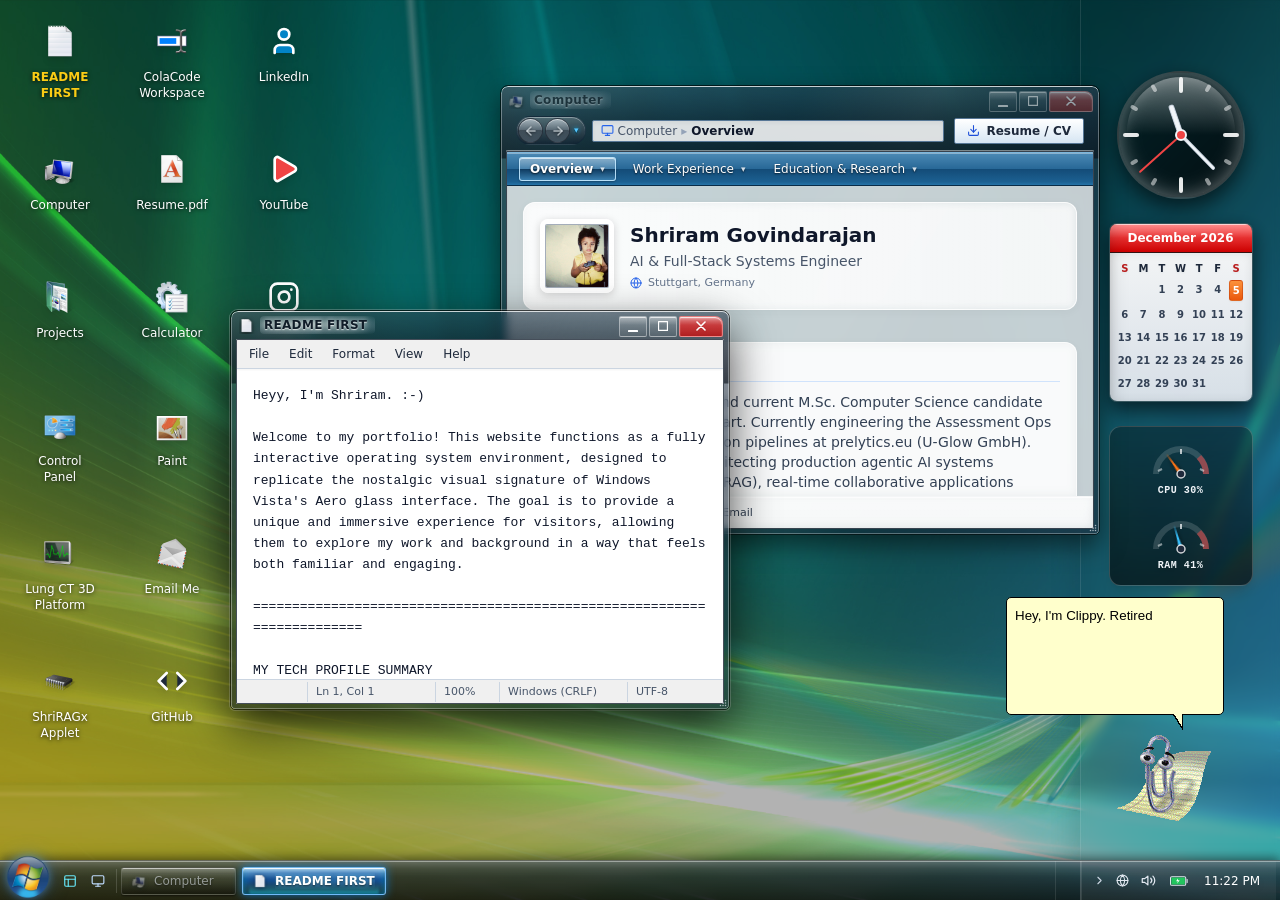
==== commit 6b68848b: "Deploy from vista-os-portfolio: 164feb8b5a285181c74dcf99090043842232ec8e TechnoMeter/vista-os-portfo" ====
--- a/index.html
+++ b/index.html
@@ -6,28 +6,96 @@
     <link rel="icon" type="image/x-icon" href="/vista-orb.ico" />
 
     <!-- Primary Browser & Search Engine Metadata -->
-    <title>Shriram's Aero Portfolio | Software Engineer</title>
+    <title>Shriram's Aero Portfolio | AI &amp; Full-Stack Systems Engineer</title>
+    <meta name="google-site-verification" content="rwiW8UL16knYE-dVagkyW2tCJT_naiR9RGWqH8hBYqU" />
     <meta
       name="description"
-      content="Shriram's interactive Windows Vista Aero portfolio. M.Sc. Computer Science at Universität Stuttgart specializing in AI, distributed backends, RAG systems, and full-stack engineering."
+      content="Shriram's interactive Windows Vista Aero portfolio. Junior AI Engineer at prelytics.eu (U-Glow GmbH) building Assessment Ops pipelines; M.Sc. CS at Universität Stuttgart — agentic AI, RAG, and full-stack systems."
     />
+    <meta name="robots" content="index,follow,max-image-preview:large" />
     <meta
       name="keywords"
-      content="Shriram, Shriram Govindarajan, Software Engineer, Vista Aero Portfolio, Autonomous Systems, Universität Stuttgart, FastAPI, LangGraph, Python, Go, React, TechnoMeter"
+      content="Shriram, Shriram Govindarajan, AI Engineer, Full-Stack Systems Engineer, prelytics, Assessment Ops, Vista Aero Portfolio, Autonomous Systems, Universität Stuttgart, FastAPI, LangGraph, Next.js, Prisma, TechnoMeter"
     />
     <meta name="author" content="Shriram Govindarajan" />
     <link rel="canonical" href="https://shriram.is-a.dev/" />
+    <script type="application/ld+json">
+      {
+        "@context": "https://schema.org",
+        "@type": "ProfilePage",
+        "mainEntity": {
+          "@type": "Person",
+          "name": "Shriram Govindarajan",
+          "alternateName": "Shriram G.",
+          "jobTitle": "AI & Full-Stack Systems Engineer",
+          "description": "AI & Full-Stack Systems Engineer engineering the Assessment Ops control plane at prelytics.eu (U-Glow GmbH). M.Sc. Computer Science candidate at Universität Stuttgart specializing in agentic AI, RAG systems, and full-stack platforms.",
+          "url": "https://shriram.is-a.dev/",
+          "email": "govindarajanshriram@gmail.com",
+          "telephone": "+49-1633723613",
+          "address": {
+            "@type": "PostalAddress",
+            "addressLocality": "Stuttgart",
+            "postalCode": "70569",
+            "addressCountry": "DE"
+          },
+          "worksFor": {
+            "@type": "Organization",
+            "name": "prelytics.eu (U-Glow GmbH)",
+            "url": "https://prelytics.eu/"
+          },
+          "alumniOf": [
+            {
+              "@type": "CollegeOrUniversity",
+              "name": "Universität Stuttgart",
+              "program": "Master of Science in Computer Science (Autonomous Systems)"
+            },
+            {
+              "@type": "CollegeOrUniversity",
+              "name": "SRM Institute of Science and Technology",
+              "program": "Bachelor of Technology in Computer Science"
+            }
+          ],
+          "sameAs": [
+            "https://github.com/technometer/",
+            "https://linkedin.com/in/shriram-govindarajan/",
+            "https://www.youtube.com/technometer/"
+          ],
+          "knowsAbout": [
+            "Python",
+            "TypeScript",
+            "JavaScript",
+            "Go",
+            "SQL",
+            "Next.js",
+            "React",
+            "Prisma",
+            "FastAPI",
+            "LangChain",
+            "LangGraph",
+            "RAG Systems",
+            "Agentic Workflows",
+            "ChromaDB",
+            "PostgreSQL",
+            "Redis",
+            "Docker",
+            "Playwright",
+            "Vitest",
+            "Zod"
+          ]
+        }
+      }
+    </script>
 
     <!-- Open Graph / LinkedIn / Discord / WhatsApp Previews -->
     <meta property="og:type" content="website" />
     <meta property="og:url" content="https://shriram.is-a.dev/" />
     <meta
       property="og:title"
-      content="Shriram's Aero Portfolio | Software Engineer"
+      content="Shriram's Aero Portfolio | AI &amp; Full-Stack Systems Engineer"
     />
     <meta
       property="og:description"
-      content="Interactive Windows Vista Aero desktop portfolio showcasing agentic AI systems, high-concurrency Go backends, and collaborative platforms."
+      content="Interactive Windows Vista Aero desktop portfolio — Junior AI Engineer at prelytics.eu building Assessment Ops, plus agentic RAG, collaborative editors, and systems backends."
     />
     <meta property="og:image" content="https://shriram.is-a.dev/profile.jpeg" />
 
@@ -36,17 +104,34 @@
     <meta name="twitter:url" content="https://shriram.is-a.dev/" />
     <meta
       name="twitter:title"
-      content="Shriram's Aero Portfolio | Software Engineer"
+      content="Shriram's Aero Portfolio | AI &amp; Full-Stack Systems Engineer"
     />
     <meta
       name="twitter:description"
-      content="Interactive Windows Vista Aero desktop portfolio showcasing agentic AI systems, high-concurrency Go backends, and collaborative platforms."
+      content="Interactive Windows Vista Aero desktop portfolio — Junior AI Engineer at prelytics.eu building Assessment Ops, plus agentic RAG, collaborative editors, and systems backends."
     />
     <meta name="twitter:image" content="https://shriram.is-a.dev/profile.jpeg" />
-    <script type="module" crossorigin src="/assets/index-CsjexrI7.js"></script>
-    <link rel="stylesheet" crossorigin href="/assets/index-DCWwoPfg.css">
+    <script type="module" crossorigin src="/assets/index-DOiPkFQT.js"></script>
+    <link rel="stylesheet" crossorigin href="/assets/index-LRga1h_m.css">
   </head>
   <body class="overflow-hidden select-none">
     <div id="root"></div>
+    <noscript>
+      <main>
+        <h1>Shriram Govindarajan — AI &amp; Full-Stack Systems Engineer</h1>
+        <p>
+          Junior AI Engineer at prelytics.eu (U-Glow GmbH) and M.Sc. Computer
+          Science candidate at Universität Stuttgart. Focused on agentic AI,
+          retrieval-augmented generation, and full-stack systems.
+        </p>
+        <p>
+          Explore my work on
+          <a href="https://github.com/technometer/">GitHub</a> and
+          <a href="https://linkedin.com/in/shriram-govindarajan/">LinkedIn</a>,
+          or contact me at
+          <a href="mailto:govindarajanshriram@gmail.com">my email address</a>.
+        </p>
+      </main>
+    </noscript>
   </body>
 </html>
--- a/assets/index-LRga1h_m.css
+++ b/assets/index-LRga1h_m.css
@@ -0,0 +1 @@
+@import "https://fonts.googleapis.com/css2?family=Segoe+UI:wght@300;400;600&display=swap";*,:before,:after,::backdrop{--tw-border-spacing-x:0;--tw-border-spacing-y:0;--tw-translate-x:0;--tw-translate-y:0;--tw-rotate:0;--tw-skew-x:0;--tw-skew-y:0;--tw-scale-x:1;--tw-scale-y:1;--tw-pan-x: ;--tw-pan-y: ;--tw-pinch-zoom: ;--tw-scroll-snap-strictness:proximity;--tw-gradient-from-position: ;--tw-gradient-via-position: ;--tw-gradient-to-position: ;--tw-ordinal: ;--tw-slashed-zero: ;--tw-numeric-figure: ;--tw-numeric-spacing: ;--tw-numeric-fraction: ;--tw-ring-inset: ;--tw-ring-offset-width:0px;--tw-ring-offset-color:#fff;--tw-ring-color:#3b82f680;--tw-ring-offset-shadow:0 0 #0000;--tw-ring-shadow:0 0 #0000;--tw-shadow:0 0 #0000;--tw-shadow-colored:0 0 #0000;--tw-blur: ;--tw-brightness: ;--tw-contrast: ;--tw-grayscale: ;--tw-hue-rotate: ;--tw-invert: ;--tw-saturate: ;--tw-sepia: ;--tw-drop-shadow: ;--tw-backdrop-blur: ;--tw-backdrop-brightness: ;--tw-backdrop-contrast: ;--tw-backdrop-grayscale: ;--tw-backdrop-hue-rotate: ;--tw-backdrop-invert: ;--tw-backdrop-opacity: ;--tw-backdrop-saturate: ;--tw-backdrop-sepia: ;--tw-contain-size: ;--tw-contain-layout: ;--tw-contain-paint: ;--tw-contain-style: }*,:before,:after{box-sizing:border-box;border:0 solid #e5e7eb}:before,:after{--tw-content:""}html,:host{-webkit-text-size-adjust:100%;tab-size:4;font-feature-settings:normal;font-variation-settings:normal;-webkit-tap-highlight-color:transparent;font-family:ui-sans-serif,system-ui,sans-serif,Apple Color Emoji,Segoe UI Emoji,Segoe UI Symbol,Noto Color Emoji;line-height:1.5}body{line-height:inherit;margin:0}hr{height:0;color:inherit;border-top-width:1px}abbr:where([title]){-webkit-text-decoration:underline dotted;text-decoration:underline dotted}h1,h2,h3,h4,h5,h6{font-size:inherit;font-weight:inherit}a{color:inherit;-webkit-text-decoration:inherit;text-decoration:inherit}b,strong{font-weight:bolder}code,kbd,samp,pre{font-feature-settings:normal;font-variation-settings:normal;font-family:ui-monospace,SFMono-Regular,Menlo,Monaco,Consolas,Liberation Mono,Courier New,monospace;font-size:1em}small{font-size:80%}sub,sup{vertical-align:baseline;font-size:75%;line-height:0;position:relative}sub{bottom:-.25em}sup{top:-.5em}table{text-indent:0;border-color:inherit;border-collapse:collapse}button,input,optgroup,select,textarea{font-feature-settings:inherit;font-variation-settings:inherit;font-family:inherit;font-size:100%;font-weight:inherit;line-height:inherit;letter-spacing:inherit;color:inherit;margin:0;padding:0}button,select{text-transform:none}button,input:where([type=button]),input:where([type=reset]),input:where([type=submit]){-webkit-appearance:button;background-color:#0000;background-image:none}:-moz-focusring{outline:auto}:-moz-ui-invalid{box-shadow:none}progress{vertical-align:baseline}::-webkit-inner-spin-button{height:auto}::-webkit-outer-spin-button{height:auto}[type=search]{-webkit-appearance:textfield;outline-offset:-2px}::-webkit-search-decoration{-webkit-appearance:none}::-webkit-file-upload-button{-webkit-appearance:button;font:inherit}summary{display:list-item}blockquote,dl,dd,h1,h2,h3,h4,h5,h6,hr,figure,p,pre{margin:0}fieldset{margin:0;padding:0}legend{padding:0}ol,ul,menu{margin:0;padding:0;list-style:none}dialog{padding:0}textarea{resize:vertical}input::-moz-placeholder{opacity:1;color:#9ca3af}textarea::-moz-placeholder{opacity:1;color:#9ca3af}input::placeholder,textarea::placeholder{opacity:1;color:#9ca3af}button,[role=button]{cursor:pointer}:disabled{cursor:default}img,svg,video,canvas,audio,iframe,embed,object{vertical-align:middle;display:block}img,video{max-width:100%;height:auto}[hidden]:where(:not([hidden=until-found])){display:none}.container{width:100%}@media (width>=640px){.container{max-width:640px}}@media (width>=768px){.container{max-width:768px}}@media (width>=1024px){.container{max-width:1024px}}@media (width>=1280px){.container{max-width:1280px}}@media (width>=1536px){.container{max-width:1536px}}.sr-only{clip:rect(0, 0, 0, 0);white-space:nowrap;border-width:0;width:1px;height:1px;margin:-1px;padding:0;position:absolute;overflow:hidden}.pointer-events-none{pointer-events:none}.pointer-events-auto{pointer-events:auto}.visible{visibility:visible}.invisible{visibility:hidden}.static{position:static}.fixed{position:fixed}.absolute{position:absolute}.relative{position:relative}.-inset-4{inset:-1rem}.inset-0{inset:0}.inset-x-0{left:0;right:0}.inset-x-1\.5{left:.375rem;right:.375rem}.inset-x-2{left:.5rem;right:.5rem}.-top-7{top:-1.75rem}.bottom-0{bottom:0}.bottom-1\/2{bottom:50%}.bottom-10{bottom:2.5rem}.bottom-11{bottom:2.75rem}.bottom-12{bottom:3rem}.bottom-3{bottom:.75rem}.bottom-6{bottom:1.5rem}.left-0{left:0}.left-1\/2{left:50%}.left-2{left:.5rem}.left-3{left:.75rem}.right-0{right:0}.right-1{right:.25rem}.right-3{right:.75rem}.right-6{right:1.5rem}.top-0{top:0}.top-1{top:.25rem}.top-3{top:.75rem}.top-4{top:1rem}.top-5{top:1.25rem}.top-full{top:100%}.z-0{z-index:0}.z-10{z-index:10}.z-20{z-index:20}.z-30{z-index:30}.z-40{z-index:40}.z-50{z-index:50}.z-\[100\]{z-index:100}.z-\[101\]{z-index:101}.z-\[110\]{z-index:110}.z-\[180\]{z-index:180}.z-\[200\]{z-index:200}.z-\[210\]{z-index:210}.z-\[60\]{z-index:60}.z-\[70\]{z-index:70}.z-\[80\]{z-index:80}.z-\[85\]{z-index:85}.z-\[90\]{z-index:90}.z-\[95\]{z-index:95}.col-span-2{grid-column:span 2/span 2}.m-1{margin:.25rem}.m-\[1px\]{margin:1px}.mx-0\.5{margin-left:.125rem;margin-right:.125rem}.mx-1{margin-left:.25rem;margin-right:.25rem}.mx-\[5px\]{margin-left:5px;margin-right:5px}.mx-auto{margin-left:auto;margin-right:auto}.my-0\.5{margin-top:.125rem;margin-bottom:.125rem}.my-1{margin-top:.25rem;margin-bottom:.25rem}.my-1\.5{margin-top:.375rem;margin-bottom:.375rem}.-mb-px{margin-bottom:-1px}.-mt-2{margin-top:-.5rem}.mb-0\.5{margin-bottom:.125rem}.mb-1{margin-bottom:.25rem}.mb-1\.5{margin-bottom:.375rem}.mb-2{margin-bottom:.5rem}.mb-2\.5{margin-bottom:.625rem}.mb-3{margin-bottom:.75rem}.mb-6{margin-bottom:1.5rem}.mb-\[5px\]{margin-bottom:5px}.ml-0\.5{margin-left:.125rem}.ml-1{margin-left:.25rem}.ml-2{margin-left:.5rem}.ml-auto{margin-left:auto}.mr-1{margin-right:.25rem}.mt-0{margin-top:0}.mt-0\.5{margin-top:.125rem}.mt-1{margin-top:.25rem}.mt-1\.5{margin-top:.375rem}.mt-2{margin-top:.5rem}.mt-2\.5{margin-top:.625rem}.mt-3{margin-top:.75rem}.mt-4{margin-top:1rem}.mt-5{margin-top:1.25rem}.mt-auto{margin-top:auto}.line-clamp-1{-webkit-line-clamp:1;-webkit-box-orient:vertical;display:-webkit-box;overflow:hidden}.line-clamp-2{-webkit-line-clamp:2;-webkit-box-orient:vertical;display:-webkit-box;overflow:hidden}.line-clamp-3{-webkit-line-clamp:3;-webkit-box-orient:vertical;display:-webkit-box;overflow:hidden}.block{display:block}.inline-block{display:inline-block}.inline{display:inline}.flex{display:flex}.inline-flex{display:inline-flex}.table{display:table}.grid{display:grid}.contents{display:contents}.hidden{display:none}.aspect-video{aspect-ratio:16/9}.h-0\.5{height:.125rem}.h-1\.5{height:.375rem}.h-1\/2{height:50%}.h-10{height:2.5rem}.h-11{height:2.75rem}.h-12{height:3rem}.h-14{height:3.5rem}.h-16{height:4rem}.h-2{height:.5rem}.h-2\.5{height:.625rem}.h-20{height:5rem}.h-24{height:6rem}.h-3{height:.75rem}.h-3\.5{height:.875rem}.h-32{height:8rem}.h-4{height:1rem}.h-5{height:1.25rem}.h-6{height:1.5rem}.h-7{height:1.75rem}.h-8{height:2rem}.h-9{height:2.25rem}.h-\[100dvh\]{height:100dvh}.h-\[125px\]{height:125px}.h-\[135px\]{height:135px}.h-\[18px\]{height:18px}.h-\[21px\]{height:21px}.h-\[24px\]{height:24px}.h-\[35\%\]{height:35%}.h-\[40\%\]{height:40%}.h-\[40px\]{height:40px}.h-\[45\%\]{height:45%}.h-\[50\%\]{height:50%}.h-\[520px\]{height:520px}.h-\[60px\]{height:60px}.h-\[75vh\]{height:75vh}.h-\[85\%\]{height:85%}.h-full{height:100%}.h-px{height:1px}.max-h-\[460px\]{max-height:460px}.max-h-\[480px\]{max-height:480px}.min-h-0{min-height:0}.min-h-\[20px\]{min-height:20px}.w-0\.5{width:.125rem}.w-1{width:.25rem}.w-1\.5{width:.375rem}.w-11{width:2.75rem}.w-12{width:3rem}.w-14{width:3.5rem}.w-16{width:4rem}.w-2{width:.5rem}.w-2\.5{width:.625rem}.w-20{width:5rem}.w-24{width:6rem}.w-28{width:7rem}.w-3{width:.75rem}.w-32{width:8rem}.w-36{width:9rem}.w-4{width:1rem}.w-40{width:10rem}.w-44{width:11rem}.w-48{width:12rem}.w-5{width:1.25rem}.w-52{width:13rem}.w-6{width:1.5rem}.w-7{width:1.75rem}.w-8{width:2rem}.w-9{width:2.25rem}.w-\[200px\]{width:200px}.w-\[40\%\]{width:40%}.w-\[60\%\]{width:60%}.w-\[70px\]{width:70px}.w-\[85\%\]{width:85%}.w-full{width:100%}.w-px{width:1px}.w-screen{width:100vw}.min-w-0{min-width:0}.min-w-\[180px\]{min-width:180px}.min-w-\[190px\]{min-width:190px}.min-w-\[200px\]{min-width:200px}.min-w-\[220px\]{min-width:220px}.min-w-\[240px\]{min-width:240px}.min-w-\[36px\]{min-width:36px}.min-w-\[640px\]{min-width:640px}.min-w-\[70px\]{min-width:70px}.max-w-2xl{max-width:42rem}.max-w-4xl{max-width:56rem}.max-w-\[130px\]{max-width:130px}.max-w-\[140px\]{max-width:140px}.max-w-\[150px\]{max-width:150px}.max-w-\[160px\]{max-width:160px}.max-w-\[170px\]{max-width:170px}.max-w-\[500px\]{max-width:500px}.max-w-\[90\%\]{max-width:90%}.max-w-sm{max-width:24rem}.max-w-xs{max-width:20rem}.flex-1{flex:1}.shrink{flex-shrink:1}.shrink-0{flex-shrink:0}.grow{flex-grow:1}.origin-bottom{transform-origin:bottom}.origin-bottom-left{transform-origin:0 100%}.origin-top-left{transform-origin:0 0}.-translate-x-1\/2{--tw-translate-x:-50%;transform:translate(var(--tw-translate-x), var(--tw-translate-y)) rotate(var(--tw-rotate)) skewX(var(--tw-skew-x)) skewY(var(--tw-skew-y)) scaleX(var(--tw-scale-x)) scaleY(var(--tw-scale-y))}.translate-y-0{--tw-translate-y:0px;transform:translate(var(--tw-translate-x), var(--tw-translate-y)) rotate(var(--tw-rotate)) skewX(var(--tw-skew-x)) skewY(var(--tw-skew-y)) scaleX(var(--tw-scale-x)) scaleY(var(--tw-scale-y))}.translate-y-12{--tw-translate-y:3rem;transform:translate(var(--tw-translate-x), var(--tw-translate-y)) rotate(var(--tw-rotate)) skewX(var(--tw-skew-x)) skewY(var(--tw-skew-y)) scaleX(var(--tw-scale-x)) scaleY(var(--tw-scale-y))}.translate-y-6{--tw-translate-y:1.5rem;transform:translate(var(--tw-translate-x), var(--tw-translate-y)) rotate(var(--tw-rotate)) skewX(var(--tw-skew-x)) skewY(var(--tw-skew-y)) scaleX(var(--tw-scale-x)) scaleY(var(--tw-scale-y))}.translate-y-\[100vh\]{--tw-translate-y:100vh;transform:translate(var(--tw-translate-x), var(--tw-translate-y)) rotate(var(--tw-rotate)) skewX(var(--tw-skew-x)) skewY(var(--tw-skew-y)) scaleX(var(--tw-scale-x)) scaleY(var(--tw-scale-y))}.scale-100{--tw-scale-x:1;--tw-scale-y:1;transform:translate(var(--tw-translate-x), var(--tw-translate-y)) rotate(var(--tw-rotate)) skewX(var(--tw-skew-x)) skewY(var(--tw-skew-y)) scaleX(var(--tw-scale-x)) scaleY(var(--tw-scale-y))}.scale-105{--tw-scale-x:1.05;--tw-scale-y:1.05;transform:translate(var(--tw-translate-x), var(--tw-translate-y)) rotate(var(--tw-rotate)) skewX(var(--tw-skew-x)) skewY(var(--tw-skew-y)) scaleX(var(--tw-scale-x)) scaleY(var(--tw-scale-y))}.scale-110{--tw-scale-x:1.1;--tw-scale-y:1.1;transform:translate(var(--tw-translate-x), var(--tw-translate-y)) rotate(var(--tw-rotate)) skewX(var(--tw-skew-x)) skewY(var(--tw-skew-y)) scaleX(var(--tw-scale-x)) scaleY(var(--tw-scale-y))}.scale-50{--tw-scale-x:.5;--tw-scale-y:.5;transform:translate(var(--tw-translate-x), var(--tw-translate-y)) rotate(var(--tw-rotate)) skewX(var(--tw-skew-x)) skewY(var(--tw-skew-y)) scaleX(var(--tw-scale-x)) scaleY(var(--tw-scale-y))}.scale-75{--tw-scale-x:.75;--tw-scale-y:.75;transform:translate(var(--tw-translate-x), var(--tw-translate-y)) rotate(var(--tw-rotate)) skewX(var(--tw-skew-x)) skewY(var(--tw-skew-y)) scaleX(var(--tw-scale-x)) scaleY(var(--tw-scale-y))}.scale-95{--tw-scale-x:.95;--tw-scale-y:.95;transform:translate(var(--tw-translate-x), var(--tw-translate-y)) rotate(var(--tw-rotate)) skewX(var(--tw-skew-x)) skewY(var(--tw-skew-y)) scaleX(var(--tw-scale-x)) scaleY(var(--tw-scale-y))}.scale-\[1\.02\]{--tw-scale-x:1.02;--tw-scale-y:1.02;transform:translate(var(--tw-translate-x), var(--tw-translate-y)) rotate(var(--tw-rotate)) skewX(var(--tw-skew-x)) skewY(var(--tw-skew-y)) scaleX(var(--tw-scale-x)) scaleY(var(--tw-scale-y))}.transform{transform:translate(var(--tw-translate-x), var(--tw-translate-y)) rotate(var(--tw-rotate)) skewX(var(--tw-skew-x)) skewY(var(--tw-skew-y)) scaleX(var(--tw-scale-x)) scaleY(var(--tw-scale-y))}.transform-none{transform:none}@keyframes pulse{50%{opacity:.5}}.animate-pulse{animation:2s cubic-bezier(.4,0,.6,1) infinite pulse}.cursor-cell{cursor:cell}.cursor-crosshair{cursor:crosshair}.cursor-default{cursor:default}.cursor-ew-resize{cursor:ew-resize}.cursor-grab{cursor:grab}.cursor-nesw-resize{cursor:nesw-resize}.cursor-not-allowed{cursor:not-allowed}.cursor-ns-resize{cursor:ns-resize}.cursor-nwse-resize{cursor:nwse-resize}.cursor-pointer{cursor:pointer}.cursor-text{cursor:text}.touch-none{touch-action:none}.select-none{-webkit-user-select:none;user-select:none}.select-text{-webkit-user-select:text;user-select:text}.select-all{-webkit-user-select:all;user-select:all}.resize-none{resize:none}.resize{resize:both}.list-disc{list-style-type:disc}.grid-cols-1{grid-template-columns:repeat(1,minmax(0,1fr))}.grid-cols-2{grid-template-columns:repeat(2,minmax(0,1fr))}.grid-cols-3{grid-template-columns:repeat(3,minmax(0,1fr))}.grid-cols-4{grid-template-columns:repeat(4,minmax(0,1fr))}.grid-cols-7{grid-template-columns:repeat(7,minmax(0,1fr))}.grid-cols-\[auto_1fr\]{grid-template-columns:auto 1fr}.flex-col{flex-direction:column}.flex-wrap{flex-wrap:wrap}.flex-nowrap{flex-wrap:nowrap}.content-start{align-content:flex-start}.items-start{align-items:flex-start}.items-end{align-items:flex-end}.items-center{align-items:center}.justify-start{justify-content:flex-start}.justify-end{justify-content:flex-end}.justify-center{justify-content:center}.justify-between{justify-content:space-between}.gap-0\.5{gap:.125rem}.gap-1{gap:.25rem}.gap-1\.5{gap:.375rem}.gap-2{gap:.5rem}.gap-2\.5{gap:.625rem}.gap-3{gap:.75rem}.gap-3\.5{gap:.875rem}.gap-4{gap:1rem}.gap-6{gap:1.5rem}.gap-x-3{-moz-column-gap:.75rem;column-gap:.75rem}.gap-x-4{-moz-column-gap:1rem;column-gap:1rem}.gap-x-6{-moz-column-gap:1.5rem;column-gap:1.5rem}.gap-y-1{row-gap:.25rem}.gap-y-2{row-gap:.5rem}.space-y-0\.5>:not([hidden])~:not([hidden]){--tw-space-y-reverse:0;margin-top:calc(.125rem * calc(1 - var(--tw-space-y-reverse)));margin-bottom:calc(.125rem * var(--tw-space-y-reverse))}.space-y-1>:not([hidden])~:not([hidden]){--tw-space-y-reverse:0;margin-top:calc(.25rem * calc(1 - var(--tw-space-y-reverse)));margin-bottom:calc(.25rem * var(--tw-space-y-reverse))}.space-y-2>:not([hidden])~:not([hidden]){--tw-space-y-reverse:0;margin-top:calc(.5rem * calc(1 - var(--tw-space-y-reverse)));margin-bottom:calc(.5rem * var(--tw-space-y-reverse))}.space-y-3>:not([hidden])~:not([hidden]){--tw-space-y-reverse:0;margin-top:calc(.75rem * calc(1 - var(--tw-space-y-reverse)));margin-bottom:calc(.75rem * var(--tw-space-y-reverse))}.space-y-3\.5>:not([hidden])~:not([hidden]){--tw-space-y-reverse:0;margin-top:calc(.875rem * calc(1 - var(--tw-space-y-reverse)));margin-bottom:calc(.875rem * var(--tw-space-y-reverse))}.space-y-4>:not([hidden])~:not([hidden]){--tw-space-y-reverse:0;margin-top:calc(1rem * calc(1 - var(--tw-space-y-reverse)));margin-bottom:calc(1rem * var(--tw-space-y-reverse))}.divide-y>:not([hidden])~:not([hidden]){--tw-divide-y-reverse:0;border-top-width:calc(1px * calc(1 - var(--tw-divide-y-reverse)));border-bottom-width:calc(1px * var(--tw-divide-y-reverse))}.divide-slate-100>:not([hidden])~:not([hidden]){--tw-divide-opacity:1;border-color:rgb(241 245 249/var(--tw-divide-opacity,1))}.divide-white\/50>:not([hidden])~:not([hidden]){border-color:#ffffff80}.overflow-auto{overflow:auto}.overflow-hidden{overflow:hidden}.overflow-visible{overflow:visible}.overflow-x-auto{overflow-x:auto}.overflow-y-auto{overflow-y:auto}.scroll-smooth{scroll-behavior:smooth}.truncate{text-overflow:ellipsis;white-space:nowrap;overflow:hidden}.whitespace-nowrap{white-space:nowrap}.break-words{overflow-wrap:break-word}.rounded{border-radius:.25rem}.rounded-2xl{border-radius:1rem}.rounded-\[2px\]{border-radius:2px}.rounded-\[3px\]{border-radius:3px}.rounded-full{border-radius:9999px}.rounded-lg{border-radius:.5rem}.rounded-md{border-radius:.375rem}.rounded-sm{border-radius:.125rem}.rounded-xl{border-radius:.75rem}.rounded-b-\[2px\]{border-bottom-right-radius:2px;border-bottom-left-radius:2px}.rounded-b-\[4px\]{border-bottom-right-radius:4px;border-bottom-left-radius:4px}.rounded-b-\[5px\]{border-bottom-right-radius:5px;border-bottom-left-radius:5px}.rounded-b-lg{border-bottom-right-radius:.5rem;border-bottom-left-radius:.5rem}.rounded-b-md{border-bottom-right-radius:.375rem;border-bottom-left-radius:.375rem}.rounded-b-sm{border-bottom-right-radius:.125rem;border-bottom-left-radius:.125rem}.rounded-t{border-top-left-radius:.25rem;border-top-right-radius:.25rem}.rounded-t-2xl{border-top-left-radius:1rem;border-top-right-radius:1rem}.rounded-t-\[10px\]{border-top-left-radius:10px;border-top-right-radius:10px}.rounded-t-\[2px\]{border-top-left-radius:2px;border-top-right-radius:2px}.rounded-t-\[7px\]{border-top-left-radius:7px;border-top-right-radius:7px}.rounded-t-\[8px\]{border-top-left-radius:8px;border-top-right-radius:8px}.rounded-t-\[9px\]{border-top-left-radius:9px;border-top-right-radius:9px}.rounded-t-full{border-top-left-radius:9999px;border-top-right-radius:9999px}.rounded-t-lg{border-top-left-radius:.5rem;border-top-right-radius:.5rem}.rounded-t-sm{border-top-left-radius:.125rem;border-top-right-radius:.125rem}.rounded-t-xl{border-top-left-radius:.75rem;border-top-right-radius:.75rem}.rounded-tl-sm{border-top-left-radius:.125rem}.rounded-tl-xl{border-top-left-radius:.75rem}.rounded-tr-\[6px\]{border-top-right-radius:6px}.rounded-tr-\[7px\]{border-top-right-radius:7px}.rounded-tr-\[8px\]{border-top-right-radius:8px}.border{border-width:1px}.border-0{border-width:0}.border-2{border-width:2px}.border-b{border-bottom-width:1px}.border-b-2{border-bottom-width:2px}.border-l{border-left-width:1px}.border-r{border-right-width:1px}.border-t{border-top-width:1px}.border-none{border-style:none}.border-\[\#00a2ff\]\/90{border-color:#00a2ffe6}.border-\[\#577796\]{--tw-border-opacity:1;border-color:rgb(87 119 150/var(--tw-border-opacity,1))}.border-\[\#7ac4ff\]\/90{border-color:#7ac4ffe6}.border-\[\#7f9db9\]{--tw-border-opacity:1;border-color:rgb(127 157 185/var(--tw-border-opacity,1))}.border-\[\#8fa5bb\]\/60{border-color:#8fa5bb99}.border-\[\#96a9bd\]\/80{border-color:#96a9bdcc}.border-\[\#a0b4c7\]{--tw-border-opacity:1;border-color:rgb(160 180 199/var(--tw-border-opacity,1))}.border-\[\#a8b8c8\]\/70{border-color:#a8b8c8b3}.border-amber-200{--tw-border-opacity:1;border-color:rgb(253 230 138/var(--tw-border-opacity,1))}.border-amber-300\/80{border-color:#fcd34dcc}.border-black\/20{border-color:#0003}.border-black\/35{border-color:#00000059}.border-black\/40{border-color:#0006}.border-black\/50{border-color:#00000080}.border-black\/60{border-color:#0009}.border-black\/70{border-color:#000000b3}.border-black\/80{border-color:#000c}.border-blue-200{--tw-border-opacity:1;border-color:rgb(191 219 254/var(--tw-border-opacity,1))}.border-blue-200\/50{border-color:#bfdbfe80}.border-blue-200\/70{border-color:#bfdbfeb3}.border-blue-200\/90{border-color:#bfdbfee6}.border-blue-300{--tw-border-opacity:1;border-color:rgb(147 197 253/var(--tw-border-opacity,1))}.border-blue-300\/80{border-color:#93c5fdcc}.border-blue-400{--tw-border-opacity:1;border-color:rgb(96 165 250/var(--tw-border-opacity,1))}.border-blue-500{--tw-border-opacity:1;border-color:rgb(59 130 246/var(--tw-border-opacity,1))}.border-blue-700{--tw-border-opacity:1;border-color:rgb(29 78 216/var(--tw-border-opacity,1))}.border-cyan-300{--tw-border-opacity:1;border-color:rgb(103 232 249/var(--tw-border-opacity,1))}.border-cyan-300\/60{border-color:#67e8f999}.border-cyan-300\/80{border-color:#67e8f9cc}.border-cyan-400\/60{border-color:#22d3ee99}.border-emerald-200\/60{border-color:#a7f3d099}.border-emerald-300\/80{border-color:#6ee7b7cc}.border-emerald-500\/40{border-color:#10b98166}.border-orange-500{--tw-border-opacity:1;border-color:rgb(249 115 22/var(--tw-border-opacity,1))}.border-orange-700\/50{border-color:#c2410c80}.border-red-300\/70{border-color:#fca5a5b3}.border-red-400\/80{border-color:#f87171cc}.border-slate-100{--tw-border-opacity:1;border-color:rgb(241 245 249/var(--tw-border-opacity,1))}.border-slate-200{--tw-border-opacity:1;border-color:rgb(226 232 240/var(--tw-border-opacity,1))}.border-slate-300{--tw-border-opacity:1;border-color:rgb(203 213 225/var(--tw-border-opacity,1))}.border-slate-300\/60{border-color:#cbd5e199}.border-slate-300\/70{border-color:#cbd5e1b3}.border-slate-300\/80{border-color:#cbd5e1cc}.border-slate-400{--tw-border-opacity:1;border-color:rgb(148 163 184/var(--tw-border-opacity,1))}.border-slate-400\/50{border-color:#94a3b880}.border-slate-400\/60{border-color:#94a3b899}.border-slate-400\/70{border-color:#94a3b8b3}.border-slate-400\/80{border-color:#94a3b8cc}.border-slate-600{--tw-border-opacity:1;border-color:rgb(71 85 105/var(--tw-border-opacity,1))}.border-slate-700\/35{border-color:#33415559}.border-transparent{border-color:#0000}.border-white{--tw-border-opacity:1;border-color:rgb(255 255 255/var(--tw-border-opacity,1))}.border-white\/10{border-color:#ffffff1a}.border-white\/15{border-color:#ffffff26}.border-white\/20{border-color:#fff3}.border-white\/25{border-color:#ffffff40}.border-white\/30{border-color:#ffffff4d}.border-white\/40{border-color:#fff6}.border-white\/45{border-color:#ffffff73}.border-white\/50{border-color:#ffffff80}.border-white\/60{border-color:#fff9}.border-white\/70{border-color:#ffffffb3}.border-white\/80{border-color:#fffc}.border-white\/90{border-color:#ffffffe6}.border-b-white{--tw-border-opacity:1;border-bottom-color:rgb(255 255 255/var(--tw-border-opacity,1))}.bg-\[\#00a2ff\]\/20{background-color:#00a2ff33}.bg-\[\#020508\]{--tw-bg-opacity:1;background-color:rgb(2 5 8/var(--tw-bg-opacity,1))}.bg-\[\#d1d5db\]{--tw-bg-opacity:1;background-color:rgb(209 213 219/var(--tw-bg-opacity,1))}.bg-\[\#d9e4f0\]\/80{background-color:#d9e4f0cc}.bg-\[\#dce6f2\]\/90{background-color:#dce6f2e6}.bg-\[\#e0e0e0\]{--tw-bg-opacity:1;background-color:rgb(224 224 224/var(--tw-bg-opacity,1))}.bg-\[\#ebf1f6\]\/80{background-color:#ebf1f6cc}.bg-\[\#ebf1f6\]\/90{background-color:#ebf1f6e6}.bg-\[\#f0f0f0\]{--tw-bg-opacity:1;background-color:rgb(240 240 240/var(--tw-bg-opacity,1))}.bg-\[\#f0f4f8\]{--tw-bg-opacity:1;background-color:rgb(240 244 248/var(--tw-bg-opacity,1))}.bg-\[\#f4f7f9\]{--tw-bg-opacity:1;background-color:rgb(244 247 249/var(--tw-bg-opacity,1))}.bg-\[\#f9f9f9\]{--tw-bg-opacity:1;background-color:rgb(249 249 249/var(--tw-bg-opacity,1))}.bg-amber-100\/90{background-color:#fef3c7e6}.bg-amber-50{--tw-bg-opacity:1;background-color:rgb(255 251 235/var(--tw-bg-opacity,1))}.bg-black{--tw-bg-opacity:1;background-color:rgb(0 0 0/var(--tw-bg-opacity,1))}.bg-black\/35{background-color:#00000059}.bg-black\/40{background-color:#0006}.bg-black\/45{background-color:#00000073}.bg-black\/5{background-color:#0000000d}.bg-black\/60{background-color:#0009}.bg-black\/90{background-color:#000000e6}.bg-blue-100{--tw-bg-opacity:1;background-color:rgb(219 234 254/var(--tw-bg-opacity,1))}.bg-blue-100\/80{background-color:#dbeafecc}.bg-blue-100\/90{background-color:#dbeafee6}.bg-blue-400\/30{background-color:#60a5fa4d}.bg-blue-50{--tw-bg-opacity:1;background-color:rgb(239 246 255/var(--tw-bg-opacity,1))}.bg-blue-500{--tw-bg-opacity:1;background-color:rgb(59 130 246/var(--tw-bg-opacity,1))}.bg-blue-500\/10{background-color:#3b82f61a}.bg-blue-600{--tw-bg-opacity:1;background-color:rgb(37 99 235/var(--tw-bg-opacity,1))}.bg-blue-900\/20{background-color:#1e3a8a33}.bg-cyan-100\/80{background-color:#cffafecc}.bg-cyan-500\/20{background-color:#06b6d433}.bg-cyan-500\/40{background-color:#06b6d466}.bg-emerald-100\/90{background-color:#d1fae5e6}.bg-emerald-50{--tw-bg-opacity:1;background-color:rgb(236 253 245/var(--tw-bg-opacity,1))}.bg-red-400{--tw-bg-opacity:1;background-color:rgb(248 113 113/var(--tw-bg-opacity,1))}.bg-red-500{--tw-bg-opacity:1;background-color:rgb(239 68 68/var(--tw-bg-opacity,1))}.bg-red-500\/80{background-color:#ef4444cc}.bg-slate-100{--tw-bg-opacity:1;background-color:rgb(241 245 249/var(--tw-bg-opacity,1))}.bg-slate-100\/70{background-color:#f1f5f9b3}.bg-slate-200{--tw-bg-opacity:1;background-color:rgb(226 232 240/var(--tw-bg-opacity,1))}.bg-slate-300{--tw-bg-opacity:1;background-color:rgb(203 213 225/var(--tw-bg-opacity,1))}.bg-slate-300\/60{background-color:#cbd5e199}.bg-slate-300\/70{background-color:#cbd5e1b3}.bg-slate-400\/60{background-color:#94a3b899}.bg-slate-50{--tw-bg-opacity:1;background-color:rgb(248 250 252/var(--tw-bg-opacity,1))}.bg-slate-600\/70{background-color:#475569b3}.bg-slate-600\/80{background-color:#475569cc}.bg-slate-700{--tw-bg-opacity:1;background-color:rgb(51 65 85/var(--tw-bg-opacity,1))}.bg-slate-900{--tw-bg-opacity:1;background-color:rgb(15 23 42/var(--tw-bg-opacity,1))}.bg-slate-900\/90{background-color:#0f172ae6}.bg-slate-950\/30{background-color:#0206174d}.bg-transparent{background-color:#0000}.bg-white{--tw-bg-opacity:1;background-color:rgb(255 255 255/var(--tw-bg-opacity,1))}.bg-white\/10{background-color:#ffffff1a}.bg-white\/15{background-color:#ffffff26}.bg-white\/20{background-color:#fff3}.bg-white\/25{background-color:#ffffff40}.bg-white\/40{background-color:#fff6}.bg-white\/45{background-color:#ffffff73}.bg-white\/5{background-color:#ffffff0d}.bg-white\/50{background-color:#ffffff80}.bg-white\/60{background-color:#fff9}.bg-white\/70{background-color:#ffffffb3}.bg-white\/75{background-color:#ffffffbf}.bg-white\/80{background-color:#fffc}.bg-white\/85{background-color:#ffffffd9}.bg-white\/90{background-color:#ffffffe6}.bg-white\/95{background-color:#fffffff2}.bg-\[radial-gradient\(\#052e16_1px\,transparent_1px\)\]{background-image:radial-gradient(#052e16 1px,#0000 1px)}.bg-gradient-to-b{background-image:linear-gradient(to bottom, var(--tw-gradient-stops))}.bg-gradient-to-br{background-image:linear-gradient(to bottom right, var(--tw-gradient-stops))}.bg-gradient-to-r{background-image:linear-gradient(to right, var(--tw-gradient-stops))}.bg-gradient-to-t{background-image:linear-gradient(to top, var(--tw-gradient-stops))}.from-\[\#1b2836\]\/65{--tw-gradient-from:#1b2836a6 var(--tw-gradient-from-position);--tw-gradient-to:#1b283600 var(--tw-gradient-to-position);--tw-gradient-stops:var(--tw-gradient-from), var(--tw-gradient-to)}.from-\[\#1b2836\]\/70{--tw-gradient-from:#1b2836b3 var(--tw-gradient-from-position);--tw-gradient-to:#1b283600 var(--tw-gradient-to-position);--tw-gradient-stops:var(--tw-gradient-from), var(--tw-gradient-to)}.from-\[\#1b2836\]\/90{--tw-gradient-from:#1b2836e6 var(--tw-gradient-from-position);--tw-gradient-to:#1b283600 var(--tw-gradient-to-position);--tw-gradient-stops:var(--tw-gradient-from), var(--tw-gradient-to)}.from-\[\#1b2b3a\]{--tw-gradient-from:#1b2b3a var(--tw-gradient-from-position);--tw-gradient-to:#1b2b3a00 var(--tw-gradient-to-position);--tw-gradient-stops:var(--tw-gradient-from), var(--tw-gradient-to)}.from-\[\#2470c2\]\/95{--tw-gradient-from:#2470c2f2 var(--tw-gradient-from-position);--tw-gradient-to:#2470c200 var(--tw-gradient-to-position);--tw-gradient-stops:var(--tw-gradient-from), var(--tw-gradient-to)}.from-\[\#e3ebf4\]{--tw-gradient-from:#e3ebf4 var(--tw-gradient-from-position);--tw-gradient-to:#e3ebf400 var(--tw-gradient-to-position);--tw-gradient-stops:var(--tw-gradient-from), var(--tw-gradient-to)}.from-\[\#e85353\]\/85{--tw-gradient-from:#e85353d9 var(--tw-gradient-from-position);--tw-gradient-to:#e8535300 var(--tw-gradient-to-position);--tw-gradient-stops:var(--tw-gradient-from), var(--tw-gradient-to)}.from-\[\#e85353\]\/90{--tw-gradient-from:#e85353e6 var(--tw-gradient-from-position);--tw-gradient-to:#e8535300 var(--tw-gradient-to-position);--tw-gradient-stops:var(--tw-gradient-from), var(--tw-gradient-to)}.from-\[\#e8f1fa\]\/95{--tw-gradient-from:#e8f1faf2 var(--tw-gradient-from-position);--tw-gradient-to:#e8f1fa00 var(--tw-gradient-to-position);--tw-gradient-stops:var(--tw-gradient-from), var(--tw-gradient-to)}.from-\[\#f0f4f9\]\/95{--tw-gradient-from:#f0f4f9f2 var(--tw-gradient-from-position);--tw-gradient-to:#f0f4f900 var(--tw-gradient-to-position);--tw-gradient-stops:var(--tw-gradient-from), var(--tw-gradient-to)}.from-\[\#ff5e5e\]{--tw-gradient-from:#ff5e5e var(--tw-gradient-from-position);--tw-gradient-to:#ff5e5e00 var(--tw-gradient-to-position);--tw-gradient-stops:var(--tw-gradient-from), var(--tw-gradient-to)}.from-black\/30{--tw-gradient-from:#0000004d var(--tw-gradient-from-position);--tw-gradient-to:#0000 var(--tw-gradient-to-position);--tw-gradient-stops:var(--tw-gradient-from), var(--tw-gradient-to)}.from-black\/40{--tw-gradient-from:#0006 var(--tw-gradient-from-position);--tw-gradient-to:#0000 var(--tw-gradient-to-position);--tw-gradient-stops:var(--tw-gradient-from), var(--tw-gradient-to)}.from-blue-100\/90{--tw-gradient-from:#dbeafee6 var(--tw-gradient-from-position);--tw-gradient-to:#dbeafe00 var(--tw-gradient-to-position);--tw-gradient-stops:var(--tw-gradient-from), var(--tw-gradient-to)}.from-blue-400{--tw-gradient-from:#60a5fa var(--tw-gradient-from-position);--tw-gradient-to:#60a5fa00 var(--tw-gradient-to-position);--tw-gradient-stops:var(--tw-gradient-from), var(--tw-gradient-to)}.from-blue-500{--tw-gradient-from:#3b82f6 var(--tw-gradient-from-position);--tw-gradient-to:#3b82f600 var(--tw-gradient-to-position);--tw-gradient-stops:var(--tw-gradient-from), var(--tw-gradient-to)}.from-cyan-300\/35{--tw-gradient-from:#67e8f959 var(--tw-gradient-from-position);--tw-gradient-to:#67e8f900 var(--tw-gradient-to-position);--tw-gradient-stops:var(--tw-gradient-from), var(--tw-gradient-to)}.from-cyan-400\/50{--tw-gradient-from:#22d3ee80 var(--tw-gradient-from-position);--tw-gradient-to:#22d3ee00 var(--tw-gradient-to-position);--tw-gradient-stops:var(--tw-gradient-from), var(--tw-gradient-to)}.from-emerald-400{--tw-gradient-from:#34d399 var(--tw-gradient-from-position);--tw-gradient-to:#34d39900 var(--tw-gradient-to-position);--tw-gradient-stops:var(--tw-gradient-from), var(--tw-gradient-to)}.from-emerald-500{--tw-gradient-from:#10b981 var(--tw-gradient-from-position);--tw-gradient-to:#10b98100 var(--tw-gradient-to-position);--tw-gradient-stops:var(--tw-gradient-from), var(--tw-gradient-to)}.from-orange-400{--tw-gradient-from:#fb923c var(--tw-gradient-from-position);--tw-gradient-to:#fb923c00 var(--tw-gradient-to-position);--tw-gradient-stops:var(--tw-gradient-from), var(--tw-gradient-to)}.from-red-400{--tw-gradient-from:#f87171 var(--tw-gradient-from-position);--tw-gradient-to:#f8717100 var(--tw-gradient-to-position);--tw-gradient-stops:var(--tw-gradient-from), var(--tw-gradient-to)}.from-red-500\/40{--tw-gradient-from:#ef444466 var(--tw-gradient-from-position);--tw-gradient-to:#ef444400 var(--tw-gradient-to-position);--tw-gradient-stops:var(--tw-gradient-from), var(--tw-gradient-to)}.from-slate-100{--tw-gradient-from:#f1f5f9 var(--tw-gradient-from-position);--tw-gradient-to:#f1f5f900 var(--tw-gradient-to-position);--tw-gradient-stops:var(--tw-gradient-from), var(--tw-gradient-to)}.from-slate-100\/90{--tw-gradient-from:#f1f5f9e6 var(--tw-gradient-from-position);--tw-gradient-to:#f1f5f900 var(--tw-gradient-to-position);--tw-gradient-stops:var(--tw-gradient-from), var(--tw-gradient-to)}.from-slate-50\/95{--tw-gradient-from:#f8fafcf2 var(--tw-gradient-from-position);--tw-gradient-to:#f8fafc00 var(--tw-gradient-to-position);--tw-gradient-stops:var(--tw-gradient-from), var(--tw-gradient-to)}.from-transparent{--tw-gradient-from:transparent var(--tw-gradient-from-position);--tw-gradient-to:#0000 var(--tw-gradient-to-position);--tw-gradient-stops:var(--tw-gradient-from), var(--tw-gradient-to)}.from-white{--tw-gradient-from:#fff var(--tw-gradient-from-position);--tw-gradient-to:#fff0 var(--tw-gradient-to-position);--tw-gradient-stops:var(--tw-gradient-from), var(--tw-gradient-to)}.from-white\/10{--tw-gradient-from:#ffffff1a var(--tw-gradient-from-position);--tw-gradient-to:#fff0 var(--tw-gradient-to-position);--tw-gradient-stops:var(--tw-gradient-from), var(--tw-gradient-to)}.from-white\/20{--tw-gradient-from:#fff3 var(--tw-gradient-from-position);--tw-gradient-to:#fff0 var(--tw-gradient-to-position);--tw-gradient-stops:var(--tw-gradient-from), var(--tw-gradient-to)}.from-white\/25{--tw-gradient-from:#ffffff40 var(--tw-gradient-from-position);--tw-gradient-to:#fff0 var(--tw-gradient-to-position);--tw-gradient-stops:var(--tw-gradient-from), var(--tw-gradient-to)}.from-white\/30{--tw-gradient-from:#ffffff4d var(--tw-gradient-from-position);--tw-gradient-to:#fff0 var(--tw-gradient-to-position);--tw-gradient-stops:var(--tw-gradient-from), var(--tw-gradient-to)}.from-white\/35{--tw-gradient-from:#ffffff59 var(--tw-gradient-from-position);--tw-gradient-to:#fff0 var(--tw-gradient-to-position);--tw-gradient-stops:var(--tw-gradient-from), var(--tw-gradient-to)}.from-white\/40{--tw-gradient-from:#fff6 var(--tw-gradient-from-position);--tw-gradient-to:#fff0 var(--tw-gradient-to-position);--tw-gradient-stops:var(--tw-gradient-from), var(--tw-gradient-to)}.from-white\/45{--tw-gradient-from:#ffffff73 var(--tw-gradient-from-position);--tw-gradient-to:#fff0 var(--tw-gradient-to-position);--tw-gradient-stops:var(--tw-gradient-from), var(--tw-gradient-to)}.from-white\/55{--tw-gradient-from:#ffffff8c var(--tw-gradient-from-position);--tw-gradient-to:#fff0 var(--tw-gradient-to-position);--tw-gradient-stops:var(--tw-gradient-from), var(--tw-gradient-to)}.from-white\/60{--tw-gradient-from:#fff9 var(--tw-gradient-from-position);--tw-gradient-to:#fff0 var(--tw-gradient-to-position);--tw-gradient-stops:var(--tw-gradient-from), var(--tw-gradient-to)}.from-white\/65{--tw-gradient-from:#ffffffa6 var(--tw-gradient-from-position);--tw-gradient-to:#fff0 var(--tw-gradient-to-position);--tw-gradient-stops:var(--tw-gradient-from), var(--tw-gradient-to)}.from-white\/70{--tw-gradient-from:#ffffffb3 var(--tw-gradient-from-position);--tw-gradient-to:#fff0 var(--tw-gradient-to-position);--tw-gradient-stops:var(--tw-gradient-from), var(--tw-gradient-to)}.from-white\/90{--tw-gradient-from:#ffffffe6 var(--tw-gradient-from-position);--tw-gradient-to:#fff0 var(--tw-gradient-to-position);--tw-gradient-stops:var(--tw-gradient-from), var(--tw-gradient-to)}.from-white\/95{--tw-gradient-from:#fffffff2 var(--tw-gradient-from-position);--tw-gradient-to:#fff0 var(--tw-gradient-to-position);--tw-gradient-stops:var(--tw-gradient-from), var(--tw-gradient-to)}.via-\[\#0e1722\]\/70{--tw-gradient-to:#0e172200 var(--tw-gradient-to-position);--tw-gradient-stops:var(--tw-gradient-from), #0e1722b3 var(--tw-gradient-via-position), var(--tw-gradient-to)}.via-\[\#0e1722\]\/75{--tw-gradient-to:#0e172200 var(--tw-gradient-to-position);--tw-gradient-stops:var(--tw-gradient-from), #0e1722bf var(--tw-gradient-via-position), var(--tw-gradient-to)}.via-\[\#0e1722\]\/95{--tw-gradient-to:#0e172200 var(--tw-gradient-to-position);--tw-gradient-stops:var(--tw-gradient-from), #0e1722f2 var(--tw-gradient-via-position), var(--tw-gradient-to)}.via-\[\#144f93\]\/95{--tw-gradient-to:#144f9300 var(--tw-gradient-to-position);--tw-gradient-stops:var(--tw-gradient-from), #144f93f2 var(--tw-gradient-via-position), var(--tw-gradient-to)}.via-\[\#d13232\]\/90{--tw-gradient-to:#d1323200 var(--tw-gradient-to-position);--tw-gradient-stops:var(--tw-gradient-from), #d13232e6 var(--tw-gradient-via-position), var(--tw-gradient-to)}.via-\[\#d13232\]\/95{--tw-gradient-to:#d1323200 var(--tw-gradient-to-position);--tw-gradient-stops:var(--tw-gradient-from), #d13232f2 var(--tw-gradient-via-position), var(--tw-gradient-to)}.via-\[\#ebf3fa\]{--tw-gradient-to:#ebf3fa00 var(--tw-gradient-to-position);--tw-gradient-stops:var(--tw-gradient-from), #ebf3fa var(--tw-gradient-via-position), var(--tw-gradient-to)}.via-blue-500{--tw-gradient-to:#3b82f600 var(--tw-gradient-to-position);--tw-gradient-stops:var(--tw-gradient-from), #3b82f6 var(--tw-gradient-via-position), var(--tw-gradient-to)}.via-cyan-400\/20{--tw-gradient-to:#22d3ee00 var(--tw-gradient-to-position);--tw-gradient-stops:var(--tw-gradient-from), #22d3ee33 var(--tw-gradient-via-position), var(--tw-gradient-to)}.via-emerald-500{--tw-gradient-to:#10b98100 var(--tw-gradient-to-position);--tw-gradient-stops:var(--tw-gradient-from), #10b981 var(--tw-gradient-via-position), var(--tw-gradient-to)}.via-red-500{--tw-gradient-to:#ef444400 var(--tw-gradient-to-position);--tw-gradient-stops:var(--tw-gradient-from), #ef4444 var(--tw-gradient-via-position), var(--tw-gradient-to)}.via-red-600\/50{--tw-gradient-to:#dc262600 var(--tw-gradient-to-position);--tw-gradient-stops:var(--tw-gradient-from), #dc262680 var(--tw-gradient-via-position), var(--tw-gradient-to)}.via-slate-200{--tw-gradient-to:#e2e8f000 var(--tw-gradient-to-position);--tw-gradient-stops:var(--tw-gradient-from), #e2e8f0 var(--tw-gradient-via-position), var(--tw-gradient-to)}.via-slate-800\/35{--tw-gradient-to:#1e293b00 var(--tw-gradient-to-position);--tw-gradient-stops:var(--tw-gradient-from), #1e293b59 var(--tw-gradient-via-position), var(--tw-gradient-to)}.via-teal-400{--tw-gradient-to:#2dd4bf00 var(--tw-gradient-to-position);--tw-gradient-stops:var(--tw-gradient-from), #2dd4bf var(--tw-gradient-via-position), var(--tw-gradient-to)}.via-transparent{--tw-gradient-to:#0000 var(--tw-gradient-to-position);--tw-gradient-stops:var(--tw-gradient-from), transparent var(--tw-gradient-via-position), var(--tw-gradient-to)}.via-white\/10{--tw-gradient-to:#fff0 var(--tw-gradient-to-position);--tw-gradient-stops:var(--tw-gradient-from), #ffffff1a var(--tw-gradient-via-position), var(--tw-gradient-to)}.via-white\/15{--tw-gradient-to:#fff0 var(--tw-gradient-to-position);--tw-gradient-stops:var(--tw-gradient-from), #ffffff26 var(--tw-gradient-via-position), var(--tw-gradient-to)}.via-white\/20{--tw-gradient-to:#fff0 var(--tw-gradient-to-position);--tw-gradient-stops:var(--tw-gradient-from), #fff3 var(--tw-gradient-via-position), var(--tw-gradient-to)}.via-white\/25{--tw-gradient-to:#fff0 var(--tw-gradient-to-position);--tw-gradient-stops:var(--tw-gradient-from), #ffffff40 var(--tw-gradient-via-position), var(--tw-gradient-to)}.via-white\/5{--tw-gradient-to:#fff0 var(--tw-gradient-to-position);--tw-gradient-stops:var(--tw-gradient-from), #ffffff0d var(--tw-gradient-via-position), var(--tw-gradient-to)}.via-white\/50{--tw-gradient-to:#fff0 var(--tw-gradient-to-position);--tw-gradient-stops:var(--tw-gradient-from), #ffffff80 var(--tw-gradient-via-position), var(--tw-gradient-to)}.via-white\/70{--tw-gradient-to:#fff0 var(--tw-gradient-to-position);--tw-gradient-stops:var(--tw-gradient-from), #ffffffb3 var(--tw-gradient-via-position), var(--tw-gradient-to)}.to-\[\#04080d\]\/75{--tw-gradient-to:#04080dbf var(--tw-gradient-to-position)}.to-\[\#04080d\]\/80{--tw-gradient-to:#04080dcc var(--tw-gradient-to-position)}.to-\[\#0a1118\]{--tw-gradient-to:#0a1118 var(--tw-gradient-to-position)}.to-\[\#0e1722\]\/50{--tw-gradient-to:#0e172280 var(--tw-gradient-to-position)}.to-\[\#b51c1c\]{--tw-gradient-to:#b51c1c var(--tw-gradient-to-position)}.to-\[\#b51c1c\]\/95{--tw-gradient-to:#b51c1cf2 var(--tw-gradient-to-position)}.to-\[\#cc0000\]{--tw-gradient-to:#c00 var(--tw-gradient-to-position)}.to-\[\#cde0f2\]\/95{--tw-gradient-to:#cde0f2f2 var(--tw-gradient-to-position)}.to-\[\#cedceb\]{--tw-gradient-to:#cedceb var(--tw-gradient-to-position)}.to-\[\#d6e5f3\]{--tw-gradient-to:#d6e5f3 var(--tw-gradient-to-position)}.to-black\/35{--tw-gradient-to:#00000059 var(--tw-gradient-to-position)}.to-black\/60{--tw-gradient-to:#0009 var(--tw-gradient-to-position)}.to-black\/80{--tw-gradient-to:#000c var(--tw-gradient-to-position)}.to-blue-200\/80{--tw-gradient-to:#bfdbfecc var(--tw-gradient-to-position)}.to-blue-600{--tw-gradient-to:#2563eb var(--tw-gradient-to-position)}.to-blue-700{--tw-gradient-to:#1d4ed8 var(--tw-gradient-to-position)}.to-cyan-300{--tw-gradient-to:#67e8f9 var(--tw-gradient-to-position)}.to-emerald-700{--tw-gradient-to:#047857 var(--tw-gradient-to-position)}.to-orange-600{--tw-gradient-to:#ea580c var(--tw-gradient-to-position)}.to-red-700{--tw-gradient-to:#b91c1c var(--tw-gradient-to-position)}.to-red-800\/60{--tw-gradient-to:#991b1b99 var(--tw-gradient-to-position)}.to-slate-200{--tw-gradient-to:#e2e8f0 var(--tw-gradient-to-position)}.to-slate-200\/90{--tw-gradient-to:#e2e8f0e6 var(--tw-gradient-to-position)}.to-slate-200\/95{--tw-gradient-to:#e2e8f0f2 var(--tw-gradient-to-position)}.to-slate-400{--tw-gradient-to:#94a3b8 var(--tw-gradient-to-position)}.to-slate-950\/45{--tw-gradient-to:#02061773 var(--tw-gradient-to-position)}.to-transparent{--tw-gradient-to:transparent var(--tw-gradient-to-position)}.to-white\/10{--tw-gradient-to:#ffffff1a var(--tw-gradient-to-position)}.to-white\/20{--tw-gradient-to:#fff3 var(--tw-gradient-to-position)}.to-white\/30{--tw-gradient-to:#ffffff4d var(--tw-gradient-to-position)}.to-white\/40{--tw-gradient-to:#fff6 var(--tw-gradient-to-position)}.to-white\/5{--tw-gradient-to:#ffffff0d var(--tw-gradient-to-position)}.bg-cover{background-size:cover}.bg-center{background-position:50%}.bg-no-repeat{background-repeat:no-repeat}.object-contain{-o-object-fit:contain;object-fit:contain}.object-cover{-o-object-fit:cover;object-fit:cover}.p-0{padding:0}.p-0\.5{padding:.125rem}.p-1{padding:.25rem}.p-1\.5{padding:.375rem}.p-2{padding:.5rem}.p-2\.5{padding:.625rem}.p-3{padding:.75rem}.p-3\.5{padding:.875rem}.p-4{padding:1rem}.p-6{padding:1.5rem}.p-8{padding:2rem}.px-1{padding-left:.25rem;padding-right:.25rem}.px-1\.5{padding-left:.375rem;padding-right:.375rem}.px-2{padding-left:.5rem;padding-right:.5rem}.px-2\.5{padding-left:.625rem;padding-right:.625rem}.px-3{padding-left:.75rem;padding-right:.75rem}.px-3\.5{padding-left:.875rem;padding-right:.875rem}.px-4{padding-left:1rem;padding-right:1rem}.py-0\.5{padding-top:.125rem;padding-bottom:.125rem}.py-1{padding-top:.25rem;padding-bottom:.25rem}.py-1\.5{padding-top:.375rem;padding-bottom:.375rem}.py-12{padding-top:3rem;padding-bottom:3rem}.py-2{padding-top:.5rem;padding-bottom:.5rem}.py-6{padding-top:1.5rem;padding-bottom:1.5rem}.py-8{padding-top:2rem;padding-bottom:2rem}.pb-0\.5{padding-bottom:.125rem}.pb-1{padding-bottom:.25rem}.pb-1\.5{padding-bottom:.375rem}.pb-12{padding-bottom:3rem}.pb-2{padding-bottom:.5rem}.pb-2\.5{padding-bottom:.625rem}.pl-1{padding-left:.25rem}.pl-2{padding-left:.5rem}.pl-2\.5{padding-left:.625rem}.pl-4{padding-left:1rem}.pr-1\.5{padding-right:.375rem}.pr-2{padding-right:.5rem}.pr-2\.5{padding-right:.625rem}.pt-0{padding-top:0}.pt-0\.5{padding-top:.125rem}.pt-1{padding-top:.25rem}.pt-2{padding-top:.5rem}.pt-3{padding-top:.75rem}.text-left{text-align:left}.text-center{text-align:center}.text-right{text-align:right}.font-mono{font-family:ui-monospace,SFMono-Regular,Menlo,Monaco,Consolas,Liberation Mono,Courier New,monospace}.font-sans{font-family:ui-sans-serif,system-ui,sans-serif,Apple Color Emoji,Segoe UI Emoji,Segoe UI Symbol,Noto Color Emoji}.text-3xl{font-size:1.875rem;line-height:2.25rem}.text-\[10px\]{font-size:10px}.text-\[11px\]{font-size:11px}.text-\[12px\]{font-size:12px}.text-\[9px\]{font-size:9px}.text-base{font-size:1rem;line-height:1.5rem}.text-lg{font-size:1.125rem;line-height:1.75rem}.text-sm{font-size:.875rem;line-height:1.25rem}.text-xl{font-size:1.25rem;line-height:1.75rem}.text-xs{font-size:.75rem;line-height:1rem}.font-bold{font-weight:700}.font-extrabold{font-weight:800}.font-light{font-weight:300}.font-medium{font-weight:500}.font-semibold{font-weight:600}.uppercase{text-transform:uppercase}.italic{font-style:italic}.leading-relaxed{line-height:1.625}.leading-snug{line-height:1.375}.leading-tight{line-height:1.25}.tracking-wide{letter-spacing:.025em}.tracking-wider{letter-spacing:.05em}.text-\[\#3b6e9c\]{--tw-text-opacity:1;color:rgb(59 110 156/var(--tw-text-opacity,1))}.text-amber-600{--tw-text-opacity:1;color:rgb(217 119 6/var(--tw-text-opacity,1))}.text-amber-900{--tw-text-opacity:1;color:rgb(120 53 15/var(--tw-text-opacity,1))}.text-blue-200{--tw-text-opacity:1;color:rgb(191 219 254/var(--tw-text-opacity,1))}.text-blue-400{--tw-text-opacity:1;color:rgb(96 165 250/var(--tw-text-opacity,1))}.text-blue-500{--tw-text-opacity:1;color:rgb(59 130 246/var(--tw-text-opacity,1))}.text-blue-600{--tw-text-opacity:1;color:rgb(37 99 235/var(--tw-text-opacity,1))}.text-blue-700{--tw-text-opacity:1;color:rgb(29 78 216/var(--tw-text-opacity,1))}.text-blue-800{--tw-text-opacity:1;color:rgb(30 64 175/var(--tw-text-opacity,1))}.text-blue-900{--tw-text-opacity:1;color:rgb(30 58 138/var(--tw-text-opacity,1))}.text-cyan-100{--tw-text-opacity:1;color:rgb(207 250 254/var(--tw-text-opacity,1))}.text-cyan-100\/90{color:#cffafee6}.text-cyan-200{--tw-text-opacity:1;color:rgb(165 243 252/var(--tw-text-opacity,1))}.text-cyan-300{--tw-text-opacity:1;color:rgb(103 232 249/var(--tw-text-opacity,1))}.text-cyan-600{--tw-text-opacity:1;color:rgb(8 145 178/var(--tw-text-opacity,1))}.text-cyan-800{--tw-text-opacity:1;color:rgb(21 94 117/var(--tw-text-opacity,1))}.text-emerald-200{--tw-text-opacity:1;color:rgb(167 243 208/var(--tw-text-opacity,1))}.text-emerald-300{--tw-text-opacity:1;color:rgb(110 231 183/var(--tw-text-opacity,1))}.text-emerald-400{--tw-text-opacity:1;color:rgb(52 211 153/var(--tw-text-opacity,1))}.text-emerald-600{--tw-text-opacity:1;color:rgb(5 150 105/var(--tw-text-opacity,1))}.text-emerald-700{--tw-text-opacity:1;color:rgb(4 120 87/var(--tw-text-opacity,1))}.text-emerald-800{--tw-text-opacity:1;color:rgb(6 95 70/var(--tw-text-opacity,1))}.text-indigo-600{--tw-text-opacity:1;color:rgb(79 70 229/var(--tw-text-opacity,1))}.text-pink-400{--tw-text-opacity:1;color:rgb(244 114 182/var(--tw-text-opacity,1))}.text-red-400{--tw-text-opacity:1;color:rgb(248 113 113/var(--tw-text-opacity,1))}.text-red-500{--tw-text-opacity:1;color:rgb(239 68 68/var(--tw-text-opacity,1))}.text-red-600{--tw-text-opacity:1;color:rgb(220 38 38/var(--tw-text-opacity,1))}.text-red-700{--tw-text-opacity:1;color:rgb(185 28 28/var(--tw-text-opacity,1))}.text-slate-100{--tw-text-opacity:1;color:rgb(241 245 249/var(--tw-text-opacity,1))}.text-slate-200{--tw-text-opacity:1;color:rgb(226 232 240/var(--tw-text-opacity,1))}.text-slate-200\/70{color:#e2e8f0b3}.text-slate-300{--tw-text-opacity:1;color:rgb(203 213 225/var(--tw-text-opacity,1))}.text-slate-400{--tw-text-opacity:1;color:rgb(148 163 184/var(--tw-text-opacity,1))}.text-slate-500{--tw-text-opacity:1;color:rgb(100 116 139/var(--tw-text-opacity,1))}.text-slate-600{--tw-text-opacity:1;color:rgb(71 85 105/var(--tw-text-opacity,1))}.text-slate-700{--tw-text-opacity:1;color:rgb(51 65 85/var(--tw-text-opacity,1))}.text-slate-800{--tw-text-opacity:1;color:rgb(30 41 59/var(--tw-text-opacity,1))}.text-slate-900{--tw-text-opacity:1;color:rgb(15 23 42/var(--tw-text-opacity,1))}.text-white{--tw-text-opacity:1;color:rgb(255 255 255/var(--tw-text-opacity,1))}.text-white\/40{color:#fff6}.text-white\/70{color:#ffffffb3}.text-yellow-400{--tw-text-opacity:1;color:rgb(250 204 21/var(--tw-text-opacity,1))}.text-yellow-600{--tw-text-opacity:1;color:rgb(202 138 4/var(--tw-text-opacity,1))}.underline{text-decoration-line:underline}.accent-blue-600{accent-color:#2563eb}.opacity-0{opacity:0}.opacity-100{opacity:1}.opacity-30{opacity:.3}.opacity-40{opacity:.4}.opacity-50{opacity:.5}.opacity-55{opacity:.55}.opacity-60{opacity:.6}.opacity-70{opacity:.7}.opacity-75{opacity:.75}.opacity-80{opacity:.8}.opacity-95{opacity:.95}.shadow-2xl{--tw-shadow:0 25px 50px -12px #00000040;--tw-shadow-colored:0 25px 50px -12px var(--tw-shadow-color);box-shadow:var(--tw-ring-offset-shadow,0 0 #0000), var(--tw-ring-shadow,0 0 #0000), var(--tw-shadow)}.shadow-\[-10px_0_20px_rgba\(0\,0\,0\,0\.1\)\]{--tw-shadow:-10px 0 20px #0000001a;--tw-shadow-colored:-10px 0 20px var(--tw-shadow-color);box-shadow:var(--tw-ring-offset-shadow,0 0 #0000), var(--tw-ring-shadow,0 0 #0000), var(--tw-shadow)}.shadow-\[0_0\.5px_0_rgba\(255\,255\,255\,0\.6\)\]{--tw-shadow:0 .5px 0 #fff9;--tw-shadow-colored:0 .5px 0 var(--tw-shadow-color);box-shadow:var(--tw-ring-offset-shadow,0 0 #0000), var(--tw-ring-shadow,0 0 #0000), var(--tw-shadow)}.shadow-\[0_0_0_1px_rgba\(59\,130\,246\,0\.35\)\]{--tw-shadow:0 0 0 1px #3b82f659;--tw-shadow-colored:0 0 0 1px var(--tw-shadow-color);box-shadow:var(--tw-ring-offset-shadow,0 0 #0000), var(--tw-ring-shadow,0 0 #0000), var(--tw-shadow)}.shadow-\[0_0_0_2px_rgba\(59\,130\,246\,0\.35\)\,0_2px_6px_rgba\(0\,0\,0\,0\.18\)\]{--tw-shadow:0 0 0 2px #3b82f659,0 2px 6px #0000002e;--tw-shadow-colored:0 0 0 2px var(--tw-shadow-color), 0 2px 6px var(--tw-shadow-color);box-shadow:var(--tw-ring-offset-shadow,0 0 #0000), var(--tw-ring-shadow,0 0 #0000), var(--tw-shadow)}.shadow-\[0_0_10px_rgba\(0\,140\,255\,0\.7\)\,inset_0_1px_1px_rgba\(255\,255\,255\,0\.85\)\,inset_0_0_8px_rgba\(0\,195\,255\,0\.55\)\,inset_0_-2px_4px_rgba\(5\,25\,55\,0\.8\)\]{--tw-shadow:0 0 10px #008cffb3,inset 0 1px 1px #ffffffd9,inset 0 0 8px #00c3ff8c,inset 0 -2px 4px #051937cc;--tw-shadow-colored:0 0 10px var(--tw-shadow-color), inset 0 1px 1px var(--tw-shadow-color), inset 0 0 8px var(--tw-shadow-color), inset 0 -2px 4px var(--tw-shadow-color);box-shadow:var(--tw-ring-offset-shadow,0 0 #0000), var(--tw-ring-shadow,0 0 #0000), var(--tw-shadow)}.shadow-\[0_0_10px_rgba\(239\,68\,68\,0\.7\)\,inset_0_1px_0_rgba\(255\,255\,255\,0\.8\)\]{--tw-shadow:0 0 10px #ef4444b3,inset 0 1px 0 #fffc;--tw-shadow-colored:0 0 10px var(--tw-shadow-color), inset 0 1px 0 var(--tw-shadow-color);box-shadow:var(--tw-ring-offset-shadow,0 0 #0000), var(--tw-ring-shadow,0 0 #0000), var(--tw-shadow)}.shadow-\[0_0_10px_rgba\(56\,189\,248\,0\.5\)\,inset_0_1px_1px_rgba\(255\,255\,255\,0\.6\)\]{--tw-shadow:0 0 10px #38bdf880,inset 0 1px 1px #fff9;--tw-shadow-colored:0 0 10px var(--tw-shadow-color), inset 0 1px 1px var(--tw-shadow-color);box-shadow:var(--tw-ring-offset-shadow,0 0 #0000), var(--tw-ring-shadow,0 0 #0000), var(--tw-shadow)}.shadow-\[0_0_25px_rgba\(34\,211\,238\,0\.35\)\,inset_0_1px_1px_rgba\(255\,255\,255\,0\.4\)\]{--tw-shadow:0 0 25px #22d3ee59,inset 0 1px 1px #fff6;--tw-shadow-colored:0 0 25px var(--tw-shadow-color), inset 0 1px 1px var(--tw-shadow-color);box-shadow:var(--tw-ring-offset-shadow,0 0 #0000), var(--tw-ring-shadow,0 0 #0000), var(--tw-shadow)}.shadow-\[0_0_6px_rgba\(0\,162\,255\,0\.4\)\]{--tw-shadow:0 0 6px #00a2ff66;--tw-shadow-colored:0 0 6px var(--tw-shadow-color);box-shadow:var(--tw-ring-offset-shadow,0 0 #0000), var(--tw-ring-shadow,0 0 #0000), var(--tw-shadow)}.shadow-\[0_0_8px_rgba\(45\,212\,191\,0\.9\)\,inset_0_1px_0_rgba\(255\,255\,255\,0\.8\)\]{--tw-shadow:0 0 8px #2dd4bfe6,inset 0 1px 0 #fffc;--tw-shadow-colored:0 0 8px var(--tw-shadow-color), inset 0 1px 0 var(--tw-shadow-color);box-shadow:var(--tw-ring-offset-shadow,0 0 #0000), var(--tw-ring-shadow,0 0 #0000), var(--tw-shadow)}.shadow-\[0_0_8px_rgba\(56\,189\,248\,0\.7\)\]{--tw-shadow:0 0 8px #38bdf8b3;--tw-shadow-colored:0 0 8px var(--tw-shadow-color);box-shadow:var(--tw-ring-offset-shadow,0 0 #0000), var(--tw-ring-shadow,0 0 #0000), var(--tw-shadow)}.shadow-\[0_10px_24px_rgba\(0\,0\,0\,0\.5\)\]{--tw-shadow:0 10px 24px #00000080;--tw-shadow-colored:0 10px 24px var(--tw-shadow-color);box-shadow:var(--tw-ring-offset-shadow,0 0 #0000), var(--tw-ring-shadow,0 0 #0000), var(--tw-shadow)}.shadow-\[0_10px_25px_rgba\(0\,0\,0\,0\.35\)\,inset_0_1px_0_rgba\(255\,255\,255\,0\.9\)\]{--tw-shadow:0 10px 25px #00000059,inset 0 1px 0 #ffffffe6;--tw-shadow-colored:0 10px 25px var(--tw-shadow-color), inset 0 1px 0 var(--tw-shadow-color);box-shadow:var(--tw-ring-offset-shadow,0 0 #0000), var(--tw-ring-shadow,0 0 #0000), var(--tw-shadow)}.shadow-\[0_12px_30px_rgba\(0\,0\,0\,0\.45\)\,inset_0_1px_2px_rgba\(255\,255\,255\,0\.85\)\]{--tw-shadow:0 12px 30px #00000073,inset 0 1px 2px #ffffffd9;--tw-shadow-colored:0 12px 30px var(--tw-shadow-color), inset 0 1px 2px var(--tw-shadow-color);box-shadow:var(--tw-ring-offset-shadow,0 0 #0000), var(--tw-ring-shadow,0 0 #0000), var(--tw-shadow)}.shadow-\[0_12px_30px_rgba\(0\,0\,0\,0\.75\)\,inset_0_1px_1px_rgba\(255\,255\,255\,0\.8\)\]{--tw-shadow:0 12px 30px #000000bf,inset 0 1px 1px #fffc;--tw-shadow-colored:0 12px 30px var(--tw-shadow-color), inset 0 1px 1px var(--tw-shadow-color);box-shadow:var(--tw-ring-offset-shadow,0 0 #0000), var(--tw-ring-shadow,0 0 #0000), var(--tw-shadow)}.shadow-\[0_12px_35px_rgba\(0\,0\,0\,0\.65\)\,inset_0_1px_0_rgba\(255\,255\,255\,0\.4\)\]{--tw-shadow:0 12px 35px #000000a6,inset 0 1px 0 #fff6;--tw-shadow-colored:0 12px 35px var(--tw-shadow-color), inset 0 1px 0 var(--tw-shadow-color);box-shadow:var(--tw-ring-offset-shadow,0 0 #0000), var(--tw-ring-shadow,0 0 #0000), var(--tw-shadow)}.shadow-\[0_14px_35px_rgba\(0\,0\,0\,0\.45\)\,inset_0_1px_2px_rgba\(255\,255\,255\,0\.85\)\,inset_0_-1px_1px_rgba\(0\,0\,0\,0\.3\)\]{--tw-shadow:0 14px 35px #00000073,inset 0 1px 2px #ffffffd9,inset 0 -1px 1px #0000004d;--tw-shadow-colored:0 14px 35px var(--tw-shadow-color), inset 0 1px 2px var(--tw-shadow-color), inset 0 -1px 1px var(--tw-shadow-color);box-shadow:var(--tw-ring-offset-shadow,0 0 #0000), var(--tw-ring-shadow,0 0 #0000), var(--tw-shadow)}.shadow-\[0_15px_40px_rgba\(0\,0\,0\,0\.6\)\,inset_0_1px_1px_rgba\(255\,255\,255\,0\.85\)\]{--tw-shadow:0 15px 40px #0009,inset 0 1px 1px #ffffffd9;--tw-shadow-colored:0 15px 40px var(--tw-shadow-color), inset 0 1px 1px var(--tw-shadow-color);box-shadow:var(--tw-ring-offset-shadow,0 0 #0000), var(--tw-ring-shadow,0 0 #0000), var(--tw-shadow)}.shadow-\[0_16px_36px_rgba\(0\,0\,0\,0\.65\)\,inset_0_1px_1px_rgba\(255\,255\,255\,0\.75\)\,inset_0_-1px_1px_rgba\(0\,0\,0\,0\.35\)\]{--tw-shadow:0 16px 36px #000000a6,inset 0 1px 1px #ffffffbf,inset 0 -1px 1px #00000059;--tw-shadow-colored:0 16px 36px var(--tw-shadow-color), inset 0 1px 1px var(--tw-shadow-color), inset 0 -1px 1px var(--tw-shadow-color);box-shadow:var(--tw-ring-offset-shadow,0 0 #0000), var(--tw-ring-shadow,0 0 #0000), var(--tw-shadow)}.shadow-\[0_18px_45px_rgba\(0\,0\,0\,0\.72\)\,0_0_0_1px_rgba\(255\,255\,255\,0\.28\)\]{--tw-shadow:0 18px 45px #000000b8,0 0 0 1px #ffffff47;--tw-shadow-colored:0 18px 45px var(--tw-shadow-color), 0 0 0 1px var(--tw-shadow-color);box-shadow:var(--tw-ring-offset-shadow,0 0 #0000), var(--tw-ring-shadow,0 0 #0000), var(--tw-shadow)}.shadow-\[0_20px_50px_rgba\(0\,0\,0\,0\.5\)\,inset_0_1px_2px_rgba\(255\,255\,255\,0\.85\)\]{--tw-shadow:0 20px 50px #00000080,inset 0 1px 2px #ffffffd9;--tw-shadow-colored:0 20px 50px var(--tw-shadow-color), inset 0 1px 2px var(--tw-shadow-color);box-shadow:var(--tw-ring-offset-shadow,0 0 #0000), var(--tw-ring-shadow,0 0 #0000), var(--tw-shadow)}.shadow-\[0_20px_50px_rgba\(0\,0\,0\,0\.6\)\,inset_0_1px_1px_rgba\(255\,255\,255\,0\.4\)\]{--tw-shadow:0 20px 50px #0009,inset 0 1px 1px #fff6;--tw-shadow-colored:0 20px 50px var(--tw-shadow-color), inset 0 1px 1px var(--tw-shadow-color);box-shadow:var(--tw-ring-offset-shadow,0 0 #0000), var(--tw-ring-shadow,0 0 #0000), var(--tw-shadow)}.shadow-\[0_20px_50px_rgba\(0\,0\,0\,0\.65\)\,inset_0_1px_0_rgba\(255\,255\,255\,0\.95\)\]{--tw-shadow:0 20px 50px #000000a6,inset 0 1px 0 #fffffff2;--tw-shadow-colored:0 20px 50px var(--tw-shadow-color), inset 0 1px 0 var(--tw-shadow-color);box-shadow:var(--tw-ring-offset-shadow,0 0 #0000), var(--tw-ring-shadow,0 0 #0000), var(--tw-shadow)}.shadow-\[0_25px_60px_rgba\(0\,0\,0\,0\.85\)\]{--tw-shadow:0 25px 60px #000000d9;--tw-shadow-colored:0 25px 60px var(--tw-shadow-color);box-shadow:var(--tw-ring-offset-shadow,0 0 #0000), var(--tw-ring-shadow,0 0 #0000), var(--tw-shadow)}.shadow-\[0_2px_10px_rgba\(0\,0\,0\,0\.04\)\]{--tw-shadow:0 2px 10px #0000000a;--tw-shadow-colored:0 2px 10px var(--tw-shadow-color);box-shadow:var(--tw-ring-offset-shadow,0 0 #0000), var(--tw-ring-shadow,0 0 #0000), var(--tw-shadow)}.shadow-\[0_2px_5px_rgba\(0\,0\,0\,0\.7\)\,inset_0_1px_0_rgba\(255\,255\,255\,0\.95\)\]{--tw-shadow:0 2px 5px #000000b3,inset 0 1px 0 #fffffff2;--tw-shadow-colored:0 2px 5px var(--tw-shadow-color), inset 0 1px 0 var(--tw-shadow-color);box-shadow:var(--tw-ring-offset-shadow,0 0 #0000), var(--tw-ring-shadow,0 0 #0000), var(--tw-shadow)}.shadow-\[0_2px_6px_rgba\(0\,0\,0\,0\.03\)\]{--tw-shadow:0 2px 6px #00000008;--tw-shadow-colored:0 2px 6px var(--tw-shadow-color);box-shadow:var(--tw-ring-offset-shadow,0 0 #0000), var(--tw-ring-shadow,0 0 #0000), var(--tw-shadow)}.shadow-\[0_2px_6px_rgba\(245\,158\,11\,0\.3\)\]{--tw-shadow:0 2px 6px #f59e0b4d;--tw-shadow-colored:0 2px 6px var(--tw-shadow-color);box-shadow:var(--tw-ring-offset-shadow,0 0 #0000), var(--tw-ring-shadow,0 0 #0000), var(--tw-shadow)}.shadow-\[0_2px_8px_rgba\(0\,0\,0\,0\.03\)\]{--tw-shadow:0 2px 8px #00000008;--tw-shadow-colored:0 2px 8px var(--tw-shadow-color);box-shadow:var(--tw-ring-offset-shadow,0 0 #0000), var(--tw-ring-shadow,0 0 #0000), var(--tw-shadow)}.shadow-\[0_2px_8px_rgba\(0\,0\,0\,0\.04\)\]{--tw-shadow:0 2px 8px #0000000a;--tw-shadow-colored:0 2px 8px var(--tw-shadow-color);box-shadow:var(--tw-ring-offset-shadow,0 0 #0000), var(--tw-ring-shadow,0 0 #0000), var(--tw-shadow)}.shadow-\[0_2px_8px_rgba\(0\,0\,0\,0\.18\)\,inset_0_1px_1px_rgba\(255\,255\,255\,0\.95\)\]{--tw-shadow:0 2px 8px #0000002e,inset 0 1px 1px #fffffff2;--tw-shadow-colored:0 2px 8px var(--tw-shadow-color), inset 0 1px 1px var(--tw-shadow-color);box-shadow:var(--tw-ring-offset-shadow,0 0 #0000), var(--tw-ring-shadow,0 0 #0000), var(--tw-shadow)}.shadow-\[0_2px_8px_rgba\(0\,102\,204\,0\.15\)\,inset_0_1px_0_rgba\(255\,255\,255\,0\.9\)\]{--tw-shadow:0 2px 8px #0066cc26,inset 0 1px 0 #ffffffe6;--tw-shadow-colored:0 2px 8px var(--tw-shadow-color), inset 0 1px 0 var(--tw-shadow-color);box-shadow:var(--tw-ring-offset-shadow,0 0 #0000), var(--tw-ring-shadow,0 0 #0000), var(--tw-shadow)}.shadow-\[0_2px_8px_rgba\(16\,185\,129\,0\.5\)\,inset_0_1px_2px_rgba\(255\,255\,255\,0\.8\)\]{--tw-shadow:0 2px 8px #10b98180,inset 0 1px 2px #fffc;--tw-shadow-colored:0 2px 8px var(--tw-shadow-color), inset 0 1px 2px var(--tw-shadow-color);box-shadow:var(--tw-ring-offset-shadow,0 0 #0000), var(--tw-ring-shadow,0 0 #0000), var(--tw-shadow)}.shadow-\[0_2px_8px_rgba\(239\,68\,68\,0\.5\)\,inset_0_1px_2px_rgba\(255\,255\,255\,0\.8\)\]{--tw-shadow:0 2px 8px #ef444480,inset 0 1px 2px #fffc;--tw-shadow-colored:0 2px 8px var(--tw-shadow-color), inset 0 1px 2px var(--tw-shadow-color);box-shadow:var(--tw-ring-offset-shadow,0 0 #0000), var(--tw-ring-shadow,0 0 #0000), var(--tw-shadow)}.shadow-\[0_2px_8px_rgba\(59\,130\,246\,0\.5\)\,inset_0_1px_2px_rgba\(255\,255\,255\,0\.8\)\]{--tw-shadow:0 2px 8px #3b82f680,inset 0 1px 2px #fffc;--tw-shadow-colored:0 2px 8px var(--tw-shadow-color), inset 0 1px 2px var(--tw-shadow-color);box-shadow:var(--tw-ring-offset-shadow,0 0 #0000), var(--tw-ring-shadow,0 0 #0000), var(--tw-shadow)}.shadow-\[0_4px_16px_rgba\(0\,0\,0\,0\.5\)\]{--tw-shadow:0 4px 16px #00000080;--tw-shadow-colored:0 4px 16px var(--tw-shadow-color);box-shadow:var(--tw-ring-offset-shadow,0 0 #0000), var(--tw-ring-shadow,0 0 #0000), var(--tw-shadow)}.shadow-\[0_6px_18px_rgba\(0\,0\,0\,0\.65\)\,inset_0_1px_1px_rgba\(255\,255\,255\,0\.95\)\,inset_0_-1px_1px_rgba\(0\,0\,0\,0\.35\)\]{--tw-shadow:0 6px 18px #000000a6,inset 0 1px 1px #fffffff2,inset 0 -1px 1px #00000059;--tw-shadow-colored:0 6px 18px var(--tw-shadow-color), inset 0 1px 1px var(--tw-shadow-color), inset 0 -1px 1px var(--tw-shadow-color);box-shadow:var(--tw-ring-offset-shadow,0 0 #0000), var(--tw-ring-shadow,0 0 #0000), var(--tw-shadow)}.shadow-\[0_8px_20px_rgba\(0\,0\,0\,0\.6\)\]{--tw-shadow:0 8px 20px #0009;--tw-shadow-colored:0 8px 20px var(--tw-shadow-color);box-shadow:var(--tw-ring-offset-shadow,0 0 #0000), var(--tw-ring-shadow,0 0 #0000), var(--tw-shadow)}.shadow-\[inset_-1px_0_0_rgba\(255\,255\,255\,0\.3\)\]{--tw-shadow:inset -1px 0 0 #ffffff4d;--tw-shadow-colored:inset -1px 0 0 var(--tw-shadow-color);box-shadow:var(--tw-ring-offset-shadow,0 0 #0000), var(--tw-ring-shadow,0 0 #0000), var(--tw-shadow)}.shadow-\[inset_0_0_10px_rgba\(0\,0\,0\,0\.1\)\]{--tw-shadow:inset 0 0 10px #0000001a;--tw-shadow-colored:inset 0 0 10px var(--tw-shadow-color);box-shadow:var(--tw-ring-offset-shadow,0 0 #0000), var(--tw-ring-shadow,0 0 #0000), var(--tw-shadow)}.shadow-\[inset_0_0_20px_rgba\(255\,255\,255\,0\.4\)\,0_8px_20px_rgba\(0\,0\,0\,0\.6\)\]{--tw-shadow:inset 0 0 20px #fff6,0 8px 20px #0009;--tw-shadow-colored:inset 0 0 20px var(--tw-shadow-color), 0 8px 20px var(--tw-shadow-color);box-shadow:var(--tw-ring-offset-shadow,0 0 #0000), var(--tw-ring-shadow,0 0 #0000), var(--tw-shadow)}.shadow-\[inset_0_1px_0_rgba\(255\,255\,255\,0\.25\)\,0_1px_2px_rgba\(0\,0\,0\,0\.5\)\]{--tw-shadow:inset 0 1px 0 #ffffff40,0 1px 2px #00000080;--tw-shadow-colored:inset 0 1px 0 var(--tw-shadow-color), 0 1px 2px var(--tw-shadow-color);box-shadow:var(--tw-ring-offset-shadow,0 0 #0000), var(--tw-ring-shadow,0 0 #0000), var(--tw-shadow)}.shadow-\[inset_0_1px_0_rgba\(255\,255\,255\,0\.4\)\,0_-2px_10px_rgba\(0\,0\,0\,0\.5\)\]{--tw-shadow:inset 0 1px 0 #fff6,0 -2px 10px #00000080;--tw-shadow-colored:inset 0 1px 0 var(--tw-shadow-color), 0 -2px 10px var(--tw-shadow-color);box-shadow:var(--tw-ring-offset-shadow,0 0 #0000), var(--tw-ring-shadow,0 0 #0000), var(--tw-shadow)}.shadow-\[inset_0_1px_0_rgba\(255\,255\,255\,0\.4\)\,0_1px_3px_rgba\(0\,60\,140\,0\.4\)\]{--tw-shadow:inset 0 1px 0 #fff6,0 1px 3px #003c8c66;--tw-shadow-colored:inset 0 1px 0 var(--tw-shadow-color), 0 1px 3px var(--tw-shadow-color);box-shadow:var(--tw-ring-offset-shadow,0 0 #0000), var(--tw-ring-shadow,0 0 #0000), var(--tw-shadow)}.shadow-\[inset_0_1px_0_rgba\(255\,255\,255\,0\.5\)\]{--tw-shadow:inset 0 1px 0 #ffffff80;--tw-shadow-colored:inset 0 1px 0 var(--tw-shadow-color);box-shadow:var(--tw-ring-offset-shadow,0 0 #0000), var(--tw-ring-shadow,0 0 #0000), var(--tw-shadow)}.shadow-\[inset_0_1px_0_rgba\(255\,255\,255\,0\.6\)\,0_2px_4px_rgba\(0\,0\,0\,0\.3\)\]{--tw-shadow:inset 0 1px 0 #fff9,0 2px 4px #0000004d;--tw-shadow-colored:inset 0 1px 0 var(--tw-shadow-color), 0 2px 4px var(--tw-shadow-color);box-shadow:var(--tw-ring-offset-shadow,0 0 #0000), var(--tw-ring-shadow,0 0 #0000), var(--tw-shadow)}.shadow-\[inset_0_1px_0_rgba\(255\,255\,255\,0\.6\)\]{--tw-shadow:inset 0 1px 0 #fff9;--tw-shadow-colored:inset 0 1px 0 var(--tw-shadow-color);box-shadow:var(--tw-ring-offset-shadow,0 0 #0000), var(--tw-ring-shadow,0 0 #0000), var(--tw-shadow)}.shadow-\[inset_0_1px_0_rgba\(255\,255\,255\,0\.7\)\]{--tw-shadow:inset 0 1px 0 #ffffffb3;--tw-shadow-colored:inset 0 1px 0 var(--tw-shadow-color);box-shadow:var(--tw-ring-offset-shadow,0 0 #0000), var(--tw-ring-shadow,0 0 #0000), var(--tw-shadow)}.shadow-\[inset_0_1px_1px_rgba\(255\,255\,255\,0\.7\)\]{--tw-shadow:inset 0 1px 1px #ffffffb3;--tw-shadow-colored:inset 0 1px 1px var(--tw-shadow-color);box-shadow:var(--tw-ring-offset-shadow,0 0 #0000), var(--tw-ring-shadow,0 0 #0000), var(--tw-shadow)}.shadow-\[inset_0_1px_1px_rgba\(255\,255\,255\,0\.8\)\,0_0_8px_rgba\(239\,68\,68\,0\.5\)\]{--tw-shadow:inset 0 1px 1px #fffc,0 0 8px #ef444480;--tw-shadow-colored:inset 0 1px 1px var(--tw-shadow-color), 0 0 8px var(--tw-shadow-color);box-shadow:var(--tw-ring-offset-shadow,0 0 #0000), var(--tw-ring-shadow,0 0 #0000), var(--tw-shadow)}.shadow-\[inset_0_1px_1px_rgba\(255\,255\,255\,0\.8\)\]{--tw-shadow:inset 0 1px 1px #fffc;--tw-shadow-colored:inset 0 1px 1px var(--tw-shadow-color);box-shadow:var(--tw-ring-offset-shadow,0 0 #0000), var(--tw-ring-shadow,0 0 #0000), var(--tw-shadow)}.shadow-\[inset_0_1px_2px_rgba\(0\,0\,0\,0\.2\)\]{--tw-shadow:inset 0 1px 2px #0003;--tw-shadow-colored:inset 0 1px 2px var(--tw-shadow-color);box-shadow:var(--tw-ring-offset-shadow,0 0 #0000), var(--tw-ring-shadow,0 0 #0000), var(--tw-shadow)}.shadow-\[inset_0_1px_2px_rgba\(0\,0\,0\,0\.8\)\]{--tw-shadow:inset 0 1px 2px #000c;--tw-shadow-colored:inset 0 1px 2px var(--tw-shadow-color);box-shadow:var(--tw-ring-offset-shadow,0 0 #0000), var(--tw-ring-shadow,0 0 #0000), var(--tw-shadow)}.shadow-\[inset_0_2px_4px_rgba\(0\,0\,0\,0\.25\)\]{--tw-shadow:inset 0 2px 4px #00000040;--tw-shadow-colored:inset 0 2px 4px var(--tw-shadow-color);box-shadow:var(--tw-ring-offset-shadow,0 0 #0000), var(--tw-ring-shadow,0 0 #0000), var(--tw-shadow)}.shadow-\[inset_0_2px_4px_rgba\(0\,0\,0\,0\.85\)\,0_1px_0_rgba\(255\,255\,255\,0\.2\)\]{--tw-shadow:inset 0 2px 4px #000000d9,0 1px 0 #fff3;--tw-shadow-colored:inset 0 2px 4px var(--tw-shadow-color), 0 1px 0 var(--tw-shadow-color);box-shadow:var(--tw-ring-offset-shadow,0 0 #0000), var(--tw-ring-shadow,0 0 #0000), var(--tw-shadow)}.shadow-\[inset_1px_0_0_rgba\(255\,255\,255\,0\.1\)\]{--tw-shadow:inset 1px 0 0 #ffffff1a;--tw-shadow-colored:inset 1px 0 0 var(--tw-shadow-color);box-shadow:var(--tw-ring-offset-shadow,0 0 #0000), var(--tw-ring-shadow,0 0 #0000), var(--tw-shadow)}.shadow-inner{--tw-shadow:inset 0 2px 4px 0 #0000000d;--tw-shadow-colored:inset 0 2px 4px 0 var(--tw-shadow-color);box-shadow:var(--tw-ring-offset-shadow,0 0 #0000), var(--tw-ring-shadow,0 0 #0000), var(--tw-shadow)}.shadow-lg{--tw-shadow:0 10px 15px -3px #0000001a, 0 4px 6px -4px #0000001a;--tw-shadow-colored:0 10px 15px -3px var(--tw-shadow-color), 0 4px 6px -4px var(--tw-shadow-color);box-shadow:var(--tw-ring-offset-shadow,0 0 #0000), var(--tw-ring-shadow,0 0 #0000), var(--tw-shadow)}.shadow-md{--tw-shadow:0 4px 6px -1px #0000001a, 0 2px 4px -2px #0000001a;--tw-shadow-colored:0 4px 6px -1px var(--tw-shadow-color), 0 2px 4px -2px var(--tw-shadow-color);box-shadow:var(--tw-ring-offset-shadow,0 0 #0000), var(--tw-ring-shadow,0 0 #0000), var(--tw-shadow)}.shadow-sm{--tw-shadow:0 1px 2px 0 #0000000d;--tw-shadow-colored:0 1px 2px 0 var(--tw-shadow-color);box-shadow:var(--tw-ring-offset-shadow,0 0 #0000), var(--tw-ring-shadow,0 0 #0000), var(--tw-shadow)}.outline-none{outline-offset:2px;outline:2px solid #0000}.outline{outline-style:solid}.ring-2{--tw-ring-offset-shadow:var(--tw-ring-inset) 0 0 0 var(--tw-ring-offset-width) var(--tw-ring-offset-color);--tw-ring-shadow:var(--tw-ring-inset) 0 0 0 calc(2px + var(--tw-ring-offset-width)) var(--tw-ring-color);box-shadow:var(--tw-ring-offset-shadow), var(--tw-ring-shadow), var(--tw-shadow,0 0 #0000)}.ring-cyan-300\/90{--tw-ring-color:#67e8f9e6}.blur{--tw-blur:blur(8px);filter:var(--tw-blur) var(--tw-brightness) var(--tw-contrast) var(--tw-grayscale) var(--tw-hue-rotate) var(--tw-invert) var(--tw-saturate) var(--tw-sepia) var(--tw-drop-shadow)}.blur-\[1px\]{--tw-blur:blur(1px);filter:var(--tw-blur) var(--tw-brightness) var(--tw-contrast) var(--tw-grayscale) var(--tw-hue-rotate) var(--tw-invert) var(--tw-saturate) var(--tw-sepia) var(--tw-drop-shadow)}.blur-xl{--tw-blur:blur(24px);filter:var(--tw-blur) var(--tw-brightness) var(--tw-contrast) var(--tw-grayscale) var(--tw-hue-rotate) var(--tw-invert) var(--tw-saturate) var(--tw-sepia) var(--tw-drop-shadow)}.drop-shadow{--tw-drop-shadow:drop-shadow(0 1px 2px #0000001a) drop-shadow(0 1px 1px #0000000f);filter:var(--tw-blur) var(--tw-brightness) var(--tw-contrast) var(--tw-grayscale) var(--tw-hue-rotate) var(--tw-invert) var(--tw-saturate) var(--tw-sepia) var(--tw-drop-shadow)}.drop-shadow-\[0_0_8px_rgba\(34\,211\,238\,0\.8\)\]{--tw-drop-shadow:drop-shadow(0 0 8px #22d3eecc);filter:var(--tw-blur) var(--tw-brightness) var(--tw-contrast) var(--tw-grayscale) var(--tw-hue-rotate) var(--tw-invert) var(--tw-saturate) var(--tw-sepia) var(--tw-drop-shadow)}.drop-shadow-\[0_0_8px_rgba\(56\,189\,248\,0\.8\)\]{--tw-drop-shadow:drop-shadow(0 0 8px #38bdf8cc);filter:var(--tw-blur) var(--tw-brightness) var(--tw-contrast) var(--tw-grayscale) var(--tw-hue-rotate) var(--tw-invert) var(--tw-saturate) var(--tw-sepia) var(--tw-drop-shadow)}.drop-shadow-\[0_1px_1px_rgba\(0\,0\,0\,0\.85\)\]{--tw-drop-shadow:drop-shadow(0 1px 1px #000000d9);filter:var(--tw-blur) var(--tw-brightness) var(--tw-contrast) var(--tw-grayscale) var(--tw-hue-rotate) var(--tw-invert) var(--tw-saturate) var(--tw-sepia) var(--tw-drop-shadow)}.drop-shadow-\[0_1px_2px_rgba\(0\,0\,0\,0\.75\)\]{--tw-drop-shadow:drop-shadow(0 1px 2px #000000bf);filter:var(--tw-blur) var(--tw-brightness) var(--tw-contrast) var(--tw-grayscale) var(--tw-hue-rotate) var(--tw-invert) var(--tw-saturate) var(--tw-sepia) var(--tw-drop-shadow)}.drop-shadow-\[0_1px_2px_rgba\(0\,0\,0\,0\.8\)\]{--tw-drop-shadow:drop-shadow(0 1px 2px #000c);filter:var(--tw-blur) var(--tw-brightness) var(--tw-contrast) var(--tw-grayscale) var(--tw-hue-rotate) var(--tw-invert) var(--tw-saturate) var(--tw-sepia) var(--tw-drop-shadow)}.drop-shadow-\[0_1px_2px_rgba\(0\,20\,50\,0\.6\)\]{--tw-drop-shadow:drop-shadow(0 1px 2px #00143299);filter:var(--tw-blur) var(--tw-brightness) var(--tw-contrast) var(--tw-grayscale) var(--tw-hue-rotate) var(--tw-invert) var(--tw-saturate) var(--tw-sepia) var(--tw-drop-shadow)}.drop-shadow-\[0_1px_3px_rgba\(0\,0\,0\,0\.8\)\]{--tw-drop-shadow:drop-shadow(0 1px 3px #000c);filter:var(--tw-blur) var(--tw-brightness) var(--tw-contrast) var(--tw-grayscale) var(--tw-hue-rotate) var(--tw-invert) var(--tw-saturate) var(--tw-sepia) var(--tw-drop-shadow)}.drop-shadow-\[0_2px_8px_rgba\(0\,0\,0\,0\.8\)\]{--tw-drop-shadow:drop-shadow(0 2px 8px #000c);filter:var(--tw-blur) var(--tw-brightness) var(--tw-contrast) var(--tw-grayscale) var(--tw-hue-rotate) var(--tw-invert) var(--tw-saturate) var(--tw-sepia) var(--tw-drop-shadow)}.drop-shadow-md{--tw-drop-shadow:drop-shadow(0 4px 3px #00000012) drop-shadow(0 2px 2px #0000000f);filter:var(--tw-blur) var(--tw-brightness) var(--tw-contrast) var(--tw-grayscale) var(--tw-hue-rotate) var(--tw-invert) var(--tw-saturate) var(--tw-sepia) var(--tw-drop-shadow)}.drop-shadow-sm{--tw-drop-shadow:drop-shadow(0 1px 1px #0000000d);filter:var(--tw-blur) var(--tw-brightness) var(--tw-contrast) var(--tw-grayscale) var(--tw-hue-rotate) var(--tw-invert) var(--tw-saturate) var(--tw-sepia) var(--tw-drop-shadow)}.saturate-100{--tw-saturate:saturate(1);filter:var(--tw-blur) var(--tw-brightness) var(--tw-contrast) var(--tw-grayscale) var(--tw-hue-rotate) var(--tw-invert) var(--tw-saturate) var(--tw-sepia) var(--tw-drop-shadow)}.saturate-50{--tw-saturate:saturate(.5);filter:var(--tw-blur) var(--tw-brightness) var(--tw-contrast) var(--tw-grayscale) var(--tw-hue-rotate) var(--tw-invert) var(--tw-saturate) var(--tw-sepia) var(--tw-drop-shadow)}.saturate-\[0\.65\]{--tw-saturate:saturate(.65);filter:var(--tw-blur) var(--tw-brightness) var(--tw-contrast) var(--tw-grayscale) var(--tw-hue-rotate) var(--tw-invert) var(--tw-saturate) var(--tw-sepia) var(--tw-drop-shadow)}.filter{filter:var(--tw-blur) var(--tw-brightness) var(--tw-contrast) var(--tw-grayscale) var(--tw-hue-rotate) var(--tw-invert) var(--tw-saturate) var(--tw-sepia) var(--tw-drop-shadow)}.backdrop-blur{--tw-backdrop-blur:blur(8px);-webkit-backdrop-filter:var(--tw-backdrop-blur) var(--tw-backdrop-brightness) var(--tw-backdrop-contrast) var(--tw-backdrop-grayscale) var(--tw-backdrop-hue-rotate) var(--tw-backdrop-invert) var(--tw-backdrop-opacity) var(--tw-backdrop-saturate) var(--tw-backdrop-sepia);backdrop-filter:var(--tw-backdrop-blur) var(--tw-backdrop-brightness) var(--tw-backdrop-contrast) var(--tw-backdrop-grayscale) var(--tw-backdrop-hue-rotate) var(--tw-backdrop-invert) var(--tw-backdrop-opacity) var(--tw-backdrop-saturate) var(--tw-backdrop-sepia)}.backdrop-blur-2xl{--tw-backdrop-blur:blur(40px);-webkit-backdrop-filter:var(--tw-backdrop-blur) var(--tw-backdrop-brightness) var(--tw-backdrop-contrast) var(--tw-backdrop-grayscale) var(--tw-backdrop-hue-rotate) var(--tw-backdrop-invert) var(--tw-backdrop-opacity) var(--tw-backdrop-saturate) var(--tw-backdrop-sepia);backdrop-filter:var(--tw-backdrop-blur) var(--tw-backdrop-brightness) var(--tw-backdrop-contrast) var(--tw-backdrop-grayscale) var(--tw-backdrop-hue-rotate) var(--tw-backdrop-invert) var(--tw-backdrop-opacity) var(--tw-backdrop-saturate) var(--tw-backdrop-sepia)}.backdrop-blur-\[1px\]{--tw-backdrop-blur:blur(1px);-webkit-backdrop-filter:var(--tw-backdrop-blur) var(--tw-backdrop-brightness) var(--tw-backdrop-contrast) var(--tw-backdrop-grayscale) var(--tw-backdrop-hue-rotate) var(--tw-backdrop-invert) var(--tw-backdrop-opacity) var(--tw-backdrop-saturate) var(--tw-backdrop-sepia);backdrop-filter:var(--tw-backdrop-blur) var(--tw-backdrop-brightness) var(--tw-backdrop-contrast) var(--tw-backdrop-grayscale) var(--tw-backdrop-hue-rotate) var(--tw-backdrop-invert) var(--tw-backdrop-opacity) var(--tw-backdrop-saturate) var(--tw-backdrop-sepia)}.backdrop-blur-\[2px\]{--tw-backdrop-blur:blur(2px);-webkit-backdrop-filter:var(--tw-backdrop-blur) var(--tw-backdrop-brightness) var(--tw-backdrop-contrast) var(--tw-backdrop-grayscale) var(--tw-backdrop-hue-rotate) var(--tw-backdrop-invert) var(--tw-backdrop-opacity) var(--tw-backdrop-saturate) var(--tw-backdrop-sepia);backdrop-filter:var(--tw-backdrop-blur) var(--tw-backdrop-brightness) var(--tw-backdrop-contrast) var(--tw-backdrop-grayscale) var(--tw-backdrop-hue-rotate) var(--tw-backdrop-invert) var(--tw-backdrop-opacity) var(--tw-backdrop-saturate) var(--tw-backdrop-sepia)}.backdrop-blur-md{--tw-backdrop-blur:blur(12px);-webkit-backdrop-filter:var(--tw-backdrop-blur) var(--tw-backdrop-brightness) var(--tw-backdrop-contrast) var(--tw-backdrop-grayscale) var(--tw-backdrop-hue-rotate) var(--tw-backdrop-invert) var(--tw-backdrop-opacity) var(--tw-backdrop-saturate) var(--tw-backdrop-sepia);backdrop-filter:var(--tw-backdrop-blur) var(--tw-backdrop-brightness) var(--tw-backdrop-contrast) var(--tw-backdrop-grayscale) var(--tw-backdrop-hue-rotate) var(--tw-backdrop-invert) var(--tw-backdrop-opacity) var(--tw-backdrop-saturate) var(--tw-backdrop-sepia)}.backdrop-blur-sm{--tw-backdrop-blur:blur(4px);-webkit-backdrop-filter:var(--tw-backdrop-blur) var(--tw-backdrop-brightness) var(--tw-backdrop-contrast) var(--tw-backdrop-grayscale) var(--tw-backdrop-hue-rotate) var(--tw-backdrop-invert) var(--tw-backdrop-opacity) var(--tw-backdrop-saturate) var(--tw-backdrop-sepia);backdrop-filter:var(--tw-backdrop-blur) var(--tw-backdrop-brightness) var(--tw-backdrop-contrast) var(--tw-backdrop-grayscale) var(--tw-backdrop-hue-rotate) var(--tw-backdrop-invert) var(--tw-backdrop-opacity) var(--tw-backdrop-saturate) var(--tw-backdrop-sepia)}.backdrop-blur-xl{--tw-backdrop-blur:blur(24px);-webkit-backdrop-filter:var(--tw-backdrop-blur) var(--tw-backdrop-brightness) var(--tw-backdrop-contrast) var(--tw-backdrop-grayscale) var(--tw-backdrop-hue-rotate) var(--tw-backdrop-invert) var(--tw-backdrop-opacity) var(--tw-backdrop-saturate) var(--tw-backdrop-sepia);backdrop-filter:var(--tw-backdrop-blur) var(--tw-backdrop-brightness) var(--tw-backdrop-contrast) var(--tw-backdrop-grayscale) var(--tw-backdrop-hue-rotate) var(--tw-backdrop-invert) var(--tw-backdrop-opacity) var(--tw-backdrop-saturate) var(--tw-backdrop-sepia)}.transition{transition-property:color,background-color,border-color,text-decoration-color,fill,stroke,opacity,box-shadow,transform,filter,-webkit-backdrop-filter,backdrop-filter;transition-duration:.15s;transition-timing-function:cubic-bezier(.4,0,.2,1)}.transition-all{transition-property:all;transition-duration:.15s;transition-timing-function:cubic-bezier(.4,0,.2,1)}.transition-colors{transition-property:color,background-color,border-color,text-decoration-color,fill,stroke;transition-duration:.15s;transition-timing-function:cubic-bezier(.4,0,.2,1)}.transition-none{transition-property:none}.transition-opacity{transition-property:opacity;transition-duration:.15s;transition-timing-function:cubic-bezier(.4,0,.2,1)}.transition-transform{transition-property:transform;transition-duration:.15s;transition-timing-function:cubic-bezier(.4,0,.2,1)}.duration-100{transition-duration:.1s}.duration-150{transition-duration:.15s}.duration-200{transition-duration:.2s}.duration-300{transition-duration:.3s}.duration-500{transition-duration:.5s}.duration-700{transition-duration:.7s}.duration-75{transition-duration:75ms}.ease-\[cubic-bezier\(0\.2\,0\.8\,0\.25\,1\)\]{transition-timing-function:cubic-bezier(.2,.8,.25,1)}.ease-\[cubic-bezier\(0\.25\,0\.8\,0\.15\,1\)\]{transition-timing-function:cubic-bezier(.25,.8,.15,1)}.ease-in-out{transition-timing-function:cubic-bezier(.4,0,.2,1)}.ease-out{transition-timing-function:cubic-bezier(0,0,.2,1)}.\[background-size\:8px_8px\]{background-size:8px 8px}.placeholder\:italic::placeholder{font-style:italic}.placeholder\:text-slate-400::placeholder{--tw-text-opacity:1;color:rgb(148 163 184/var(--tw-text-opacity,1))}.placeholder\:text-slate-500::placeholder{--tw-text-opacity:1;color:rgb(100 116 139/var(--tw-text-opacity,1))}.focus-within\:border-\[\#2b659b\]:focus-within{--tw-border-opacity:1;border-color:rgb(43 101 155/var(--tw-border-opacity,1))}.focus-within\:bg-white:focus-within{--tw-bg-opacity:1;background-color:rgb(255 255 255/var(--tw-bg-opacity,1))}.hover\:scale-105:hover{--tw-scale-x:1.05;--tw-scale-y:1.05;transform:translate(var(--tw-translate-x), var(--tw-translate-y)) rotate(var(--tw-rotate)) skewX(var(--tw-skew-x)) skewY(var(--tw-skew-y)) scaleX(var(--tw-scale-x)) scaleY(var(--tw-scale-y))}.hover\:scale-110:hover{--tw-scale-x:1.1;--tw-scale-y:1.1;transform:translate(var(--tw-translate-x), var(--tw-translate-y)) rotate(var(--tw-rotate)) skewX(var(--tw-skew-x)) skewY(var(--tw-skew-y)) scaleX(var(--tw-scale-x)) scaleY(var(--tw-scale-y))}.hover\:scale-\[1\.01\]:hover{--tw-scale-x:1.01;--tw-scale-y:1.01;transform:translate(var(--tw-translate-x), var(--tw-translate-y)) rotate(var(--tw-rotate)) skewX(var(--tw-skew-x)) skewY(var(--tw-skew-y)) scaleX(var(--tw-scale-x)) scaleY(var(--tw-scale-y))}.hover\:border-\[\#3c7fb1\]:hover{--tw-border-opacity:1;border-color:rgb(60 127 177/var(--tw-border-opacity,1))}.hover\:border-\[\#a0d7ff\]:hover{--tw-border-opacity:1;border-color:rgb(160 215 255/var(--tw-border-opacity,1))}.hover\:border-\[\#ff9999\]:hover{--tw-border-opacity:1;border-color:rgb(255 153 153/var(--tw-border-opacity,1))}.hover\:border-blue-300:hover{--tw-border-opacity:1;border-color:rgb(147 197 253/var(--tw-border-opacity,1))}.hover\:border-blue-300\/80:hover{border-color:#93c5fdcc}.hover\:border-cyan-300:hover{--tw-border-opacity:1;border-color:rgb(103 232 249/var(--tw-border-opacity,1))}.hover\:border-cyan-300\/50:hover{border-color:#67e8f980}.hover\:border-red-300:hover{--tw-border-opacity:1;border-color:rgb(252 165 165/var(--tw-border-opacity,1))}.hover\:border-sky-300\/70:hover{border-color:#7dd3fcb3}.hover\:border-white:hover{--tw-border-opacity:1;border-color:rgb(255 255 255/var(--tw-border-opacity,1))}.hover\:border-white\/20:hover{border-color:#fff3}.hover\:border-white\/50:hover{border-color:#ffffff80}.hover\:bg-black\/30:hover{background-color:#0000004d}.hover\:bg-blue-500:hover{--tw-bg-opacity:1;background-color:rgb(59 130 246/var(--tw-bg-opacity,1))}.hover\:bg-red-600:hover{--tw-bg-opacity:1;background-color:rgb(220 38 38/var(--tw-bg-opacity,1))}.hover\:bg-slate-100\/70:hover{background-color:#f1f5f9b3}.hover\:bg-slate-200:hover{--tw-bg-opacity:1;background-color:rgb(226 232 240/var(--tw-bg-opacity,1))}.hover\:bg-slate-300\/50:hover{background-color:#cbd5e180}.hover\:bg-slate-50:hover{--tw-bg-opacity:1;background-color:rgb(248 250 252/var(--tw-bg-opacity,1))}.hover\:bg-white:hover{--tw-bg-opacity:1;background-color:rgb(255 255 255/var(--tw-bg-opacity,1))}.hover\:bg-white\/10:hover{background-color:#ffffff1a}.hover\:bg-white\/20:hover{background-color:#fff3}.hover\:bg-white\/30:hover{background-color:#ffffff4d}.hover\:bg-white\/50:hover{background-color:#ffffff80}.hover\:bg-white\/60:hover{background-color:#fff9}.hover\:bg-white\/70:hover{background-color:#ffffffb3}.hover\:bg-white\/80:hover{background-color:#fffc}.hover\:bg-gradient-to-b:hover{background-image:linear-gradient(to bottom, var(--tw-gradient-stops))}.hover\:bg-gradient-to-r:hover{background-image:linear-gradient(to right, var(--tw-gradient-stops))}.hover\:from-\[\#3b8fd9\]\/30:hover{--tw-gradient-from:#3b8fd94d var(--tw-gradient-from-position);--tw-gradient-to:#3b8fd900 var(--tw-gradient-to-position);--tw-gradient-stops:var(--tw-gradient-from), var(--tw-gradient-to)}.hover\:from-\[\#b8dcfb\]\/70:hover{--tw-gradient-from:#b8dcfbb3 var(--tw-gradient-from-position);--tw-gradient-to:#b8dcfb00 var(--tw-gradient-to-position);--tw-gradient-stops:var(--tw-gradient-from), var(--tw-gradient-to)}.hover\:from-\[\#cbe7fe\]\/80:hover{--tw-gradient-from:#cbe7fecc var(--tw-gradient-from-position);--tw-gradient-to:#cbe7fe00 var(--tw-gradient-to-position);--tw-gradient-stops:var(--tw-gradient-from), var(--tw-gradient-to)}.hover\:from-\[\#ff6b6b\]:hover{--tw-gradient-from:#ff6b6b var(--tw-gradient-from-position);--tw-gradient-to:#ff6b6b00 var(--tw-gradient-to-position);--tw-gradient-stops:var(--tw-gradient-from), var(--tw-gradient-to)}.hover\:from-blue-500:hover{--tw-gradient-from:#3b82f6 var(--tw-gradient-from-position);--tw-gradient-to:#3b82f600 var(--tw-gradient-to-position);--tw-gradient-stops:var(--tw-gradient-from), var(--tw-gradient-to)}.hover\:from-white:hover{--tw-gradient-from:#fff var(--tw-gradient-from-position);--tw-gradient-to:#fff0 var(--tw-gradient-to-position);--tw-gradient-stops:var(--tw-gradient-from), var(--tw-gradient-to)}.hover\:from-white\/25:hover{--tw-gradient-from:#ffffff40 var(--tw-gradient-from-position);--tw-gradient-to:#fff0 var(--tw-gradient-to-position);--tw-gradient-stops:var(--tw-gradient-from), var(--tw-gradient-to)}.hover\:from-white\/30:hover{--tw-gradient-from:#ffffff4d var(--tw-gradient-from-position);--tw-gradient-to:#fff0 var(--tw-gradient-to-position);--tw-gradient-stops:var(--tw-gradient-from), var(--tw-gradient-to)}.hover\:via-\[\#1c5ea8\]\/25:hover{--tw-gradient-to:#1c5ea800 var(--tw-gradient-to-position);--tw-gradient-stops:var(--tw-gradient-from), #1c5ea840 var(--tw-gradient-via-position), var(--tw-gradient-to)}.hover\:via-\[\#7ec0f8\]\/70:hover{--tw-gradient-to:#7ec0f800 var(--tw-gradient-to-position);--tw-gradient-stops:var(--tw-gradient-from), #7ec0f8b3 var(--tw-gradient-via-position), var(--tw-gradient-to)}.hover\:via-\[\#e62222\]:hover{--tw-gradient-to:#e6222200 var(--tw-gradient-to-position);--tw-gradient-stops:var(--tw-gradient-from), #e62222 var(--tw-gradient-via-position), var(--tw-gradient-to)}.hover\:via-white\/15:hover{--tw-gradient-to:#fff0 var(--tw-gradient-to-position);--tw-gradient-stops:var(--tw-gradient-from), #ffffff26 var(--tw-gradient-via-position), var(--tw-gradient-to)}.hover\:to-\[\#0b2d56\]\/40:hover{--tw-gradient-to:#0b2d5666 var(--tw-gradient-to-position)}.hover\:to-\[\#3891de\]\/80:hover{--tw-gradient-to:#3891decc var(--tw-gradient-to-position)}.hover\:to-\[\#96cdfa\]\/60:hover{--tw-gradient-to:#96cdfa99 var(--tw-gradient-to-position)}.hover\:to-\[\#b81212\]:hover{--tw-gradient-to:#b81212 var(--tw-gradient-to-position)}.hover\:to-\[\#c6dbee\]:hover{--tw-gradient-to:#c6dbee var(--tw-gradient-to-position)}.hover\:to-blue-700:hover{--tw-gradient-to:#1d4ed8 var(--tw-gradient-to-position)}.hover\:to-slate-100:hover{--tw-gradient-to:#f1f5f9 var(--tw-gradient-to-position)}.hover\:to-white\/10:hover{--tw-gradient-to:#ffffff1a var(--tw-gradient-to-position)}.hover\:to-white\/5:hover{--tw-gradient-to:#ffffff0d var(--tw-gradient-to-position)}.hover\:text-blue-600:hover{--tw-text-opacity:1;color:rgb(37 99 235/var(--tw-text-opacity,1))}.hover\:text-blue-700:hover{--tw-text-opacity:1;color:rgb(29 78 216/var(--tw-text-opacity,1))}.hover\:text-blue-900:hover{--tw-text-opacity:1;color:rgb(30 58 138/var(--tw-text-opacity,1))}.hover\:text-red-600:hover{--tw-text-opacity:1;color:rgb(220 38 38/var(--tw-text-opacity,1))}.hover\:text-slate-700:hover{--tw-text-opacity:1;color:rgb(51 65 85/var(--tw-text-opacity,1))}.hover\:text-slate-800:hover{--tw-text-opacity:1;color:rgb(30 41 59/var(--tw-text-opacity,1))}.hover\:text-slate-950:hover{--tw-text-opacity:1;color:rgb(2 6 23/var(--tw-text-opacity,1))}.hover\:text-white:hover{--tw-text-opacity:1;color:rgb(255 255 255/var(--tw-text-opacity,1))}.hover\:underline:hover{text-decoration-line:underline}.hover\:opacity-100:hover{opacity:1}.hover\:opacity-90:hover{opacity:.9}.hover\:shadow-\[0_0_12px_rgba\(239\,68\,68\,0\.85\)\]:hover{--tw-shadow:0 0 12px #ef4444d9;--tw-shadow-colored:0 0 12px var(--tw-shadow-color);box-shadow:var(--tw-ring-offset-shadow,0 0 #0000), var(--tw-ring-shadow,0 0 #0000), var(--tw-shadow)}.hover\:shadow-\[0_0_14px_rgba\(0\,165\,255\,0\.85\)\,inset_0_1px_1px_rgba\(255\,255\,255\,0\.95\)\,inset_0_0_10px_rgba\(0\,210\,255\,0\.7\)\]:hover{--tw-shadow:0 0 14px #00a5ffd9,inset 0 1px 1px #fffffff2,inset 0 0 10px #00d2ffb3;--tw-shadow-colored:0 0 14px var(--tw-shadow-color), inset 0 1px 1px var(--tw-shadow-color), inset 0 0 10px var(--tw-shadow-color);box-shadow:var(--tw-ring-offset-shadow,0 0 #0000), var(--tw-ring-shadow,0 0 #0000), var(--tw-shadow)}.hover\:shadow-\[0_0_8px_rgba\(56\,189\,248\,0\.5\)\,inset_0_1px_1px_rgba\(255\,255\,255\,0\.7\)\,inset_0_0_6px_rgba\(56\,189\,248\,0\.35\)\]:hover{--tw-shadow:0 0 8px #38bdf880,inset 0 1px 1px #ffffffb3,inset 0 0 6px #38bdf859;--tw-shadow-colored:0 0 8px var(--tw-shadow-color), inset 0 1px 1px var(--tw-shadow-color), inset 0 0 6px var(--tw-shadow-color);box-shadow:var(--tw-ring-offset-shadow,0 0 #0000), var(--tw-ring-shadow,0 0 #0000), var(--tw-shadow)}.hover\:shadow-\[0_4px_16px_rgba\(0\,102\,204\,0\.35\)\]:hover{--tw-shadow:0 4px 16px #0066cc59;--tw-shadow-colored:0 4px 16px var(--tw-shadow-color);box-shadow:var(--tw-ring-offset-shadow,0 0 #0000), var(--tw-ring-shadow,0 0 #0000), var(--tw-shadow)}.hover\:shadow-\[inset_0_0_25px_rgba\(255\,255\,255\,0\.6\)\,0_8px_20px_rgba\(0\,0\,0\,0\.6\)\]:hover{--tw-shadow:inset 0 0 25px #fff9,0 8px 20px #0009;--tw-shadow-colored:inset 0 0 25px var(--tw-shadow-color), 0 8px 20px var(--tw-shadow-color);box-shadow:var(--tw-ring-offset-shadow,0 0 #0000), var(--tw-ring-shadow,0 0 #0000), var(--tw-shadow)}.hover\:shadow-\[inset_0_1px_0_rgba\(255\,255\,255\,0\.6\)\,0_2px_8px_rgba\(0\,180\,255\,0\.2\)\]:hover{--tw-shadow:inset 0 1px 0 #fff9,0 2px 8px #00b4ff33;--tw-shadow-colored:inset 0 1px 0 var(--tw-shadow-color), 0 2px 8px var(--tw-shadow-color);box-shadow:var(--tw-ring-offset-shadow,0 0 #0000), var(--tw-ring-shadow,0 0 #0000), var(--tw-shadow)}.hover\:shadow-md:hover{--tw-shadow:0 4px 6px -1px #0000001a, 0 2px 4px -2px #0000001a;--tw-shadow-colored:0 4px 6px -1px var(--tw-shadow-color), 0 2px 4px -2px var(--tw-shadow-color);box-shadow:var(--tw-ring-offset-shadow,0 0 #0000), var(--tw-ring-shadow,0 0 #0000), var(--tw-shadow)}.hover\:brightness-105:hover{--tw-brightness:brightness(1.05);filter:var(--tw-blur) var(--tw-brightness) var(--tw-contrast) var(--tw-grayscale) var(--tw-hue-rotate) var(--tw-invert) var(--tw-saturate) var(--tw-sepia) var(--tw-drop-shadow)}.hover\:saturate-100:hover{--tw-saturate:saturate(1);filter:var(--tw-blur) var(--tw-brightness) var(--tw-contrast) var(--tw-grayscale) var(--tw-hue-rotate) var(--tw-invert) var(--tw-saturate) var(--tw-sepia) var(--tw-drop-shadow)}.hover\:backdrop-blur-md:hover{--tw-backdrop-blur:blur(12px);-webkit-backdrop-filter:var(--tw-backdrop-blur) var(--tw-backdrop-brightness) var(--tw-backdrop-contrast) var(--tw-backdrop-grayscale) var(--tw-backdrop-hue-rotate) var(--tw-backdrop-invert) var(--tw-backdrop-opacity) var(--tw-backdrop-saturate) var(--tw-backdrop-sepia);backdrop-filter:var(--tw-backdrop-blur) var(--tw-backdrop-brightness) var(--tw-backdrop-contrast) var(--tw-backdrop-grayscale) var(--tw-backdrop-hue-rotate) var(--tw-backdrop-invert) var(--tw-backdrop-opacity) var(--tw-backdrop-saturate) var(--tw-backdrop-sepia)}.focus\:bg-blue-500:focus{--tw-bg-opacity:1;background-color:rgb(59 130 246/var(--tw-bg-opacity,1))}.focus\:text-white:focus{--tw-text-opacity:1;color:rgb(255 255 255/var(--tw-text-opacity,1))}.focus\:outline-none:focus{outline-offset:2px;outline:2px solid #0000}.focus-visible\:opacity-100:focus-visible{opacity:1}.focus-visible\:outline:focus-visible{outline-style:solid}.focus-visible\:outline-2:focus-visible{outline-width:2px}.focus-visible\:outline-blue-500:focus-visible{outline-color:#3b82f6}.focus-visible\:outline-white:focus-visible{outline-color:#fff}.active\:scale-95:active{--tw-scale-x:.95;--tw-scale-y:.95;transform:translate(var(--tw-translate-x), var(--tw-translate-y)) rotate(var(--tw-rotate)) skewX(var(--tw-skew-x)) skewY(var(--tw-skew-y)) scaleX(var(--tw-scale-x)) scaleY(var(--tw-scale-y))}.active\:cursor-grabbing:active{cursor:grabbing}.active\:from-\[\#2173bc\]:active{--tw-gradient-from:#2173bc var(--tw-gradient-from-position);--tw-gradient-to:#2173bc00 var(--tw-gradient-to-position);--tw-gradient-stops:var(--tw-gradient-from), var(--tw-gradient-to)}.active\:from-\[\#8a0e0e\]:active{--tw-gradient-from:#8a0e0e var(--tw-gradient-from-position);--tw-gradient-to:#8a0e0e00 var(--tw-gradient-to-position);--tw-gradient-stops:var(--tw-gradient-from), var(--tw-gradient-to)}.active\:from-\[\#c2d7eb\]:active{--tw-gradient-from:#c2d7eb var(--tw-gradient-from-position);--tw-gradient-to:#c2d7eb00 var(--tw-gradient-to-position);--tw-gradient-stops:var(--tw-gradient-from), var(--tw-gradient-to)}.active\:from-blue-600:active{--tw-gradient-from:#2563eb var(--tw-gradient-from-position);--tw-gradient-to:#2563eb00 var(--tw-gradient-to-position);--tw-gradient-stops:var(--tw-gradient-from), var(--tw-gradient-to)}.active\:from-slate-200:active{--tw-gradient-from:#e2e8f0 var(--tw-gradient-from-position);--tw-gradient-to:#e2e8f000 var(--tw-gradient-to-position);--tw-gradient-stops:var(--tw-gradient-from), var(--tw-gradient-to)}.active\:from-slate-300:active{--tw-gradient-from:#cbd5e1 var(--tw-gradient-from-position);--tw-gradient-to:#cbd5e100 var(--tw-gradient-to-position);--tw-gradient-stops:var(--tw-gradient-from), var(--tw-gradient-to)}.active\:to-\[\#5ea7e6\]:active{--tw-gradient-to:#5ea7e6 var(--tw-gradient-to-position)}.active\:to-\[\#c71818\]:active{--tw-gradient-to:#c71818 var(--tw-gradient-to-position)}.active\:to-blue-800:active{--tw-gradient-to:#1e40af var(--tw-gradient-to-position)}.active\:to-slate-200:active{--tw-gradient-to:#e2e8f0 var(--tw-gradient-to-position)}.active\:to-white:active{--tw-gradient-to:#fff var(--tw-gradient-to-position)}.disabled\:cursor-not-allowed:disabled{cursor:not-allowed}.disabled\:opacity-50:disabled{opacity:.5}.group:hover .group-hover\:scale-105{--tw-scale-x:1.05;--tw-scale-y:1.05;transform:translate(var(--tw-translate-x), var(--tw-translate-y)) rotate(var(--tw-rotate)) skewX(var(--tw-skew-x)) skewY(var(--tw-skew-y)) scaleX(var(--tw-scale-x)) scaleY(var(--tw-scale-y))}.group:hover .group-hover\:scale-110{--tw-scale-x:1.1;--tw-scale-y:1.1;transform:translate(var(--tw-translate-x), var(--tw-translate-y)) rotate(var(--tw-rotate)) skewX(var(--tw-skew-x)) skewY(var(--tw-skew-y)) scaleX(var(--tw-scale-x)) scaleY(var(--tw-scale-y))}.group:hover .group-hover\:scale-\[1\.01\]{--tw-scale-x:1.01;--tw-scale-y:1.01;transform:translate(var(--tw-translate-x), var(--tw-translate-y)) rotate(var(--tw-rotate)) skewX(var(--tw-skew-x)) skewY(var(--tw-skew-y)) scaleX(var(--tw-scale-x)) scaleY(var(--tw-scale-y))}.group:hover .group-hover\:border-cyan-300{--tw-border-opacity:1;border-color:rgb(103 232 249/var(--tw-border-opacity,1))}.group:hover .group-hover\:bg-cyan-400\/40{background-color:#22d3ee66}.group:hover .group-hover\:from-white\/50{--tw-gradient-from:#ffffff80 var(--tw-gradient-from-position);--tw-gradient-to:#fff0 var(--tw-gradient-to-position);--tw-gradient-stops:var(--tw-gradient-from), var(--tw-gradient-to)}.group:hover .group-hover\:from-white\/75{--tw-gradient-from:#ffffffbf var(--tw-gradient-from-position);--tw-gradient-to:#fff0 var(--tw-gradient-to-position);--tw-gradient-stops:var(--tw-gradient-from), var(--tw-gradient-to)}.group:hover .group-hover\:text-blue-600{--tw-text-opacity:1;color:rgb(37 99 235/var(--tw-text-opacity,1))}.group:hover .group-hover\:text-blue-700{--tw-text-opacity:1;color:rgb(29 78 216/var(--tw-text-opacity,1))}.group:hover .group-hover\:text-white{--tw-text-opacity:1;color:rgb(255 255 255/var(--tw-text-opacity,1))}.group:hover .group-hover\:opacity-100{opacity:1}.group:hover .group-hover\:opacity-90{opacity:.9}.group:hover .group-hover\:saturate-100{--tw-saturate:saturate(1);filter:var(--tw-blur) var(--tw-brightness) var(--tw-contrast) var(--tw-grayscale) var(--tw-hue-rotate) var(--tw-invert) var(--tw-saturate) var(--tw-sepia) var(--tw-drop-shadow)}@media (width>=640px){.sm\:right-10{right:2.5rem}.sm\:mt-6{margin-top:1.5rem}.sm\:block{display:block}.sm\:inline-block{display:inline-block}.sm\:inline{display:inline}.sm\:table-cell{display:table-cell}.sm\:hidden{display:none}.sm\:h-10{height:2.5rem}.sm\:h-16{height:4rem}.sm\:h-20{height:5rem}.sm\:h-24{height:6rem}.sm\:h-28{height:7rem}.sm\:h-8{height:2rem}.sm\:h-9{height:2.25rem}.sm\:w-10{width:2.5rem}.sm\:w-16{width:4rem}.sm\:w-20{width:5rem}.sm\:w-24{width:6rem}.sm\:w-32{width:8rem}.sm\:w-36{width:9rem}.sm\:w-44{width:11rem}.sm\:w-48{width:12rem}.sm\:w-60{width:15rem}.sm\:w-8{width:2rem}.sm\:w-9{width:2.25rem}.sm\:w-\[400px\]{width:400px}.sm\:min-w-\[115px\]{min-width:115px}.sm\:max-w-\[160px\]{max-width:160px}.sm\:max-w-md{max-width:28rem}.sm\:max-w-none{max-width:none}.sm\:max-w-xs{max-width:20rem}.sm\:grid-cols-2{grid-template-columns:repeat(2,minmax(0,1fr))}.sm\:grid-cols-3{grid-template-columns:repeat(3,minmax(0,1fr))}.sm\:grid-cols-5{grid-template-columns:repeat(5,minmax(0,1fr))}.sm\:flex-row{flex-direction:row}.sm\:items-baseline{align-items:baseline}.sm\:justify-start{justify-content:flex-start}.sm\:gap-2{gap:.5rem}.sm\:gap-2\.5{gap:.625rem}.sm\:gap-3\.5{gap:.875rem}.sm\:gap-4{gap:1rem}.sm\:rounded-br-xl{border-bottom-right-radius:.75rem}.sm\:rounded-tl-none{border-top-left-radius:0}.sm\:rounded-tr-xl{border-top-right-radius:.75rem}.sm\:p-10{padding:2.5rem}.sm\:p-2{padding:.5rem}.sm\:p-3{padding:.75rem}.sm\:p-4{padding:1rem}.sm\:p-5{padding:1.25rem}.sm\:p-7{padding:1.75rem}.sm\:px-3{padding-left:.75rem;padding-right:.75rem}.sm\:px-5{padding-left:1.25rem;padding-right:1.25rem}.sm\:pb-14{padding-bottom:3.5rem}.sm\:text-2xl{font-size:1.5rem;line-height:2rem}.sm\:text-\[11px\]{font-size:11px}.sm\:text-\[13px\]{font-size:13px}.sm\:text-lg{font-size:1.125rem;line-height:1.75rem}.sm\:text-sm{font-size:.875rem;line-height:1.25rem}.sm\:text-xl{font-size:1.25rem;line-height:1.75rem}.sm\:text-xs{font-size:.75rem;line-height:1rem}}@media (width>=768px){.md\:block{display:block}.md\:flex{display:flex}}@media (width>=1024px){.lg\:flex{display:flex}.lg\:grid-cols-3{grid-template-columns:repeat(3,minmax(0,1fr))}}:root{--aero-blur:5px;--vista-wallpaper:url(vista-wallpaper.jpg)}html :is(.backdrop-blur-xs,.backdrop-blur-sm,.backdrop-blur-md,.backdrop-blur-lg,.backdrop-blur-xl,.backdrop-blur-2xl,[class*=backdrop-blur]){-webkit-backdrop-filter:blur(var(--aero-blur,5px))!important;backdrop-filter:blur(var(--aero-blur,5px))!important}.vista-wallpaper{background:radial-gradient(circle at 50% 0,#157980 0%,#063c5d 40%,#010f1c 100%);background-image:var(--vista-wallpaper,url(/vista-wallpaper.jpg));background-position:50%;background-repeat:no-repeat;background-size:cover;transition:filter .15s ease-out;position:absolute;inset:0}.vista-wallpaper:before{content:"";pointer-events:none;background:#0000004d;position:absolute;inset:0}.start-orb{cursor:pointer;filter:drop-shadow(0 0 4px #50a0ff80)drop-shadow(0 0 10px #2878dc4d);background-image:url(/orb.png);background-position:50%;background-repeat:no-repeat;background-size:100% 100%;border:none;width:46px;height:46px;padding:0;transition:filter .15s,transform .1s}.start-orb:hover{filter:drop-shadow(0 0 6px #78c8ffd9)drop-shadow(0 0 16px #3c96f099)drop-shadow(0 0 28px #1e64c866)brightness(1.1);transform:scale(1.05)}.start-orb:active{filter:drop-shadow(0 0 3px #3c82d280)drop-shadow(0 0 8px #1e5ab459)brightness(.9);transform:scale(.96)}.start-orb:focus-visible{outline-offset:3px;border-radius:50%;outline:2px solid #78c8ffe6}.clippy{cursor:grab;touch-action:none;display:none;top:0;left:0;z-index:120!important;position:absolute!important}.clippy:active{cursor:grabbing}.clippy-balloon{color:#0f172a!important;z-index:125!important;box-sizing:border-box!important;word-break:break-word!important;background:#ffc!important;border:2px solid #000!important;border-radius:6px!important;max-width:250px!important;padding:8px 12px!important;font-family:Segoe UI,Tahoma,Geneva,Verdana,sans-serif!important;font-size:12px!important;line-height:1.4!important;position:absolute!important;box-shadow:0 8px 24px #00000073!important}.clippy-tip{border:8px solid #0000;width:0;height:0;position:absolute}.clippy-tip-top{border-bottom-color:#ffc;top:-16px;left:12px}.clippy-tip-bottom{border-top-color:#ffc;bottom:-16px;left:12px}@media (width<=640px){.clippy{transform-origin:100% 100%;transform:scale(.82)}.clippy-balloon{left:auto;max-width:210px!important;font-size:11px!important;right:8px!important}}html,body,#root,*{-webkit-touch-callout:none;-webkit-tap-highlight-color:transparent}#root>div{overscroll-behavior:none}@media (pointer:coarse){[data-resize=n],[data-resize=s]{height:16px!important}[data-resize=w],[data-resize=e]{width:16px!important}[data-resize=nw],[data-resize=ne],[data-resize=sw],[data-resize=se]{width:26px!important;height:26px!important}.window-container,.window-container *{-webkit-user-select:none;user-select:none}}.clippy{touch-action:none;-webkit-user-select:none;user-select:none;-webkit-touch-callout:none}.hide-scrollbar::-webkit-scrollbar{display:none!important}.hide-scrollbar{-ms-overflow-style:none!important;scrollbar-width:none!important}.vista-scrollbar::-webkit-scrollbar{width:13px!important;height:13px!important;display:block!important}.window-container ::-webkit-scrollbar{width:13px!important;height:13px!important;display:block!important}textarea::-webkit-scrollbar{width:13px!important;height:13px!important;display:block!important}.vista-scrollbar::-webkit-scrollbar-track{box-shadow:none!important;background:#f2f4f7!important;border-left:1px solid #dce1e6!important;margin:0!important;padding:0!important}.window-container ::-webkit-scrollbar-track{box-shadow:none!important;background:#f2f4f7!important;border-left:1px solid #dce1e6!important;margin:0!important;padding:0!important}textarea::-webkit-scrollbar-track{box-shadow:none!important;background:#f2f4f7!important;border-left:1px solid #dce1e6!important;margin:0!important;padding:0!important}.data-marquee-exclude::-webkit-scrollbar-track{background:#0003!important;border-left:1px solid #ffffff1a!important}.vista-scrollbar::-webkit-scrollbar-track-piece{background:0 0!important;border:none!important;margin:0!important}.window-container ::-webkit-scrollbar-track-piece{background:0 0!important;border:none!important;margin:0!important}textarea::-webkit-scrollbar-track-piece{background:0 0!important;border:none!important;margin:0!important}.vista-scrollbar::-webkit-scrollbar-button{width:13px!important;height:13px!important;display:none!important}.window-container ::-webkit-scrollbar-button{width:13px!important;height:13px!important;display:none!important}textarea::-webkit-scrollbar-button{width:13px!important;height:13px!important;display:none!important}.vista-scrollbar::-webkit-scrollbar-button:single-button:vertical:decrement{background-color:#f2f4f7!important;background-image:url("data:image/svg+xml,%3Csvg xmlns='http://www.w3.org/2000/svg' width='6' height='3' viewBox='0 0 6 3'%3E%3Cpolygon points='3,0 6,3 0,3' fill='%235c6b7a'/%3E%3C/svg%3E")!important;background-position:50%!important;background-repeat:no-repeat!important;border-bottom:1px solid #e3e8ed!important;border-left:1px solid #dce1e6!important;display:block!important}.window-container ::-webkit-scrollbar-button:single-button:vertical:decrement{background-color:#f2f4f7!important;background-image:url("data:image/svg+xml,%3Csvg xmlns='http://www.w3.org/2000/svg' width='6' height='3' viewBox='0 0 6 3'%3E%3Cpolygon points='3,0 6,3 0,3' fill='%235c6b7a'/%3E%3C/svg%3E")!important;background-position:50%!important;background-repeat:no-repeat!important;border-bottom:1px solid #e3e8ed!important;border-left:1px solid #dce1e6!important;display:block!important}textarea::-webkit-scrollbar-button:single-button:vertical:decrement{background-color:#f2f4f7!important;background-image:url("data:image/svg+xml,%3Csvg xmlns='http://www.w3.org/2000/svg' width='6' height='3' viewBox='0 0 6 3'%3E%3Cpolygon points='3,0 6,3 0,3' fill='%235c6b7a'/%3E%3C/svg%3E")!important;background-position:50%!important;background-repeat:no-repeat!important;border-bottom:1px solid #e3e8ed!important;border-left:1px solid #dce1e6!important;display:block!important}.vista-scrollbar::-webkit-scrollbar-button:single-button:vertical:increment{background-color:#f2f4f7!important;background-image:url("data:image/svg+xml,%3Csvg xmlns='http://www.w3.org/2000/svg' width='6' height='3' viewBox='0 0 6 3'%3E%3Cpolygon points='0,0 6,0 3,3' fill='%235c6b7a'/%3E%3C/svg%3E")!important;background-position:50%!important;background-repeat:no-repeat!important;border-top:1px solid #e3e8ed!important;border-left:1px solid #dce1e6!important;display:block!important}.window-container ::-webkit-scrollbar-button:single-button:vertical:increment{background-color:#f2f4f7!important;background-image:url("data:image/svg+xml,%3Csvg xmlns='http://www.w3.org/2000/svg' width='6' height='3' viewBox='0 0 6 3'%3E%3Cpolygon points='0,0 6,0 3,3' fill='%235c6b7a'/%3E%3C/svg%3E")!important;background-position:50%!important;background-repeat:no-repeat!important;border-top:1px solid #e3e8ed!important;border-left:1px solid #dce1e6!important;display:block!important}textarea::-webkit-scrollbar-button:single-button:vertical:increment{background-color:#f2f4f7!important;background-image:url("data:image/svg+xml,%3Csvg xmlns='http://www.w3.org/2000/svg' width='6' height='3' viewBox='0 0 6 3'%3E%3Cpolygon points='0,0 6,0 3,3' fill='%235c6b7a'/%3E%3C/svg%3E")!important;background-position:50%!important;background-repeat:no-repeat!important;border-top:1px solid #e3e8ed!important;border-left:1px solid #dce1e6!important;display:block!important}.vista-scrollbar::-webkit-scrollbar-button:vertical:decrement:hover{background-color:#e8f3fc!important}.vista-scrollbar::-webkit-scrollbar-button:vertical:increment:hover{background-color:#e8f3fc!important}.window-container ::-webkit-scrollbar-button:vertical:decrement:hover{background-color:#e8f3fc!important}.window-container ::-webkit-scrollbar-button:vertical:increment:hover{background-color:#e8f3fc!important}textarea::-webkit-scrollbar-button:vertical:decrement:hover{background-color:#e8f3fc!important}textarea::-webkit-scrollbar-button:vertical:increment:hover{background-color:#e8f3fc!important}.vista-scrollbar::-webkit-scrollbar-button:vertical:decrement:active{background-color:#d4e8f9!important}.vista-scrollbar::-webkit-scrollbar-button:vertical:increment:active{background-color:#d4e8f9!important}.window-container ::-webkit-scrollbar-button:vertical:decrement:active{background-color:#d4e8f9!important}.window-container ::-webkit-scrollbar-button:vertical:increment:active{background-color:#d4e8f9!important}textarea::-webkit-scrollbar-button:vertical:decrement:active{background-color:#d4e8f9!important}textarea::-webkit-scrollbar-button:vertical:increment:active{background-color:#d4e8f9!important}.vista-scrollbar::-webkit-scrollbar-thumb{background-color:#83c1f7!important;background-image:repeating-linear-gradient(#0000,#0000 2px,#ffffffe6 2px 3px,#19508747 3px 4px),linear-gradient(90deg,#e8f4fe 0%,#b6dcfb 22%,#6eb2ee 50%,#93caf6 78%,#d3e9fc 100%)!important;background-position:50%,50%!important;background-repeat:no-repeat,no-repeat!important;background-size:6px 10px,100% 100%!important;border:1px solid #5fa2df!important;border-radius:2px!important;min-height:28px!important;box-shadow:inset 0 1px #ffffffe6,inset 0 -1px #ffffff80!important}.window-container ::-webkit-scrollbar-thumb{background-color:#83c1f7!important;background-image:repeating-linear-gradient(#0000,#0000 2px,#ffffffe6 2px 3px,#19508747 3px 4px),linear-gradient(90deg,#e8f4fe 0%,#b6dcfb 22%,#6eb2ee 50%,#93caf6 78%,#d3e9fc 100%)!important;background-position:50%,50%!important;background-repeat:no-repeat,no-repeat!important;background-size:6px 10px,100% 100%!important;border:1px solid #5fa2df!important;border-radius:2px!important;min-height:28px!important;box-shadow:inset 0 1px #ffffffe6,inset 0 -1px #ffffff80!important}textarea::-webkit-scrollbar-thumb{background-color:#83c1f7!important;background-image:repeating-linear-gradient(#0000,#0000 2px,#ffffffe6 2px 3px,#19508747 3px 4px),linear-gradient(90deg,#e8f4fe 0%,#b6dcfb 22%,#6eb2ee 50%,#93caf6 78%,#d3e9fc 100%)!important;background-position:50%,50%!important;background-repeat:no-repeat,no-repeat!important;background-size:6px 10px,100% 100%!important;border:1px solid #5fa2df!important;border-radius:2px!important;min-height:28px!important;box-shadow:inset 0 1px #ffffffe6,inset 0 -1px #ffffff80!important}.vista-scrollbar::-webkit-scrollbar-thumb:hover{background-color:#9cd1fc!important;background-image:repeating-linear-gradient(#0000,#0000 2px,#fff 2px 3px,#1950874d 3px 4px),linear-gradient(90deg,#f2f9ff 0%,#cce6fd 22%,#85c3f8 50%,#a8d7fb 78%,#e1f1fe 100%)!important;border-color:#438fcd!important;box-shadow:inset 0 1px #fff,0 0 6px #38bdf880!important}.window-container ::-webkit-scrollbar-thumb:hover{background-color:#9cd1fc!important;background-image:repeating-linear-gradient(#0000,#0000 2px,#fff 2px 3px,#1950874d 3px 4px),linear-gradient(90deg,#f2f9ff 0%,#cce6fd 22%,#85c3f8 50%,#a8d7fb 78%,#e1f1fe 100%)!important;border-color:#438fcd!important;box-shadow:inset 0 1px #fff,0 0 6px #38bdf880!important}textarea::-webkit-scrollbar-thumb:hover{background-color:#9cd1fc!important;background-image:repeating-linear-gradient(#0000,#0000 2px,#fff 2px 3px,#1950874d 3px 4px),linear-gradient(90deg,#f2f9ff 0%,#cce6fd 22%,#85c3f8 50%,#a8d7fb 78%,#e1f1fe 100%)!important;border-color:#438fcd!important;box-shadow:inset 0 1px #fff,0 0 6px #38bdf880!important}.vista-scrollbar::-webkit-scrollbar-thumb:active{background-image:repeating-linear-gradient(#0000,#0000 2px,#ffffffb3 2px 3px,#0f325f66 3px 4px),linear-gradient(90deg,#7bb4e5 0%,#4e92cc 50%,#6eaae0 100%)!important;border-color:#3576b0!important;box-shadow:inset 0 1px 2px #0000004d!important}.window-container ::-webkit-scrollbar-thumb:active{background-image:repeating-linear-gradient(#0000,#0000 2px,#ffffffb3 2px 3px,#0f325f66 3px 4px),linear-gradient(90deg,#7bb4e5 0%,#4e92cc 50%,#6eaae0 100%)!important;border-color:#3576b0!important;box-shadow:inset 0 1px 2px #0000004d!important}textarea::-webkit-scrollbar-thumb:active{background-image:repeating-linear-gradient(#0000,#0000 2px,#ffffffb3 2px 3px,#0f325f66 3px 4px),linear-gradient(90deg,#7bb4e5 0%,#4e92cc 50%,#6eaae0 100%)!important;border-color:#3576b0!important;box-shadow:inset 0 1px 2px #0000004d!important}.vista-scrollbar::-webkit-scrollbar-corner{background:#f2f4f7!important}.window-container ::-webkit-scrollbar-corner{background:#f2f4f7!important}textarea::-webkit-scrollbar-corner{background:#f2f4f7!important}@supports ((-moz-appearance:none)){.vista-scrollbar,.window-container *,textarea{scrollbar-width:thin;scrollbar-color:#83c1f7 #f2f4f7}}.vista-nav-orbs{background:linear-gradient(#ffffff38 0%,#0f172a6b 100%);border:1px solid #0f243973;border-radius:9999px;align-items:center;gap:2px;padding:1px 4px 1px 1px;display:inline-flex;box-shadow:inset 0 1px #ffffff59}.vista-orb-btn{color:#fff;cursor:pointer;background:radial-gradient(circle at 50% 88%,#00e4ffe6 0%,#00e4ff00 62%),linear-gradient(#9ad8f7 0%,#328dd2 48%,#0d5294 50%,#197bc2 100%);border:1px solid #082947;border-radius:9999px;justify-content:center;align-items:center;width:25px;height:25px;padding:0;transition:filter .12s,transform 80ms,box-shadow .12s;display:inline-flex;position:relative;box-shadow:inset 0 1px 1px #ffffffeb,inset 0 -1px 2px #00e1ffbf,0 1px 2px #0000008c}.vista-orb-btn svg{filter:drop-shadow(0 1px 1px #000000a6)}.vista-orb-btn:hover:not(:disabled){filter:brightness(1.14)saturate(1.15);box-shadow:inset 0 1px 2px #fff,0 0 7px #00d4ffd9}.vista-orb-btn:active:not(:disabled){filter:brightness(.92);transform:translateY(1px)}.vista-orb-btn.vista-orb-muted,.vista-orb-btn:disabled{cursor:default;color:#ebf2f8a6;background:linear-gradient(#d6dee6a6 0%,#828c987a 48%,#48525c94 50%,#707c8873 100%);border:1px solid #1e2630bf;box-shadow:inset 0 1px #ffffff80}.vista-orb-caret{color:#55c5ff;text-shadow:0 0 4px #00c3ffd9,0 1px 1px #000000bf;pointer-events:none;justify-content:center;align-items:center;padding:0 2px;font-size:9px;line-height:1;display:inline-flex}.vista-command-bar{background:linear-gradient(#4c8ab5 0%,#286897 49%,#134b77 50%,#1c6091 90%,#2573a7 100%);border-top:1px solid #7cb6db;border-bottom:1px solid #092c48;box-shadow:inset 0 1px #ffffff59}.vista-cmd-btn{color:#fff;text-shadow:0 1px 2px #000000b3;cursor:pointer;background:0 0;border:1px solid #0000;border-radius:3px;align-items:center;gap:5px;padding:3px 10px;font-size:12px;font-weight:500;transition:background .12s,border-color .12s,box-shadow .12s;display:inline-flex}.vista-cmd-btn:hover{background:linear-gradient(#ffffff52 0%,#ffffff1f 49%,#0a2a4640 50%,#ffffff38 100%);border-color:#a5d6f7bf;box-shadow:inset 0 1px #ffffff73}.vista-cmd-btn.vista-cmd-btn-active{background:linear-gradient(#ffffff61 0%,#bee4ff38 49%,#08243e6b 50%,#78c3f552 100%);border-color:#c3e8ffe6;font-weight:600;box-shadow:inset 0 1px #ffffffa6,0 1px 2px #00000040}.vista-window-glass{background:linear-gradient(#2a384894 0,#16212eb8 32px,#0c141ed1 72px,#1c2a3a8c 73px,#14202e9e 100%),linear-gradient(115deg,#ffffff47 0%,#ffffff0f 22%,#fff0 38%,#ffffff29 54%,#ffffff05 68%,#ffffff1f 100%);box-shadow:inset 0 1px #ffffffbf,inset 1px 0 #ffffff59,inset -1px 0 #ffffff59,inset 0 -1px #ffffff4d;-webkit-backdrop-filter:blur(var(--aero-blur,16px)) saturate(170%)!important;backdrop-filter:blur(var(--aero-blur,16px)) saturate(170%)!important}.vista-title-glow{color:#101c28;text-shadow:0 0 6px #ffffffd9,0 1px 1px #ffffffb3;background:radial-gradient(at 40%,#ffffff73 0%,#dcebfa33 60%,#fff0 100%);border-radius:4px;padding:1px 8px 1px 4px;position:relative}.vista-window-glass-inactive{background:linear-gradient(#3e4c5c6b 0,#26324085 32px,#18222e9e 72px,#2a36446b 73px,#202c3a7a 100%),linear-gradient(115deg,#ffffff24 0%,#ffffff08 22%,#fff0 38%,#ffffff14 54%,#ffffff03 68%,#ffffff0f 100%);box-shadow:inset 0 1px #ffffff73,inset 1px 0 #fff3,inset -1px 0 #fff3,inset 0 -1px #ffffff2e;-webkit-backdrop-filter:blur(var(--aero-blur,16px)) saturate(115%)!important;backdrop-filter:blur(var(--aero-blur,16px)) saturate(115%)!important}.vista-title-glow-inactive{color:#101c28c7;text-shadow:0 0 4px #ffffff8c,0 1px 1px #ffffff73;background:radial-gradient(at 40%,#ffffff40 0%,#dcebfa1a 60%,#fff0 100%)}.vista-app-shell{-webkit-backdrop-filter:none!important;backdrop-filter:none!important;background:0 0!important}.vista-app-shell>:first-child{padding-top:2px;padding-bottom:6px;-webkit-backdrop-filter:none!important;backdrop-filter:none!important;box-shadow:none!important;background:0 0!important;border-bottom:none!important}.vista-client-frame{border:1px solid #0a1624bf;border-radius:2px;overflow:hidden;box-shadow:0 0 0 1px #ffffff73,inset 0 1px 2px #0000001f}.vista-power-group{border:1px solid #182026;border-radius:3px;align-items:stretch;height:24px;display:inline-flex;overflow:hidden;box-shadow:0 1px #ffffff59,0 2px 5px #000000a6}.vista-power-btn,.vista-lock-btn,.vista-power-arrow-btn{color:#fff;cursor:pointer;border:none;justify-content:center;align-items:center;padding:0;transition:filter .12s,box-shadow .12s;display:inline-flex;position:relative}.vista-power-btn:before,.vista-lock-btn:before,.vista-power-arrow-btn:before{content:"";pointer-events:none;background:linear-gradient(#ffffff9e 0%,#ffffff2e 100%);position:absolute;inset:0 0 50%}.vista-power-btn{background:linear-gradient(#f79999 0%,#e64545 49%,#b31414 50%,#c21c1c 85%,#b31414 100%);border-right:1px solid #4a0808;width:44px;box-shadow:inset 0 1px #ffffff8c}.vista-lock-btn{background:linear-gradient(#9ba6ad 0%,#6c7780 49%,#384148 50%,#4e5962 85%,#737f88 100%);border-left:1px solid #ffffff59;border-right:1px solid #1b2228;width:40px;box-shadow:inset 0 1px #ffffffa6}.vista-power-arrow-btn{background:linear-gradient(#9ba6ad 0%,#6c7780 49%,#384148 50%,#4e5962 85%,#737f88 100%);border-left:1px solid #ffffff59;width:17px;box-shadow:inset 0 1px #ffffffa6}.vista-power-btn:hover{filter:brightness(1.15);box-shadow:inset 0 0 8px #ffb4b4d9,inset 0 1px #fff}.vista-lock-btn:hover,.vista-power-arrow-btn:hover{filter:brightness(1.15);box-shadow:inset 0 0 6px #afe1ffa6,inset 0 1px #fff}.vista-power-btn:active,.vista-lock-btn:active,.vista-power-arrow-btn:active{filter:brightness(.88)}
